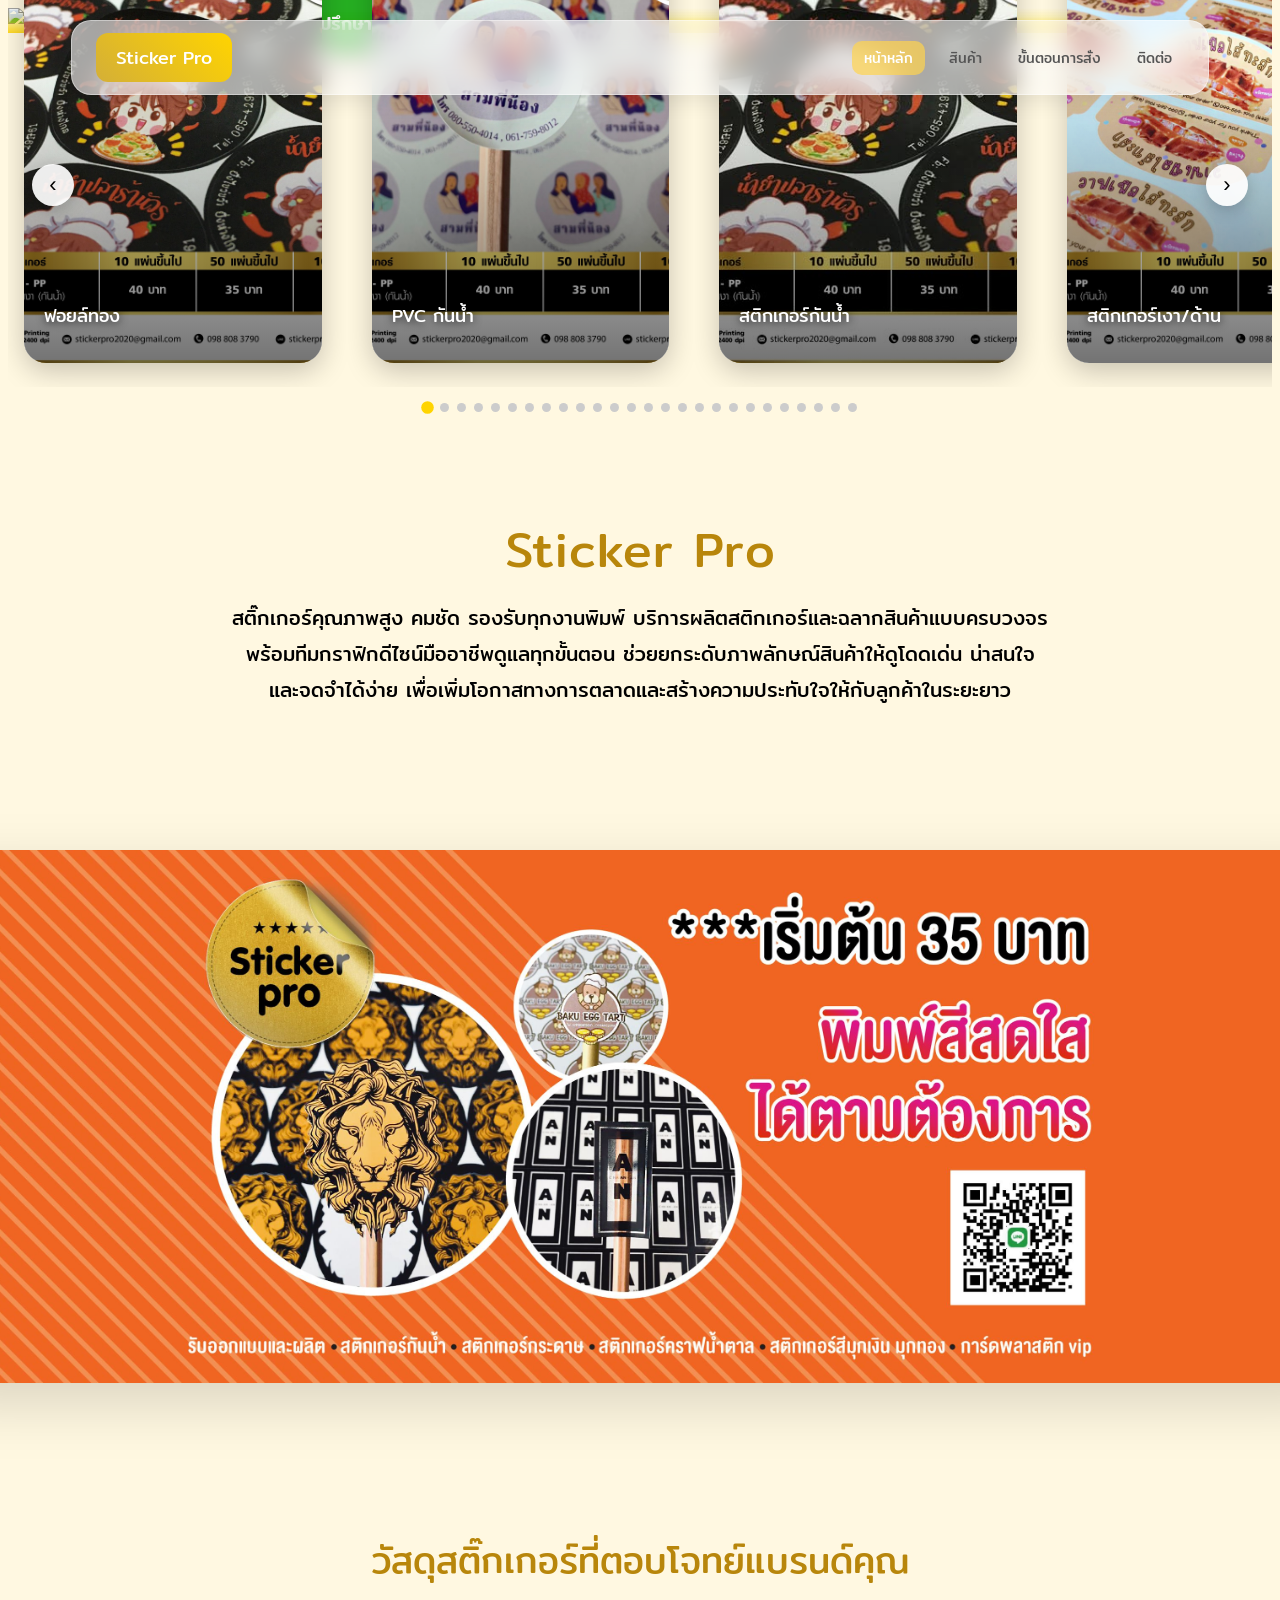
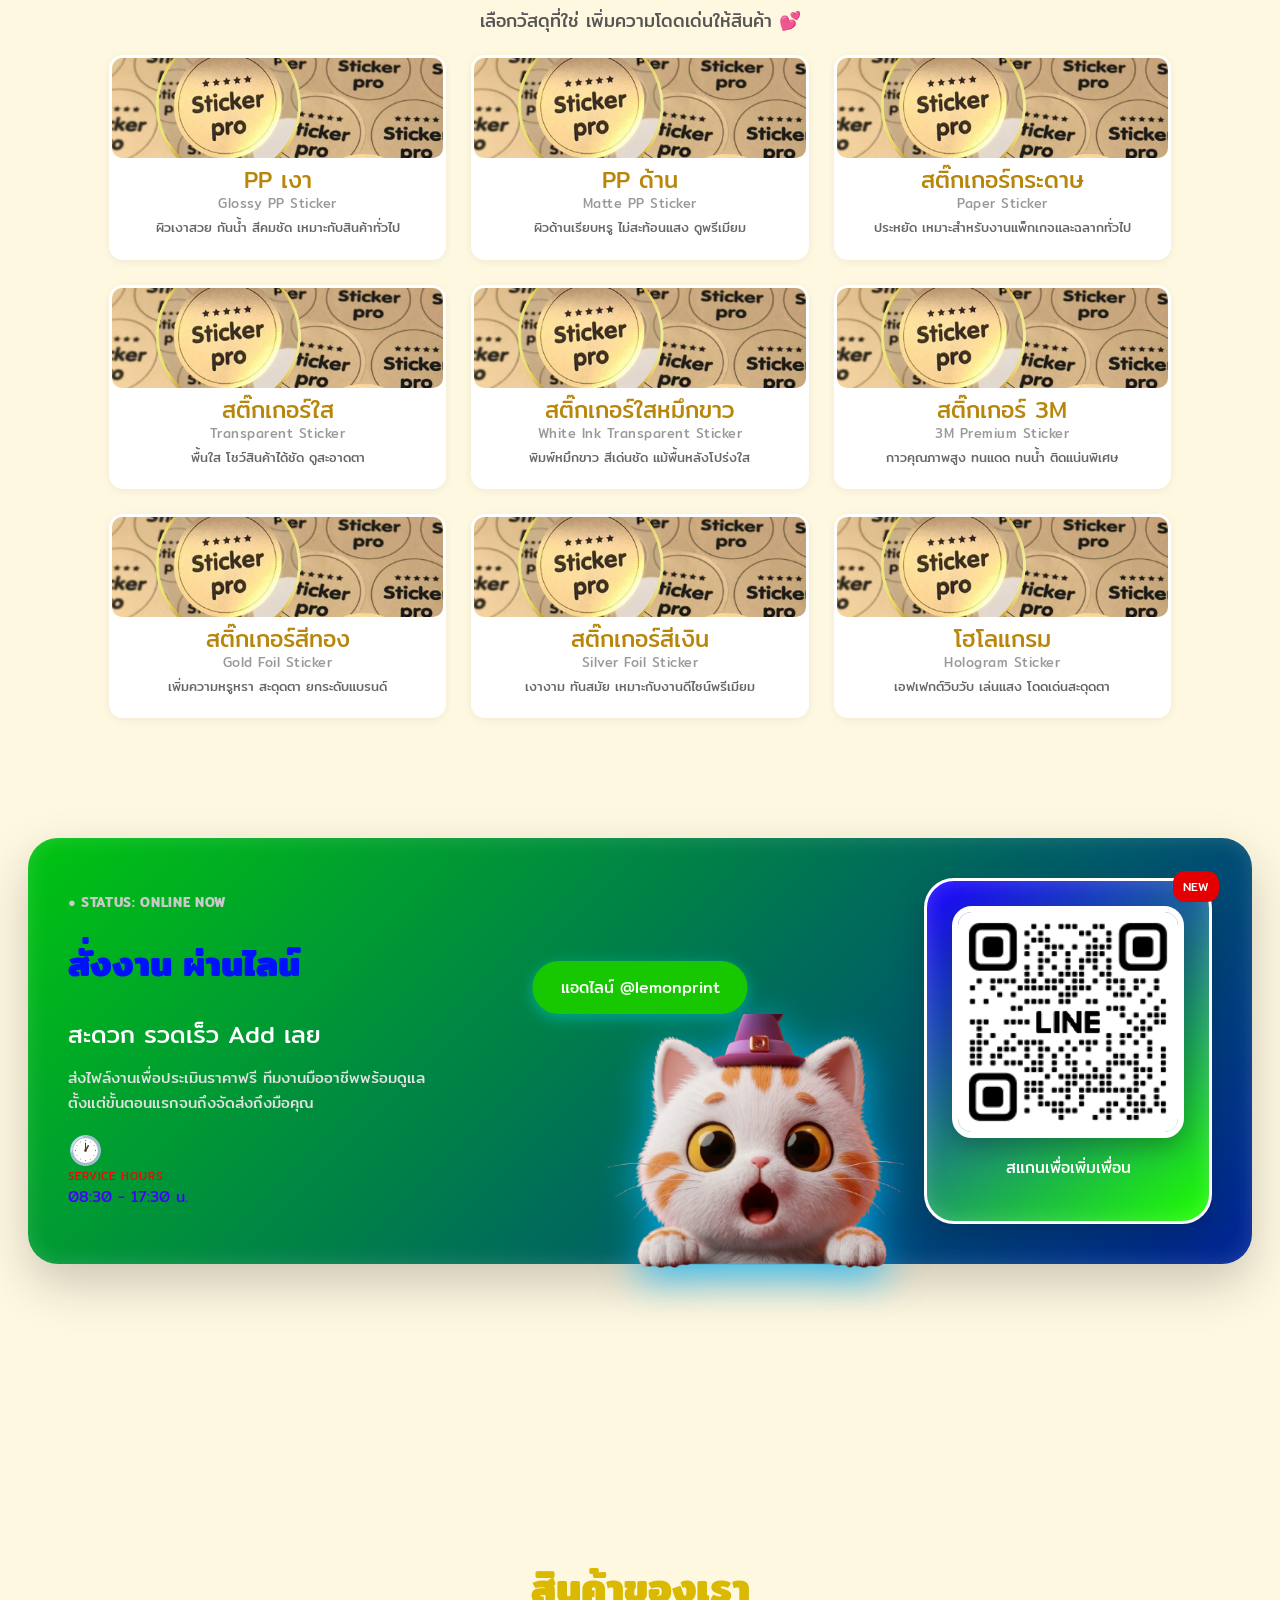
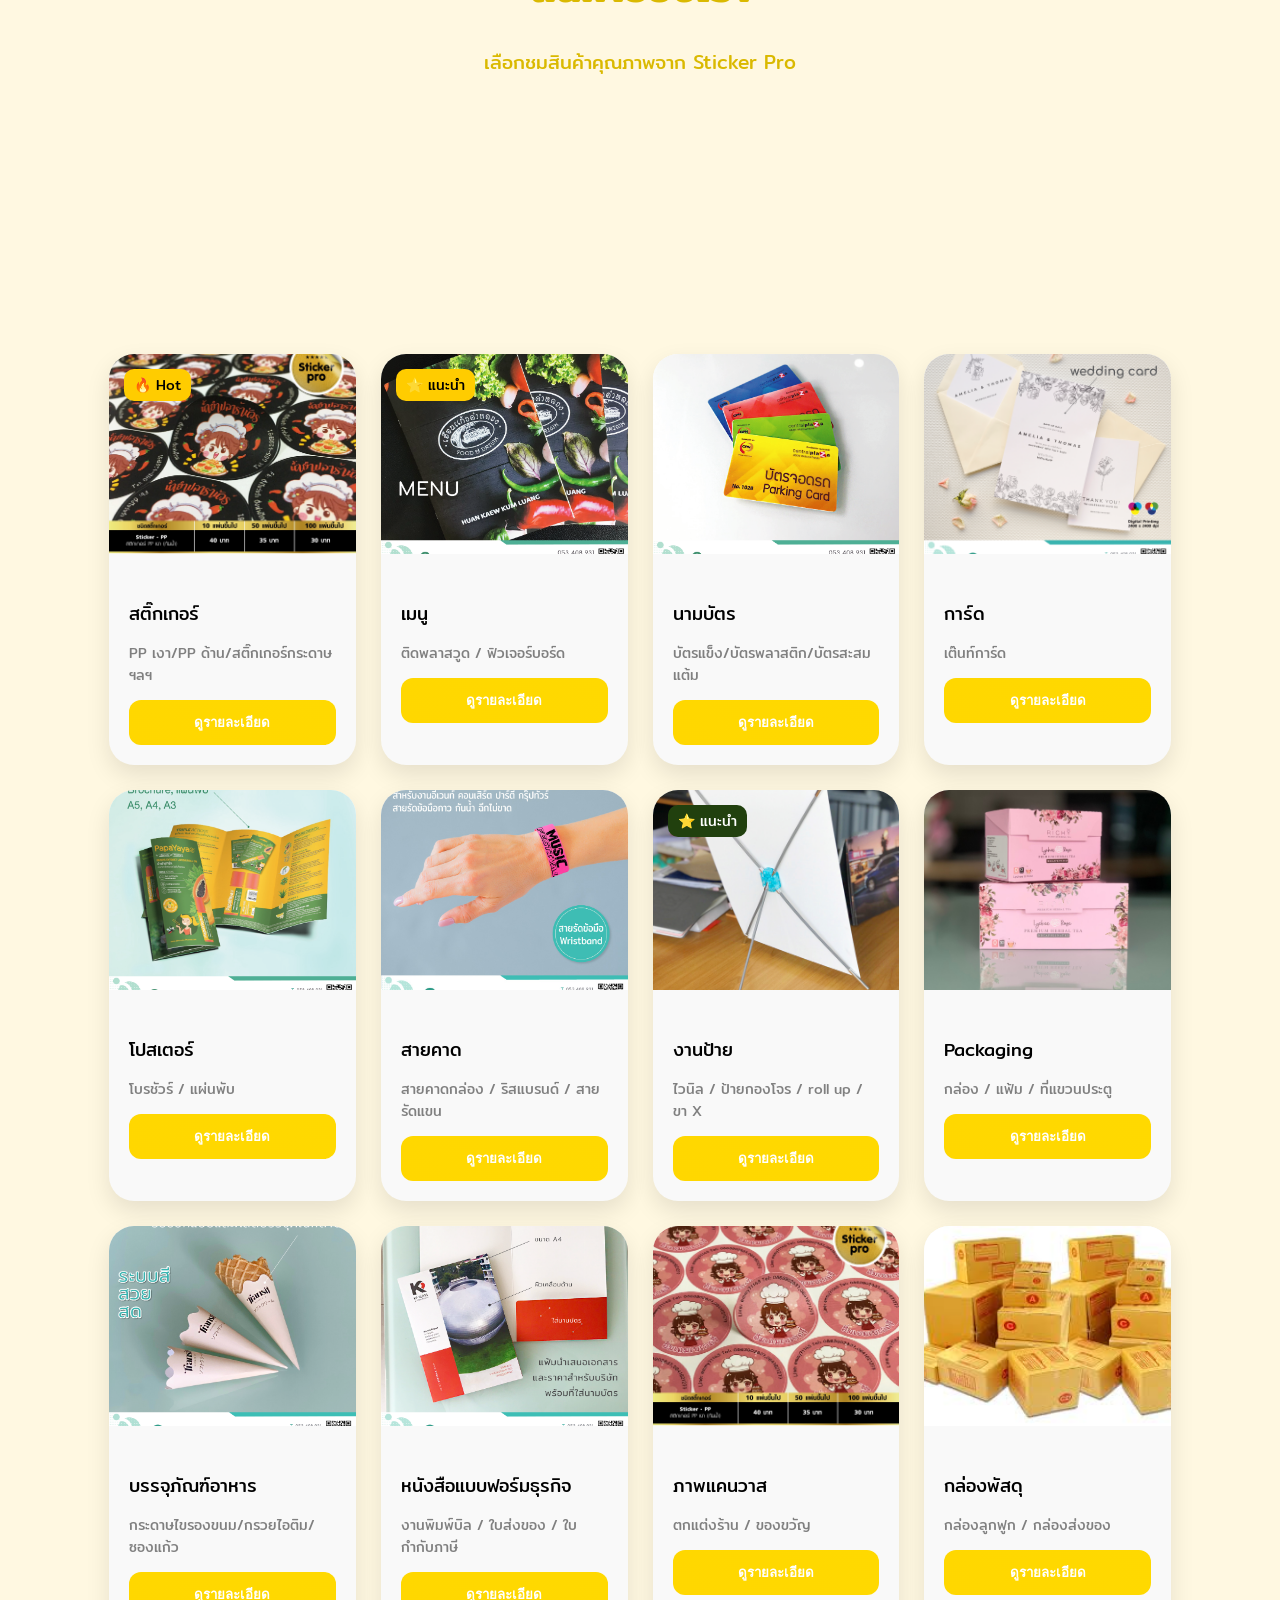
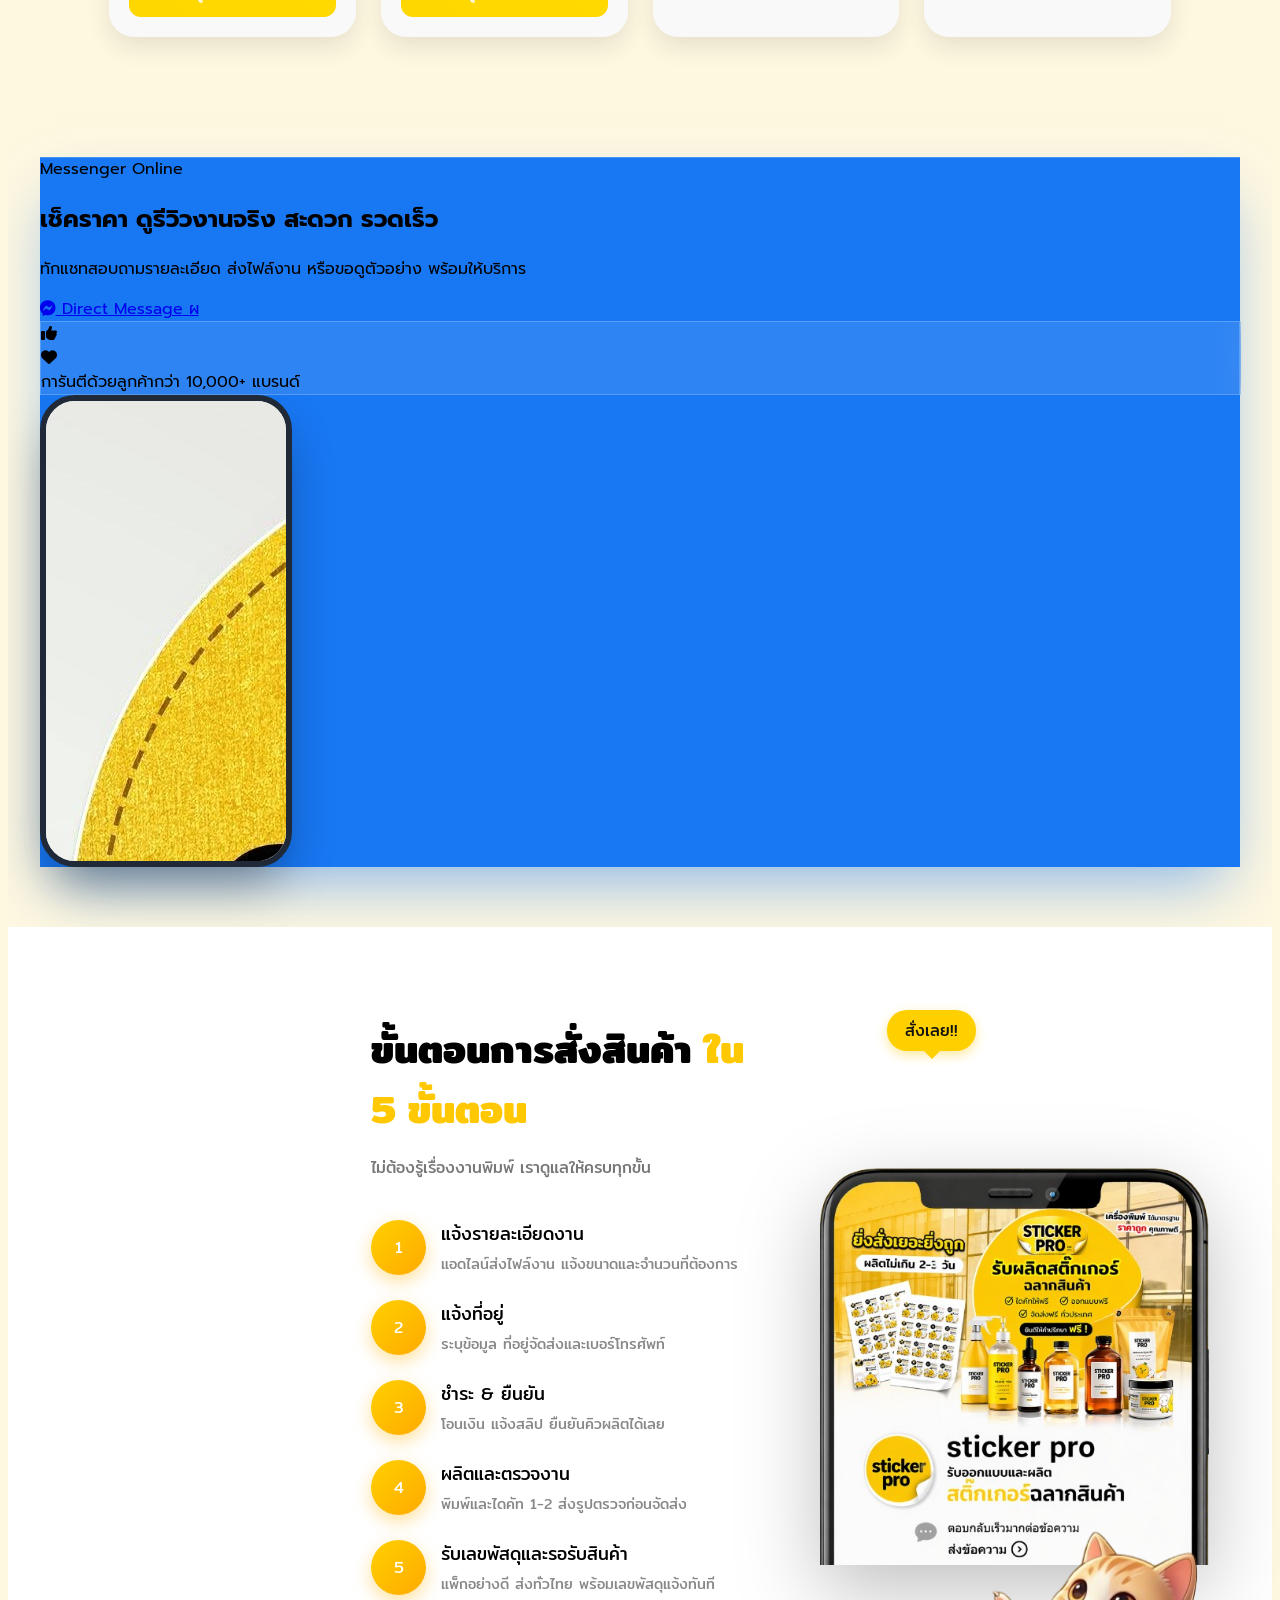
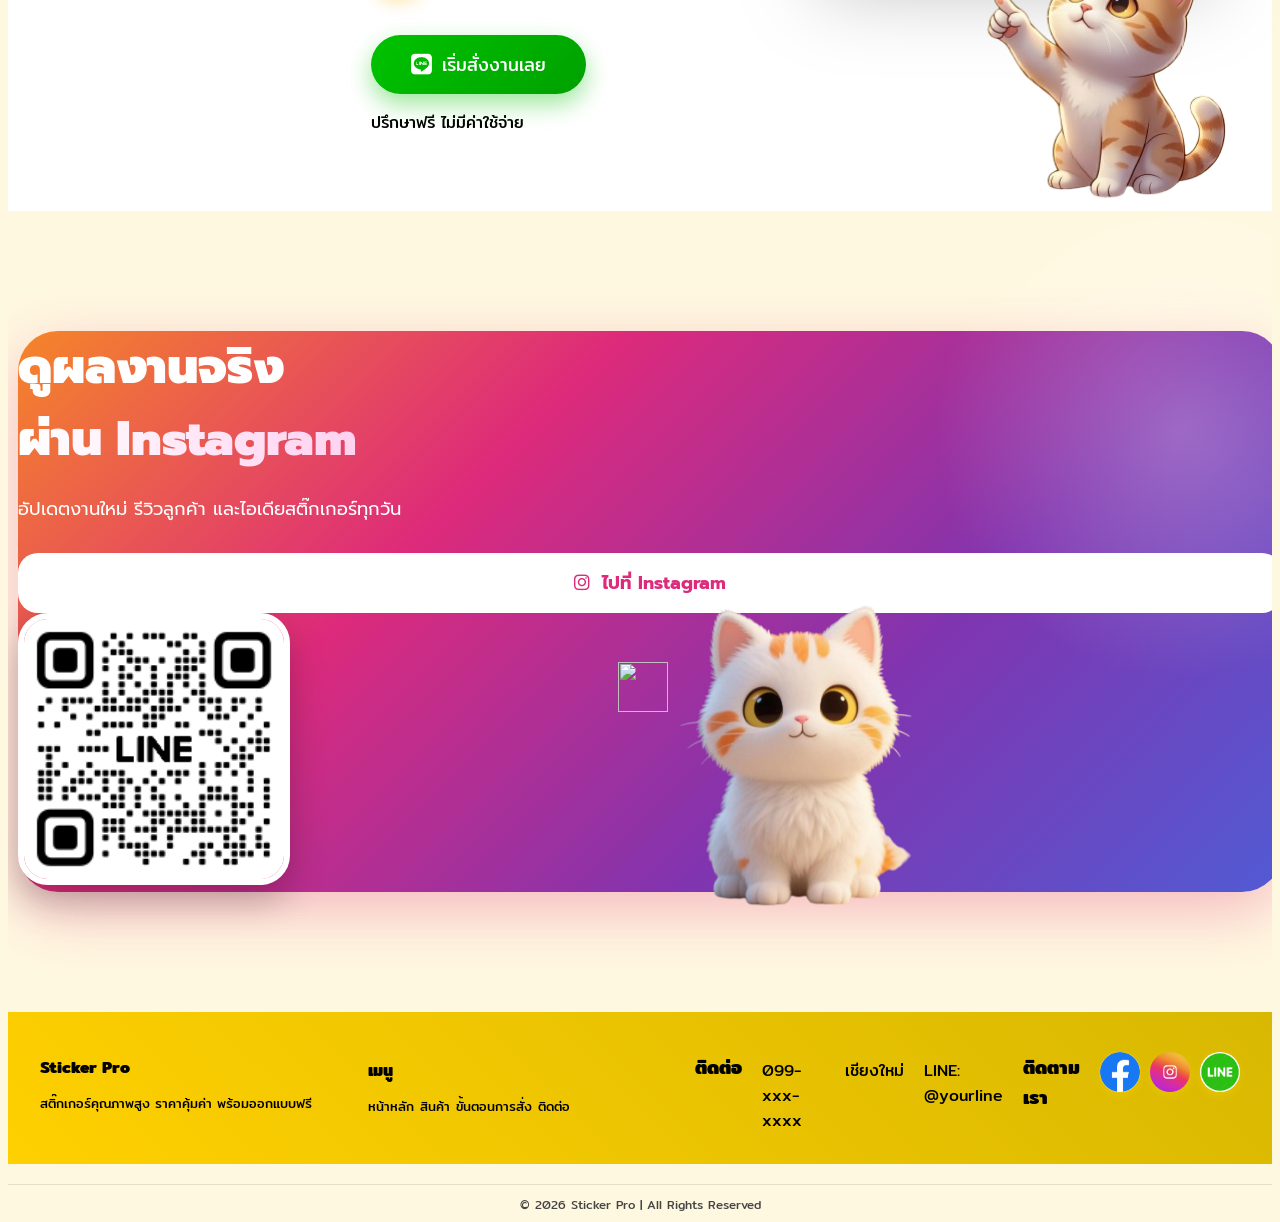
==== index.html @ 0ab23f90 "first upload" ====
<!DOCTYPE html>
<html lang="th">
<head>
  <meta charset="UTF-8">
  <meta name="viewport" content="width=device-width, initial-scale=1.0">
  <title>Sticker Pro</title>
  <link rel="stylesheet" href="style.css">
  <link href="https://fonts.googleapis.com/css2?family=Mitr:wght@300;400;500&display=swap" rel="stylesheet">
  <link rel="stylesheet" href="https://cdnjs.cloudflare.com/ajax/libs/font-awesome/6.4.0/css/all.min.css">
  <link href="https://fonts.googleapis.com/css2?family=Prompt:wght@300;400;500;600;700;800&display=swap" rel="stylesheet">
  <script src="https://cdn.tailwindcss.com"></script>
  <script>
    tailwind.config = {
      corePlugins: { preflight: false },
      theme: {
        extend: {
          fontFamily: { sans: ['Prompt', 'sans-serif'] },
          colors: { fb: { 400: '#1877F2', 500: '#166FE5', 600: '#0E52B5' } },
          animation: {
            'float': 'float 6s ease-in-out infinite',
            'float-delayed': 'float 6s ease-in-out 3s infinite',
            'pulse-glow': 'pulse-glow 3s cubic-bezier(0.4, 0, 0.6, 1) infinite',
          },
          keyframes: {
            float: { '0%, 100%': { transform: 'translateY(0)' }, '50%': { transform: 'translateY(-20px)' } },
            'pulse-glow': { '0%, 100%': { opacity: 1, transform: 'scale(1)' }, '50%': { opacity: .8, transform: 'scale(1.05)' } }
          }
        }
      }
    }
  </script>
</head>

<body>

<!-- ===== NAVBAR ===== -->
<div class="navbar">
  <div class="logo">Sticker Pro</div>
  <div class="nav-links">
    <a href="#hero" class="active">หน้าหลัก</a>
    <a href="#product">สินค้า</a>
<a href="#order-steps">ขั้นตอนการสั่ง</a>
    <a href="#footer">ติดต่อ</a>
  </div>
</div>
<section class="hero" id="hero">
  <img src="ปกกกกกกก (1).png" class="cover" alt="cover">

<div class="line-btn" onclick="addLine()">
  <img src="line.png" class="line-icon">
  ปรึกษาฟรี ทักเลย
</div>
</section>


<!-- ===== SLIDER (อยู่นอก hero) ===== -->
<div class="slider">
  <div class="slides" id="slideTrack">
    <div class="card"><img src="imge/stkgloss10.jpg"><div class="card-title">สติกเกอร์เงา/ด้าน</div></div>
    <div class="card"><img src="สินค้า2.jpg"><div class="card-title">สติกเกอร์ไดคัท</div></div>
    <div class="card"><img src="imge/stkgloss5.jpg"><div class="card-title">สติกเกอร์กันน้ำ</div></div>
    <div class="card"><img src="imge/stkgloss7.jpg"><div class="card-title">PVC กันน้ำ</div></div>
    <div class="card"><img src="imge/stkgloss6.jpg"><div class="card-title">ฟอยล์ทอง</div></div>
        <div class="card"><img src="imge/stkgloss10.jpg"><div class="card-title">สติกเกอร์เงา/ด้าน</div></div>
    <div class="card"><img src="imge/stkgloss8.jpg"><div class="card-title">สติกเกอร์ไดคัท</div></div>
    <div class="card"><img src="สินค้า3.jpg"><div class="card-title">สติกเกอร์กันน้ำ</div></div>
    <div class="card"><img src="imge/stkgloss7.jpg"><div class="card-title">PVC กันน้ำ</div></div>
    <div class="card"><img src="imge/stkgloss6.jpg"><div class="card-title">ฟอยล์ทอง</div></div>
    
    <div class="card"><img src="imge/stkgloss10.jpg"><div class="card-title">สติกเกอร์เงา/ด้าน</div></div>
    <div class="card"><img src="สินค้า2.jpg"><div class="card-title">สติกเกอร์ไดคัท</div></div>
    <div class="card"><img src="imge/stkgloss5.jpg"><div class="card-title">สติกเกอร์กันน้ำ</div></div>
    <div class="card"><img src="imge/stkgloss7.jpg"><div class="card-title">PVC กันน้ำ</div></div>
    <div class="card"><img src="imge/stkgloss6.jpg"><div class="card-title">ฟอยล์ทอง</div></div>
        <div class="card"><img src="imge/stkgloss10.jpg"><div class="card-title">สติกเกอร์เงา/ด้าน</div></div>
    <div class="card"><img src="imge/stkgloss8.jpg"><div class="card-title">สติกเกอร์ไดคัท</div></div>
    <div class="card"><img src="สินค้า3.jpg"><div class="card-title">สติกเกอร์กันน้ำ</div></div>
    <div class="card"><img src="imge/stkgloss7.jpg"><div class="card-title">PVC กันน้ำ</div></div>
    <div class="card"><img src="imge/stkgloss6.jpg"><div class="card-title">ฟอยล์ทอง</div></div>
  </div>
</div>
<!-- ===== INFO SECTION ===== -->
<section class="info-section">
  <div class="info-text">
    <h2>Sticker Pro</h2>
    <p>สติ๊กเกอร์คุณภาพสูง คมชัด รองรับทุกงานพิมพ์ บริการผลิตสติกเกอร์และฉลากสินค้าแบบครบวงจร</p>
    <p> พร้อมทีมกราฟิกดีไซน์มืออาชีพดูแลทุกขั้นตอน ช่วยยกระดับภาพลักษณ์สินค้าให้ดูโดดเด่น น่าสนใจ  </p>
    <p>และจดจำได้ง่าย เพื่อเพิ่มโอกาสทางการตลาดและสร้างความประทับใจให้กับลูกค้าในระยะยาว</p>
  </div>
</section>
<section class="info-section">

  <img src="งาน1.jpg" class="info-image">

</section>

<!-- ===== STICKER MATERIAL SECTION ===== -->
<section class="sticker-section">
  <h2>วัสดุสติ๊กเกอร์ที่ตอบโจทย์แบรนด์คุณ</h2>
  <p class="subtitle">เลือกวัสดุที่ใช่ เพิ่มความโดดเด่นให้สินค้า 💕</p>

  <div class="sticker-grid">
    <div class="sticker-card"><img src="แถบ1-01.jpg"><h3>PP เงา</h3><p>Glossy PP Sticker</p><p>ผิวเงาสวย กันน้ำ สีคมชัด เหมาะกับสินค้าทั่วไป</p></div>
    <div class="sticker-card"><img src="แถบ1-01.jpg"><h3>PP ด้าน</h3><p>Matte PP Sticker</p><p>ผิวด้านเรียบหรู ไม่สะท้อนแสง ดูพรีเมียม</p></div>
    <div class="sticker-card"><img src="แถบ1-01.jpg"><h3>สติ๊กเกอร์กระดาษ</h3><p>Paper Sticker</p><p>ประหยัด เหมาะสำหรับงานแพ็กเกจและฉลากทั่วไป</p></div>
    <div class="sticker-card"><img src="แถบ1-01.jpg"><h3>สติ๊กเกอร์ใส</h3><p>Transparent Sticker</p><p>พื้นใส โชว์สินค้าได้ชัด ดูสะอาดตา</p></div>
    <div class="sticker-card"><img src="แถบ1-01.jpg"><h3>สติ๊กเกอร์ใสหมึกขาว</h3><p>White Ink Transparent Sticker</p><p>พิมพ์หมึกขาว สีเด่นชัด แม้พื้นหลังโปร่งใส</p></div>
    <div class="sticker-card"><img src="แถบ1-01.jpg"><h3>สติ๊กเกอร์ 3M</h3><p>3M Premium Sticker</p><p>กาวคุณภาพสูง ทนแดด ทนน้ำ ติดแน่นพิเศษ</p></div>
    <div class="sticker-card"><img src="แถบ1-01.jpg"><h3>สติ๊กเกอร์สีทอง</h3><p>Gold Foil Sticker</p><p>เพิ่มความหรูหรา สะดุดตา ยกระดับแบรนด์</p></div>
    <div class="sticker-card"><img src="แถบ1-01.jpg"><h3>สติ๊กเกอร์สีเงิน</h3><p>Silver Foil Sticker</p><p>เงางาม ทันสมัย เหมาะกับงานดีไซน์พรีเมียม</p></div>
    <div class="sticker-card"><img src="แถบ1-01.jpg"><h3>โฮโลแกรม</h3><p>Hologram Sticker</p><p>เอฟเฟกต์วิบวับ เล่นแสง โดดเด่นสะดุดตา</p></div>
  </div>
</section>
<!-- ===== LINE SECTION ===== -->
<div class="line-section">
  <div class="line-box">
    <img src="แมวเกาะ.png" class="line-cat">
    <div class="line-text">
      <p class="status">● STATUS: ONLINE NOW</p>
      <h1>สั่งงาน ผ่านไลน์</h1>
      <p class="line-tagline">สะดวก รวดเร็ว Add เลย</p>
      <p class="line-desc">ส่งไฟล์งานเพื่อประเมินราคาฟรี ทีมงานมืออาชีพพร้อมดูแล<br>ตั้งแต่ขั้นตอนแรกจนถึงจัดส่งถึงมือคุณ</p>
      <div class="line-row">
<a href="https://line.me/ti/p/@lemonprint" class="line-btn-cat">
  แอดไลน์ @lemonprint
</a>
        <div class="service-hours">
          <span class="clock-icon">🕐</span>
          <div>
            <span class="hours-label">SERVICE HOURS</span>
            <span class="hours-time">08:30 - 17:30 น.</span>
          </div>
        </div>
      </div>
    </div>
    <div class="line-qr">
      <div class="qr-card">
        <span class="new-badge">NEW</span>
        <img src="QRline.png" alt="QR Code LINE">
        <p>สแกนเพื่อเพิ่มเพื่อน</p>
      </div>
    </div>
  </div>
</div>


<!-- ===== VIDEO SECTION ===== -->
<div class="video-section">
  <div class="video-container">
    <video autoplay muted loop id="myVideo">
      <source src="Box_01_converted.mp4" type="video/mp4">
    </video>
    <div class="video-overlay">
      <h2>สินค้าของเรา</h2>
      <p>เลือกชมสินค้าคุณภาพจาก Sticker Pro</p>
    </div>
  </div>
</div>

<!-- ===== PRODUCT SECTION ===== -->
<section class="product-section" id="product">
  <div class="product-card"><span class="badge yellow">🔥 Hot</span><img src="imge/stkgloss6.jpg"><div class="content"><h3>สติ๊กเกอร์</h3><p>PP เงา/PP ด้าน/สติ๊กเกอร์กระดาษ ฯลฯ</p><button class="btn choose" onclick="goPage('stickers.html')">ดูรายละเอียด</button></div></div>
  <div class="product-card"><span class="badge yellow">⭐ แนะนำ</span><img src="imge/menu a4-01.png"><div class="content"><h3>เมนู</h3><p>ติดพลาสวูด / ฟิวเจอร์บอร์ด</p><button class="btn choose" onclick="goPage('menu.html')">ดูรายละเอียด</button></div></div>
  <div class="product-card"><img src="imge/บัตรพลาสติก-01.png"><div class="content"><h3>นามบัตร</h3><p>บัตรแข็ง/บัตรพลาสติก/บัตรสะสมแต้ม</p><button class="btn choose" onclick="goPage('business-card.html')">ดูรายละเอียด</button></div></div>
  <div class="product-card"><img src="imge/การ์ดแต่ง-01-01.png"><div class="content"><h3>การ์ด</h3><p>เต๊นท์การ์ด</p><button class="btn choose" onclick="goPage('card.html')">ดูรายละเอียด</button></div></div>
  <div class="product-card"><img src="imge/Brochure-01.png"><div class="content"><h3>โปสเตอร์</h3><p>โบรชัวร์ / แผ่นพับ</p><button class="btn choose" onclick="goPage('poster.html')">ดูรายละเอียด</button></div></div>
  <div class="product-card"><img src="imge/Wristband-สายรัดข้อมือ-1.jpg"><div class="content"><h3>สายคาด</h3><p>สายคาดกล่อง / ริสแบรนด์ / สายรัดแขน</p><button class="btn choose" onclick="goPage('band.html')">ดูรายละเอียด</button></div></div>
  <div class="product-card"><span class="badge green">⭐ แนะนำ</span><img src="imge/ป้าย.jpg"><div class="content"><h3>งานป้าย</h3><p>ไวนิล / ป้ายกองโจร / roll up / ขา X</p><button class="btn choose" onclick="goPage('sign.html')">ดูรายละเอียด</button></div></div>
  <div class="product-card"><img src="imge/กล่อง.jpg"><div class="content"><h3>Packaging</h3><p>กล่อง / แฟ้ม / ที่แขวนประตู</p><button class="btn choose" onclick="goPage('packaging.html')">ดูรายละเอียด</button></div></div>
  <div class="product-card"><img src="imge/กรวยไอศกรีม-01.png"><div class="content"><h3>บรรจุภัณฑ์อาหาร</h3><p>กระดาษไขรองขนม/กรวยไอติม/ซองแก้ว</p><button class="btn choose" onclick="goPage('food.html')">ดูรายละเอียด</button></div></div>
  <div class="product-card"><img src="imge/แฟ้ม-01.png"><div class="content"><h3>หนังสือแบบฟอร์มธุรกิจ</h3><p>งานพิมพ์บิล / ใบส่งของ / ใบกำกับภาษี</p><button class="btn choose" onclick="goPage('document.html')">ดูรายละเอียด</button></div></div>
  <div class="product-card"><img src="imge/stkgloss11.jpg"><div class="content"><h3>ภาพแคนวาส</h3><p>ตกแต่งร้าน / ของขวัญ</p><button class="btn choose" onclick="goPage('canvas.html')">ดูรายละเอียด</button></div></div>
  <div class="product-card"><img src="imge/กล่องพัสดุ.jpg"><div class="content"><h3>กล่องพัสดุ</h3><p>กล่องลูกฟูก / กล่องส่งของ</p><button class="btn choose" onclick="goPage('box.html')">ดูรายละเอียด</button></div></div>
</section>




<div class="fb-banner-wrapper">
    <div class="fb-banner-container">
        
        <!-- Main Banner Card (Panorama 32:10 Aspect Ratio on Large Desktop) -->
        <div class="fb-card-v2 rounded-[2.5rem] relative overflow-hidden group w-full lg:aspect-[32/10] flex items-center min-h-[450px]">
            
            <!-- Abstract Background Elements -->
            <div class="absolute top-0 right-0 w-[800px] h-[800px] bg-white opacity-5 rounded-full blur-[100px] -translate-y-1/2 translate-x-1/3 pointer-events-none"></div>
            <div class="absolute bottom-0 left-0 w-[600px] h-[600px] bg-blue-400 opacity-10 rounded-full blur-[100px] translate-y-1/2 -translate-x-1/3 pointer-events-none"></div>

            <div class="relative z-10 w-full h-full flex flex-col lg:flex-row items-center justify-between p-8 lg:px-24 lg:py-10 gap-10">
                
                <!-- Left: Text Content -->
                <div class="flex-1 text-center lg:text-left text-white max-w-3xl z-20">
                    <div class="inline-flex items-center gap-2 bg-white/10 backdrop-blur-md border border-white/20 rounded-full px-4 py-1.5 mb-6 shadow-sm animate-pulse-glow">
                        <span class="w-2.5 h-2.5 bg-blue-300 rounded-full shadow-[0_0_10px_#93c5fd]"></span>
                        <span class="text-xs font-bold uppercase tracking-widest text-white">Messenger Online</span>
                    </div>
                    
                    <h2 class="text-4xl md:text-5xl lg:text-6xl font-black leading-tight mb-6 tracking-tight text-white drop-shadow-md">
                       เช็คราคา <span class="relative inline-block text-transparent bg-clip-text bg-gradient-to-r from-blue-100 to-white">ดูรีวิวงานจริง</span>
                        <span class="text-white lg:ml-2">สะดวก รวดเร็ว</span>
                    </h2>
                    
                    <p class="text-blue-50 text-lg md:text-xl font-light mb-8 leading-relaxed max-w-xl mx-auto lg:mx-0">
                        ทักแชทสอบถามรายละเอียด ส่งไฟล์งาน หรือขอดูตัวอย่าง พร้อมให้บริการ
                    </p> 

                    <div class="flex flex-col sm:flex-row gap-4 justify-center lg:justify-start">
<div class="relative inline-block">
    <a href="https://www.facebook.com/stickerpro2020/" target="_blank" 
       class="messenger-btn flex items-center justify-center gap-3 bg-white text-fb-600 px-8 py-4 rounded-2xl font-bold text-lg shadow-[0_10px_20px_-5px_rgba(0,0,0,0.2)] transition-all duration-300 relative overflow-hidden"
       rel="noopener">

<i class="fa-brands fa-facebook-messenger text-2xl"></i>
<span>Direct Message</span>

<div class="emoji-float e1">💙</div>
<div class="emoji-float e2">👍</div>ผ
<div class="emoji-float e3">✨</div>
<div class="emoji-float e4">😘</div>
<div class="emoji-float e5">❤️</div>
<div class="emoji-float e6">😮</div>
    </a>
</div>
                        
                        <div class="glass-panel px-6 py-4 rounded-2xl flex items-center justify-center gap-3 text-white font-medium hover:bg-white/20 transition-colors cursor-default">
                            <div class="flex -space-x-2">
                                <div class="w-6 h-6 rounded-full bg-blue-100 border-2 border-white flex items-center justify-center text-[10px] text-blue-600"><i class="fa-solid fa-thumbs-up"></i></div>
                                <div class="w-6 h-6 rounded-full bg-red-100 border-2 border-white flex items-center justify-center text-[10px] text-red-500"><i class="fa-solid fa-heart"></i></div>
                            </div>
                            <div class="text-left leading-tight">
                                <span class="block text-[10px] text-blue-100 uppercase">การันตีด้วยลูกค้ากว่า</span>
                                <span class="text-xs font-bold"> 10,000+ แบรนด์</span>
                            </div>
                        </div>
                    </div>
                </div>

                <!-- Right: Action Area (Phone Mockup) -->
                <div class="relative w-full lg:w-auto flex justify-center lg:justify-end mt-8 lg:mt-0 h-full items-center">
                    
                    <!-- Decorative Floating Icons -->
                    <div class="absolute -top-12 -left-16 text-5xl text-white/20 animate-float hidden lg:block">
                        <i class="fa-solid fa-thumbs-up"></i>
                    </div>
                    <div class="absolute bottom-0 -right-12 text-4xl text-yellow-300/30 animate-float-delayed hidden lg:block">
                        <i class="fa-solid fa-heart"></i>
                    </div>

                    <!-- Phone Mockup (Scale .9 to fit panorama height) -->
                    <div class="phone-mockup transform rotate-[-3deg] hover:rotate-0 transition-transform duration-500 z-10 origin-center lg:scale-90">
                        <div class="w-full h-full bg-white relative flex flex-col">
                            <!-- Messenger Header -->
                            <div class="px-4 py-4 flex items-center gap-3 border-b border-gray-100 shadow-sm z-10 bg-white">
<div class="w-9 h-9 rounded-full overflow-hidden shadow-md">
    <img src="pro01.jpg" 
         alt="logo" 
         class="w-full h-full object-cover">
</div>
                                <div>
                                    <div class="text-sm font-bold text-gray-900">sticker pro</div>
                                    
                                    <div class="text-[10px] text-gray-400 flex items-center gap-1"><span class="w-1.5 h-1.5 bg-green-500 rounded-full"></span> ใช้งานเมื่อสักครู่</div>
                                </div>
                                <i class="fa-solid fa-circle-info ml-auto text-fb-400 text-xl"></i>
                            </div>

                            <!-- Chat Area -->
                            <div class="flex-1 p-4 bg-white overflow-hidden flex flex-col justify-end pb-4">
                                <div class="msg-bubble-left animate-float" style="animation-delay: 0.5s">
                                    สวัสดีค่ะ สนใจสั่งทำสติ๊กเกอร์
                                </div>
                                <div class="msg-bubble-right animate-float" style="animation-delay: 1s">
                                    ยินดีให้บริการค่ะ 😊<br />ไม่ทราบว่าลูกค้ามีแบบแล้วหรือยังคะ?
                                </div>
                                <div class="msg-bubble-left animate-float" style="animation-delay: 1.5s">
                                    มีแบบแล้วค่ะ อยากทราบราคาค่า
                                </div>
                                <div class="msg-bubble-right animate-float" style="animation-delay: 2s">
                                    ได้เลยค่า รบกวนส่งไฟล์มาให้แอดมินดูนิดนึงนะคะพร้อมแจ้งรายละเอียดเพิ่มเติมนิดนึงค่า 👇

                                </div>
                                <div class="msg-bubble-left">

                                <!-- Typing dot -->
                                <div class="w-10 h-6 bg-gray-100 rounded-full ml-1 flex items-center justify-center gap-1">
                                    <div class="w-1.5 h-1.5 bg-gray-400 rounded-full animate-bounce"></div>
                                    <div class="w-1.5 h-1.5 bg-gray-400 rounded-full animate-bounce" style="animation-delay: 0.1s"></div>
                                    <div class="w-1.5 h-1.5 bg-gray-400 rounded-full animate-bounce" style="animation-delay: 0.2s"></div>
                                </div>
                            </div>
                            
                            <!-- Input Area Mockup -->
                            <div class="h-14 border-t border-gray-100 flex items-center px-4 gap-3">
                                <i class="fa-solid fa-circle-plus text-fb-400 text-2xl"></i>
                                <div class="flex-1 h-9 bg-gray-100 rounded-full flex items-center px-3 text-gray-400 text-xs">Aa</div>
                                <i class="fa-solid fa-thumbs-up text-fb-400 text-2xl"></i>
                            </div>
                        </div>
                    </div>

                </div>

            </div>
        </div>

    </div>
</div></div>
			</div>
			</div>


<section class="steps-section" id="order-steps">
  <!-- แมว -->
  <div class="steps-cat-wrap">
    <div class="steps-cat-bubble">สั่งเลย!!</div>
    <img src="แมวชี้.png" class="steps-cat" alt="cat">
  </div>

  <div class="steps-wrapper">
    <!-- LEFT: TEXT -->
     
    <div class="steps-left">
      <h2 class="steps-title">ขั้นตอนการสั่งสินค้า <span>ใน 5 ขั้นตอน</span></h2>
      <p class="steps-sub">ไม่ต้องรู้เรื่องงานพิมพ์ เราดูแลให้ครบทุกขั้น</p>

      <div class="steps-list">

        <div class="step-row">
          <div class="step-circle">1</div>
          <div>
            <h3>แจ้งรายละเอียดงาน</h3>
            <p>แอดไลน์ส่งไฟล์งาน แจ้งขนาดและจำนวนที่ต้องการ</p>
          </div>
        </div>

        <div class="step-row">
          <div class="step-circle">2</div>
          <div>
            <h3>แจ้งที่อยู่</h3>
            <p>ระบุข้อมูล ที่อยู่จัดส่งและเบอร์โทรศัพท์</p>
          </div>
        </div>

        <div class="step-row">
          <div class="step-circle">3</div>
          <div>
            <h3>ชำระ & ยืนยัน</h3>
            <p>โอนเงิน แจ้งสลิป ยืนยันคิวผลิตได้เลย</p>
          </div>
        </div>

        <div class="step-row">
          <div class="step-circle">4</div>
          <div>
            <h3>ผลิตและตรวจงาน</h3>
            <p>พิมพ์และไดคัท 1-2 ส่งรูปตรวจก่อนจัดส่ง</p>
          </div>
        </div>

        <div class="step-row">
          <div class="step-circle">5</div>
          <div>
            <h3>รับเลขพัสดุและรอรับสินค้า</h3>
            <p>แพ็กอย่างดี ส่งทั่วไทย พร้อมเลขพัสดุแจ้งทันที</p>
          </div>
        </div>

      </div>

      <a href="https://lin.ee/Po3SnHc" target="_blank" class="steps-btn">
        <i class="fa-brands fa-line"></i> เริ่มสั่งงานเลย
      </a>

      <p class="steps-note">ปรึกษาฟรี ไม่มีค่าใช้จ่าย</p>
    </div>

    <!-- RIGHT: PHONE -->
    <div class="steps-right">
      <img src="มือถือ.png" alt="phone" class="steps-phone">
    </div>

  </div>
</section>


<div class="ig-banner-wrapper">
  
  <div class="ig-banner-container">

    <div class="ig-card flex items-center justify-between p-10 flex-col lg:flex-row">
<img src="แมว.png" class="ig-cat show">

<img src="https://cdn-icons-png.flaticon.com/512/2111/2111463.png" class="ig-head">
      <!-- TEXT -->
      <div class="text-center lg:text-left max-w-2xl">
        <h2 style="font-size:48px; font-weight:900; margin-bottom:20px;">
          ดูผลงานจริง<br>
          <span style="background: linear-gradient(to right,#fff,#ffd1f0); -webkit-background-clip:text; color:transparent;">
            ผ่าน Instagram
          </span>
        </h2>

        <p style="font-size:18px; margin-bottom:30px;">
          อัปเดตงานใหม่ รีวิวลูกค้า และไอเดียสติ๊กเกอร์ทุกวัน
        </p>

        <!-- BUTTON -->
        <a href="https://instagram.com/" target="_blank" class="ig-btn">
          <i class="fa-brands fa-instagram text-2xl"></i>
          ไปที่ Instagram

          <div class="emoji-float">🔥</div>
          <div class="emoji-float">💖</div>
          <div class="emoji-float">✨</div>
        </a>
      </div>

 <div class="ig-image-wrap">
  <img src="QRline.png" class="ig-img">
</div>

    </div>

  </div>
</div>


<div class="footer" id="footer">
  <div class="footer-container">

    <!-- ฝั่งซ้าย -->
    <div class="footer-box">
      <h2>Sticker Pro</h2>
      <p>สติ๊กเกอร์คุณภาพสูง ราคาคุ้มค่า พร้อมออกแบบฟรี</p>
    </div>

    <!-- ฝั่งขวา -->
<div class="footer-box">
  <h3>เมนู</h3>
  <a href="#hero">หน้าหลัก</a>
  <a href="#product">สินค้า</a>
  <a href="#order-steps">ขั้นตอนการสั่ง</a>
  <a href="#footer">ติดต่อ</a>
</div>
      <h3 style="margin-top:10px;">ติดต่อ</h3>
      <p>099-xxx-xxxx</p>
      <p>เชียงใหม่</p>
      <p>LINE: @yourline</p>

      <h3 style="margin-top:10px;">ติดตามเรา</h3>
      <div class="social-icons">
        <a href="#"><img src="download.png"></a>
        <a href="#"><img src="imge/ig.png"></a>
        <a href="#"><img src="line.png"></a>
      </div>
    </div>

  </div>

  <div class="footer-bottom">
    © 2026 Sticker Pro | All Rights Reserved
  </div>
</div>

<script src="main.js"></script>
</body>
</html>
---- style.css ----
/* ================================================
   STICKER PRO — style.css (Complete + Responsive)
   ================================================ */

/* =============================================
   BASE
   ============================================= */
body {
  font-family: 'Mitr', sans-serif;
  background: #fff8e1;
  overflow-x: hidden;
}

/* ================================================
   NAVBAR
   ================================================ */
.navbar {
  position: fixed;
  top: 20px;
  left: 50%;
  transform: translateX(-50%);
  width: 85%;
  background: #fff;
  border-radius: 20px;
  display: flex;
  justify-content: space-between;
  padding: 10px 20px;
  align-items: center;
  z-index: 1000;
}

.logo {
  background: linear-gradient(45deg, #d4af37, #ffd400);
  color: #fff;
  padding: 10px 20px;
  border-radius: 12px;
}

.nav-links {
  display: flex;
  gap: 20px;
}

.nav-links div {
  padding: 8px 15px;
  border-radius: 10px;
  cursor: pointer;
}

.nav-links .active {
  background: gold;
  color: white;
}

/* ================================================
   HERO
   ================================================ */
.hero {
  position: relative;
  width: 100%;
  height: auto;
  overflow: visible;
}

.cover {
  position: relative;
  width: 100%;
  height: auto;
  display: block;
}

.hero::before {
  content: '';
  position: absolute;
  inset: 0;
  background: linear-gradient(
    to top,
    rgba(255, 210, 0, 0.85) 0%,
    rgba(255, 220, 0, 0.45) 35%,
    rgba(255, 230, 0, 0.15) 65%,
    transparent 100%
  );
  z-index: 1;
}

.hero-text {
  position: absolute;
  top: 0;
  left: 0;
  bottom: 0;
  z-index: 2;
  display: flex;
  flex-direction: column;
  align-items: flex-start;
  justify-content: center;
  text-align: left;
  padding: 80px 60px 140px;
  max-width: 1400px;
}

.hero-text h1 {
  font-size: 48px;
  font-weight: 400;
  color: #000;
  line-height: 1.3;
}

.hero-text h1 span { color: white; }

.hero-text p {
  margin-top: 15px;
  font-size: 18px;
  color: #222;
  line-height: 1.6;
  max-width: 1400px;
}

.hero-btn {
  display: inline-block;
  margin-top: 25px;
  background: #fbff00;
  color: rgb(0, 0, 0);
  padding: 12px 22px;
  border-radius: 12px;
  font-weight: 500;
  text-decoration: none;
  transition: 0.3s;
}

.hero-btn:hover {
  background: #88ff00;
  transform: translateY(-2px);
}

.hero-person {
  position: absolute;
  right: 2%;
  bottom: 80px;
  height: 85%;
  z-index: 2;
  object-fit: contain;
}

/* ================================================
   LINE BUTTON (Hero)
   ================================================ */
.line-btn {
  position: absolute;
  top: 60%;
  left: 250px;
  transform: translateY(-50%);
  background: rgba(1, 163, 1, 0.85);
  backdrop-filter: blur(500px);
  color: white;
  padding: 14px 22px;
  border-radius: 14px;
  font-size: 18px;
  font-weight: 500;
  cursor: pointer;
  z-index: 3;
  box-shadow: 0 10px 25px rgba(0,0,0,0.25);
  transition: 0.3s;
  animation: bounceBtn 1.5s infinite;
  display: flex;
  align-items: center;
  gap: 10px;
}

.line-btn:hover {
  background: #000000;
  transform: translateY(-50%) scale(1.05);
}

.line-icon {
  width: 24px;
  height: 24px;
  border-radius: 50%;
  background: white;
  padding: 3px;
}

@keyframes bounceBtn {
  0%, 100% { transform: translateY(-50%) scale(1) rotate(0deg); }
  25%       { transform: translateY(-60%) scale(1.08) rotate(-2deg); }
  50%       { transform: translateY(-55%) scale(1.05) rotate(2deg); }
  75%       { transform: translateY(-60%) scale(1.08) rotate(-1deg); }
}

/* ================================================
   SLIDER
   ================================================ */
.slider {
  position: relative;
  z-index: 3;
  margin-top: -150px;
  width: 100%;
  padding: 0 16px 24px;
  box-sizing: border-box;
  overflow: hidden;
}

.slides-viewport {
  overflow: hidden;
  width: 100%;
}

.slides {
  display: flex;
  gap: 50px;
  transition: transform 0.65s cubic-bezier(0.4, 0, 0.2, 1);
  will-change: transform;
}

.card {
  flex: 0 0 calc((100% - 42px) / 4);
  height: 480px;
  border-radius: 22px;
  overflow: hidden;
  position: relative;
  cursor: pointer;
  background: #222;
  box-shadow: 0 8px 28px rgba(0,0,0,0.22);
  transition: box-shadow 0.3s, transform 0.3s;
}

.card:hover {
  box-shadow: 0 14px 36px rgba(0,0,0,0.32);
  transform: translateY(-12px);
}

.card img {
  width: 100%;
  height: 100%;
  object-fit: cover;
  display: block;
  transition: transform 0.5s;
}

.card:hover img { transform: scale(1.06); }

.card::after {
  content: "";
  position: absolute;
  inset: 0;
  background: linear-gradient(to top, rgba(0,0,0,0.55) 0%, transparent 60%);
  pointer-events: none;
  border-radius: 22px;
}

.card-title {
  position: absolute;
  bottom: 20px;
  left: 20px;
  color: #fff;
  font-size: 18px;
  font-weight: 400;
  z-index: 2;
  text-shadow: 0 1px 8px rgba(0,0,0,0.8);
  line-height: 3;
  transform: translateZ(0);
  -webkit-font-smoothing: antialiased;
  backface-visibility: hidden;
}

.card-title small {
  display: block;
  font-size: 13px;
  font-weight: 400;
  opacity: 0.85;
}

.slider-btn {
  position: absolute;
  top: 60%;
  transform: translateY(-50%);
  z-index: 10;
  background: rgba(255,255,255,0.92);
  border: none;
  width: 42px;
  height: 42px;
  border-radius: 50%;
  font-size: 22px;
  cursor: pointer;
  box-shadow: 0 4px 16px rgba(0,0,0,0.2);
  transition: background 0.2s, transform 0.2s;
  display: flex;
  align-items: center;
  justify-content: center;
  line-height: 1;
}

.slider-btn:hover {
  background: #fff;
  transform: translateY(-50%) scale(1.12);
}

.slider-btn.prev { left: 24px; }
.slider-btn.next { right: 24px; }

.slider-dots {
  display: flex;
  justify-content: center;
  gap: 8px;
  margin-top: 16px;
}

.dot {
  width: 9px;
  height: 9px;
  border-radius: 50%;
  background: #ccc;
  cursor: pointer;
  transition: background 0.3s, transform 0.3s;
}

.dot.active {
  background: #ffd400;
  transform: scale(1.4);
}

/* ================================================
   INFO SECTION
   ================================================ */
.info-section {
  display: flex;
  flex-direction: column;
  align-items: center;
  justify-content: center;
  position: relative;
  text-align: center;
  padding: 60px 20px;
  margin: 0;
  gap: 60px;
}

.info-text {
  text-align: center;
  max-width: 1400px;
  margin: auto;
  opacity: 0;
  transform: translateY(80px) scale(0.8);
}

.info-text.show {
  opacity: 1;
  animation: slideIn 0.8s ease forwards, floatBounce 2s ease-in-out infinite 0.8s;
}

.info-text h2 {
  font-size: 48px;
  color: #b8860b;
  margin-bottom: 15px;
  font-weight: 400;
  letter-spacing: 1px;
}

.info-text p  { font-size: 20px; margin: 5px 0; }
.info-text ul { list-style: none; margin: 5px 0; padding: 0; }
.info-text li { font-size: 18px; margin: 5px 0; }

.info-image {
  width: 1400px;
  height: auto;
  object-fit: cover;
  border-radius: 20px;
  margin-top: 20px;
  box-shadow: 0 20px 60px rgba(0,0,0,0.15);
  opacity: 0;
  transform: translateY(80px) scale(0.8);
}

.info-image.show {
  opacity: 1;
  animation: slideIn 1.8s ease-out forwards, floatBounce 2.2s ease-in-out infinite 1.8s;
}

.person-image {
  width: 340px;
  position: absolute;
  left: 5%;
  bottom: -40px;
  z-index: 10;
  opacity: 0;
  transform: translateY(80px) scale(0.8);
}

.person-image.show {
  opacity: 1;
  animation: slideIn 1s ease-out forwards;
}

.person-image.show.bounce {
  animation: floatBounce 2s ease-in-out infinite;
}

/* ================================================
   STICKER SECTION
   ================================================ */
.sticker-section {
  padding: 60px 8%;
  text-align: center;
}

.sticker-section h2 {
  font-size: 36px;
  color: #b8860b;
  margin-bottom: 10px;
  font-weight: 400;
}

.subtitle {
  font-size: 18px;
  margin-bottom: 20px;
  color: #555;
}

.sticker-grid {
  display: grid;
  grid-template-columns: repeat(3, 1fr);
  gap: 25px;
}

.sticker-card {
  background: #fff;
  border-radius: 14px;
  padding: 3px;
  box-shadow: 0 2px 8px rgba(0,0,0,0.06);
  text-align: center;
  cursor: pointer;
  opacity: 0;
  transform: translateX(-120px);
  transition: all 1.6s cubic-bezier(0.22, 1, 0.36, 1);
}

.sticker-card.show {
  opacity: 1;
  transform: translateX(0);
}

.sticker-card:hover {
  transform: translateY(-8px) scale(1.02);
  box-shadow: 0 6px 15px rgba(0,0,0,0.1);
}

.sticker-card:active { border: 2px solid #ffd400; }

.sticker-card img {
  width: 100%;
  height: 100px;
  object-fit: cover;
  border-radius: 10px;
}

.sticker-card h3 {
  margin-top: -3px;
  margin-bottom: 0;
  font-size: 23px;
  color: #b8860b;
  font-weight: 400;
}

.sticker-card p {
  font-size: 13px;
  color: #666;
  margin: 0;
  line-height: 1.4;
}

.sticker-card p:nth-of-type(1) {
  margin-top: -4px;
  margin-bottom: 6px;
  color: #999;
  letter-spacing: 0.5px;
}

.sticker-card p:nth-of-type(2) {
  margin-top: 0;
  margin-bottom: 20px;
}

/* ================================================
   VIDEO SECTION
   ================================================ */
.video-section { padding: 60px 8px; }

.video-container {
  position: relative;
  width: 100%;
  max-width: 1500px;
  height: 50vh;
  margin: 0 auto;
  overflow: hidden;
  border-radius: 50px;
}

#myVideo {
  width: 100%;
  height: 100%;
  object-fit: cover;
}

.video-overlay {
  position: absolute;
  top: 0; left: 0;
  width: 100%; height: 100%;
  display: flex;
  flex-direction: column;
  justify-content: center;
  align-items: center;
  text-align: center;
  color: rgb(218, 185, 0);
}

.video-overlay h2 { font-size: 2.5rem; margin-bottom: 0.5rem; }
.video-overlay p  { font-size: 1.2rem; }

/* ================================================
   PRODUCT SECTION
   ================================================ */
.product-section {
  display: grid;
  grid-template-columns: repeat(4, 1fr);
  gap: 25px;
  padding: 60px 8%;
}

.product-card {
  width: 100%;
  border-radius: 25px;
  overflow: hidden;
  background: #f9f9f9;
  box-shadow: 0 10px 25px rgba(0,0,0,0.1);
  position: relative;
  transition: 0.3s;
}

.product-card:hover {
  transform: translateY(-10px) scale(1.03);
  box-shadow: 0 12px 30px rgba(0,0,0,0.15);
}

.product-card img {
  width: 100%;
  height: 200px;
  object-fit: cover;
}

.product-card .content { padding: 20px; }
.product-card h3 { font-size: 18px; margin-bottom: 5px; font-weight: 400; }
.product-card p  { font-size: 14px; color: #808080; }
.product-card h2 { margin: 10px 0; font-size: 26px; }
.product-card span { font-size: 14px; color: #ffffff; }

.badge {
  position: absolute;
  top: 15px; left: 15px;
  padding: 5px 10px;
  border-radius: 10px;
  font-size: 12px;
  color: white;
  animation: bounceBadge 1.2s infinite;
}

.badge.yellow { background: #ffcc00; color: #000; }
.badge.blue   { background: #5cd324; }
.badge.green  { background: #21400e; }

@keyframes bounceBadge {
  0%, 100% { transform: scale(1); }
  50%       { transform: scale(1.15); }
}

.btn {
  width: 100%;
  padding: 12px;
  border-radius: 12px;
  border: none;
  background: #eee;
  cursor: pointer;
}

.btn.primary { background: #ff0000; color: white; }

.btn.choose {
  width: 100%;
  padding: 12px;
  border-radius: 12px;
  border: none;
  background: linear-gradient(45deg, gold, rgb(255, 217, 0));
  color: rgb(255, 255, 255);
  font-weight: bold;
  cursor: pointer;
  transition: 0.3s;
}

.btn.choose:hover {
  transform: scale(1.05);
  background: linear-gradient(45deg, #ffde22, #ffb400);
}

.product-link { text-decoration: none; color: inherit; }

/* ================================================
   LINE SECTION
   ================================================ */
.line-section {
  padding: 60px 20px;
  display: flex;
  justify-content: center;
}

.line-box {
  background: linear-gradient(135deg, #00c410, #002396);
  border-radius: 30px;
  padding: 40px;
  display: flex;
  justify-content: space-between;
  align-items: center;
  gap: 40px;
  max-width: 1400px;
  width: 100%;
  box-shadow: 0 20px 50px rgba(0,0,0,0.2), inset 0 0 20px rgba(255,255,255,0.15);
  position: relative;
  overflow: visible;
}

.line-box::after {
  content: "";
  position: absolute;
  inset: 0;
  border-radius: 30px;
  background: linear-gradient(120deg, transparent, rgba(133,133,133,0.3), transparent);
  opacity: 0;
  transition: 0.5s;
}

.line-box:hover::after { opacity: 1; }

.line-text h1    { color: rgb(0, 17, 255); font-size: 2.2rem; }
.line-tagline    { font-size: 1.5rem; font-weight: 400; color: #ffffff; margin: 4px 0 12px; }
.line-desc       { font-size: 0.95rem; color: rgb(226, 226, 226); line-height: 1.7; margin: 0 0 20px; }
.status          { color: #c9c9c9; font-size: 13px; font-weight: 600; letter-spacing: 0.05em; }


.line-row {
  display: flex;
  align-items: center;
  gap: 20px;
  margin: 15px 0;
  flex-wrap: wrap;
}


.clock-icon { font-size: 28px; line-height: 1; }

.service-hours > div {
  display: flex;
  flex-direction: column;
}

.hours-label {
  font-size: 11px;
  font-weight: 400;
  letter-spacing: 0.08em;
  color: rgb(255, 0, 0);
  text-transform: uppercase;
}

.hours-time {
  font-size: 15px;
  font-weight: 400;
  color: #4400ff;
}

/* QR Card */
.line-qr { display: flex; justify-content: center; text-align: center; }

.qr-card {
  position: relative;
  background: linear-gradient(145deg, #1900ff, #1eff00);
  padding: 25px;
  border-radius: 30px;
  border: 3px solid white;
  box-shadow: 0 15px 35px rgba(0,0,0,0.2), inset 0 0 20px rgba(255,255,255,0.2);
  text-align: center;
  animation: float 3s ease-in-out infinite;
}

.qr-card img {
  width: 220px;
  border-radius: 20px;
  border: 6px solid white;
  box-shadow: 0 10px 25px rgba(0,0,0,0.25);
  transition: 0.3s;
}

.qr-card img:hover { transform: scale(1.05) rotate(1deg); }

.qr-card p { margin-top: 10px; color: #ffffff; }

.qr-card::after {
  content: "";
  position: absolute;
  inset: 0;
  border-radius: 30px;
  background: linear-gradient(120deg, transparent, rgba(255,255,255,0.4), transparent);
  opacity: 0;
  transition: 0.5s;
}

.qr-card:hover::after { opacity: 1; }

/* NEW badge */
.new-badge {
  position: absolute;
  top: -10px; right: -10px;
  background: rgb(228, 0, 0);
  color: white;
  font-size: 12px;
  padding: 6px 10px;
  border-radius: 12px;
  animation: bounce 1s infinite;
}

/* แมว LINE */
.line-cat {
  position: absolute;
  bottom: -45px;
  left: 60%;
  transform: translateX(-50%) translateY(160px);
  width: 450px;
  z-index: 5;
  opacity: 0;
  transition: transform 1.4s cubic-bezier(0.34, 1.2, 0.64, 1), opacity 0.8s ease;
  filter: drop-shadow(0 10px 20px rgba(3,184,255,0.842));
}

.line-cat.show {
  opacity: 1;
  transform: translateX(-50%) translateY(0);
}

/* ปุ่มบนหัวแมว */
@keyframes pulse-btn {
  0%, 100% { transform: translateX(-50%) scale(1); }
  50%       { transform: translateX(-50%) scale(1.08); }
}

.line-btn-cat {
  position: absolute;
  bottom: 250px;
  left: 50%;
  transform: translateX(-50%);
  z-index: 10;
  display: inline-flex;
  align-items: center;
  gap: 8px;
  background: #17c700;
  color: #ffffff;
  text-decoration: none;
  padding: 14px 28px;
  border-radius: 100px;
  font-size: 16px;
  font-weight: 400;
  white-space: nowrap;
  box-shadow: 0 4px 15px rgba(0, 238, 255, 0.4);
  animation: pulse-btn 1.5s ease-in-out infinite;
}

.line-btn-cat:hover {
  animation: none;
  background: #0026ff91;
  transform: translateX(-50%) translateY(-2px);
}

/* ================================================
   STEPS SECTION
   ================================================ */
.steps-section {
  position: relative;
  padding: 60px 5%;
  background: #fff;
}

.steps-wrapper {
  display: flex;
  align-items: center;
  justify-content: space-between;
  gap: 60px;
}

.steps-left {
  flex: 1;
  max-width: 600px;
  text-align: left;
  margin-left: 300px;
}

.steps-title {
  font-size: 2.4rem;
  font-weight: 900;
  margin-bottom: 10px;
}

.steps-title span { color: #ffc800; }

.steps-sub { color: #777; margin-bottom: 40px; }

.steps-list { display: flex; flex-direction: column; gap: 25px; }

.step-row { display: flex; align-items: flex-start; gap: 15px; }

.step-circle {
  min-width: 55px;
  height: 55px;
  border-radius: 50%;
  background: linear-gradient(135deg, #ffd000, #ffaa00);
  color: #fff;
  font-weight: 400;
  display: flex;
  align-items: center;
  justify-content: center;
  box-shadow: 0 6px 18px rgba(255,180,0,0.4);
}

.step-row h3 { margin: 0; font-size: 1.1rem; font-weight: 400; }
.step-row p  { margin: 5px 0 0; font-size: 0.9rem; color: #888; }

.steps-btn {
  display: inline-flex;
  align-items: center;
  gap: 10px;
  margin-top: 40px;
  background: linear-gradient(135deg, #00c300, #00a000);
  color: #fff;
  padding: 16px 40px;
  border-radius: 999px;
  font-size: 1.1rem;
  font-weight: 400;
  text-decoration: none;
  box-shadow: 0 10px 25px rgba(0,195,0,0.4);
  position: relative;
  overflow: hidden;
  transition: all 0.3s ease;
}

.steps-btn::before {
  content: "";
  position: absolute;
  top: 0; left: -100%;
  width: 100%; height: 100%;
  background: linear-gradient(120deg, transparent, rgba(255,255,255,0.6), transparent);
  transition: 0.6s;
}

.steps-btn:hover::before { left: 100%; }
.steps-btn:hover { transform: translateY(-4px) scale(1.03); box-shadow: 0 15px 35px rgba(0,195,0,0.6); }
.steps-btn:active { transform: scale(0.96); }
.steps-btn i { font-size: 1.3rem; }

.steps-right { flex: 1; text-align: center; }

.steps-phone {
  width: 550px;
  max-width: 100%;
  filter: drop-shadow(0 25px 40px rgba(0,0,0,0.25));
}

/* แมว steps */
.steps-cat-wrap {
  position: absolute;
  right: 40px;
  bottom: 0;
  text-align: center;
  display: flex;
  flex-direction: column;
  align-items: center;
  z-index: 2;
}

.steps-cat { height: 500px; object-fit: contain; pointer-events: none; }

.steps-cat-bubble {
  background: #ffd000;
  color: #111;
  padding: 8px 18px;
  border-radius: 20px;
  font-weight: 400;
  margin-bottom: 10px;
  white-space: nowrap;
  box-shadow: 0 4px 12px rgba(255,200,0,0.4);
  animation: bubbleBounce 1.5s ease-in-out infinite;
  transform: translate(-50px, -250px);
}

.steps-cat-bubble::after {
  content: '';
  position: absolute;
  bottom: -8px; left: 50%;
  transform: translateX(-50%);
  border: 8px solid transparent;
  border-top-color: #ffd000;
  border-bottom: 0;
}

@keyframes bubbleBounce {
  0%, 100% { transform: translateY(-260px) scale(1) rotate(0deg); }
  50%       { transform: translateY(-240px) scale(1.1) rotate(3deg); }
}

/* ================================================
   IG SECTION
   ================================================ */
.ig-banner-wrapper {
  font-family: 'Prompt', sans-serif;
  padding: 60px 0;
  position: relative;
  z-index: 1;
  overflow: hidden;
  background-color: transparent;
}

.ig-banner-container {
  width: 100%;
  max-width: 1500px;
  margin: 0 auto;
  padding: 20px 10px;
  position: relative;
  z-index: 10;
}

.ig-card {
  background: linear-gradient(135deg, #f58529, #dd2a7b, #8134af, #515bd4);
  border-radius: 40px;
  box-shadow: 0 20px 60px rgba(221,42,123,0.3);
  position: relative;
  overflow: hidden;
}

.ig-card::before {
  content: "";
  position: absolute;
  width: 500px; height: 500px;
  background: radial-gradient(circle, rgba(255,255,255,0.25), transparent 70%);
  top: -150px; right: -150px;
}

.ig-card::after {
  content: "";
  position: absolute;
  top: 0; left: -100%;
  width: 50%; height: 100%;
  background: linear-gradient(120deg, transparent, rgba(255,255,255,0.3), transparent);
  animation: shimmer 6s infinite;
}

@keyframes shimmer {
  0%   { left: -100%; }
  100% { left: 150%; }
}

.ig-card h2, .ig-card p, .ig-card span { color: #ffffff; }

.ig-btn {
  display: flex;
  align-items: center;
  justify-content: center;
  gap: 12px;
  background: white;
  color: #dd2a7b;
  padding: 16px 28px;
  border-radius: 20px;
  font-weight: bold;
  font-size: 18px;
  text-decoration: none;
  position: relative;
  overflow: hidden;
  transition: 0.3s;
}

.ig-btn:hover { transform: scale(1.05); }

/* แมว IG */
.ig-cat {
  position: absolute;
  left: 650px;
  bottom: -20px;
  width: 260px;
  z-index: 10;
  pointer-events: none;
  opacity: 0;
  transform: translateY(80px);
  transition: all 0.8s ease;
}

.ig-cat.show {
  opacity: 1;
  animation: catPop 0.8s ease forwards, catDance 2s ease-in-out infinite 0.8s;
}

@keyframes catPop {
  0%   { transform: translateY(80px) scale(0.8); }
  100% { transform: translateY(0) scale(1); }
}

@keyframes catDance {
  0%   { transform: translateY(0) rotate(-3deg); }
  25%  { transform: translateY(-8px) rotate(3deg); }
  50%  { transform: translateY(0) rotate(-2deg); }
  75%  { transform: translateY(-6px) rotate(2deg); }
  100% { transform: translateY(0) rotate(-3deg); }
}

.ig-card { position: relative; overflow: visible; }

/* emoji ลอย */
.emoji-float {
  position: absolute;
  bottom: 10px;
  font-size: 22px;
  opacity: 0;
  pointer-events: none;
  animation: floatEmoji 4s infinite ease-in-out;
}

.emoji-float:nth-child(1) { left: 40%; animation-delay: 0s; }
.emoji-float:nth-child(2) { left: 50%; animation-delay: 1s; }
.emoji-float:nth-child(3) { left: 60%; animation-delay: 2s; }

@keyframes floatEmoji {
  0%   { transform: translate(-50%,0) scale(0.8); opacity: 0; }
  20%  { opacity: 1; }
  100% { transform: translate(-50%,-100px) scale(1.3); opacity: 0; }
}

/* ================================================
   FB / MESSENGER SECTION
   ================================================ */
.fb-banner-wrapper {
  font-family: 'Prompt', sans-serif;
  padding: 60px 0;
  position: relative;
  z-index: 1;
  overflow: hidden;
  background-color: transparent;
}

.fb-banner-container {
  width: 95%;
  max-width: 1400px;
  margin: 0 auto;
  padding: 0 10px;
  position: relative;
  z-index: 10;
}

.fb-card-v2 {
  background: radial-gradient(circle at top right, #1877F2, #1877F2);
  box-shadow: 0 30px 60px -15px rgba(24,119,242,0.5), inset 0 1px 0 rgba(255,255,255,0.2);
  border: none;
}

.glass-panel {
  background: rgba(255,255,255,0.1);
  backdrop-filter: blur(12px);
  -webkit-backdrop-filter: blur(12px);
  border: 1px solid rgba(255,255,255,0.2);
}

.phone-mockup {
  width: 240px;
  height: 460px;
  background: #fff;
  border-radius: 35px;
  border: 6px solid #1f2937;
  position: relative;
  overflow: hidden;
  box-shadow: 0 25px 50px -12px rgba(0,0,0,0.4);
}

.msg-bubble-left {
  background: #f0f0f0;
  color: #050505;
  border-radius: 18px;
  padding: 8px 12px;
  font-size: 11px;
  max-width: 80%;
  margin-bottom: 8px;
}

.msg-bubble-right {
  background: #0084ff;
  color: white;
  border-radius: 18px;
  padding: 8px 12px;
  font-size: 11px;
  max-width: 80%;
  margin-left: auto;
  margin-bottom: 8px;
}

/* Messenger emoji */
.messenger-btn {
  position: relative;
  overflow: hidden;
  transition: transform 0.3s;
}

.messenger-btn:hover { transform: translateY(-4px); }

.e1 { left: 10%; } .e2 { left: 25%; } .e3 { left: 40%; }
.e4 { left: 55%; } .e5 { left: 70%; } .e6 { left: 85%; }

.messenger-btn:hover .emoji-float {
  animation: floatUp 1.2s ease forwards;
}

@keyframes floatUp {
  0%   { transform: translateY(0) scale(1); opacity: 0; }
  30%  { opacity: 1; }
  100% { transform: translateY(-40px) scale(1.3); opacity: 0; }
}

/* ================================================
   CARDS (3 cards + more)
   ================================================ */
.cards {
  display: flex;
  justify-content: center;
  gap: 25px;
  margin-top: 40px;
  position: relative;
  z-index: 2;
  padding-bottom: 5px;
}

.more {
  width: 300px;
  height: 380px;
  border-radius: 25px;
  overflow: hidden;
  flex-shrink: 0;
  position: relative;
  display: flex;
  justify-content: center;
  align-items: center;
  text-align: center;
  font-size: 20px;
  font-weight: 500;
  color: #000;
  cursor: pointer;
  background: #ddd;
  z-index: 1;
  transition: 0.3s;
}

.more::after {
  content: "";
  position: absolute;
  inset: 0;
  background: linear-gradient(to top, rgb(255,187,0), rgb(255,140,0), rgba(255,153,0,0.747));
  transition: 0.5s;
}

.more::before {
  content: "เข้าชมทั้งหมด ↓";
  position: absolute;
  z-index: 2;
}

.more:hover::after { opacity: 0; }
.more:hover { transform: scale(1.05); color: #fff; background: #ffd000; }
/* ================================================
   FOOTER (ปรับใหม่: 2 ฝั่ง + กระชับ)
   ================================================ */
.footer {
  background: linear-gradient(45deg, #ffd000, #d8b802);
  color: #000;
  padding: 30px 20px 15px;   /* ลดความสูง */
  margin-top: 40px;
}

/* จัดเป็น 2 ฝั่ง */
.footer-container {
  display: flex;
  justify-content: space-between;
  align-items: flex-start;
  max-width: 1200px;
  margin: auto;
  gap: 20px;
}

/* ให้เหลือ 2 กล่องหลัก */
.footer-box {
  width: 48%;
}

/* ตัวหนังสือ */
.footer-box h2,
.footer-box h3 {
  margin-bottom: 10px;
  font-size: 16px;
}

.footer-box p,
.footer-box a {
  font-size: 13px;
  margin-bottom: 6px;
}

.footer-box a {
  text-decoration: none;
  color: #000;
  transition: 0.3s;
}

.footer-box a:hover {
  color: rgb(170,128,0);
  transform: translateX(3px);
}

/* social เล็กลง */
.social-icons {
  display: flex;
  gap: 10px;
  margin-top: 10px;
}

.social-icons a {
  width: 40px;   /* ลดจาก 60 */
  height: 40px;
  border-radius: 50%;
  overflow: hidden;

  display: flex;
  align-items: center;
  justify-content: center;

  background: linear-gradient(145deg, #bdb219, #ffee04);
  box-shadow: 0 3px 10px rgba(255,217,0,0.3);
  transition: 0.3s;
}

.social-icons a:hover {
  transform: translateY(-3px) scale(1.05);
}

.social-icons img {
  width: 100%;
  height: 100%;
  object-fit: cover;
}

/* ด้านล่าง */
.footer-bottom {
  text-align: center;
  margin-top: 20px;
  padding-top: 10px;
  border-top: 1px solid rgba(0,0,0,0.1);
  font-size: 12px;
  color: #444;
}
/* ================================================
   UTILITY
   ================================================ */
.hidden { display: none; }
.no-transition { transition: none !important; }

.stickers { display: flex; justify-content: center; gap: 15px; margin-top: 20px; flex-wrap: wrap; }
.stickers img { width: 80px; border-radius: 10px; transition: 0.3s; }
.stickers img:hover { transform: scale(1.2) rotate(5deg); }

/* ================================================
   KEYFRAMES
   ================================================ */
@keyframes slideIn {
  from { opacity: 0; transform: translateY(120px) scale(0.8); }
  to   { opacity: 1; transform: translateY(0) scale(1); }
}

@keyframes floatBounce {
  0%, 100% { transform: translateY(0) scale(1); }
  50%       { transform: translateY(-10px) scale(1.03); }
}

@keyframes float {
  0%, 100% { transform: translateY(0); }
  50%       { transform: translateY(-10px); }
}

@keyframes bounce {
  0%, 100% { transform: scale(1); }
  50%       { transform: scale(1.2); }
}

@keyframes bounceSoft {
  0%, 100% { transform: scale(1); }
  25%       { transform: scale(1.05, 0.95); }
  50%       { transform: scale(0.95, 1.05); }
  75%       { transform: scale(1.03, 0.97); }
}

@keyframes fadeUp {
  to { opacity: 1; transform: translateY(0); }
}

@keyframes autoScroll {
  0%   { transform: translateX(0); }
  100% { transform: translateX(-50%); }
}

/* ================================================
   TABLET — 769px to 1024px
   ================================================ */
@media (min-width: 769px) and (max-width: 1024px) {
  .product-section {
    grid-template-columns: repeat(3, 1fr);
    padding: 48px 4%;
  }
  .sticker-grid { grid-template-columns: repeat(2, 1fr); }
  .steps-left { margin-left: 0; }
  .line-cat { width: 300px; }
  .card { flex: 0 0 calc((100% - 28px) / 3); height: 380px; }
  .slides { gap: 14px; }
}

/* ================================================
   MOBILE — max 768px
   ================================================ */
@media (max-width: 768px) {

  /* NAVBAR */
  .navbar {
    width: 92%;
    top: 10px;
    padding: 8px 14px;
    border-radius: 14px;
  }
  .logo { font-size: 13px; padding: 6px 12px; }
  .nav-links { gap: 6px; }
  .nav-links div { font-size: 12px; padding: 5px 8px; }

  /* HERO */
  .hero-text {
    padding: 70px 16px 40px;
    text-align: center;
    align-items: center;
  }
  .hero-text h1 { font-size: 22px; line-height: 1.4; }
  .hero-text p  { font-size: 13px; }
  .hero-btn     { font-size: 13px; padding: 10px 16px; margin-top: 16px; }
  .hero-person  {
    height: 35%;
    right: 0;
    bottom: 30px;
    opacity: 0.7;
  }
  .line-btn { display: none !important; }

  /* SLIDER */
  .slider { margin-top: -60px; padding: 0 8px 16px; }
  .slides { gap: 12px; }
  .card {
    flex: 0 0 72vw;
    height: 280px;
    border-radius: 16px;
  }
  .card-title { font-size: 14px; bottom: 10px; left: 10px; line-height: 2; }
  .card-title small { font-size: 11px; }
  .slider-btn { width: 32px; height: 32px; font-size: 16px; }
  .slider-btn.prev { left: 12px; }
  .slider-btn.next { right: 12px; }

  /* INFO */
  .info-section { padding: 32px 12px; gap: 24px; }
  .info-text h2 { font-size: 24px; }
  .info-text p  { font-size: 14px; }
  .info-image   { width: 100%; border-radius: 12px; }
  .person-image { display: none; }

  /* STICKER */
  .sticker-section { padding: 32px 12px; }
  .sticker-section h2 { font-size: 22px; }
  .subtitle { font-size: 14px; }
  .sticker-grid { grid-template-columns: repeat(2, 1fr); gap: 12px; }
  .sticker-card img { height: 70px; }
  .sticker-card h3  { font-size: 15px; }
  .sticker-card p   { font-size: 11px; }

  /* VIDEO */
  .video-section { padding: 32px 12px; }
  .video-container { height: 200px; border-radius: 20px; }
  .video-overlay h2 { font-size: 1.2rem; }
  .video-overlay p  { font-size: 0.85rem; }

  /* PRODUCT */
  .product-section {
    grid-template-columns: repeat(2, 1fr);
    padding: 32px 12px;
    gap: 12px;
  }
  .product-card { border-radius: 16px; }
  .product-card img { height: 120px; }
  .product-card .content { padding: 10px; }
  .product-card h3 { font-size: 13px; }
  .product-card p  { font-size: 11px; }
  .btn.choose { padding: 8px; font-size: 12px; border-radius: 8px; }
  .badge { font-size: 10px; padding: 3px 7px; top: 8px; left: 8px; }

  /* LINE SECTION */
  .line-section { padding: 32px 12px; }
  .line-box {
    flex-direction: column;
    align-items: center;
    text-align: center;
    padding: 24px 20px 200px;
    gap: 20px;
    border-radius: 20px;
  }
  .line-text h1   { font-size: 20px; }
  .line-tagline   { font-size: 1rem; }
  .line-desc      { font-size: 0.82rem; }
  .line-row {
    flex-direction: column;
    align-items: center;
    gap: 12px;
  }
  .line-cat {
    width: 200px;
    left: 50%;
    bottom: -20px;
  }
  .line-btn-cat {
    bottom: 130px;
    left: 50%;
    font-size: 13px;
    padding: 10px 20px;
  }
  .qr-card { padding: 14px; border-radius: 16px; }
  .qr-card img { width: 120px; border-width: 3px; }
  .service-hours { justify-content: center; }

  /* STEPS */
  .steps-section { padding: 32px 12px; }
  .steps-wrapper { flex-direction: column; gap: 24px; }
  .steps-left { margin-left: 0; max-width: 100%; text-align: center; }
  .steps-title { font-size: 1.5rem; }
  .steps-sub   { font-size: 13px; margin-bottom: 24px; }
  .step-row { text-align: left; }
  .step-circle { min-width: 44px; height: 44px; font-size: 15px; }
  .step-row h3 { font-size: 0.95rem; }
  .step-row p  { font-size: 0.8rem; }
  .steps-btn   { padding: 12px 24px; font-size: 0.9rem; margin-top: 28px; }
  .steps-right { display: none; }
  /* แมว steps — ไม่ซ่อน */
  .steps-cat-wrap {
    position: relative;
    right: unset; bottom: unset;
    justify-content: center;
    margin-top: 16px;
  }
  .steps-cat { height: 160px; }
.steps-cat-bubble {
  position: relative;
  top: 300px;   /* ขยับลง */
}
  /* IG */
  .ig-banner-wrapper  { padding: 32px 0; }
  .ig-banner-container { width: 100%; padding: 0 12px; }
  .ig-card { border-radius: 20px !important; padding: 24px 16px !important; overflow: visible !important; }
  .ig-card h2 { font-size: 1.4rem !important; }
  /* แมว IG — ไม่ซ่อน ลดขนาด */
  .ig-cat {
    left: unset;
    right: -8px;
    bottom: -30px;
    width: 120px;
  }

  /* FB */
  .fb-banner-wrapper   { padding: 32px 0; }
  .fb-banner-container { width: 100%; padding: 0 12px; }
  .fb-card-v2 { border-radius: 20px !important; padding: 24px 16px !important; }

  /* FOOTER */
  .footer { margin-top: 32px; padding: 32px 16px 16px; }
  .footer-container { flex-direction: column; gap: 20px; }
  .footer-box { width: 100%; }
  .social-icons a { width: 44px; height: 44px; }
  .footer-bottom { font-size: 12px; }
}

/* ================================================
   LINE ROW — แถวข้อมูล LINE (sub-section)
   ================================================ */
.line-sub {
  font-size: 22px;               /* ขนาดตัวอักษร */
  font-weight: 400;              /* ตัวหนา */
  color: #003cff;                /* สีน้ำเงินเข้ม */
  margin: 0;                     /* ลบ margin เริ่มต้น */
}

.line-row {
  align-items: center;           /* จัดกึ่งกลางแนวตั้ง */
  gap: 20px;                     /* ระยะห่างระหว่างข้อความกับปุ่ม */
  margin: 15px 0;                /* เว้นบน-ล่างของแถว */
}

/* รูป IG */
.ig-img {
  width: 260px;
  border-radius: 30px;

  /* 👇 กรอบขาว */
  border: 6px solid white;

  /* 👇 เงา */
  box-shadow: 
    0 15px 35px rgba(0,0,0,0.25),
    inset 0 0 10px rgba(255,255,255,0.3);

  transition: 0.4s;
}

/* hover เด้ง */
.ig-img:hover {
  transform: scale(1.05) rotate(1deg);
}


/* กล่อง IG ต้องมี position */
.ig-card {
  position: relative;
  overflow: visible; /* สำคัญมาก ไม่งั้นแมวโดนตัด */
}
.ig-cat.show {
  opacity: 1;
  transform: translate(-50%, 0) scale(1.05);
}
.ig-card {
  position: relative;
  overflow: visible;
}

/* 🐱 แมว */
.ig-cat {
  position: absolute;
  left: 650px;   /* 👈 ดันออกนอกกล่อง */
  bottom: -20px;

  width: 260px;
  z-index: 10;
  pointer-events: none;

  /* animation ตอนโผล่ */
  opacity: 0;
  transform: translateY(80px);
  transition: all 0.8s ease;
}

/* ตอนแสดง */
.ig-cat.show {
  opacity: 1;
  transform: translateY(0);
}
@keyframes catDance {
  0%   { transform: translateY(0) rotate(-3deg); }
  25%  { transform: translateY(-8px) rotate(3deg); }
  50%  { transform: translateY(0) rotate(-2deg); }
  75%  { transform: translateY(-6px) rotate(2deg); }
  100% { transform: translateY(0) rotate(-3deg); }
}

/* ใส่ตอน show */
.ig-cat.show {
  animation: catDance 2s ease-in-out infinite;
}
.ig-cat.show {
  opacity: 1;
  animation: catPop 0.8s ease forwards, catDance 2s ease-in-out infinite 0.8s;
}

@keyframes catPop {
  0%   { transform: translateY(80px) scale(0.8); }
  100% { transform: translateY(0) scale(1); }
}



.ig-head {
  position: absolute;
  left: 600px;   /* 👈 ปรับให้ตรงหัวแมว */
  bottom: 180px; /* 👈 ปรับสูง-ต่ำ */

  width: 50px;
  height: 50px;
  z-index: 11;

  animation: igBounce 1.2s ease-in-out infinite;
}

/* เด้งๆ */
@keyframes igBounce {
  0%, 100% {
    transform: translateY(0) scale(1);
  }
  50% {
    transform: translateY(-12px) scale(1.15);
  }
}
@keyframes igBounce {
  0%, 100% {
    transform: translateY(0) scale(1) rotate(-5deg);
  }
  50% {
    transform: translateY(-12px) scale(1.15) rotate(5deg);
  }
}



html {
  scroll-behavior: smooth;
}
/* ================================================
   NAVBAR - GLASS (ใสขุ่น) 💛
   ================================================ */
.navbar {
  position: fixed;
  top: 20px;
  left: 50%;
  transform: translateX(-50%);
  width: 85%;

  display: flex;
  justify-content: space-between;
  align-items: center;

  padding: 12px 24px;
  border-radius: 20px;

  /* พื้นใสขุ่น */
  background: rgba(255, 255, 255, 0.6);

  /* เบลอพื้นหลัง */
  backdrop-filter: blur(12px);
  -webkit-backdrop-filter: blur(12px);

  /* ขอบบางๆ */
  border: 1px solid rgba(255, 255, 255, 0.4);

  /* เงานุ่ม */
  box-shadow: 0 8px 20px rgba(0, 0, 0, 0.08);

  z-index: 1000;
}

/* โลโก้ */
.logo {
  font-size: 18px;
  color: #ffffff;
}

/* เมนู */
.nav-links {
  display: flex;
  gap: 12px;
}

/* ลิงก์ */
.nav-links a {
  text-decoration: none;
  font-size: 14px;
  color: #555;
  padding: 6px 12px;
  border-radius: 10px;
  transition: all 0.3s ease;
}

/* hover */
.nav-links a:hover {
  background: rgba(255, 235, 150, 0.4);
  color: #ff9800;
  transform: translateY(-2px);
}

/* active */
.nav-links a.active {
  background: rgba(255, 213, 79, 0.7);
  color: #fff;
}
.navbar:hover {
  background: rgba(255, 255, 255, 0.75);
}
/* ================= MOBILE (ไม่ใช้ hamburger) ================= */
@media (max-width: 768px) {

  .navbar {
    width: 92%;
    padding: 10px 12px;
  }

  .nav-links {
    display: flex;
    overflow-x: auto;        /* เลื่อนได้ */
    gap: 8px;

    scrollbar-width: none;   /* ซ่อน scrollbar (Firefox) */
  }

  .nav-links::-webkit-scrollbar {
    display: none;           /* ซ่อน scrollbar (Chrome) */
  }

  .nav-links a {
    flex: 0 0 auto;          /* ไม่ให้บีบ */
    font-size: 13px;
    padding: 6px 10px;
    white-space: nowrap;     /* ไม่ขึ้นบรรทัดใหม่ */
  }
}
/* ================= MOBILE: ซ่อนโลโก้ ================= */
@media (max-width: 768px) {

  .logo {
    display: none;
  }

  /* จัดเมนูให้อยู่กลางแทน */
  .navbar {
    justify-content: center;
  }

}
/* ================= MOBILE: แยกเป็นกล่องแต่ละเมนู ================= */
@media (max-width: 768px) {

  /* เอาพื้น navbar ออก */
  .navbar {
    background: transparent;
    backdrop-filter: none;
    -webkit-backdrop-filter: none;
    box-shadow: none;
    border: none;

    justify-content: center;
  }

  /* เมนูเลื่อน */
  .nav-links {
    display: flex;
    overflow-x: auto;
    gap: 10px;
    padding: 5px 0;

    scrollbar-width: none;
  }

  .nav-links::-webkit-scrollbar {
    display: none;
  }

  /* ทำแต่ละเมนูเป็นกล่อง */
  .nav-links a {
    flex: 0 0 auto;
    white-space: nowrap;

    padding: 8px 14px;
    font-size: 13px;

    /* ✨ กล่องขาวขุ่น */
    background: rgba(255, 255, 255, 0.6);
    backdrop-filter: blur(10px);
    -webkit-backdrop-filter: blur(10px);

    border-radius: 12px;
    border: 1px solid rgba(255, 255, 255, 0.5);

    box-shadow: 0 4px 10px rgba(0,0,0,0.08);

    color: #555;
  }

  /* hover */
  .nav-links a:hover {
    background: rgba(255, 235, 150, 0.5);
    color: #ff9800;
  }

  /* active */
  .nav-links a.active {
    background: rgba(255, 213, 79, 0.9);
    color: #fff;
  }

}/* ================= MOBILE: เมนูชิดขวา ================= */
@media (max-width: 768px) {

  .navbar {
    justify-content: flex-end;   /* ดันทั้งหมดไปขวา */
    padding-right: 10px;
  }

  .nav-links {
    justify-content: flex-end;   /* เมนูชิดขวา */
    width: 100%;
  }

}
@media (max-width: 768px) {

  .navbar {
    top: 10px;   /* จากเดิม 20px → ขึ้นสูงขึ้น */
  }

}
@media (max-width: 768px) {

  .nav-links a {
    font-size: 12px;
    padding: 6px 10px;
  }

}




/* ================= MOBILE: FIX FOOTER 2 ฝั่ง ================= */
@media (max-width: 768px) {

  .footer-container {
    display: flex;
    flex-direction: row;         /* ยังเป็น 2 ฝั่ง */
    justify-content: space-between;
    gap: 10px;
  }

  .footer-box {
    width: 50%;                 /* แบ่งครึ่ง */
  }

  /* ทำให้ข้อความไม่ล้น */
  .footer-box h2,
  .footer-box h3 {
    font-size: 14px;
  }

  .footer-box p,
  .footer-box a {
    font-size: 12px;
  }

  /* เมนูไม่ยาวลง */
  .footer-box a {
    display: inline-block;
    margin: 3px;
    padding: 5px 10px;
  }

  /* social เล็กลง */
  .social-icons a {
    width: 34px;
    height: 34px;
  }

}
/* ================= FORCE FIX MOBILE FOOTER ================= */
@media (max-width: 768px) {

  .footer-container {
    display: grid !important;
    grid-template-columns: 1fr 1fr !important;
    gap: 15px;
  }

  .footer-box {
    width: 100% !important;
  }

  /* กล่องแรก (Sticker Pro) เต็มบรรทัด */
  .footer-box:nth-child(1) {
    grid-column: span 2;
  }

  /* เมนูไม่ให้เรียงยาว */
  .footer-box a {
    display: inline-block !important;
    margin: 3px;
    padding: 5px 8px;
    font-size: 12px;
  }

  /* แก้ตัวหนังสือชน */
  .footer-box p {
    font-size: 12px;
    line-height: 1.5;
    margin: 2px 0;
  }

  /* social ไม่ล้น */
  .social-icons {
    display: flex;
    gap: 6px;
  }

  .social-icons a {
    width: 30px !important;
    height: 30px !important;
  }

}
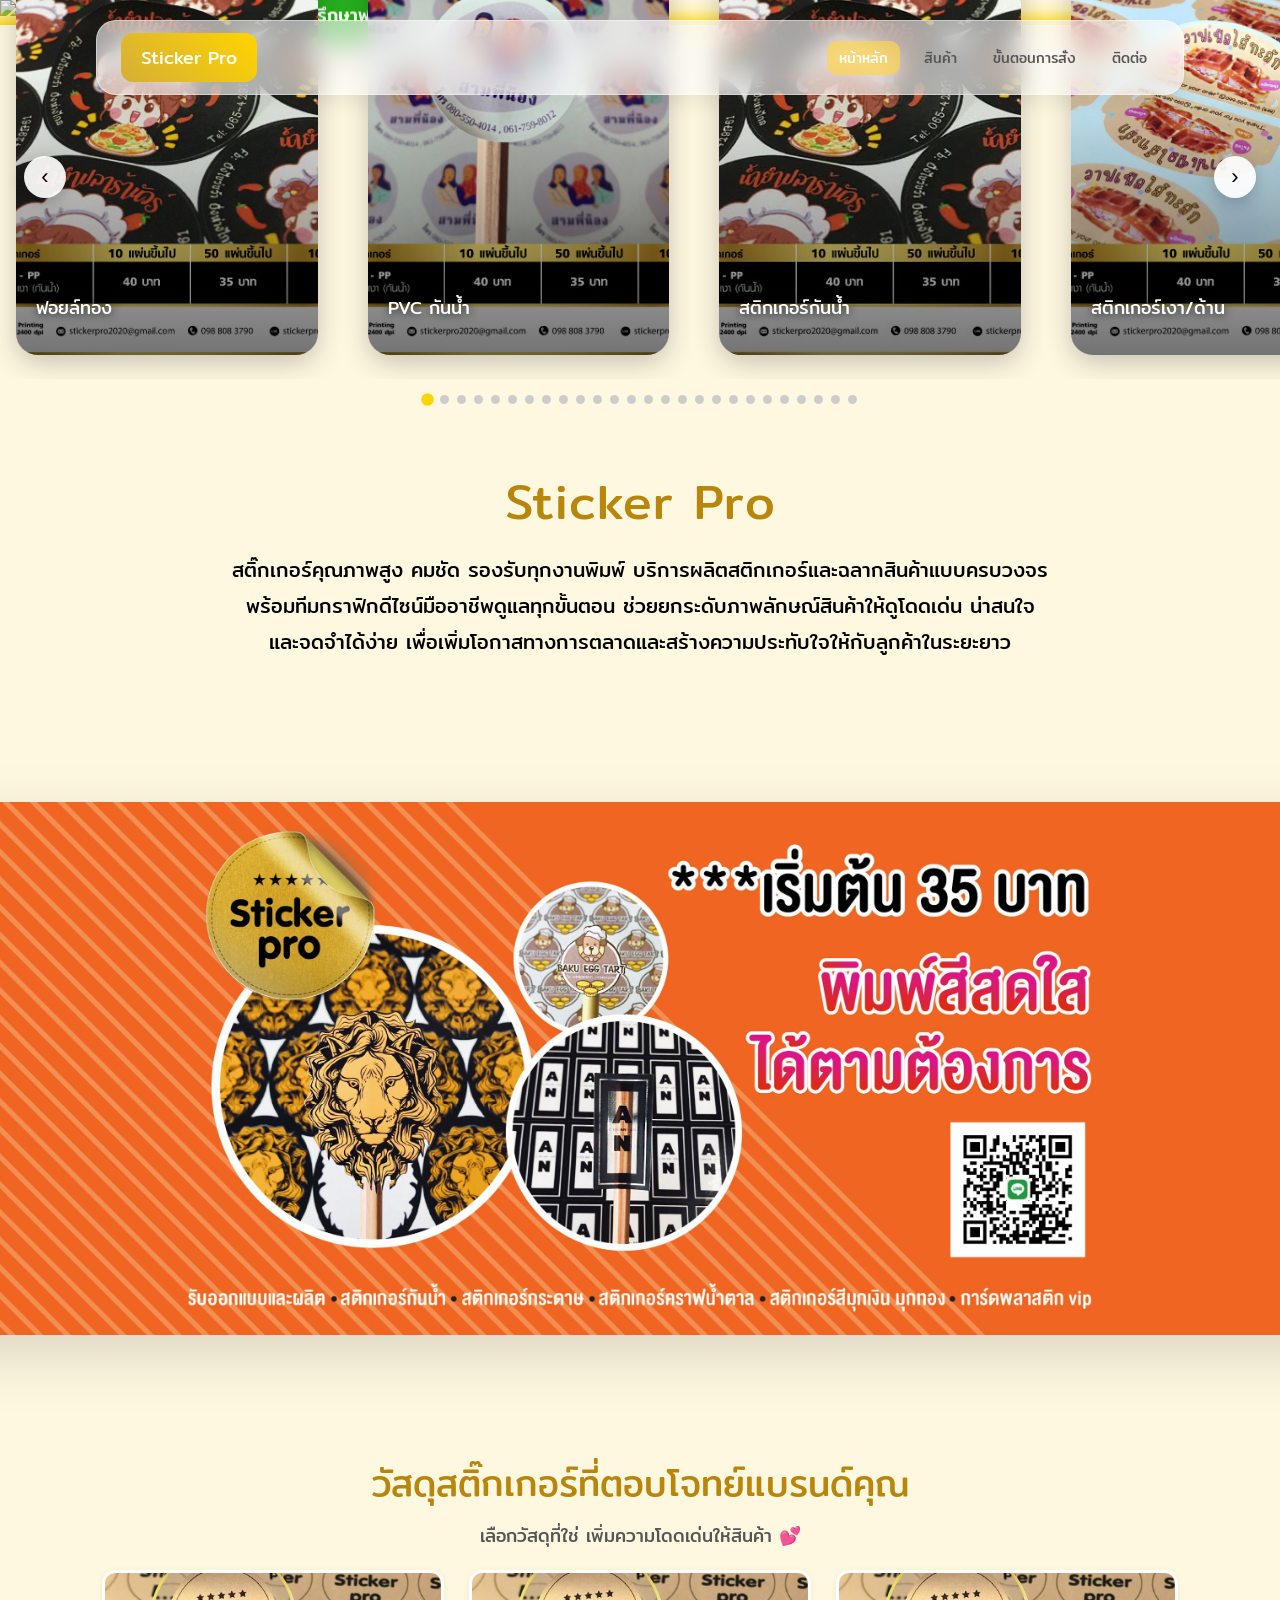
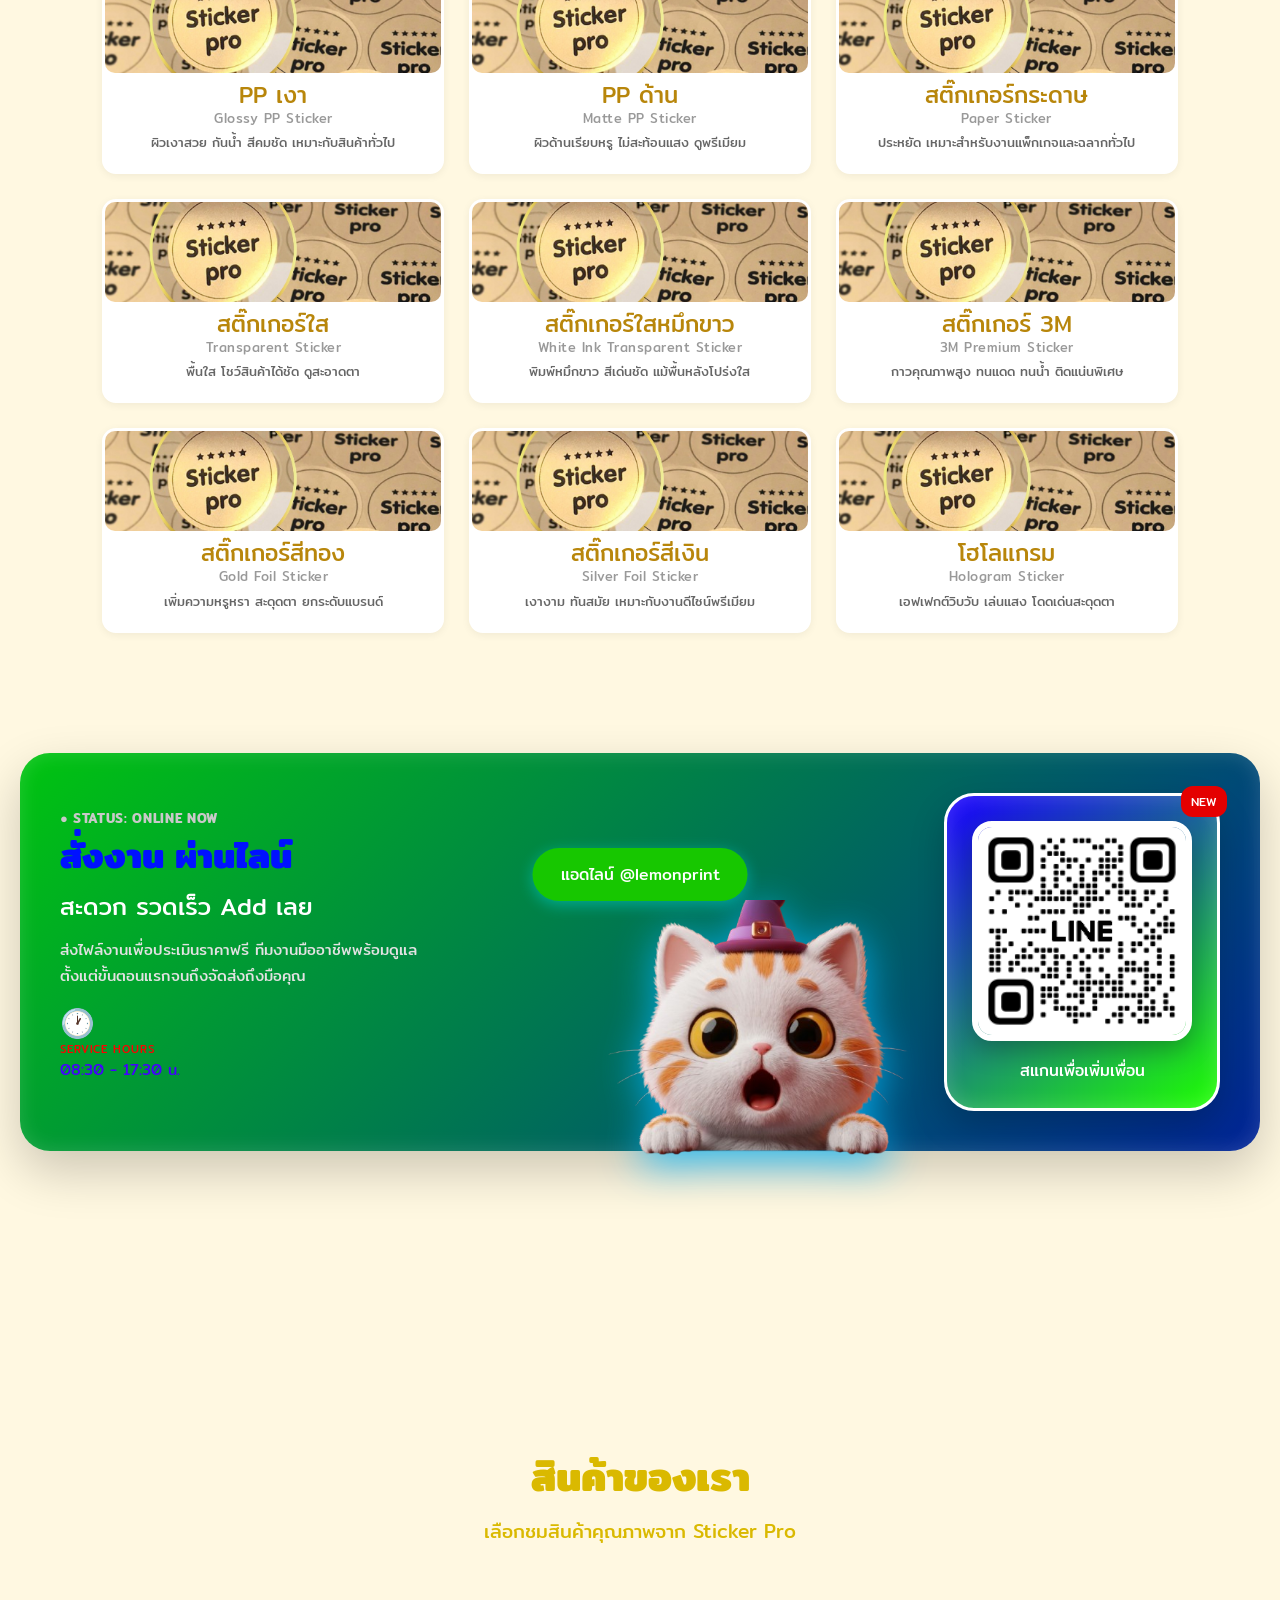
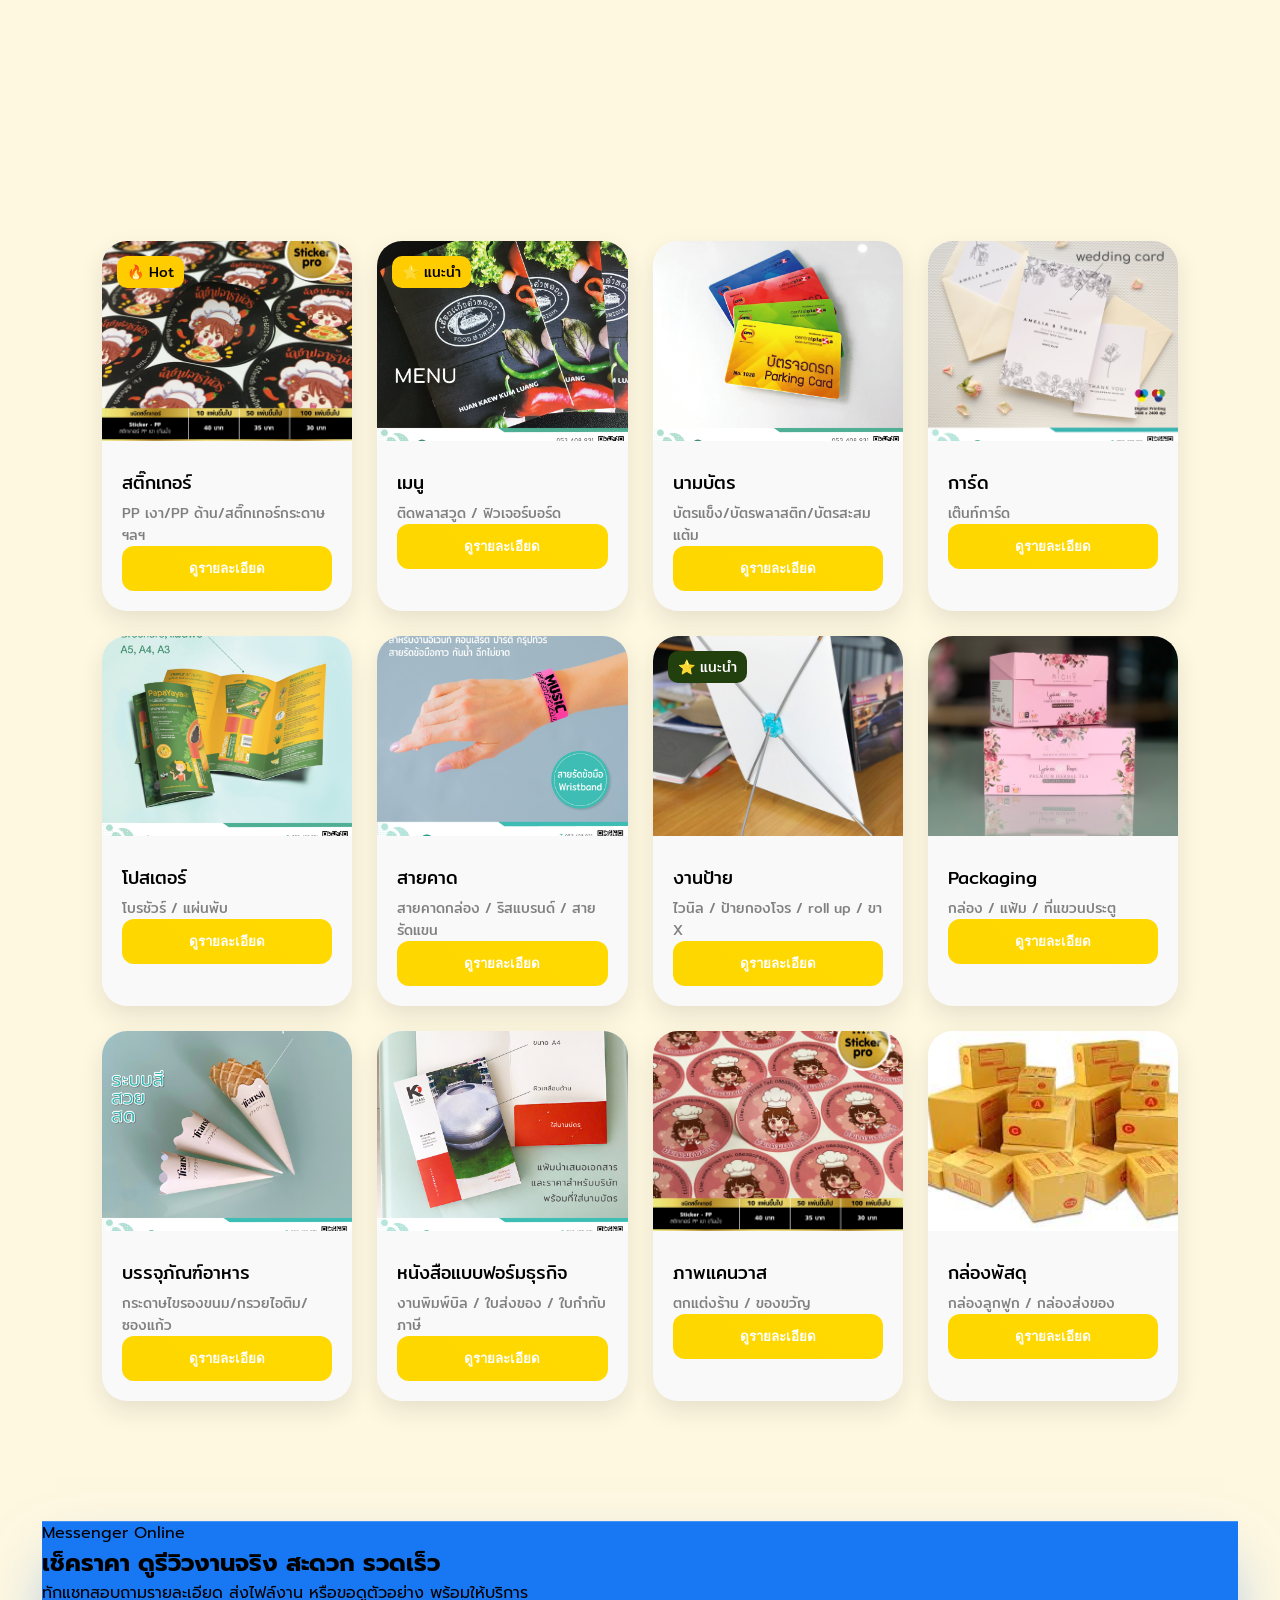
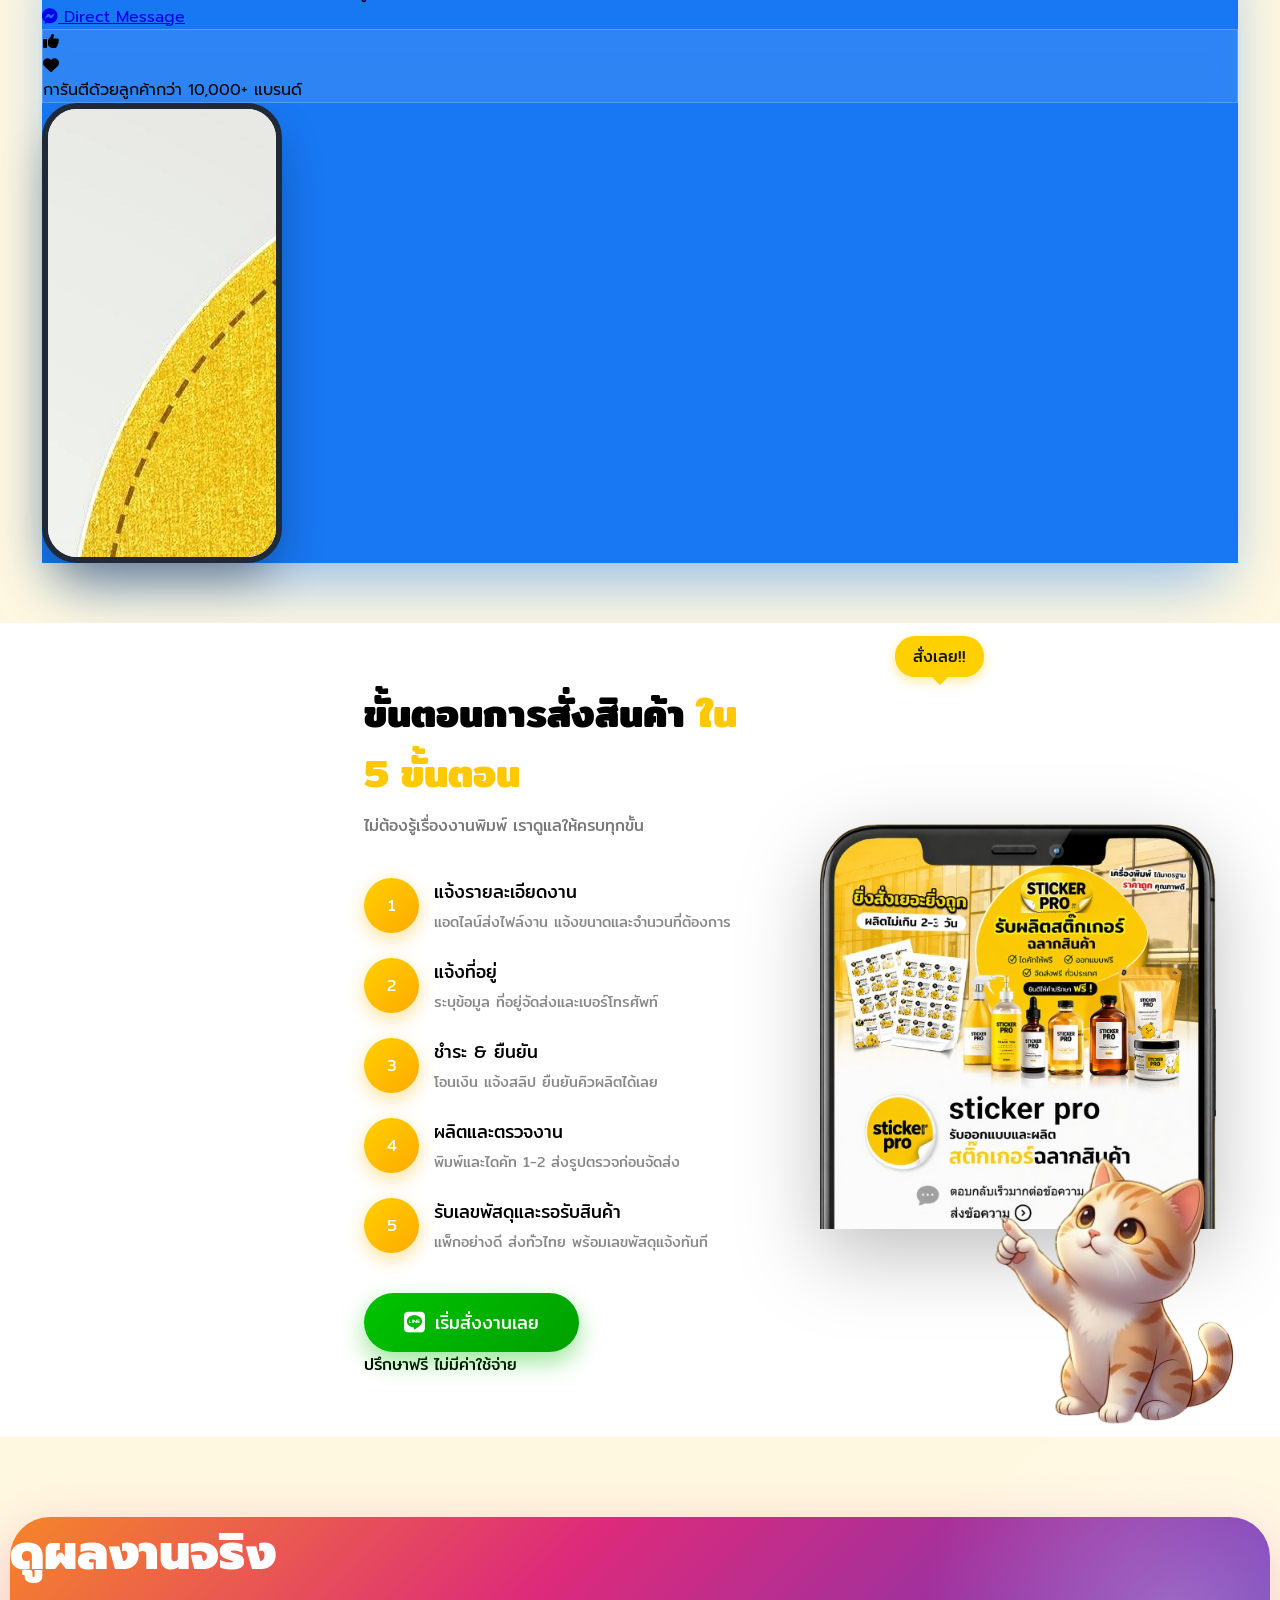
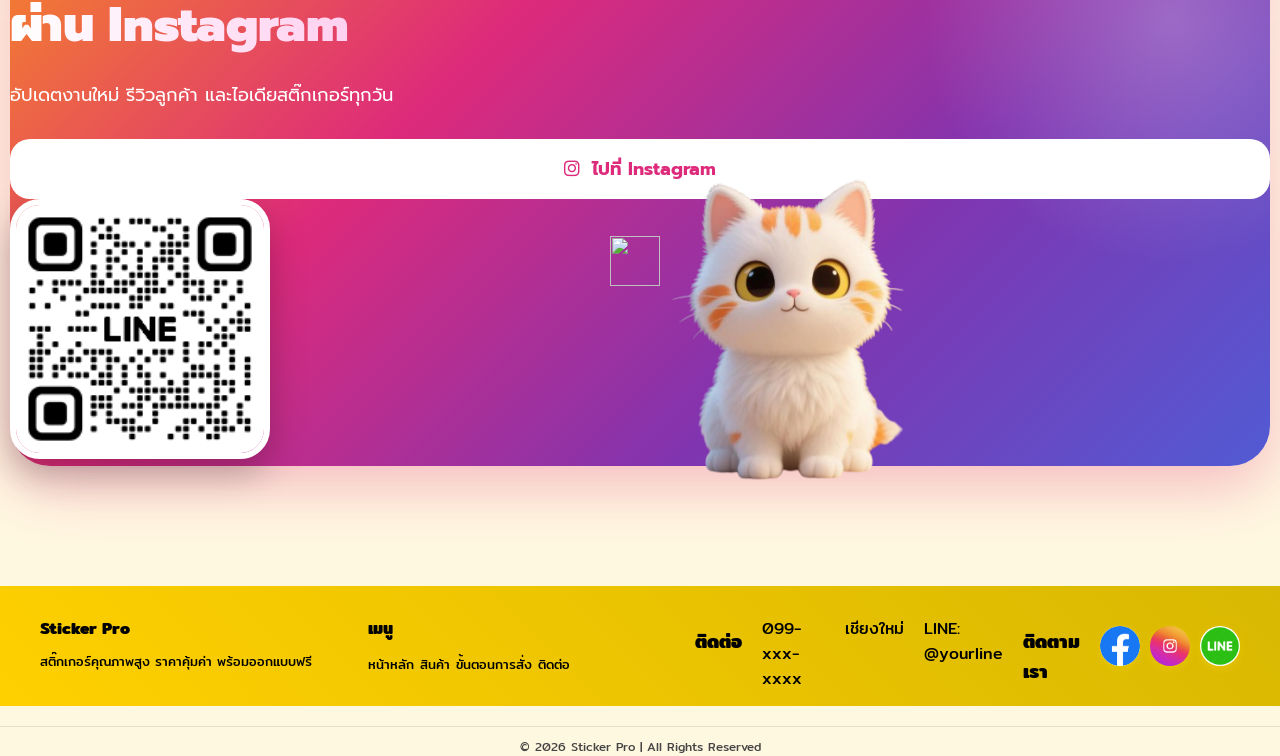
==== commit 8469df77: "Fix emoji float duplication in index.html" ====
--- a/index.html
+++ b/index.html
@@ -214,7 +214,7 @@
 <span>Direct Message</span>
 
 <div class="emoji-float e1">💙</div>
-<div class="emoji-float e2">👍</div>ผ
+<div class="emoji-float e2">👍</div>
 <div class="emoji-float e3">✨</div>
 <div class="emoji-float e4">😘</div>
 <div class="emoji-float e5">❤️</div>
@@ -464,4 +464,4 @@
 
 <script src="main.js"></script>
 </body>
-</html>+</html>
--- a/style.css
+++ b/style.css
@@ -1,1919 +1,1928 @@
-/* ================================================
-   STICKER PRO — style.css (Complete + Responsive)
-   ================================================ */
-
-/* =============================================
-   BASE
-   ============================================= */
-body {
-  font-family: 'Mitr', sans-serif;
-  background: #fff8e1;
-  overflow-x: hidden;
-}
-
-/* ================================================
-   NAVBAR
-   ================================================ */
-.navbar {
-  position: fixed;
-  top: 20px;
-  left: 50%;
-  transform: translateX(-50%);
-  width: 85%;
-  background: #fff;
-  border-radius: 20px;
-  display: flex;
-  justify-content: space-between;
-  padding: 10px 20px;
-  align-items: center;
-  z-index: 1000;
-}
-
-.logo {
-  background: linear-gradient(45deg, #d4af37, #ffd400);
-  color: #fff;
-  padding: 10px 20px;
-  border-radius: 12px;
-}
-
-.nav-links {
-  display: flex;
-  gap: 20px;
-}
-
-.nav-links div {
-  padding: 8px 15px;
-  border-radius: 10px;
-  cursor: pointer;
-}
-
-.nav-links .active {
-  background: gold;
-  color: white;
-}
-
-/* ================================================
-   HERO
-   ================================================ */
-.hero {
-  position: relative;
-  width: 100%;
-  height: auto;
-  overflow: visible;
-}
-
-.cover {
-  position: relative;
-  width: 100%;
-  height: auto;
-  display: block;
-}
-
-.hero::before {
-  content: '';
-  position: absolute;
-  inset: 0;
-  background: linear-gradient(
-    to top,
-    rgba(255, 210, 0, 0.85) 0%,
-    rgba(255, 220, 0, 0.45) 35%,
-    rgba(255, 230, 0, 0.15) 65%,
-    transparent 100%
-  );
-  z-index: 1;
-}
-
-.hero-text {
-  position: absolute;
-  top: 0;
-  left: 0;
-  bottom: 0;
-  z-index: 2;
-  display: flex;
-  flex-direction: column;
-  align-items: flex-start;
-  justify-content: center;
-  text-align: left;
-  padding: 80px 60px 140px;
-  max-width: 1400px;
-}
-
-.hero-text h1 {
-  font-size: 48px;
-  font-weight: 400;
-  color: #000;
-  line-height: 1.3;
-}
-
-.hero-text h1 span { color: white; }
-
-.hero-text p {
-  margin-top: 15px;
-  font-size: 18px;
-  color: #222;
-  line-height: 1.6;
-  max-width: 1400px;
-}
-
-.hero-btn {
-  display: inline-block;
-  margin-top: 25px;
-  background: #fbff00;
-  color: rgb(0, 0, 0);
-  padding: 12px 22px;
-  border-radius: 12px;
-  font-weight: 500;
-  text-decoration: none;
-  transition: 0.3s;
-}
-
-.hero-btn:hover {
-  background: #88ff00;
-  transform: translateY(-2px);
-}
-
-.hero-person {
-  position: absolute;
-  right: 2%;
-  bottom: 80px;
-  height: 85%;
-  z-index: 2;
-  object-fit: contain;
-}
-
-/* ================================================
-   LINE BUTTON (Hero)
-   ================================================ */
-.line-btn {
-  position: absolute;
-  top: 60%;
-  left: 250px;
-  transform: translateY(-50%);
-  background: rgba(1, 163, 1, 0.85);
-  backdrop-filter: blur(500px);
-  color: white;
-  padding: 14px 22px;
-  border-radius: 14px;
-  font-size: 18px;
-  font-weight: 500;
-  cursor: pointer;
-  z-index: 3;
-  box-shadow: 0 10px 25px rgba(0,0,0,0.25);
-  transition: 0.3s;
-  animation: bounceBtn 1.5s infinite;
-  display: flex;
-  align-items: center;
-  gap: 10px;
-}
-
-.line-btn:hover {
-  background: #000000;
-  transform: translateY(-50%) scale(1.05);
-}
-
-.line-icon {
-  width: 24px;
-  height: 24px;
-  border-radius: 50%;
-  background: white;
-  padding: 3px;
-}
-
-@keyframes bounceBtn {
-  0%, 100% { transform: translateY(-50%) scale(1) rotate(0deg); }
-  25%       { transform: translateY(-60%) scale(1.08) rotate(-2deg); }
-  50%       { transform: translateY(-55%) scale(1.05) rotate(2deg); }
-  75%       { transform: translateY(-60%) scale(1.08) rotate(-1deg); }
-}
-
-/* ================================================
-   SLIDER
-   ================================================ */
-.slider {
-  position: relative;
-  z-index: 3;
-  margin-top: -150px;
-  width: 100%;
-  padding: 0 16px 24px;
-  box-sizing: border-box;
-  overflow: hidden;
-}
-
-.slides-viewport {
-  overflow: hidden;
-  width: 100%;
-}
-
-.slides {
-  display: flex;
-  gap: 50px;
-  transition: transform 0.65s cubic-bezier(0.4, 0, 0.2, 1);
-  will-change: transform;
-}
-
-.card {
-  flex: 0 0 calc((100% - 42px) / 4);
-  height: 480px;
-  border-radius: 22px;
-  overflow: hidden;
-  position: relative;
-  cursor: pointer;
-  background: #222;
-  box-shadow: 0 8px 28px rgba(0,0,0,0.22);
-  transition: box-shadow 0.3s, transform 0.3s;
-}
-
-.card:hover {
-  box-shadow: 0 14px 36px rgba(0,0,0,0.32);
-  transform: translateY(-12px);
-}
-
-.card img {
-  width: 100%;
-  height: 100%;
-  object-fit: cover;
-  display: block;
-  transition: transform 0.5s;
-}
-
-.card:hover img { transform: scale(1.06); }
-
-.card::after {
-  content: "";
-  position: absolute;
-  inset: 0;
-  background: linear-gradient(to top, rgba(0,0,0,0.55) 0%, transparent 60%);
-  pointer-events: none;
-  border-radius: 22px;
-}
-
-.card-title {
-  position: absolute;
-  bottom: 20px;
-  left: 20px;
-  color: #fff;
-  font-size: 18px;
-  font-weight: 400;
-  z-index: 2;
-  text-shadow: 0 1px 8px rgba(0,0,0,0.8);
-  line-height: 3;
-  transform: translateZ(0);
-  -webkit-font-smoothing: antialiased;
-  backface-visibility: hidden;
-}
-
-.card-title small {
-  display: block;
-  font-size: 13px;
-  font-weight: 400;
-  opacity: 0.85;
-}
-
-.slider-btn {
-  position: absolute;
-  top: 60%;
-  transform: translateY(-50%);
-  z-index: 10;
-  background: rgba(255,255,255,0.92);
-  border: none;
-  width: 42px;
-  height: 42px;
-  border-radius: 50%;
-  font-size: 22px;
-  cursor: pointer;
-  box-shadow: 0 4px 16px rgba(0,0,0,0.2);
-  transition: background 0.2s, transform 0.2s;
-  display: flex;
-  align-items: center;
-  justify-content: center;
-  line-height: 1;
-}
-
-.slider-btn:hover {
-  background: #fff;
-  transform: translateY(-50%) scale(1.12);
-}
-
-.slider-btn.prev { left: 24px; }
-.slider-btn.next { right: 24px; }
-
-.slider-dots {
-  display: flex;
-  justify-content: center;
-  gap: 8px;
-  margin-top: 16px;
-}
-
-.dot {
-  width: 9px;
-  height: 9px;
-  border-radius: 50%;
-  background: #ccc;
-  cursor: pointer;
-  transition: background 0.3s, transform 0.3s;
-}
-
-.dot.active {
-  background: #ffd400;
-  transform: scale(1.4);
-}
-
-/* ================================================
-   INFO SECTION
-   ================================================ */
-.info-section {
-  display: flex;
-  flex-direction: column;
-  align-items: center;
-  justify-content: center;
-  position: relative;
-  text-align: center;
-  padding: 60px 20px;
-  margin: 0;
-  gap: 60px;
-}
-
-.info-text {
-  text-align: center;
-  max-width: 1400px;
-  margin: auto;
-  opacity: 0;
-  transform: translateY(80px) scale(0.8);
-}
-
-.info-text.show {
-  opacity: 1;
-  animation: slideIn 0.8s ease forwards, floatBounce 2s ease-in-out infinite 0.8s;
-}
-
-.info-text h2 {
-  font-size: 48px;
-  color: #b8860b;
-  margin-bottom: 15px;
-  font-weight: 400;
-  letter-spacing: 1px;
-}
-
-.info-text p  { font-size: 20px; margin: 5px 0; }
-.info-text ul { list-style: none; margin: 5px 0; padding: 0; }
-.info-text li { font-size: 18px; margin: 5px 0; }
-
-.info-image {
-  width: 1400px;
-  height: auto;
-  object-fit: cover;
-  border-radius: 20px;
-  margin-top: 20px;
-  box-shadow: 0 20px 60px rgba(0,0,0,0.15);
-  opacity: 0;
-  transform: translateY(80px) scale(0.8);
-}
-
-.info-image.show {
-  opacity: 1;
-  animation: slideIn 1.8s ease-out forwards, floatBounce 2.2s ease-in-out infinite 1.8s;
-}
-
-.person-image {
-  width: 340px;
-  position: absolute;
-  left: 5%;
-  bottom: -40px;
-  z-index: 10;
-  opacity: 0;
-  transform: translateY(80px) scale(0.8);
-}
-
-.person-image.show {
-  opacity: 1;
-  animation: slideIn 1s ease-out forwards;
-}
-
-.person-image.show.bounce {
-  animation: floatBounce 2s ease-in-out infinite;
-}
-
-/* ================================================
-   STICKER SECTION
-   ================================================ */
-.sticker-section {
-  padding: 60px 8%;
-  text-align: center;
-}
-
-.sticker-section h2 {
-  font-size: 36px;
-  color: #b8860b;
-  margin-bottom: 10px;
-  font-weight: 400;
-}
-
-.subtitle {
-  font-size: 18px;
-  margin-bottom: 20px;
-  color: #555;
-}
-
-.sticker-grid {
-  display: grid;
-  grid-template-columns: repeat(3, 1fr);
-  gap: 25px;
-}
-
-.sticker-card {
-  background: #fff;
-  border-radius: 14px;
-  padding: 3px;
-  box-shadow: 0 2px 8px rgba(0,0,0,0.06);
-  text-align: center;
-  cursor: pointer;
-  opacity: 0;
-  transform: translateX(-120px);
-  transition: all 1.6s cubic-bezier(0.22, 1, 0.36, 1);
-}
-
-.sticker-card.show {
-  opacity: 1;
-  transform: translateX(0);
-}
-
-.sticker-card:hover {
-  transform: translateY(-8px) scale(1.02);
-  box-shadow: 0 6px 15px rgba(0,0,0,0.1);
-}
-
-.sticker-card:active { border: 2px solid #ffd400; }
-
-.sticker-card img {
-  width: 100%;
-  height: 100px;
-  object-fit: cover;
-  border-radius: 10px;
-}
-
-.sticker-card h3 {
-  margin-top: -3px;
-  margin-bottom: 0;
-  font-size: 23px;
-  color: #b8860b;
-  font-weight: 400;
-}
-
-.sticker-card p {
-  font-size: 13px;
-  color: #666;
-  margin: 0;
-  line-height: 1.4;
-}
-
-.sticker-card p:nth-of-type(1) {
-  margin-top: -4px;
-  margin-bottom: 6px;
-  color: #999;
-  letter-spacing: 0.5px;
-}
-
-.sticker-card p:nth-of-type(2) {
-  margin-top: 0;
-  margin-bottom: 20px;
-}
-
-/* ================================================
-   VIDEO SECTION
-   ================================================ */
-.video-section { padding: 60px 8px; }
-
-.video-container {
-  position: relative;
-  width: 100%;
-  max-width: 1500px;
-  height: 50vh;
-  margin: 0 auto;
-  overflow: hidden;
-  border-radius: 50px;
-}
-
-#myVideo {
-  width: 100%;
-  height: 100%;
-  object-fit: cover;
-}
-
-.video-overlay {
-  position: absolute;
-  top: 0; left: 0;
-  width: 100%; height: 100%;
-  display: flex;
-  flex-direction: column;
-  justify-content: center;
-  align-items: center;
-  text-align: center;
-  color: rgb(218, 185, 0);
-}
-
-.video-overlay h2 { font-size: 2.5rem; margin-bottom: 0.5rem; }
-.video-overlay p  { font-size: 1.2rem; }
-
-/* ================================================
-   PRODUCT SECTION
-   ================================================ */
-.product-section {
-  display: grid;
-  grid-template-columns: repeat(4, 1fr);
-  gap: 25px;
-  padding: 60px 8%;
-}
-
-.product-card {
-  width: 100%;
-  border-radius: 25px;
-  overflow: hidden;
-  background: #f9f9f9;
-  box-shadow: 0 10px 25px rgba(0,0,0,0.1);
-  position: relative;
-  transition: 0.3s;
-}
-
-.product-card:hover {
-  transform: translateY(-10px) scale(1.03);
-  box-shadow: 0 12px 30px rgba(0,0,0,0.15);
-}
-
-.product-card img {
-  width: 100%;
-  height: 200px;
-  object-fit: cover;
-}
-
-.product-card .content { padding: 20px; }
-.product-card h3 { font-size: 18px; margin-bottom: 5px; font-weight: 400; }
-.product-card p  { font-size: 14px; color: #808080; }
-.product-card h2 { margin: 10px 0; font-size: 26px; }
-.product-card span { font-size: 14px; color: #ffffff; }
-
-.badge {
-  position: absolute;
-  top: 15px; left: 15px;
-  padding: 5px 10px;
-  border-radius: 10px;
-  font-size: 12px;
-  color: white;
-  animation: bounceBadge 1.2s infinite;
-}
-
-.badge.yellow { background: #ffcc00; color: #000; }
-.badge.blue   { background: #5cd324; }
-.badge.green  { background: #21400e; }
-
-@keyframes bounceBadge {
-  0%, 100% { transform: scale(1); }
-  50%       { transform: scale(1.15); }
-}
-
-.btn {
-  width: 100%;
-  padding: 12px;
-  border-radius: 12px;
-  border: none;
-  background: #eee;
-  cursor: pointer;
-}
-
-.btn.primary { background: #ff0000; color: white; }
-
-.btn.choose {
-  width: 100%;
-  padding: 12px;
-  border-radius: 12px;
-  border: none;
-  background: linear-gradient(45deg, gold, rgb(255, 217, 0));
-  color: rgb(255, 255, 255);
-  font-weight: bold;
-  cursor: pointer;
-  transition: 0.3s;
-}
-
-.btn.choose:hover {
-  transform: scale(1.05);
-  background: linear-gradient(45deg, #ffde22, #ffb400);
-}
-
-.product-link { text-decoration: none; color: inherit; }
-
-/* ================================================
-   LINE SECTION
-   ================================================ */
-.line-section {
-  padding: 60px 20px;
-  display: flex;
-  justify-content: center;
-}
-
-.line-box {
-  background: linear-gradient(135deg, #00c410, #002396);
-  border-radius: 30px;
-  padding: 40px;
-  display: flex;
-  justify-content: space-between;
-  align-items: center;
-  gap: 40px;
-  max-width: 1400px;
-  width: 100%;
-  box-shadow: 0 20px 50px rgba(0,0,0,0.2), inset 0 0 20px rgba(255,255,255,0.15);
-  position: relative;
-  overflow: visible;
-}
-
-.line-box::after {
-  content: "";
-  position: absolute;
-  inset: 0;
-  border-radius: 30px;
-  background: linear-gradient(120deg, transparent, rgba(133,133,133,0.3), transparent);
-  opacity: 0;
-  transition: 0.5s;
-}
-
-.line-box:hover::after { opacity: 1; }
-
-.line-text h1    { color: rgb(0, 17, 255); font-size: 2.2rem; }
-.line-tagline    { font-size: 1.5rem; font-weight: 400; color: #ffffff; margin: 4px 0 12px; }
-.line-desc       { font-size: 0.95rem; color: rgb(226, 226, 226); line-height: 1.7; margin: 0 0 20px; }
-.status          { color: #c9c9c9; font-size: 13px; font-weight: 600; letter-spacing: 0.05em; }
-
-
-.line-row {
-  display: flex;
-  align-items: center;
-  gap: 20px;
-  margin: 15px 0;
-  flex-wrap: wrap;
-}
-
-
-.clock-icon { font-size: 28px; line-height: 1; }
-
-.service-hours > div {
-  display: flex;
-  flex-direction: column;
-}
-
-.hours-label {
-  font-size: 11px;
-  font-weight: 400;
-  letter-spacing: 0.08em;
-  color: rgb(255, 0, 0);
-  text-transform: uppercase;
-}
-
-.hours-time {
-  font-size: 15px;
-  font-weight: 400;
-  color: #4400ff;
-}
-
-/* QR Card */
-.line-qr { display: flex; justify-content: center; text-align: center; }
-
-.qr-card {
-  position: relative;
-  background: linear-gradient(145deg, #1900ff, #1eff00);
-  padding: 25px;
-  border-radius: 30px;
-  border: 3px solid white;
-  box-shadow: 0 15px 35px rgba(0,0,0,0.2), inset 0 0 20px rgba(255,255,255,0.2);
-  text-align: center;
-  animation: float 3s ease-in-out infinite;
-}
-
-.qr-card img {
-  width: 220px;
-  border-radius: 20px;
-  border: 6px solid white;
-  box-shadow: 0 10px 25px rgba(0,0,0,0.25);
-  transition: 0.3s;
-}
-
-.qr-card img:hover { transform: scale(1.05) rotate(1deg); }
-
-.qr-card p { margin-top: 10px; color: #ffffff; }
-
-.qr-card::after {
-  content: "";
-  position: absolute;
-  inset: 0;
-  border-radius: 30px;
-  background: linear-gradient(120deg, transparent, rgba(255,255,255,0.4), transparent);
-  opacity: 0;
-  transition: 0.5s;
-}
-
-.qr-card:hover::after { opacity: 1; }
-
-/* NEW badge */
-.new-badge {
-  position: absolute;
-  top: -10px; right: -10px;
-  background: rgb(228, 0, 0);
-  color: white;
-  font-size: 12px;
-  padding: 6px 10px;
-  border-radius: 12px;
-  animation: bounce 1s infinite;
-}
-
-/* แมว LINE */
-.line-cat {
-  position: absolute;
-  bottom: -45px;
-  left: 60%;
-  transform: translateX(-50%) translateY(160px);
-  width: 450px;
-  z-index: 5;
-  opacity: 0;
-  transition: transform 1.4s cubic-bezier(0.34, 1.2, 0.64, 1), opacity 0.8s ease;
-  filter: drop-shadow(0 10px 20px rgba(3,184,255,0.842));
-}
-
-.line-cat.show {
-  opacity: 1;
-  transform: translateX(-50%) translateY(0);
-}
-
-/* ปุ่มบนหัวแมว */
-@keyframes pulse-btn {
-  0%, 100% { transform: translateX(-50%) scale(1); }
-  50%       { transform: translateX(-50%) scale(1.08); }
-}
-
-.line-btn-cat {
-  position: absolute;
-  bottom: 250px;
-  left: 50%;
-  transform: translateX(-50%);
-  z-index: 10;
-  display: inline-flex;
-  align-items: center;
-  gap: 8px;
-  background: #17c700;
-  color: #ffffff;
-  text-decoration: none;
-  padding: 14px 28px;
-  border-radius: 100px;
-  font-size: 16px;
-  font-weight: 400;
-  white-space: nowrap;
-  box-shadow: 0 4px 15px rgba(0, 238, 255, 0.4);
-  animation: pulse-btn 1.5s ease-in-out infinite;
-}
-
-.line-btn-cat:hover {
-  animation: none;
-  background: #0026ff91;
-  transform: translateX(-50%) translateY(-2px);
-}
-
-/* ================================================
-   STEPS SECTION
-   ================================================ */
-.steps-section {
-  position: relative;
-  padding: 60px 5%;
-  background: #fff;
-}
-
-.steps-wrapper {
-  display: flex;
-  align-items: center;
-  justify-content: space-between;
-  gap: 60px;
-}
-
-.steps-left {
-  flex: 1;
-  max-width: 600px;
-  text-align: left;
-  margin-left: 300px;
-}
-
-.steps-title {
-  font-size: 2.4rem;
-  font-weight: 900;
-  margin-bottom: 10px;
-}
-
-.steps-title span { color: #ffc800; }
-
-.steps-sub { color: #777; margin-bottom: 40px; }
-
-.steps-list { display: flex; flex-direction: column; gap: 25px; }
-
-.step-row { display: flex; align-items: flex-start; gap: 15px; }
-
-.step-circle {
-  min-width: 55px;
-  height: 55px;
-  border-radius: 50%;
-  background: linear-gradient(135deg, #ffd000, #ffaa00);
-  color: #fff;
-  font-weight: 400;
-  display: flex;
-  align-items: center;
-  justify-content: center;
-  box-shadow: 0 6px 18px rgba(255,180,0,0.4);
-}
-
-.step-row h3 { margin: 0; font-size: 1.1rem; font-weight: 400; }
-.step-row p  { margin: 5px 0 0; font-size: 0.9rem; color: #888; }
-
-.steps-btn {
-  display: inline-flex;
-  align-items: center;
-  gap: 10px;
-  margin-top: 40px;
-  background: linear-gradient(135deg, #00c300, #00a000);
-  color: #fff;
-  padding: 16px 40px;
-  border-radius: 999px;
-  font-size: 1.1rem;
-  font-weight: 400;
-  text-decoration: none;
-  box-shadow: 0 10px 25px rgba(0,195,0,0.4);
-  position: relative;
-  overflow: hidden;
-  transition: all 0.3s ease;
-}
-
-.steps-btn::before {
-  content: "";
-  position: absolute;
-  top: 0; left: -100%;
-  width: 100%; height: 100%;
-  background: linear-gradient(120deg, transparent, rgba(255,255,255,0.6), transparent);
-  transition: 0.6s;
-}
-
-.steps-btn:hover::before { left: 100%; }
-.steps-btn:hover { transform: translateY(-4px) scale(1.03); box-shadow: 0 15px 35px rgba(0,195,0,0.6); }
-.steps-btn:active { transform: scale(0.96); }
-.steps-btn i { font-size: 1.3rem; }
-
-.steps-right { flex: 1; text-align: center; }
-
-.steps-phone {
-  width: 550px;
-  max-width: 100%;
-  filter: drop-shadow(0 25px 40px rgba(0,0,0,0.25));
-}
-
-/* แมว steps */
-.steps-cat-wrap {
-  position: absolute;
-  right: 40px;
-  bottom: 0;
-  text-align: center;
-  display: flex;
-  flex-direction: column;
-  align-items: center;
-  z-index: 2;
-}
-
-.steps-cat { height: 500px; object-fit: contain; pointer-events: none; }
-
-.steps-cat-bubble {
-  background: #ffd000;
-  color: #111;
-  padding: 8px 18px;
-  border-radius: 20px;
-  font-weight: 400;
-  margin-bottom: 10px;
-  white-space: nowrap;
-  box-shadow: 0 4px 12px rgba(255,200,0,0.4);
-  animation: bubbleBounce 1.5s ease-in-out infinite;
-  transform: translate(-50px, -250px);
-}
-
-.steps-cat-bubble::after {
-  content: '';
-  position: absolute;
-  bottom: -8px; left: 50%;
-  transform: translateX(-50%);
-  border: 8px solid transparent;
-  border-top-color: #ffd000;
-  border-bottom: 0;
-}
-
-@keyframes bubbleBounce {
-  0%, 100% { transform: translateY(-260px) scale(1) rotate(0deg); }
-  50%       { transform: translateY(-240px) scale(1.1) rotate(3deg); }
-}
-
-/* ================================================
-   IG SECTION
-   ================================================ */
-.ig-banner-wrapper {
-  font-family: 'Prompt', sans-serif;
-  padding: 60px 0;
-  position: relative;
-  z-index: 1;
-  overflow: hidden;
-  background-color: transparent;
-}
-
-.ig-banner-container {
-  width: 100%;
-  max-width: 1500px;
-  margin: 0 auto;
-  padding: 20px 10px;
-  position: relative;
-  z-index: 10;
-}
-
-.ig-card {
-  background: linear-gradient(135deg, #f58529, #dd2a7b, #8134af, #515bd4);
-  border-radius: 40px;
-  box-shadow: 0 20px 60px rgba(221,42,123,0.3);
-  position: relative;
-  overflow: hidden;
-}
-
-.ig-card::before {
-  content: "";
-  position: absolute;
-  width: 500px; height: 500px;
-  background: radial-gradient(circle, rgba(255,255,255,0.25), transparent 70%);
-  top: -150px; right: -150px;
-}
-
-.ig-card::after {
-  content: "";
-  position: absolute;
-  top: 0; left: -100%;
-  width: 50%; height: 100%;
-  background: linear-gradient(120deg, transparent, rgba(255,255,255,0.3), transparent);
-  animation: shimmer 6s infinite;
-}
-
-@keyframes shimmer {
-  0%   { left: -100%; }
-  100% { left: 150%; }
-}
-
-.ig-card h2, .ig-card p, .ig-card span { color: #ffffff; }
-
-.ig-btn {
-  display: flex;
-  align-items: center;
-  justify-content: center;
-  gap: 12px;
-  background: white;
-  color: #dd2a7b;
-  padding: 16px 28px;
-  border-radius: 20px;
-  font-weight: bold;
-  font-size: 18px;
-  text-decoration: none;
-  position: relative;
-  overflow: hidden;
-  transition: 0.3s;
-}
-
-.ig-btn:hover { transform: scale(1.05); }
-
-/* แมว IG */
-.ig-cat {
-  position: absolute;
-  left: 650px;
-  bottom: -20px;
-  width: 260px;
-  z-index: 10;
-  pointer-events: none;
-  opacity: 0;
-  transform: translateY(80px);
-  transition: all 0.8s ease;
-}
-
-.ig-cat.show {
-  opacity: 1;
-  animation: catPop 0.8s ease forwards, catDance 2s ease-in-out infinite 0.8s;
-}
-
-@keyframes catPop {
-  0%   { transform: translateY(80px) scale(0.8); }
-  100% { transform: translateY(0) scale(1); }
-}
-
-@keyframes catDance {
-  0%   { transform: translateY(0) rotate(-3deg); }
-  25%  { transform: translateY(-8px) rotate(3deg); }
-  50%  { transform: translateY(0) rotate(-2deg); }
-  75%  { transform: translateY(-6px) rotate(2deg); }
-  100% { transform: translateY(0) rotate(-3deg); }
-}
-
-.ig-card { position: relative; overflow: visible; }
-
-/* emoji ลอย */
-.emoji-float {
-  position: absolute;
-  bottom: 10px;
-  font-size: 22px;
-  opacity: 0;
-  pointer-events: none;
-  animation: floatEmoji 4s infinite ease-in-out;
-}
-
-.emoji-float:nth-child(1) { left: 40%; animation-delay: 0s; }
-.emoji-float:nth-child(2) { left: 50%; animation-delay: 1s; }
-.emoji-float:nth-child(3) { left: 60%; animation-delay: 2s; }
-
-@keyframes floatEmoji {
-  0%   { transform: translate(-50%,0) scale(0.8); opacity: 0; }
-  20%  { opacity: 1; }
-  100% { transform: translate(-50%,-100px) scale(1.3); opacity: 0; }
-}
-
-/* ================================================
-   FB / MESSENGER SECTION
-   ================================================ */
-.fb-banner-wrapper {
-  font-family: 'Prompt', sans-serif;
-  padding: 60px 0;
-  position: relative;
-  z-index: 1;
-  overflow: hidden;
-  background-color: transparent;
-}
-
-.fb-banner-container {
-  width: 95%;
-  max-width: 1400px;
-  margin: 0 auto;
-  padding: 0 10px;
-  position: relative;
-  z-index: 10;
-}
-
-.fb-card-v2 {
-  background: radial-gradient(circle at top right, #1877F2, #1877F2);
-  box-shadow: 0 30px 60px -15px rgba(24,119,242,0.5), inset 0 1px 0 rgba(255,255,255,0.2);
-  border: none;
-}
-
-.glass-panel {
-  background: rgba(255,255,255,0.1);
-  backdrop-filter: blur(12px);
-  -webkit-backdrop-filter: blur(12px);
-  border: 1px solid rgba(255,255,255,0.2);
-}
-
-.phone-mockup {
-  width: 240px;
-  height: 460px;
-  background: #fff;
-  border-radius: 35px;
-  border: 6px solid #1f2937;
-  position: relative;
-  overflow: hidden;
-  box-shadow: 0 25px 50px -12px rgba(0,0,0,0.4);
-}
-
-.msg-bubble-left {
-  background: #f0f0f0;
-  color: #050505;
-  border-radius: 18px;
-  padding: 8px 12px;
-  font-size: 11px;
-  max-width: 80%;
-  margin-bottom: 8px;
-}
-
-.msg-bubble-right {
-  background: #0084ff;
-  color: white;
-  border-radius: 18px;
-  padding: 8px 12px;
-  font-size: 11px;
-  max-width: 80%;
-  margin-left: auto;
-  margin-bottom: 8px;
-}
-
-/* Messenger emoji */
-.messenger-btn {
-  position: relative;
-  overflow: hidden;
-  transition: transform 0.3s;
-}
-
-.messenger-btn:hover { transform: translateY(-4px); }
-
-.e1 { left: 10%; } .e2 { left: 25%; } .e3 { left: 40%; }
-.e4 { left: 55%; } .e5 { left: 70%; } .e6 { left: 85%; }
-
-.messenger-btn:hover .emoji-float {
-  animation: floatUp 1.2s ease forwards;
-}
-
-@keyframes floatUp {
-  0%   { transform: translateY(0) scale(1); opacity: 0; }
-  30%  { opacity: 1; }
-  100% { transform: translateY(-40px) scale(1.3); opacity: 0; }
-}
-
-/* ================================================
-   CARDS (3 cards + more)
-   ================================================ */
-.cards {
-  display: flex;
-  justify-content: center;
-  gap: 25px;
-  margin-top: 40px;
-  position: relative;
-  z-index: 2;
-  padding-bottom: 5px;
-}
-
-.more {
-  width: 300px;
-  height: 380px;
-  border-radius: 25px;
-  overflow: hidden;
-  flex-shrink: 0;
-  position: relative;
-  display: flex;
-  justify-content: center;
-  align-items: center;
-  text-align: center;
-  font-size: 20px;
-  font-weight: 500;
-  color: #000;
-  cursor: pointer;
-  background: #ddd;
-  z-index: 1;
-  transition: 0.3s;
-}
-
-.more::after {
-  content: "";
-  position: absolute;
-  inset: 0;
-  background: linear-gradient(to top, rgb(255,187,0), rgb(255,140,0), rgba(255,153,0,0.747));
-  transition: 0.5s;
-}
-
-.more::before {
-  content: "เข้าชมทั้งหมด ↓";
-  position: absolute;
-  z-index: 2;
-}
-
-.more:hover::after { opacity: 0; }
-.more:hover { transform: scale(1.05); color: #fff; background: #ffd000; }
-/* ================================================
-   FOOTER (ปรับใหม่: 2 ฝั่ง + กระชับ)
-   ================================================ */
-.footer {
-  background: linear-gradient(45deg, #ffd000, #d8b802);
-  color: #000;
-  padding: 30px 20px 15px;   /* ลดความสูง */
-  margin-top: 40px;
-}
-
-/* จัดเป็น 2 ฝั่ง */
-.footer-container {
-  display: flex;
-  justify-content: space-between;
-  align-items: flex-start;
-  max-width: 1200px;
-  margin: auto;
-  gap: 20px;
-}
-
-/* ให้เหลือ 2 กล่องหลัก */
-.footer-box {
-  width: 48%;
-}
-
-/* ตัวหนังสือ */
-.footer-box h2,
-.footer-box h3 {
-  margin-bottom: 10px;
-  font-size: 16px;
-}
-
-.footer-box p,
-.footer-box a {
-  font-size: 13px;
-  margin-bottom: 6px;
-}
-
-.footer-box a {
-  text-decoration: none;
-  color: #000;
-  transition: 0.3s;
-}
-
-.footer-box a:hover {
-  color: rgb(170,128,0);
-  transform: translateX(3px);
-}
-
-/* social เล็กลง */
-.social-icons {
-  display: flex;
-  gap: 10px;
-  margin-top: 10px;
-}
-
-.social-icons a {
-  width: 40px;   /* ลดจาก 60 */
-  height: 40px;
-  border-radius: 50%;
-  overflow: hidden;
-
-  display: flex;
-  align-items: center;
-  justify-content: center;
-
-  background: linear-gradient(145deg, #bdb219, #ffee04);
-  box-shadow: 0 3px 10px rgba(255,217,0,0.3);
-  transition: 0.3s;
-}
-
-.social-icons a:hover {
-  transform: translateY(-3px) scale(1.05);
-}
-
-.social-icons img {
-  width: 100%;
-  height: 100%;
-  object-fit: cover;
-}
-
-/* ด้านล่าง */
-.footer-bottom {
-  text-align: center;
-  margin-top: 20px;
-  padding-top: 10px;
-  border-top: 1px solid rgba(0,0,0,0.1);
-  font-size: 12px;
-  color: #444;
-}
-/* ================================================
-   UTILITY
-   ================================================ */
-.hidden { display: none; }
-.no-transition { transition: none !important; }
-
-.stickers { display: flex; justify-content: center; gap: 15px; margin-top: 20px; flex-wrap: wrap; }
-.stickers img { width: 80px; border-radius: 10px; transition: 0.3s; }
-.stickers img:hover { transform: scale(1.2) rotate(5deg); }
-
-/* ================================================
-   KEYFRAMES
-   ================================================ */
-@keyframes slideIn {
-  from { opacity: 0; transform: translateY(120px) scale(0.8); }
-  to   { opacity: 1; transform: translateY(0) scale(1); }
-}
-
-@keyframes floatBounce {
-  0%, 100% { transform: translateY(0) scale(1); }
-  50%       { transform: translateY(-10px) scale(1.03); }
-}
-
-@keyframes float {
-  0%, 100% { transform: translateY(0); }
-  50%       { transform: translateY(-10px); }
-}
-
-@keyframes bounce {
-  0%, 100% { transform: scale(1); }
-  50%       { transform: scale(1.2); }
-}
-
-@keyframes bounceSoft {
-  0%, 100% { transform: scale(1); }
-  25%       { transform: scale(1.05, 0.95); }
-  50%       { transform: scale(0.95, 1.05); }
-  75%       { transform: scale(1.03, 0.97); }
-}
-
-@keyframes fadeUp {
-  to { opacity: 1; transform: translateY(0); }
-}
-
-@keyframes autoScroll {
-  0%   { transform: translateX(0); }
-  100% { transform: translateX(-50%); }
-}
-
-/* ================================================
-   TABLET — 769px to 1024px
-   ================================================ */
-@media (min-width: 769px) and (max-width: 1024px) {
-  .product-section {
-    grid-template-columns: repeat(3, 1fr);
-    padding: 48px 4%;
-  }
-  .sticker-grid { grid-template-columns: repeat(2, 1fr); }
-  .steps-left { margin-left: 0; }
-  .line-cat { width: 300px; }
-  .card { flex: 0 0 calc((100% - 28px) / 3); height: 380px; }
-  .slides { gap: 14px; }
-}
-
-/* ================================================
-   MOBILE — max 768px
-   ================================================ */
-@media (max-width: 768px) {
-
-  /* NAVBAR */
-  .navbar {
-    width: 92%;
-    top: 10px;
-    padding: 8px 14px;
-    border-radius: 14px;
-  }
-  .logo { font-size: 13px; padding: 6px 12px; }
-  .nav-links { gap: 6px; }
-  .nav-links div { font-size: 12px; padding: 5px 8px; }
-
-  /* HERO */
-  .hero-text {
-    padding: 70px 16px 40px;
-    text-align: center;
-    align-items: center;
-  }
-  .hero-text h1 { font-size: 22px; line-height: 1.4; }
-  .hero-text p  { font-size: 13px; }
-  .hero-btn     { font-size: 13px; padding: 10px 16px; margin-top: 16px; }
-  .hero-person  {
-    height: 35%;
-    right: 0;
-    bottom: 30px;
-    opacity: 0.7;
-  }
-  .line-btn { display: none !important; }
-
-  /* SLIDER */
-  .slider { margin-top: -60px; padding: 0 8px 16px; }
-  .slides { gap: 12px; }
-  .card {
-    flex: 0 0 72vw;
-    height: 280px;
-    border-radius: 16px;
-  }
-  .card-title { font-size: 14px; bottom: 10px; left: 10px; line-height: 2; }
-  .card-title small { font-size: 11px; }
-  .slider-btn { width: 32px; height: 32px; font-size: 16px; }
-  .slider-btn.prev { left: 12px; }
-  .slider-btn.next { right: 12px; }
-
-  /* INFO */
-  .info-section { padding: 32px 12px; gap: 24px; }
-  .info-text h2 { font-size: 24px; }
-  .info-text p  { font-size: 14px; }
-  .info-image   { width: 100%; border-radius: 12px; }
-  .person-image { display: none; }
-
-  /* STICKER */
-  .sticker-section { padding: 32px 12px; }
-  .sticker-section h2 { font-size: 22px; }
-  .subtitle { font-size: 14px; }
-  .sticker-grid { grid-template-columns: repeat(2, 1fr); gap: 12px; }
-  .sticker-card img { height: 70px; }
-  .sticker-card h3  { font-size: 15px; }
-  .sticker-card p   { font-size: 11px; }
-
-  /* VIDEO */
-  .video-section { padding: 32px 12px; }
-  .video-container { height: 200px; border-radius: 20px; }
-  .video-overlay h2 { font-size: 1.2rem; }
-  .video-overlay p  { font-size: 0.85rem; }
-
-  /* PRODUCT */
-  .product-section {
-    grid-template-columns: repeat(2, 1fr);
-    padding: 32px 12px;
-    gap: 12px;
-  }
-  .product-card { border-radius: 16px; }
-  .product-card img { height: 120px; }
-  .product-card .content { padding: 10px; }
-  .product-card h3 { font-size: 13px; }
-  .product-card p  { font-size: 11px; }
-  .btn.choose { padding: 8px; font-size: 12px; border-radius: 8px; }
-  .badge { font-size: 10px; padding: 3px 7px; top: 8px; left: 8px; }
-
-  /* LINE SECTION */
-  .line-section { padding: 32px 12px; }
-  .line-box {
-    flex-direction: column;
-    align-items: center;
-    text-align: center;
-    padding: 24px 20px 200px;
-    gap: 20px;
-    border-radius: 20px;
-  }
-  .line-text h1   { font-size: 20px; }
-  .line-tagline   { font-size: 1rem; }
-  .line-desc      { font-size: 0.82rem; }
-  .line-row {
-    flex-direction: column;
-    align-items: center;
-    gap: 12px;
-  }
-  .line-cat {
-    width: 200px;
-    left: 50%;
-    bottom: -20px;
-  }
-  .line-btn-cat {
-    bottom: 130px;
-    left: 50%;
-    font-size: 13px;
-    padding: 10px 20px;
-  }
-  .qr-card { padding: 14px; border-radius: 16px; }
-  .qr-card img { width: 120px; border-width: 3px; }
-  .service-hours { justify-content: center; }
-
-  /* STEPS */
-  .steps-section { padding: 32px 12px; }
-  .steps-wrapper { flex-direction: column; gap: 24px; }
-  .steps-left { margin-left: 0; max-width: 100%; text-align: center; }
-  .steps-title { font-size: 1.5rem; }
-  .steps-sub   { font-size: 13px; margin-bottom: 24px; }
-  .step-row { text-align: left; }
-  .step-circle { min-width: 44px; height: 44px; font-size: 15px; }
-  .step-row h3 { font-size: 0.95rem; }
-  .step-row p  { font-size: 0.8rem; }
-  .steps-btn   { padding: 12px 24px; font-size: 0.9rem; margin-top: 28px; }
-  .steps-right { display: none; }
-  /* แมว steps — ไม่ซ่อน */
-  .steps-cat-wrap {
-    position: relative;
-    right: unset; bottom: unset;
-    justify-content: center;
-    margin-top: 16px;
-  }
-  .steps-cat { height: 160px; }
-.steps-cat-bubble {
-  position: relative;
-  top: 300px;   /* ขยับลง */
-}
-  /* IG */
-  .ig-banner-wrapper  { padding: 32px 0; }
-  .ig-banner-container { width: 100%; padding: 0 12px; }
-  .ig-card { border-radius: 20px !important; padding: 24px 16px !important; overflow: visible !important; }
-  .ig-card h2 { font-size: 1.4rem !important; }
-  /* แมว IG — ไม่ซ่อน ลดขนาด */
-  .ig-cat {
-    left: unset;
-    right: -8px;
-    bottom: -30px;
-    width: 120px;
-  }
-
-  /* FB */
-  .fb-banner-wrapper   { padding: 32px 0; }
-  .fb-banner-container { width: 100%; padding: 0 12px; }
-  .fb-card-v2 { border-radius: 20px !important; padding: 24px 16px !important; }
-
-  /* FOOTER */
-  .footer { margin-top: 32px; padding: 32px 16px 16px; }
-  .footer-container { flex-direction: column; gap: 20px; }
-  .footer-box { width: 100%; }
-  .social-icons a { width: 44px; height: 44px; }
-  .footer-bottom { font-size: 12px; }
-}
-
-/* ================================================
-   LINE ROW — แถวข้อมูล LINE (sub-section)
-   ================================================ */
-.line-sub {
-  font-size: 22px;               /* ขนาดตัวอักษร */
-  font-weight: 400;              /* ตัวหนา */
-  color: #003cff;                /* สีน้ำเงินเข้ม */
-  margin: 0;                     /* ลบ margin เริ่มต้น */
-}
-
-.line-row {
-  align-items: center;           /* จัดกึ่งกลางแนวตั้ง */
-  gap: 20px;                     /* ระยะห่างระหว่างข้อความกับปุ่ม */
-  margin: 15px 0;                /* เว้นบน-ล่างของแถว */
-}
-
-/* รูป IG */
-.ig-img {
-  width: 260px;
-  border-radius: 30px;
-
-  /* 👇 กรอบขาว */
-  border: 6px solid white;
-
-  /* 👇 เงา */
-  box-shadow: 
-    0 15px 35px rgba(0,0,0,0.25),
-    inset 0 0 10px rgba(255,255,255,0.3);
-
-  transition: 0.4s;
-}
-
-/* hover เด้ง */
-.ig-img:hover {
-  transform: scale(1.05) rotate(1deg);
-}
-
-
-/* กล่อง IG ต้องมี position */
-.ig-card {
-  position: relative;
-  overflow: visible; /* สำคัญมาก ไม่งั้นแมวโดนตัด */
-}
-.ig-cat.show {
-  opacity: 1;
-  transform: translate(-50%, 0) scale(1.05);
-}
-.ig-card {
-  position: relative;
-  overflow: visible;
-}
-
-/* 🐱 แมว */
-.ig-cat {
-  position: absolute;
-  left: 650px;   /* 👈 ดันออกนอกกล่อง */
-  bottom: -20px;
-
-  width: 260px;
-  z-index: 10;
-  pointer-events: none;
-
-  /* animation ตอนโผล่ */
-  opacity: 0;
-  transform: translateY(80px);
-  transition: all 0.8s ease;
-}
-
-/* ตอนแสดง */
-.ig-cat.show {
-  opacity: 1;
-  transform: translateY(0);
-}
-@keyframes catDance {
-  0%   { transform: translateY(0) rotate(-3deg); }
-  25%  { transform: translateY(-8px) rotate(3deg); }
-  50%  { transform: translateY(0) rotate(-2deg); }
-  75%  { transform: translateY(-6px) rotate(2deg); }
-  100% { transform: translateY(0) rotate(-3deg); }
-}
-
-/* ใส่ตอน show */
-.ig-cat.show {
-  animation: catDance 2s ease-in-out infinite;
-}
-.ig-cat.show {
-  opacity: 1;
-  animation: catPop 0.8s ease forwards, catDance 2s ease-in-out infinite 0.8s;
-}
-
-@keyframes catPop {
-  0%   { transform: translateY(80px) scale(0.8); }
-  100% { transform: translateY(0) scale(1); }
-}
-
-
-
-.ig-head {
-  position: absolute;
-  left: 600px;   /* 👈 ปรับให้ตรงหัวแมว */
-  bottom: 180px; /* 👈 ปรับสูง-ต่ำ */
-
-  width: 50px;
-  height: 50px;
-  z-index: 11;
-
-  animation: igBounce 1.2s ease-in-out infinite;
-}
-
-/* เด้งๆ */
-@keyframes igBounce {
-  0%, 100% {
-    transform: translateY(0) scale(1);
-  }
-  50% {
-    transform: translateY(-12px) scale(1.15);
-  }
-}
-@keyframes igBounce {
-  0%, 100% {
-    transform: translateY(0) scale(1) rotate(-5deg);
-  }
-  50% {
-    transform: translateY(-12px) scale(1.15) rotate(5deg);
-  }
-}
-
-
-
-html {
-  scroll-behavior: smooth;
-}
-/* ================================================
-   NAVBAR - GLASS (ใสขุ่น) 💛
-   ================================================ */
-.navbar {
-  position: fixed;
-  top: 20px;
-  left: 50%;
-  transform: translateX(-50%);
-  width: 85%;
-
-  display: flex;
-  justify-content: space-between;
-  align-items: center;
-
-  padding: 12px 24px;
-  border-radius: 20px;
-
-  /* พื้นใสขุ่น */
-  background: rgba(255, 255, 255, 0.6);
-
-  /* เบลอพื้นหลัง */
-  backdrop-filter: blur(12px);
-  -webkit-backdrop-filter: blur(12px);
-
-  /* ขอบบางๆ */
-  border: 1px solid rgba(255, 255, 255, 0.4);
-
-  /* เงานุ่ม */
-  box-shadow: 0 8px 20px rgba(0, 0, 0, 0.08);
-
-  z-index: 1000;
-}
-
-/* โลโก้ */
-.logo {
-  font-size: 18px;
-  color: #ffffff;
-}
-
-/* เมนู */
-.nav-links {
-  display: flex;
-  gap: 12px;
-}
-
-/* ลิงก์ */
-.nav-links a {
-  text-decoration: none;
-  font-size: 14px;
-  color: #555;
-  padding: 6px 12px;
-  border-radius: 10px;
-  transition: all 0.3s ease;
-}
-
-/* hover */
-.nav-links a:hover {
-  background: rgba(255, 235, 150, 0.4);
-  color: #ff9800;
-  transform: translateY(-2px);
-}
-
-/* active */
-.nav-links a.active {
-  background: rgba(255, 213, 79, 0.7);
-  color: #fff;
-}
-.navbar:hover {
-  background: rgba(255, 255, 255, 0.75);
-}
-/* ================= MOBILE (ไม่ใช้ hamburger) ================= */
-@media (max-width: 768px) {
-
-  .navbar {
-    width: 92%;
-    padding: 10px 12px;
-  }
-
-  .nav-links {
-    display: flex;
-    overflow-x: auto;        /* เลื่อนได้ */
-    gap: 8px;
-
-    scrollbar-width: none;   /* ซ่อน scrollbar (Firefox) */
-  }
-
-  .nav-links::-webkit-scrollbar {
-    display: none;           /* ซ่อน scrollbar (Chrome) */
-  }
-
-  .nav-links a {
-    flex: 0 0 auto;          /* ไม่ให้บีบ */
-    font-size: 13px;
-    padding: 6px 10px;
-    white-space: nowrap;     /* ไม่ขึ้นบรรทัดใหม่ */
-  }
-}
-/* ================= MOBILE: ซ่อนโลโก้ ================= */
-@media (max-width: 768px) {
-
-  .logo {
-    display: none;
-  }
-
-  /* จัดเมนูให้อยู่กลางแทน */
-  .navbar {
-    justify-content: center;
-  }
-
-}
-/* ================= MOBILE: แยกเป็นกล่องแต่ละเมนู ================= */
-@media (max-width: 768px) {
-
-  /* เอาพื้น navbar ออก */
-  .navbar {
-    background: transparent;
-    backdrop-filter: none;
-    -webkit-backdrop-filter: none;
-    box-shadow: none;
-    border: none;
-
-    justify-content: center;
-  }
-
-  /* เมนูเลื่อน */
-  .nav-links {
-    display: flex;
-    overflow-x: auto;
-    gap: 10px;
-    padding: 5px 0;
-
-    scrollbar-width: none;
-  }
-
-  .nav-links::-webkit-scrollbar {
-    display: none;
-  }
-
-  /* ทำแต่ละเมนูเป็นกล่อง */
-  .nav-links a {
-    flex: 0 0 auto;
-    white-space: nowrap;
-
-    padding: 8px 14px;
-    font-size: 13px;
-
-    /* ✨ กล่องขาวขุ่น */
-    background: rgba(255, 255, 255, 0.6);
-    backdrop-filter: blur(10px);
-    -webkit-backdrop-filter: blur(10px);
-
-    border-radius: 12px;
-    border: 1px solid rgba(255, 255, 255, 0.5);
-
-    box-shadow: 0 4px 10px rgba(0,0,0,0.08);
-
-    color: #555;
-  }
-
-  /* hover */
-  .nav-links a:hover {
-    background: rgba(255, 235, 150, 0.5);
-    color: #ff9800;
-  }
-
-  /* active */
-  .nav-links a.active {
-    background: rgba(255, 213, 79, 0.9);
-    color: #fff;
-  }
-
-}/* ================= MOBILE: เมนูชิดขวา ================= */
-@media (max-width: 768px) {
-
-  .navbar {
-    justify-content: flex-end;   /* ดันทั้งหมดไปขวา */
-    padding-right: 10px;
-  }
-
-  .nav-links {
-    justify-content: flex-end;   /* เมนูชิดขวา */
-    width: 100%;
-  }
-
-}
-@media (max-width: 768px) {
-
-  .navbar {
-    top: 10px;   /* จากเดิม 20px → ขึ้นสูงขึ้น */
-  }
-
-}
-@media (max-width: 768px) {
-
-  .nav-links a {
-    font-size: 12px;
-    padding: 6px 10px;
-  }
-
-}
-
-
-
-
-/* ================= MOBILE: FIX FOOTER 2 ฝั่ง ================= */
-@media (max-width: 768px) {
-
-  .footer-container {
-    display: flex;
-    flex-direction: row;         /* ยังเป็น 2 ฝั่ง */
-    justify-content: space-between;
-    gap: 10px;
-  }
-
-  .footer-box {
-    width: 50%;                 /* แบ่งครึ่ง */
-  }
-
-  /* ทำให้ข้อความไม่ล้น */
-  .footer-box h2,
-  .footer-box h3 {
-    font-size: 14px;
-  }
-
-  .footer-box p,
-  .footer-box a {
-    font-size: 12px;
-  }
-
-  /* เมนูไม่ยาวลง */
-  .footer-box a {
-    display: inline-block;
-    margin: 3px;
-    padding: 5px 10px;
-  }
-
-  /* social เล็กลง */
-  .social-icons a {
-    width: 34px;
-    height: 34px;
-  }
-
-}
-/* ================= FORCE FIX MOBILE FOOTER ================= */
-@media (max-width: 768px) {
-
-  .footer-container {
-    display: grid !important;
-    grid-template-columns: 1fr 1fr !important;
-    gap: 15px;
-  }
-
-  .footer-box {
-    width: 100% !important;
-  }
-
-  /* กล่องแรก (Sticker Pro) เต็มบรรทัด */
-  .footer-box:nth-child(1) {
-    grid-column: span 2;
-  }
-
-  /* เมนูไม่ให้เรียงยาว */
-  .footer-box a {
-    display: inline-block !important;
-    margin: 3px;
-    padding: 5px 8px;
-    font-size: 12px;
-  }
-
-  /* แก้ตัวหนังสือชน */
-  .footer-box p {
-    font-size: 12px;
-    line-height: 1.5;
-    margin: 2px 0;
-  }
-
-  /* social ไม่ล้น */
-  .social-icons {
-    display: flex;
-    gap: 6px;
-  }
-
-  .social-icons a {
-    width: 30px !important;
-    height: 30px !important;
-  }
-
-}
-
-
-
-
-
-
-
+/* ================================================
+   STICKER PRO — style.css (Complete + Responsive)
+   ================================================ */
+
+/* =============================================
+   BASE
+   ============================================= */
+body {
+  font-family: 'Mitr', sans-serif;
+  background: #fff8e1;
+  overflow-x: hidden;
+}
+
+/* ================================================
+   NAVBAR
+   ================================================ */
+.navbar {
+  position: fixed;
+  top: 20px;
+  left: 50%;
+  transform: translateX(-50%);
+  width: 85%;
+  background: #fff;
+  border-radius: 20px;
+  display: flex;
+  justify-content: space-between;
+  padding: 10px 20px;
+  align-items: center;
+  z-index: 1000;
+}
+
+.logo {
+  background: linear-gradient(45deg, #d4af37, #ffd400);
+  color: #fff;
+  padding: 10px 20px;
+  border-radius: 12px;
+}
+
+.nav-links {
+  display: flex;
+  gap: 20px;
+}
+
+.nav-links div {
+  padding: 8px 15px;
+  border-radius: 10px;
+  cursor: pointer;
+}
+
+.nav-links .active {
+  background: gold;
+  color: white;
+}
+
+/* ================================================
+   HERO
+   ================================================ */
+.hero {
+  position: relative;
+  width: 100%;
+  height: auto;
+  overflow: visible;
+}
+
+.cover {
+  position: relative;
+  width: 100%;
+  height: auto;
+  display: block;
+}
+
+.hero::before {
+  content: '';
+  position: absolute;
+  inset: 0;
+  background: linear-gradient(
+    to top,
+    rgba(255, 210, 0, 0.85) 0%,
+    rgba(255, 220, 0, 0.45) 35%,
+    rgba(255, 230, 0, 0.15) 65%,
+    transparent 100%
+  );
+  z-index: 1;
+}
+
+.hero-text {
+  position: absolute;
+  top: 0;
+  left: 0;
+  bottom: 0;
+  z-index: 2;
+  display: flex;
+  flex-direction: column;
+  align-items: flex-start;
+  justify-content: center;
+  text-align: left;
+  padding: 80px 60px 140px;
+  max-width: 1400px;
+}
+
+.hero-text h1 {
+  font-size: 48px;
+  font-weight: 400;
+  color: #000;
+  line-height: 1.3;
+}
+
+.hero-text h1 span { color: white; }
+
+.hero-text p {
+  margin-top: 15px;
+  font-size: 18px;
+  color: #222;
+  line-height: 1.6;
+  max-width: 1400px;
+}
+
+.hero-btn {
+  display: inline-block;
+  margin-top: 25px;
+  background: #fbff00;
+  color: rgb(0, 0, 0);
+  padding: 12px 22px;
+  border-radius: 12px;
+  font-weight: 500;
+  text-decoration: none;
+  transition: 0.3s;
+}
+
+.hero-btn:hover {
+  background: #88ff00;
+  transform: translateY(-2px);
+}
+
+.hero-person {
+  position: absolute;
+  right: 2%;
+  bottom: 80px;
+  height: 85%;
+  z-index: 2;
+  object-fit: contain;
+}
+
+/* ================================================
+   LINE BUTTON (Hero)
+   ================================================ */
+.line-btn {
+  position: absolute;
+  top: 60%;
+  left: 250px;
+  transform: translateY(-50%);
+  background: rgba(1, 163, 1, 0.85);
+  backdrop-filter: blur(500px);
+  color: white;
+  padding: 14px 22px;
+  border-radius: 14px;
+  font-size: 18px;
+  font-weight: 500;
+  cursor: pointer;
+  z-index: 3;
+  box-shadow: 0 10px 25px rgba(0,0,0,0.25);
+  transition: 0.3s;
+  animation: bounceBtn 1.5s infinite;
+  display: flex;
+  align-items: center;
+  gap: 10px;
+}
+
+.line-btn:hover {
+  background: #000000;
+  transform: translateY(-50%) scale(1.05);
+}
+
+.line-icon {
+  width: 24px;
+  height: 24px;
+  border-radius: 50%;
+  background: white;
+  padding: 3px;
+}
+
+@keyframes bounceBtn {
+  0%, 100% { transform: translateY(-50%) scale(1) rotate(0deg); }
+  25%       { transform: translateY(-60%) scale(1.08) rotate(-2deg); }
+  50%       { transform: translateY(-55%) scale(1.05) rotate(2deg); }
+  75%       { transform: translateY(-60%) scale(1.08) rotate(-1deg); }
+}
+
+/* ================================================
+   SLIDER
+   ================================================ */
+.slider {
+  position: relative;
+  z-index: 3;
+  margin-top: -150px;
+  width: 100%;
+  padding: 0 16px 24px;
+  box-sizing: border-box;
+  overflow: hidden;
+}
+
+.slides-viewport {
+  overflow: hidden;
+  width: 100%;
+}
+
+.slides {
+  display: flex;
+  gap: 50px;
+  transition: transform 0.65s cubic-bezier(0.4, 0, 0.2, 1);
+  will-change: transform;
+}
+
+.card {
+  flex: 0 0 calc((100% - 42px) / 4);
+  height: 480px;
+  border-radius: 22px;
+  overflow: hidden;
+  position: relative;
+  cursor: pointer;
+  background: #222;
+  box-shadow: 0 8px 28px rgba(0,0,0,0.22);
+  transition: box-shadow 0.3s, transform 0.3s;
+}
+
+.card:hover {
+  box-shadow: 0 14px 36px rgba(0,0,0,0.32);
+  transform: translateY(-12px);
+}
+
+.card img {
+  width: 100%;
+  height: 100%;
+  object-fit: cover;
+  display: block;
+  transition: transform 0.5s;
+}
+
+.card:hover img { transform: scale(1.06); }
+
+.card::after {
+  content: "";
+  position: absolute;
+  inset: 0;
+  background: linear-gradient(to top, rgba(0,0,0,0.55) 0%, transparent 60%);
+  pointer-events: none;
+  border-radius: 22px;
+}
+
+.card-title {
+  position: absolute;
+  bottom: 20px;
+  left: 20px;
+  color: #fff;
+  font-size: 18px;
+  font-weight: 400;
+  z-index: 2;
+  text-shadow: 0 1px 8px rgba(0,0,0,0.8);
+  line-height: 3;
+  transform: translateZ(0);
+  -webkit-font-smoothing: antialiased;
+  backface-visibility: hidden;
+}
+
+.card-title small {
+  display: block;
+  font-size: 13px;
+  font-weight: 400;
+  opacity: 0.85;
+}
+
+.slider-btn {
+  position: absolute;
+  top: 60%;
+  transform: translateY(-50%);
+  z-index: 10;
+  background: rgba(255,255,255,0.92);
+  border: none;
+  width: 42px;
+  height: 42px;
+  border-radius: 50%;
+  font-size: 22px;
+  cursor: pointer;
+  box-shadow: 0 4px 16px rgba(0,0,0,0.2);
+  transition: background 0.2s, transform 0.2s;
+  display: flex;
+  align-items: center;
+  justify-content: center;
+  line-height: 1;
+}
+
+.slider-btn:hover {
+  background: #fff;
+  transform: translateY(-50%) scale(1.12);
+}
+
+.slider-btn.prev { left: 24px; }
+.slider-btn.next { right: 24px; }
+
+.slider-dots {
+  display: flex;
+  justify-content: center;
+  gap: 8px;
+  margin-top: 16px;
+}
+
+.dot {
+  width: 9px;
+  height: 9px;
+  border-radius: 50%;
+  background: #ccc;
+  cursor: pointer;
+  transition: background 0.3s, transform 0.3s;
+}
+
+.dot.active {
+  background: #ffd400;
+  transform: scale(1.4);
+}
+
+/* ================================================
+   INFO SECTION
+   ================================================ */
+.info-section {
+  display: flex;
+  flex-direction: column;
+  align-items: center;
+  justify-content: center;
+  position: relative;
+  text-align: center;
+  padding: 60px 20px;
+  margin: 0;
+  gap: 60px;
+}
+
+.info-text {
+  text-align: center;
+  max-width: 1400px;
+  margin: auto;
+  opacity: 0;
+  transform: translateY(80px) scale(0.8);
+}
+
+.info-text.show {
+  opacity: 1;
+  animation: slideIn 0.8s ease forwards, floatBounce 2s ease-in-out infinite 0.8s;
+}
+
+.info-text h2 {
+  font-size: 48px;
+  color: #b8860b;
+  margin-bottom: 15px;
+  font-weight: 400;
+  letter-spacing: 1px;
+}
+
+.info-text p  { font-size: 20px; margin: 5px 0; }
+.info-text ul { list-style: none; margin: 5px 0; padding: 0; }
+.info-text li { font-size: 18px; margin: 5px 0; }
+
+.info-image {
+  width: 1400px;
+  height: auto;
+  object-fit: cover;
+  border-radius: 20px;
+  margin-top: 20px;
+  box-shadow: 0 20px 60px rgba(0,0,0,0.15);
+  opacity: 0;
+  transform: translateY(80px) scale(0.8);
+}
+
+.info-image.show {
+  opacity: 1;
+  animation: slideIn 1.8s ease-out forwards, floatBounce 2.2s ease-in-out infinite 1.8s;
+}
+
+.person-image {
+  width: 340px;
+  position: absolute;
+  left: 5%;
+  bottom: -40px;
+  z-index: 10;
+  opacity: 0;
+  transform: translateY(80px) scale(0.8);
+}
+
+.person-image.show {
+  opacity: 1;
+  animation: slideIn 1s ease-out forwards;
+}
+
+.person-image.show.bounce {
+  animation: floatBounce 2s ease-in-out infinite;
+}
+
+/* ================================================
+   STICKER SECTION
+   ================================================ */
+.sticker-section {
+  padding: 60px 8%;
+  text-align: center;
+}
+
+.sticker-section h2 {
+  font-size: 36px;
+  color: #b8860b;
+  margin-bottom: 10px;
+  font-weight: 400;
+}
+
+.subtitle {
+  font-size: 18px;
+  margin-bottom: 20px;
+  color: #555;
+}
+
+.sticker-grid {
+  display: grid;
+  grid-template-columns: repeat(3, 1fr);
+  gap: 25px;
+}
+
+.sticker-card {
+  background: #fff;
+  border-radius: 14px;
+  padding: 3px;
+  box-shadow: 0 2px 8px rgba(0,0,0,0.06);
+  text-align: center;
+  cursor: pointer;
+  opacity: 0;
+  transform: translateX(-120px);
+  transition: all 1.6s cubic-bezier(0.22, 1, 0.36, 1);
+}
+
+.sticker-card.show {
+  opacity: 1;
+  transform: translateX(0);
+}
+
+.sticker-card:hover {
+  transform: translateY(-8px) scale(1.02);
+  box-shadow: 0 6px 15px rgba(0,0,0,0.1);
+}
+
+.sticker-card:active { border: 2px solid #ffd400; }
+
+.sticker-card img {
+  width: 100%;
+  height: 100px;
+  object-fit: cover;
+  border-radius: 10px;
+}
+
+.sticker-card h3 {
+  margin-top: -3px;
+  margin-bottom: 0;
+  font-size: 23px;
+  color: #b8860b;
+  font-weight: 400;
+}
+
+.sticker-card p {
+  font-size: 13px;
+  color: #666;
+  margin: 0;
+  line-height: 1.4;
+}
+
+.sticker-card p:nth-of-type(1) {
+  margin-top: -4px;
+  margin-bottom: 6px;
+  color: #999;
+  letter-spacing: 0.5px;
+}
+
+.sticker-card p:nth-of-type(2) {
+  margin-top: 0;
+  margin-bottom: 20px;
+}
+
+/* ================================================
+   VIDEO SECTION
+   ================================================ */
+.video-section { padding: 60px 8px; }
+
+.video-container {
+  position: relative;
+  width: 100%;
+  max-width: 1500px;
+  height: 50vh;
+  margin: 0 auto;
+  overflow: hidden;
+  border-radius: 50px;
+}
+
+#myVideo {
+  width: 100%;
+  height: 100%;
+  object-fit: cover;
+}
+
+.video-overlay {
+  position: absolute;
+  top: 0; left: 0;
+  width: 100%; height: 100%;
+  display: flex;
+  flex-direction: column;
+  justify-content: center;
+  align-items: center;
+  text-align: center;
+  color: rgb(218, 185, 0);
+}
+
+.video-overlay h2 { font-size: 2.5rem; margin-bottom: 0.5rem; }
+.video-overlay p  { font-size: 1.2rem; }
+
+/* ================================================
+   PRODUCT SECTION
+   ================================================ */
+.product-section {
+  display: grid;
+  grid-template-columns: repeat(4, 1fr);
+  gap: 25px;
+  padding: 60px 8%;
+}
+
+.product-card {
+  width: 100%;
+  border-radius: 25px;
+  overflow: hidden;
+  background: #f9f9f9;
+  box-shadow: 0 10px 25px rgba(0,0,0,0.1);
+  position: relative;
+  transition: 0.3s;
+}
+
+.product-card:hover {
+  transform: translateY(-10px) scale(1.03);
+  box-shadow: 0 12px 30px rgba(0,0,0,0.15);
+}
+
+.product-card img {
+  width: 100%;
+  height: 200px;
+  object-fit: cover;
+}
+
+.product-card .content { padding: 20px; }
+.product-card h3 { font-size: 18px; margin-bottom: 5px; font-weight: 400; }
+.product-card p  { font-size: 14px; color: #808080; }
+.product-card h2 { margin: 10px 0; font-size: 26px; }
+.product-card span { font-size: 14px; color: #ffffff; }
+
+.badge {
+  position: absolute;
+  top: 15px; left: 15px;
+  padding: 5px 10px;
+  border-radius: 10px;
+  font-size: 12px;
+  color: white;
+  animation: bounceBadge 1.2s infinite;
+}
+
+.badge.yellow { background: #ffcc00; color: #000; }
+.badge.blue   { background: #5cd324; }
+.badge.green  { background: #21400e; }
+
+@keyframes bounceBadge {
+  0%, 100% { transform: scale(1); }
+  50%       { transform: scale(1.15); }
+}
+
+.btn {
+  width: 100%;
+  padding: 12px;
+  border-radius: 12px;
+  border: none;
+  background: #eee;
+  cursor: pointer;
+}
+
+.btn.primary { background: #ff0000; color: white; }
+
+.btn.choose {
+  width: 100%;
+  padding: 12px;
+  border-radius: 12px;
+  border: none;
+  background: linear-gradient(45deg, gold, rgb(255, 217, 0));
+  color: rgb(255, 255, 255);
+  font-weight: bold;
+  cursor: pointer;
+  transition: 0.3s;
+}
+
+.btn.choose:hover {
+  transform: scale(1.05);
+  background: linear-gradient(45deg, #ffde22, #ffb400);
+}
+
+.product-link { text-decoration: none; color: inherit; }
+
+/* ================================================
+   LINE SECTION
+   ================================================ */
+.line-section {
+  padding: 60px 20px;
+  display: flex;
+  justify-content: center;
+}
+
+.line-box {
+  background: linear-gradient(135deg, #00c410, #002396);
+  border-radius: 30px;
+  padding: 40px;
+  display: flex;
+  justify-content: space-between;
+  align-items: center;
+  gap: 40px;
+  max-width: 1400px;
+  width: 100%;
+  box-shadow: 0 20px 50px rgba(0,0,0,0.2), inset 0 0 20px rgba(255,255,255,0.15);
+  position: relative;
+  overflow: visible;
+}
+
+.line-box::after {
+  content: "";
+  position: absolute;
+  inset: 0;
+  border-radius: 30px;
+  background: linear-gradient(120deg, transparent, rgba(133,133,133,0.3), transparent);
+  opacity: 0;
+  transition: 0.5s;
+}
+
+.line-box:hover::after { opacity: 1; }
+
+.line-text h1    { color: rgb(0, 17, 255); font-size: 2.2rem; }
+.line-tagline    { font-size: 1.5rem; font-weight: 400; color: #ffffff; margin: 4px 0 12px; }
+.line-desc       { font-size: 0.95rem; color: rgb(226, 226, 226); line-height: 1.7; margin: 0 0 20px; }
+.status          { color: #c9c9c9; font-size: 13px; font-weight: 600; letter-spacing: 0.05em; }
+
+
+.line-row {
+  display: flex;
+  align-items: center;
+  gap: 20px;
+  margin: 15px 0;
+  flex-wrap: wrap;
+}
+
+
+.clock-icon { font-size: 28px; line-height: 1; }
+
+.service-hours > div {
+  display: flex;
+  flex-direction: column;
+}
+
+.hours-label {
+  font-size: 11px;
+  font-weight: 400;
+  letter-spacing: 0.08em;
+  color: rgb(255, 0, 0);
+  text-transform: uppercase;
+}
+
+.hours-time {
+  font-size: 15px;
+  font-weight: 400;
+  color: #4400ff;
+}
+
+/* QR Card */
+.line-qr { display: flex; justify-content: center; text-align: center; }
+
+.qr-card {
+  position: relative;
+  background: linear-gradient(145deg, #1900ff, #1eff00);
+  padding: 25px;
+  border-radius: 30px;
+  border: 3px solid white;
+  box-shadow: 0 15px 35px rgba(0,0,0,0.2), inset 0 0 20px rgba(255,255,255,0.2);
+  text-align: center;
+  animation: float 3s ease-in-out infinite;
+}
+
+.qr-card img {
+  width: 220px;
+  border-radius: 20px;
+  border: 6px solid white;
+  box-shadow: 0 10px 25px rgba(0,0,0,0.25);
+  transition: 0.3s;
+}
+
+.qr-card img:hover { transform: scale(1.05) rotate(1deg); }
+
+.qr-card p { margin-top: 10px; color: #ffffff; }
+
+.qr-card::after {
+  content: "";
+  position: absolute;
+  inset: 0;
+  border-radius: 30px;
+  background: linear-gradient(120deg, transparent, rgba(255,255,255,0.4), transparent);
+  opacity: 0;
+  transition: 0.5s;
+}
+
+.qr-card:hover::after { opacity: 1; }
+
+/* NEW badge */
+.new-badge {
+  position: absolute;
+  top: -10px; right: -10px;
+  background: rgb(228, 0, 0);
+  color: white;
+  font-size: 12px;
+  padding: 6px 10px;
+  border-radius: 12px;
+  animation: bounce 1s infinite;
+}
+
+/* แมว LINE */
+.line-cat {
+  position: absolute;
+  bottom: -45px;
+  left: 60%;
+  transform: translateX(-50%) translateY(160px);
+  width: 450px;
+  z-index: 5;
+  opacity: 0;
+  transition: transform 1.4s cubic-bezier(0.34, 1.2, 0.64, 1), opacity 0.8s ease;
+  filter: drop-shadow(0 10px 20px rgba(3,184,255,0.842));
+}
+
+.line-cat.show {
+  opacity: 1;
+  transform: translateX(-50%) translateY(0);
+}
+
+/* ปุ่มบนหัวแมว */
+@keyframes pulse-btn {
+  0%, 100% { transform: translateX(-50%) scale(1); }
+  50%       { transform: translateX(-50%) scale(1.08); }
+}
+
+.line-btn-cat {
+  position: absolute;
+  bottom: 250px;
+  left: 50%;
+  transform: translateX(-50%);
+  z-index: 10;
+  display: inline-flex;
+  align-items: center;
+  gap: 8px;
+  background: #17c700;
+  color: #ffffff;
+  text-decoration: none;
+  padding: 14px 28px;
+  border-radius: 100px;
+  font-size: 16px;
+  font-weight: 400;
+  white-space: nowrap;
+  box-shadow: 0 4px 15px rgba(0, 238, 255, 0.4);
+  animation: pulse-btn 1.5s ease-in-out infinite;
+}
+
+.line-btn-cat:hover {
+  animation: none;
+  background: #0026ff91;
+  transform: translateX(-50%) translateY(-2px);
+}
+
+/* ================================================
+   STEPS SECTION
+   ================================================ */
+.steps-section {
+  position: relative;
+  padding: 60px 5%;
+  background: #fff;
+}
+
+.steps-wrapper {
+  display: flex;
+  align-items: center;
+  justify-content: space-between;
+  gap: 60px;
+}
+
+.steps-left {
+  flex: 1;
+  max-width: 600px;
+  text-align: left;
+  margin-left: 300px;
+}
+
+.steps-title {
+  font-size: 2.4rem;
+  font-weight: 900;
+  margin-bottom: 10px;
+}
+
+.steps-title span { color: #ffc800; }
+
+.steps-sub { color: #777; margin-bottom: 40px; }
+
+.steps-list { display: flex; flex-direction: column; gap: 25px; }
+
+.step-row { display: flex; align-items: flex-start; gap: 15px; }
+
+.step-circle {
+  min-width: 55px;
+  height: 55px;
+  border-radius: 50%;
+  background: linear-gradient(135deg, #ffd000, #ffaa00);
+  color: #fff;
+  font-weight: 400;
+  display: flex;
+  align-items: center;
+  justify-content: center;
+  box-shadow: 0 6px 18px rgba(255,180,0,0.4);
+}
+
+.step-row h3 { margin: 0; font-size: 1.1rem; font-weight: 400; }
+.step-row p  { margin: 5px 0 0; font-size: 0.9rem; color: #888; }
+
+.steps-btn {
+  display: inline-flex;
+  align-items: center;
+  gap: 10px;
+  margin-top: 40px;
+  background: linear-gradient(135deg, #00c300, #00a000);
+  color: #fff;
+  padding: 16px 40px;
+  border-radius: 999px;
+  font-size: 1.1rem;
+  font-weight: 400;
+  text-decoration: none;
+  box-shadow: 0 10px 25px rgba(0,195,0,0.4);
+  position: relative;
+  overflow: hidden;
+  transition: all 0.3s ease;
+}
+
+.steps-btn::before {
+  content: "";
+  position: absolute;
+  top: 0; left: -100%;
+  width: 100%; height: 100%;
+  background: linear-gradient(120deg, transparent, rgba(255,255,255,0.6), transparent);
+  transition: 0.6s;
+}
+
+.steps-btn:hover::before { left: 100%; }
+.steps-btn:hover { transform: translateY(-4px) scale(1.03); box-shadow: 0 15px 35px rgba(0,195,0,0.6); }
+.steps-btn:active { transform: scale(0.96); }
+.steps-btn i { font-size: 1.3rem; }
+
+.steps-right { flex: 1; text-align: center; }
+
+.steps-phone {
+  width: 550px;
+  max-width: 100%;
+  filter: drop-shadow(0 25px 40px rgba(0,0,0,0.25));
+}
+
+/* แมว steps */
+.steps-cat-wrap {
+  position: absolute;
+  right: 40px;
+  bottom: 0;
+  text-align: center;
+  display: flex;
+  flex-direction: column;
+  align-items: center;
+  z-index: 2;
+}
+
+.steps-cat { height: 500px; object-fit: contain; pointer-events: none; }
+
+.steps-cat-bubble {
+  background: #ffd000;
+  color: #111;
+  padding: 8px 18px;
+  border-radius: 20px;
+  font-weight: 400;
+  margin-bottom: 10px;
+  white-space: nowrap;
+  box-shadow: 0 4px 12px rgba(255,200,0,0.4);
+  animation: bubbleBounce 1.5s ease-in-out infinite;
+  transform: translate(-50px, -250px);
+}
+
+.steps-cat-bubble::after {
+  content: '';
+  position: absolute;
+  bottom: -8px; left: 50%;
+  transform: translateX(-50%);
+  border: 8px solid transparent;
+  border-top-color: #ffd000;
+  border-bottom: 0;
+}
+
+@keyframes bubbleBounce {
+  0%, 100% { transform: translateY(-260px) scale(1) rotate(0deg); }
+  50%       { transform: translateY(-240px) scale(1.1) rotate(3deg); }
+}
+
+/* ================================================
+   IG SECTION
+   ================================================ */
+.ig-banner-wrapper {
+  font-family: 'Prompt', sans-serif;
+  padding: 60px 0;
+  position: relative;
+  z-index: 1;
+  overflow: hidden;
+  background-color: transparent;
+}
+
+.ig-banner-container {
+  width: 100%;
+  max-width: 1500px;
+  margin: 0 auto;
+  padding: 20px 10px;
+  position: relative;
+  z-index: 10;
+}
+
+.ig-card {
+  background: linear-gradient(135deg, #f58529, #dd2a7b, #8134af, #515bd4);
+  border-radius: 40px;
+  box-shadow: 0 20px 60px rgba(221,42,123,0.3);
+  position: relative;
+  overflow: hidden;
+}
+
+.ig-card::before {
+  content: "";
+  position: absolute;
+  width: 500px; height: 500px;
+  background: radial-gradient(circle, rgba(255,255,255,0.25), transparent 70%);
+  top: -150px; right: -150px;
+}
+
+.ig-card::after {
+  content: "";
+  position: absolute;
+  top: 0; left: -100%;
+  width: 50%; height: 100%;
+  background: linear-gradient(120deg, transparent, rgba(255,255,255,0.3), transparent);
+  animation: shimmer 6s infinite;
+}
+
+@keyframes shimmer {
+  0%   { left: -100%; }
+  100% { left: 150%; }
+}
+
+.ig-card h2, .ig-card p, .ig-card span { color: #ffffff; }
+
+.ig-btn {
+  display: flex;
+  align-items: center;
+  justify-content: center;
+  gap: 12px;
+  background: white;
+  color: #dd2a7b;
+  padding: 16px 28px;
+  border-radius: 20px;
+  font-weight: bold;
+  font-size: 18px;
+  text-decoration: none;
+  position: relative;
+  overflow: hidden;
+  transition: 0.3s;
+}
+
+.ig-btn:hover { transform: scale(1.05); }
+
+/* แมว IG */
+.ig-cat {
+  position: absolute;
+  left: 650px;
+  bottom: -20px;
+  width: 260px;
+  z-index: 10;
+  pointer-events: none;
+  opacity: 0;
+  transform: translateY(80px);
+  transition: all 0.8s ease;
+}
+
+.ig-cat.show {
+  opacity: 1;
+  animation: catPop 0.8s ease forwards, catDance 2s ease-in-out infinite 0.8s;
+}
+
+@keyframes catPop {
+  0%   { transform: translateY(80px) scale(0.8); }
+  100% { transform: translateY(0) scale(1); }
+}
+
+@keyframes catDance {
+  0%   { transform: translateY(0) rotate(-3deg); }
+  25%  { transform: translateY(-8px) rotate(3deg); }
+  50%  { transform: translateY(0) rotate(-2deg); }
+  75%  { transform: translateY(-6px) rotate(2deg); }
+  100% { transform: translateY(0) rotate(-3deg); }
+}
+
+.ig-card { position: relative; overflow: visible; }
+
+/* emoji ลอย */
+.emoji-float {
+  position: absolute;
+  bottom: 10px;
+  font-size: 22px;
+  opacity: 0;
+  pointer-events: none;
+  animation: floatEmoji 4s infinite ease-in-out;
+}
+
+.emoji-float:nth-child(1) { left: 40%; animation-delay: 0s; }
+.emoji-float:nth-child(2) { left: 50%; animation-delay: 1s; }
+.emoji-float:nth-child(3) { left: 60%; animation-delay: 2s; }
+
+@keyframes floatEmoji {
+  0%   { transform: translate(-50%,0) scale(0.8); opacity: 0; }
+  20%  { opacity: 1; }
+  100% { transform: translate(-50%,-100px) scale(1.3); opacity: 0; }
+}
+
+/* ================================================
+   FB / MESSENGER SECTION
+   ================================================ */
+.fb-banner-wrapper {
+  font-family: 'Prompt', sans-serif;
+  padding: 60px 0;
+  position: relative;
+  z-index: 1;
+  overflow: hidden;
+  background-color: transparent;
+}
+
+.fb-banner-container {
+  width: 95%;
+  max-width: 1400px;
+  margin: 0 auto;
+  padding: 0 10px;
+  position: relative;
+  z-index: 10;
+}
+
+.fb-card-v2 {
+  background: radial-gradient(circle at top right, #1877F2, #1877F2);
+  box-shadow: 0 30px 60px -15px rgba(24,119,242,0.5), inset 0 1px 0 rgba(255,255,255,0.2);
+  border: none;
+}
+
+.glass-panel {
+  background: rgba(255,255,255,0.1);
+  backdrop-filter: blur(12px);
+  -webkit-backdrop-filter: blur(12px);
+  border: 1px solid rgba(255,255,255,0.2);
+}
+
+.phone-mockup {
+  width: 240px;
+  height: 460px;
+  background: #fff;
+  border-radius: 35px;
+  border: 6px solid #1f2937;
+  position: relative;
+  overflow: hidden;
+  box-shadow: 0 25px 50px -12px rgba(0,0,0,0.4);
+}
+
+.msg-bubble-left {
+  background: #f0f0f0;
+  color: #050505;
+  border-radius: 18px;
+  padding: 8px 12px;
+  font-size: 11px;
+  max-width: 80%;
+  margin-bottom: 8px;
+}
+
+.msg-bubble-right {
+  background: #0084ff;
+  color: white;
+  border-radius: 18px;
+  padding: 8px 12px;
+  font-size: 11px;
+  max-width: 80%;
+  margin-left: auto;
+  margin-bottom: 8px;
+}
+
+/* Messenger emoji */
+.messenger-btn {
+  position: relative;
+  overflow: hidden;
+  transition: transform 0.3s;
+}
+
+.messenger-btn:hover { transform: translateY(-4px); }
+
+.e1 { left: 10%; } .e2 { left: 25%; } .e3 { left: 40%; }
+.e4 { left: 55%; } .e5 { left: 70%; } .e6 { left: 85%; }
+
+.messenger-btn:hover .emoji-float {
+  animation: floatUp 1.2s ease forwards;
+}
+
+@keyframes floatUp {
+  0%   { transform: translateY(0) scale(1); opacity: 0; }
+  30%  { opacity: 1; }
+  100% { transform: translateY(-40px) scale(1.3); opacity: 0; }
+}
+
+/* ================================================
+   CARDS (3 cards + more)
+   ================================================ */
+.cards {
+  display: flex;
+  justify-content: center;
+  gap: 25px;
+  margin-top: 40px;
+  position: relative;
+  z-index: 2;
+  padding-bottom: 5px;
+}
+
+.more {
+  width: 300px;
+  height: 380px;
+  border-radius: 25px;
+  overflow: hidden;
+  flex-shrink: 0;
+  position: relative;
+  display: flex;
+  justify-content: center;
+  align-items: center;
+  text-align: center;
+  font-size: 20px;
+  font-weight: 500;
+  color: #000;
+  cursor: pointer;
+  background: #ddd;
+  z-index: 1;
+  transition: 0.3s;
+}
+
+.more::after {
+  content: "";
+  position: absolute;
+  inset: 0;
+  background: linear-gradient(to top, rgb(255,187,0), rgb(255,140,0), rgba(255,153,0,0.747));
+  transition: 0.5s;
+}
+
+.more::before {
+  content: "เข้าชมทั้งหมด ↓";
+  position: absolute;
+  z-index: 2;
+}
+
+.more:hover::after { opacity: 0; }
+.more:hover { transform: scale(1.05); color: #fff; background: #ffd000; }
+/* ================================================
+   FOOTER (ปรับใหม่: 2 ฝั่ง + กระชับ)
+   ================================================ */
+.footer {
+  background: linear-gradient(45deg, #ffd000, #d8b802);
+  color: #000;
+  padding: 30px 20px 15px;   /* ลดความสูง */
+  margin-top: 40px;
+}
+
+/* จัดเป็น 2 ฝั่ง */
+.footer-container {
+  display: flex;
+  justify-content: space-between;
+  align-items: flex-start;
+  max-width: 1200px;
+  margin: auto;
+  gap: 20px;
+}
+
+/* ให้เหลือ 2 กล่องหลัก */
+.footer-box {
+  width: 48%;
+}
+
+/* ตัวหนังสือ */
+.footer-box h2,
+.footer-box h3 {
+  margin-bottom: 10px;
+  font-size: 16px;
+}
+
+.footer-box p,
+.footer-box a {
+  font-size: 13px;
+  margin-bottom: 6px;
+}
+
+.footer-box a {
+  text-decoration: none;
+  color: #000;
+  transition: 0.3s;
+}
+
+.footer-box a:hover {
+  color: rgb(170,128,0);
+  transform: translateX(3px);
+}
+
+/* social เล็กลง */
+.social-icons {
+  display: flex;
+  gap: 10px;
+  margin-top: 10px;
+}
+
+.social-icons a {
+  width: 40px;   /* ลดจาก 60 */
+  height: 40px;
+  border-radius: 50%;
+  overflow: hidden;
+
+  display: flex;
+  align-items: center;
+  justify-content: center;
+
+  background: linear-gradient(145deg, #bdb219, #ffee04);
+  box-shadow: 0 3px 10px rgba(255,217,0,0.3);
+  transition: 0.3s;
+}
+
+.social-icons a:hover {
+  transform: translateY(-3px) scale(1.05);
+}
+
+.social-icons img {
+  width: 100%;
+  height: 100%;
+  object-fit: cover;
+}
+
+/* ด้านล่าง */
+.footer-bottom {
+  text-align: center;
+  margin-top: 20px;
+  padding-top: 10px;
+  border-top: 1px solid rgba(0,0,0,0.1);
+  font-size: 12px;
+  color: #444;
+}
+/* ================================================
+   UTILITY
+   ================================================ */
+.hidden { display: none; }
+.no-transition { transition: none !important; }
+
+.stickers { display: flex; justify-content: center; gap: 15px; margin-top: 20px; flex-wrap: wrap; }
+.stickers img { width: 80px; border-radius: 10px; transition: 0.3s; }
+.stickers img:hover { transform: scale(1.2) rotate(5deg); }
+
+/* ================================================
+   KEYFRAMES
+   ================================================ */
+@keyframes slideIn {
+  from { opacity: 0; transform: translateY(120px) scale(0.8); }
+  to   { opacity: 1; transform: translateY(0) scale(1); }
+}
+
+@keyframes floatBounce {
+  0%, 100% { transform: translateY(0) scale(1); }
+  50%       { transform: translateY(-10px) scale(1.03); }
+}
+
+@keyframes float {
+  0%, 100% { transform: translateY(0); }
+  50%       { transform: translateY(-10px); }
+}
+
+@keyframes bounce {
+  0%, 100% { transform: scale(1); }
+  50%       { transform: scale(1.2); }
+}
+
+@keyframes bounceSoft {
+  0%, 100% { transform: scale(1); }
+  25%       { transform: scale(1.05, 0.95); }
+  50%       { transform: scale(0.95, 1.05); }
+  75%       { transform: scale(1.03, 0.97); }
+}
+
+@keyframes fadeUp {
+  to { opacity: 1; transform: translateY(0); }
+}
+
+@keyframes autoScroll {
+  0%   { transform: translateX(0); }
+  100% { transform: translateX(-50%); }
+}
+
+/* ================================================
+   TABLET — 769px to 1024px
+   ================================================ */
+@media (min-width: 769px) and (max-width: 1024px) {
+  .product-section {
+    grid-template-columns: repeat(3, 1fr);
+    padding: 48px 4%;
+  }
+  .sticker-grid { grid-template-columns: repeat(2, 1fr); }
+  .steps-left { margin-left: 0; }
+  .line-cat { width: 300px; }
+  .card { flex: 0 0 calc((100% - 28px) / 3); height: 380px; }
+  .slides { gap: 14px; }
+}
+
+/* ================================================
+   MOBILE — max 768px
+   ================================================ */
+@media (max-width: 768px) {
+
+  /* NAVBAR */
+  .navbar {
+    width: 92%;
+    top: 10px;
+    padding: 8px 14px;
+    border-radius: 14px;
+  }
+  .logo { font-size: 13px; padding: 6px 12px; }
+  .nav-links { gap: 6px; }
+  .nav-links div { font-size: 12px; padding: 5px 8px; }
+
+  /* HERO */
+  .hero-text {
+    padding: 70px 16px 40px;
+    text-align: center;
+    align-items: center;
+  }
+  .hero-text h1 { font-size: 22px; line-height: 1.4; }
+  .hero-text p  { font-size: 13px; }
+  .hero-btn     { font-size: 13px; padding: 10px 16px; margin-top: 16px; }
+  .hero-person  {
+    height: 35%;
+    right: 0;
+    bottom: 30px;
+    opacity: 0.7;
+  }
+  .line-btn { display: none !important; }
+
+  /* SLIDER */
+  .slider { margin-top: -60px; padding: 0 8px 16px; }
+  .slides { gap: 12px; }
+  .card {
+    flex: 0 0 72vw;
+    height: 280px;
+    border-radius: 16px;
+  }
+  .card-title { font-size: 14px; bottom: 10px; left: 10px; line-height: 2; }
+  .card-title small { font-size: 11px; }
+  .slider-btn { width: 32px; height: 32px; font-size: 16px; }
+  .slider-btn.prev { left: 12px; }
+  .slider-btn.next { right: 12px; }
+
+  /* INFO */
+  .info-section { padding: 32px 12px; gap: 24px; }
+  .info-text h2 { font-size: 24px; }
+  .info-text p  { font-size: 14px; }
+  .info-image   { width: 100%; border-radius: 12px; }
+  .person-image { display: none; }
+
+  /* STICKER */
+  .sticker-section { padding: 32px 12px; }
+  .sticker-section h2 { font-size: 22px; }
+  .subtitle { font-size: 14px; }
+  .sticker-grid { grid-template-columns: repeat(2, 1fr); gap: 12px; }
+  .sticker-card img { height: 70px; }
+  .sticker-card h3  { font-size: 15px; }
+  .sticker-card p   { font-size: 11px; }
+
+  /* VIDEO */
+  .video-section { padding: 32px 12px; }
+  .video-container { height: 200px; border-radius: 20px; }
+  .video-overlay h2 { font-size: 1.2rem; }
+  .video-overlay p  { font-size: 0.85rem; }
+
+  /* PRODUCT */
+  .product-section {
+    grid-template-columns: repeat(2, 1fr);
+    padding: 32px 12px;
+    gap: 12px;
+  }
+  .product-card { border-radius: 16px; }
+  .product-card img { height: 120px; }
+  .product-card .content { padding: 10px; }
+  .product-card h3 { font-size: 13px; }
+  .product-card p  { font-size: 11px; }
+  .btn.choose { padding: 8px; font-size: 12px; border-radius: 8px; }
+  .badge { font-size: 10px; padding: 3px 7px; top: 8px; left: 8px; }
+
+  /* LINE SECTION */
+  .line-section { padding: 32px 12px; }
+  .line-box {
+    flex-direction: column;
+    align-items: center;
+    text-align: center;
+    padding: 24px 20px 200px;
+    gap: 20px;
+    border-radius: 20px;
+  }
+  .line-text h1   { font-size: 20px; }
+  .line-tagline   { font-size: 1rem; }
+  .line-desc      { font-size: 0.82rem; }
+  .line-row {
+    flex-direction: column;
+    align-items: center;
+    gap: 12px;
+  }
+  .line-cat {
+    width: 200px;
+    left: 50%;
+    bottom: -20px;
+  }
+  .line-btn-cat {
+    bottom: 130px;
+    left: 50%;
+    font-size: 13px;
+    padding: 10px 20px;
+  }
+  .qr-card { padding: 14px; border-radius: 16px; }
+  .qr-card img { width: 120px; border-width: 3px; }
+  .service-hours { justify-content: center; }
+
+  /* STEPS */
+  .steps-section { padding: 32px 12px; }
+  .steps-wrapper { flex-direction: column; gap: 24px; }
+  .steps-left { margin-left: 0; max-width: 100%; text-align: center; }
+  .steps-title { font-size: 1.5rem; }
+  .steps-sub   { font-size: 13px; margin-bottom: 24px; }
+  .step-row { text-align: left; }
+  .step-circle { min-width: 44px; height: 44px; font-size: 15px; }
+  .step-row h3 { font-size: 0.95rem; }
+  .step-row p  { font-size: 0.8rem; }
+  .steps-btn   { padding: 12px 24px; font-size: 0.9rem; margin-top: 28px; }
+  .steps-right { display: none; }
+  /* แมว steps — ไม่ซ่อน */
+  .steps-cat-wrap {
+    position: relative;
+    right: unset; bottom: unset;
+    justify-content: center;
+    margin-top: 16px;
+  }
+  .steps-cat { height: 160px; }
+.steps-cat-bubble {
+  position: relative;
+  top: 300px;   /* ขยับลง */
+}
+  /* IG */
+  .ig-banner-wrapper  { padding: 32px 0; }
+  .ig-banner-container { width: 100%; padding: 0 12px; }
+  .ig-card { border-radius: 20px !important; padding: 24px 16px !important; overflow: visible !important; }
+  .ig-card h2 { font-size: 1.4rem !important; }
+  /* แมว IG — ไม่ซ่อน ลดขนาด */
+  .ig-cat {
+    left: unset;
+    right: -8px;
+    bottom: -30px;
+    width: 120px;
+  }
+
+  /* FB */
+  .fb-banner-wrapper   { padding: 32px 0; }
+  .fb-banner-container { width: 100%; padding: 0 12px; }
+  .fb-card-v2 { border-radius: 20px !important; padding: 24px 16px !important; }
+
+  /* FOOTER */
+  .footer { margin-top: 32px; padding: 32px 16px 16px; }
+  .footer-container { flex-direction: column; gap: 20px; }
+  .footer-box { width: 100%; }
+  .social-icons a { width: 44px; height: 44px; }
+  .footer-bottom { font-size: 12px; }
+}
+
+/* ================================================
+   LINE ROW — แถวข้อมูล LINE (sub-section)
+   ================================================ */
+.line-sub {
+  font-size: 22px;               /* ขนาดตัวอักษร */
+  font-weight: 400;              /* ตัวหนา */
+  color: #003cff;                /* สีน้ำเงินเข้ม */
+  margin: 0;                     /* ลบ margin เริ่มต้น */
+}
+
+.line-row {
+  align-items: center;           /* จัดกึ่งกลางแนวตั้ง */
+  gap: 20px;                     /* ระยะห่างระหว่างข้อความกับปุ่ม */
+  margin: 15px 0;                /* เว้นบน-ล่างของแถว */
+}
+
+/* รูป IG */
+.ig-img {
+  width: 260px;
+  border-radius: 30px;
+
+  /* 👇 กรอบขาว */
+  border: 6px solid white;
+
+  /* 👇 เงา */
+  box-shadow: 
+    0 15px 35px rgba(0,0,0,0.25),
+    inset 0 0 10px rgba(255,255,255,0.3);
+
+  transition: 0.4s;
+}
+
+/* hover เด้ง */
+.ig-img:hover {
+  transform: scale(1.05) rotate(1deg);
+}
+
+
+/* กล่อง IG ต้องมี position */
+.ig-card {
+  position: relative;
+  overflow: visible; /* สำคัญมาก ไม่งั้นแมวโดนตัด */
+}
+.ig-cat.show {
+  opacity: 1;
+  transform: translate(-50%, 0) scale(1.05);
+}
+.ig-card {
+  position: relative;
+  overflow: visible;
+}
+
+/* 🐱 แมว */
+.ig-cat {
+  position: absolute;
+  left: 650px;   /* 👈 ดันออกนอกกล่อง */
+  bottom: -20px;
+
+  width: 260px;
+  z-index: 10;
+  pointer-events: none;
+
+  /* animation ตอนโผล่ */
+  opacity: 0;
+  transform: translateY(80px);
+  transition: all 0.8s ease;
+}
+
+/* ตอนแสดง */
+.ig-cat.show {
+  opacity: 1;
+  transform: translateY(0);
+}
+@keyframes catDance {
+  0%   { transform: translateY(0) rotate(-3deg); }
+  25%  { transform: translateY(-8px) rotate(3deg); }
+  50%  { transform: translateY(0) rotate(-2deg); }
+  75%  { transform: translateY(-6px) rotate(2deg); }
+  100% { transform: translateY(0) rotate(-3deg); }
+}
+
+/* ใส่ตอน show */
+.ig-cat.show {
+  animation: catDance 2s ease-in-out infinite;
+}
+.ig-cat.show {
+  opacity: 1;
+  animation: catPop 0.8s ease forwards, catDance 2s ease-in-out infinite 0.8s;
+}
+
+@keyframes catPop {
+  0%   { transform: translateY(80px) scale(0.8); }
+  100% { transform: translateY(0) scale(1); }
+}
+
+
+
+.ig-head {
+  position: absolute;
+  left: 600px;   /* 👈 ปรับให้ตรงหัวแมว */
+  bottom: 180px; /* 👈 ปรับสูง-ต่ำ */
+
+  width: 50px;
+  height: 50px;
+  z-index: 11;
+
+  animation: igBounce 1.2s ease-in-out infinite;
+}
+
+/* เด้งๆ */
+@keyframes igBounce {
+  0%, 100% {
+    transform: translateY(0) scale(1);
+  }
+  50% {
+    transform: translateY(-12px) scale(1.15);
+  }
+}
+@keyframes igBounce {
+  0%, 100% {
+    transform: translateY(0) scale(1) rotate(-5deg);
+  }
+  50% {
+    transform: translateY(-12px) scale(1.15) rotate(5deg);
+  }
+}
+
+
+
+html {
+  scroll-behavior: smooth;
+}
+/* ================================================
+   NAVBAR - GLASS (ใสขุ่น) 💛
+   ================================================ */
+.navbar {
+  position: fixed;
+  top: 20px;
+  left: 50%;
+  transform: translateX(-50%);
+  width: 85%;
+
+  display: flex;
+  justify-content: space-between;
+  align-items: center;
+
+  padding: 12px 24px;
+  border-radius: 20px;
+
+  /* พื้นใสขุ่น */
+  background: rgba(255, 255, 255, 0.6);
+
+  /* เบลอพื้นหลัง */
+  backdrop-filter: blur(12px);
+  -webkit-backdrop-filter: blur(12px);
+
+  /* ขอบบางๆ */
+  border: 1px solid rgba(255, 255, 255, 0.4);
+
+  /* เงานุ่ม */
+  box-shadow: 0 8px 20px rgba(0, 0, 0, 0.08);
+
+  z-index: 1000;
+}
+
+/* โลโก้ */
+.logo {
+  font-size: 18px;
+  color: #ffffff;
+}
+
+/* เมนู */
+.nav-links {
+  display: flex;
+  gap: 12px;
+}
+
+/* ลิงก์ */
+.nav-links a {
+  text-decoration: none;
+  font-size: 14px;
+  color: #555;
+  padding: 6px 12px;
+  border-radius: 10px;
+  transition: all 0.3s ease;
+}
+
+/* hover */
+.nav-links a:hover {
+  background: rgba(255, 235, 150, 0.4);
+  color: #ff9800;
+  transform: translateY(-2px);
+}
+
+/* active */
+.nav-links a.active {
+  background: rgba(255, 213, 79, 0.7);
+  color: #fff;
+}
+.navbar:hover {
+  background: rgba(255, 255, 255, 0.75);
+}
+/* ================= MOBILE (ไม่ใช้ hamburger) ================= */
+@media (max-width: 768px) {
+
+  .navbar {
+    width: 92%;
+    padding: 10px 12px;
+  }
+
+  .nav-links {
+    display: flex;
+    overflow-x: auto;        /* เลื่อนได้ */
+    gap: 8px;
+
+    scrollbar-width: none;   /* ซ่อน scrollbar (Firefox) */
+  }
+
+  .nav-links::-webkit-scrollbar {
+    display: none;           /* ซ่อน scrollbar (Chrome) */
+  }
+
+  .nav-links a {
+    flex: 0 0 auto;          /* ไม่ให้บีบ */
+    font-size: 13px;
+    padding: 6px 10px;
+    white-space: nowrap;     /* ไม่ขึ้นบรรทัดใหม่ */
+  }
+}
+/* ================= MOBILE: ซ่อนโลโก้ ================= */
+@media (max-width: 768px) {
+
+  .logo {
+    display: none;
+  }
+
+  /* จัดเมนูให้อยู่กลางแทน */
+  .navbar {
+    justify-content: center;
+  }
+
+}
+/* ================= MOBILE: แยกเป็นกล่องแต่ละเมนู ================= */
+@media (max-width: 768px) {
+
+  /* เอาพื้น navbar ออก */
+  .navbar {
+    background: transparent;
+    backdrop-filter: none;
+    -webkit-backdrop-filter: none;
+    box-shadow: none;
+    border: none;
+
+    justify-content: center;
+  }
+
+  /* เมนูเลื่อน */
+  .nav-links {
+    display: flex;
+    overflow-x: auto;
+    gap: 10px;
+    padding: 5px 0;
+
+    scrollbar-width: none;
+  }
+
+  .nav-links::-webkit-scrollbar {
+    display: none;
+  }
+
+  /* ทำแต่ละเมนูเป็นกล่อง */
+  .nav-links a {
+    flex: 0 0 auto;
+    white-space: nowrap;
+
+    padding: 8px 14px;
+    font-size: 13px;
+
+    /* ✨ กล่องขาวขุ่น */
+    background: rgba(255, 255, 255, 0.6);
+    backdrop-filter: blur(10px);
+    -webkit-backdrop-filter: blur(10px);
+
+    border-radius: 12px;
+    border: 1px solid rgba(255, 255, 255, 0.5);
+
+    box-shadow: 0 4px 10px rgba(0,0,0,0.08);
+
+    color: #555;
+  }
+
+  /* hover */
+  .nav-links a:hover {
+    background: rgba(255, 235, 150, 0.5);
+    color: #ff9800;
+  }
+
+  /* active */
+  .nav-links a.active {
+    background: rgba(255, 213, 79, 0.9);
+    color: #fff;
+  }
+
+}/* ================= MOBILE: เมนูชิดขวา ================= */
+@media (max-width: 768px) {
+
+  .navbar {
+    justify-content: flex-end;   /* ดันทั้งหมดไปขวา */
+    padding-right: 10px;
+  }
+
+  .nav-links {
+    justify-content: flex-end;   /* เมนูชิดขวา */
+    width: 100%;
+  }
+
+}
+@media (max-width: 768px) {
+
+  .navbar {
+    top: 10px;   /* จากเดิม 20px → ขึ้นสูงขึ้น */
+  }
+
+}
+@media (max-width: 768px) {
+
+  .nav-links a {
+    font-size: 12px;
+    padding: 6px 10px;
+  }
+
+}
+
+
+
+
+/* ================= MOBILE: FIX FOOTER 2 ฝั่ง ================= */
+@media (max-width: 768px) {
+
+  .footer-container {
+    display: flex;
+    flex-direction: row;         /* ยังเป็น 2 ฝั่ง */
+    justify-content: space-between;
+    gap: 10px;
+  }
+
+  .footer-box {
+    width: 50%;                 /* แบ่งครึ่ง */
+  }
+
+  /* ทำให้ข้อความไม่ล้น */
+  .footer-box h2,
+  .footer-box h3 {
+    font-size: 14px;
+  }
+
+  .footer-box p,
+  .footer-box a {
+    font-size: 12px;
+  }
+
+  /* เมนูไม่ยาวลง */
+  .footer-box a {
+    display: inline-block;
+    margin: 3px;
+    padding: 5px 10px;
+  }
+
+  /* social เล็กลง */
+  .social-icons a {
+    width: 34px;
+    height: 34px;
+  }
+
+}
+/* ================= FORCE FIX MOBILE FOOTER ================= */
+@media (max-width: 768px) {
+
+  .footer-container {
+    display: grid !important;
+    grid-template-columns: 1fr 1fr !important;
+    gap: 15px;
+  }
+
+  .footer-box {
+    width: 100% !important;
+  }
+
+  /* กล่องแรก (Sticker Pro) เต็มบรรทัด */
+  .footer-box:nth-child(1) {
+    grid-column: span 2;
+  }
+
+  /* เมนูไม่ให้เรียงยาว */
+  .footer-box a {
+    display: inline-block !important;
+    margin: 3px;
+    padding: 5px 8px;
+    font-size: 12px;
+  }
+
+  /* แก้ตัวหนังสือชน */
+  .footer-box p {
+    font-size: 12px;
+    line-height: 1.5;
+    margin: 2px 0;
+  }
+
+  /* social ไม่ล้น */
+  .social-icons {
+    display: flex;
+    gap: 6px;
+  }
+
+  .social-icons a {
+    width: 30px !important;
+    height: 30px !important;
+  }
+
+}
+
+* {
+  margin: 0;
+  padding: 0;
+  box-sizing: border-box;
+}
+
+html, body {
+  margin: 0;
+  padding: 0;
+  overflow-x: hidden;
+}
+
+
+
+
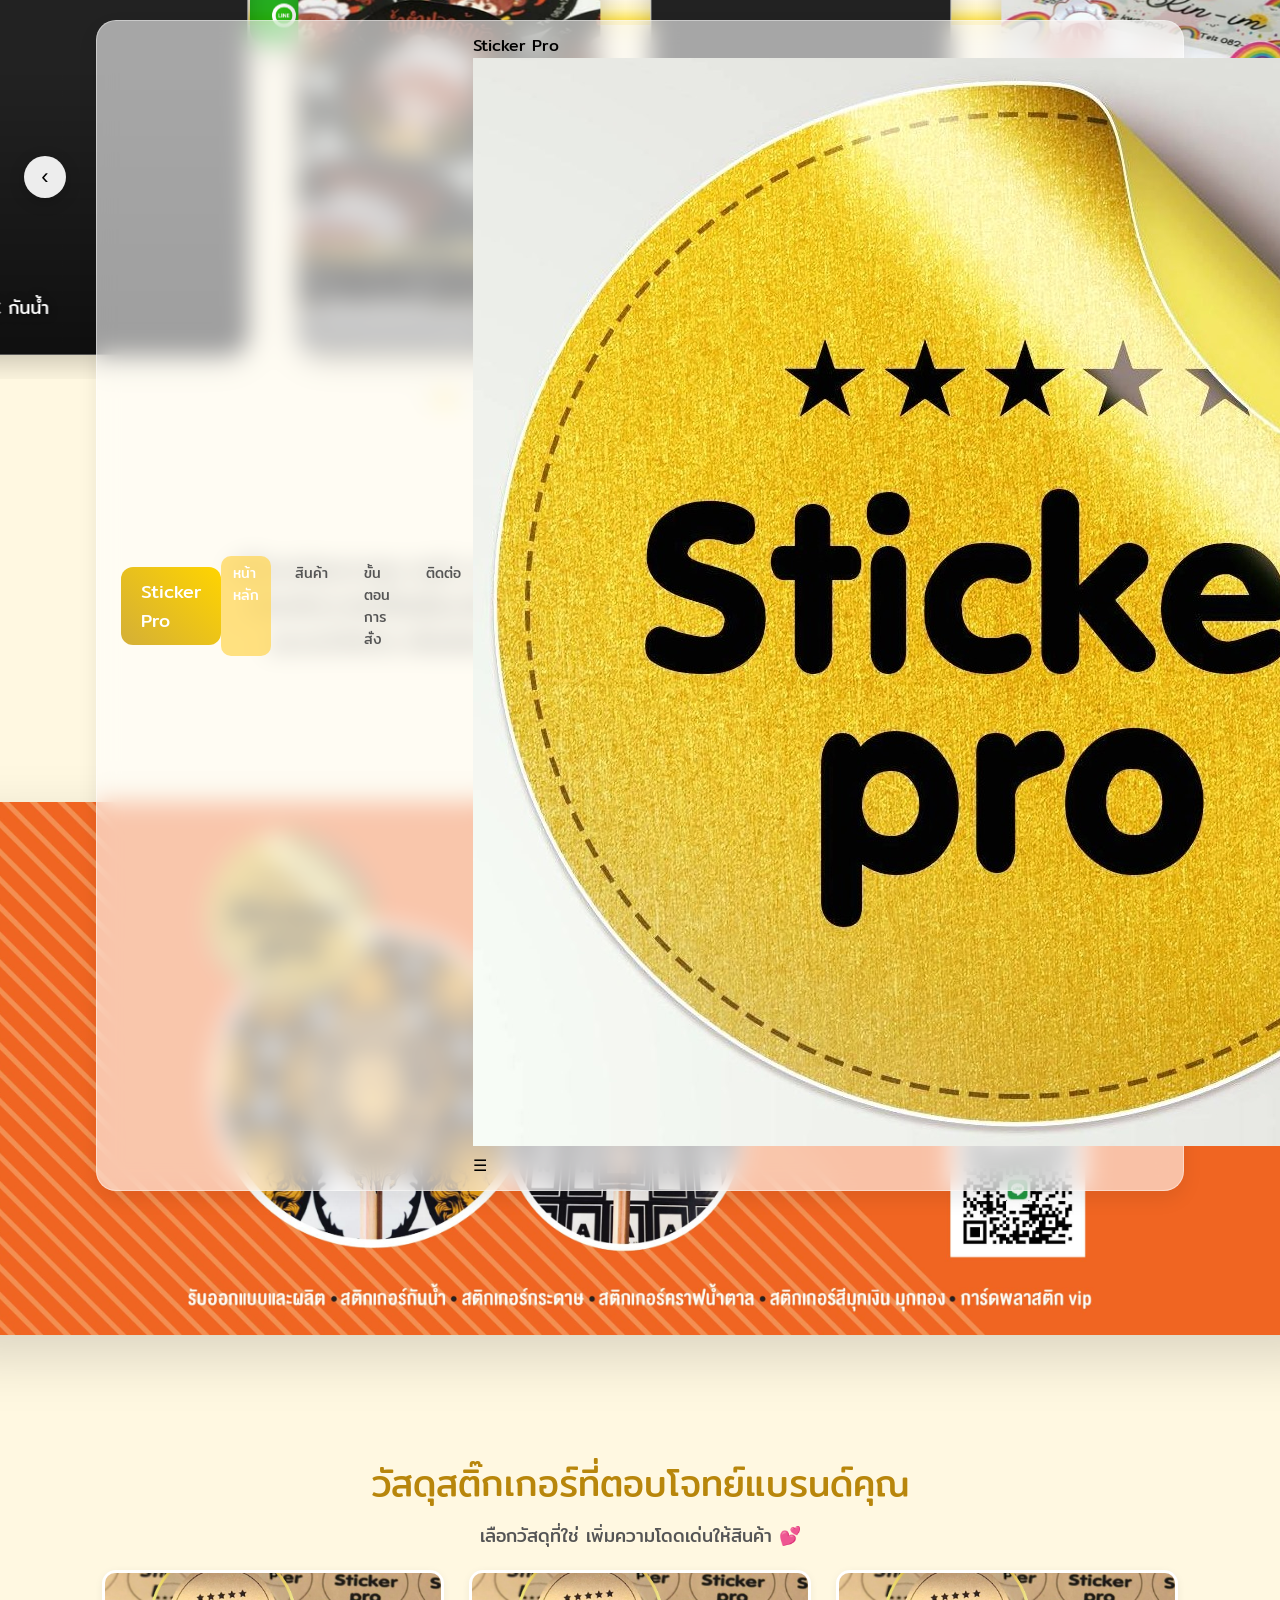
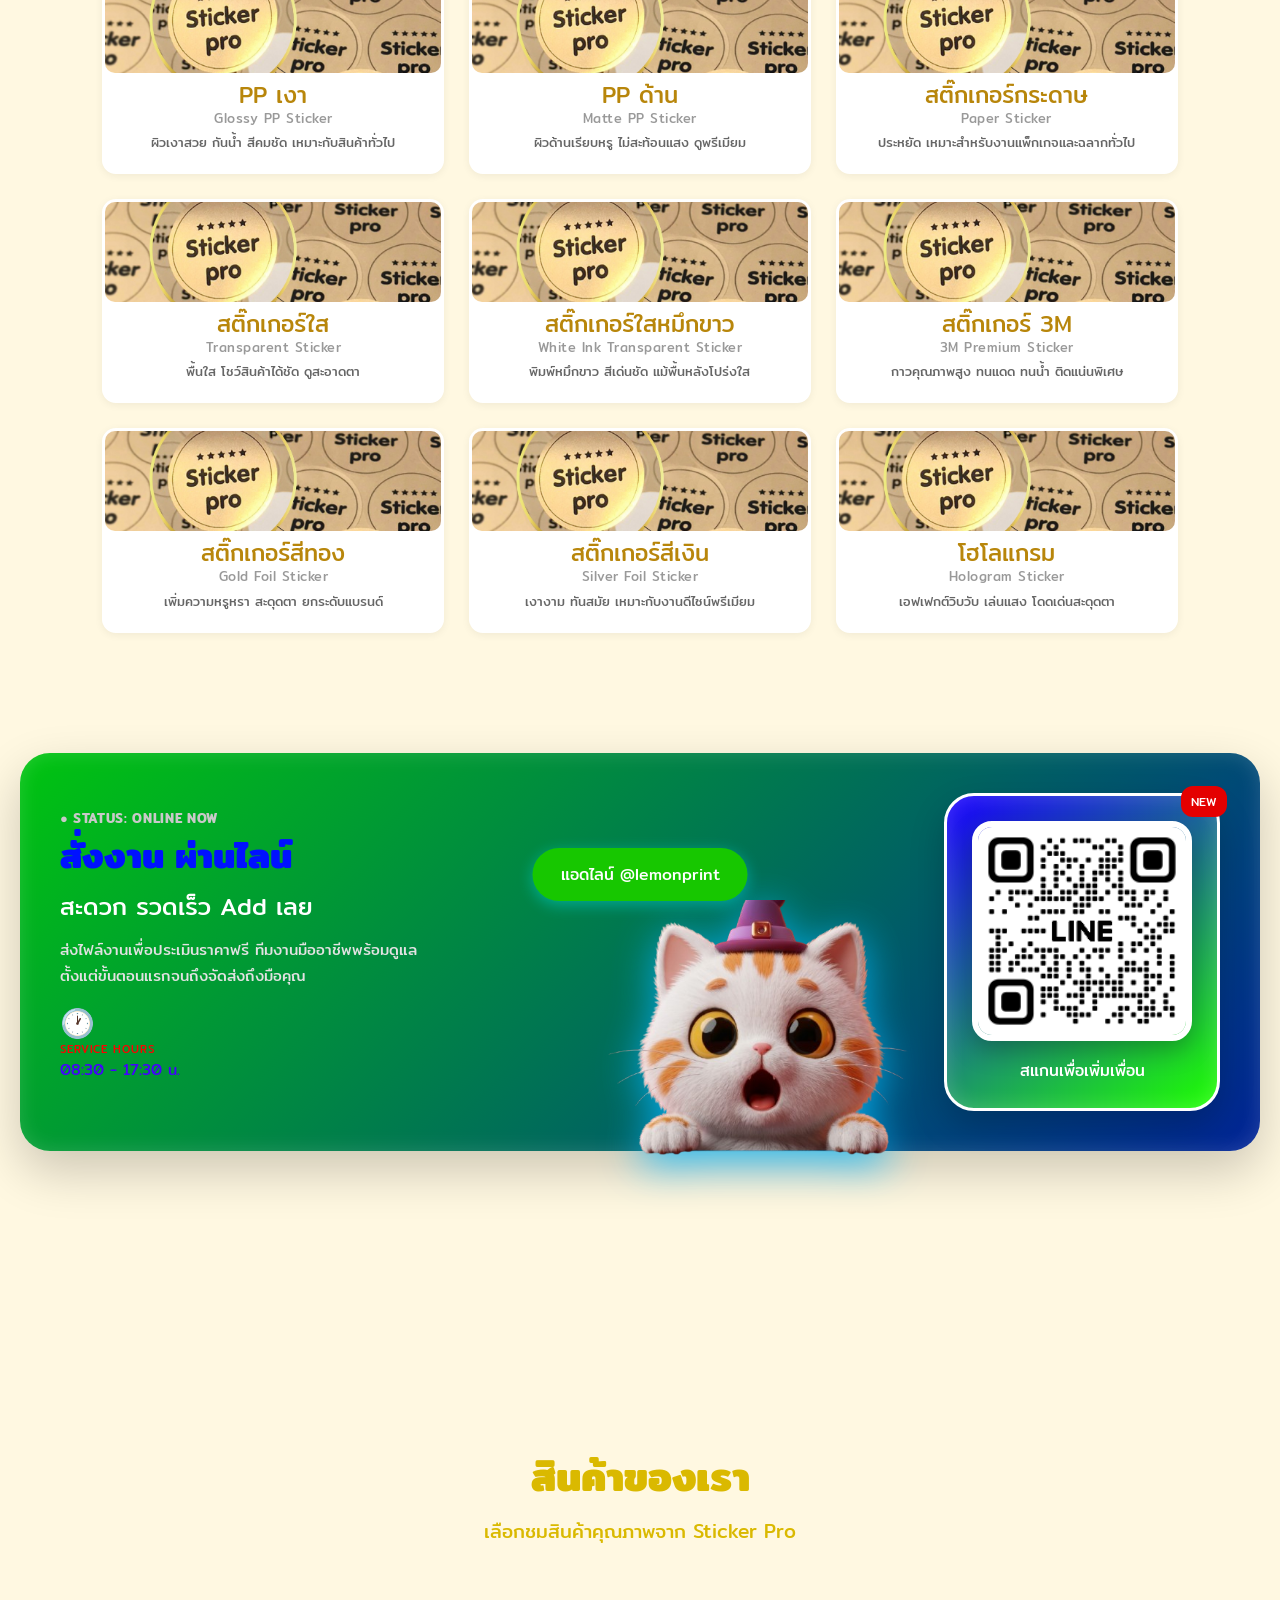
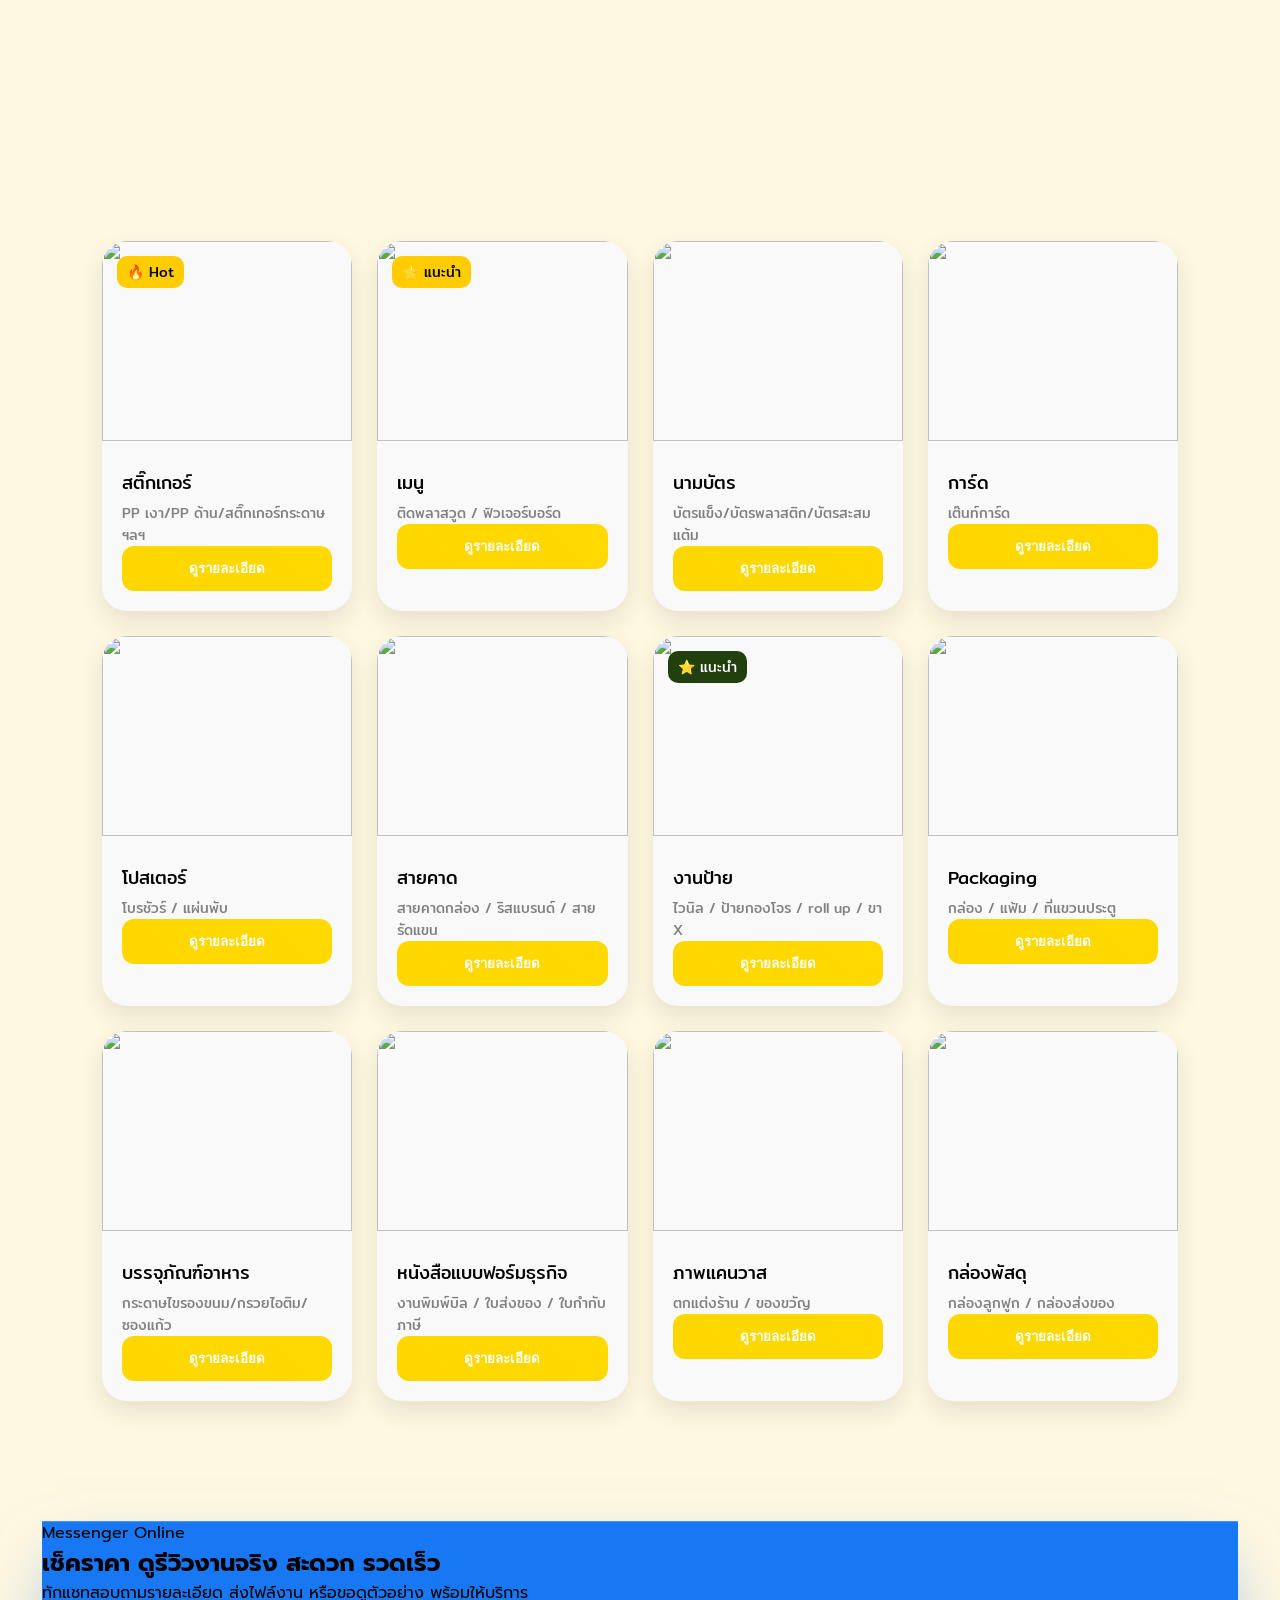
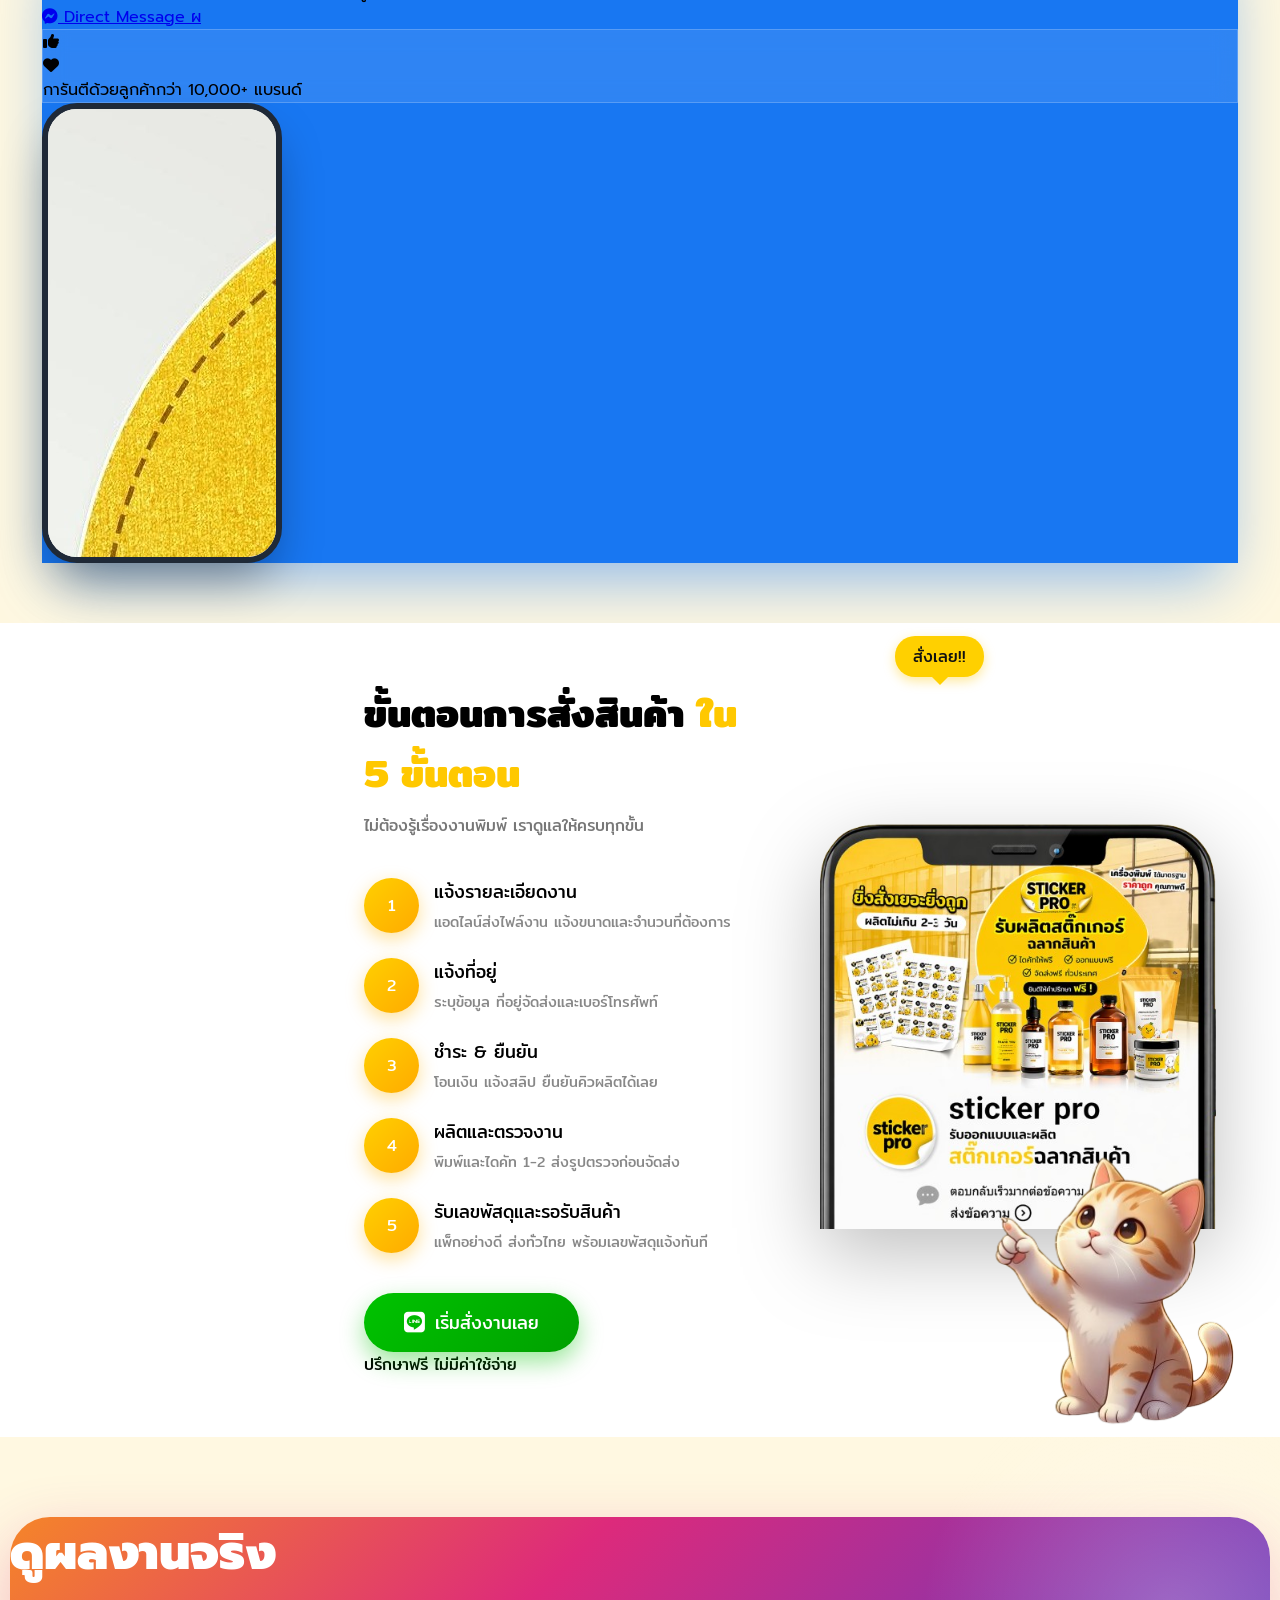
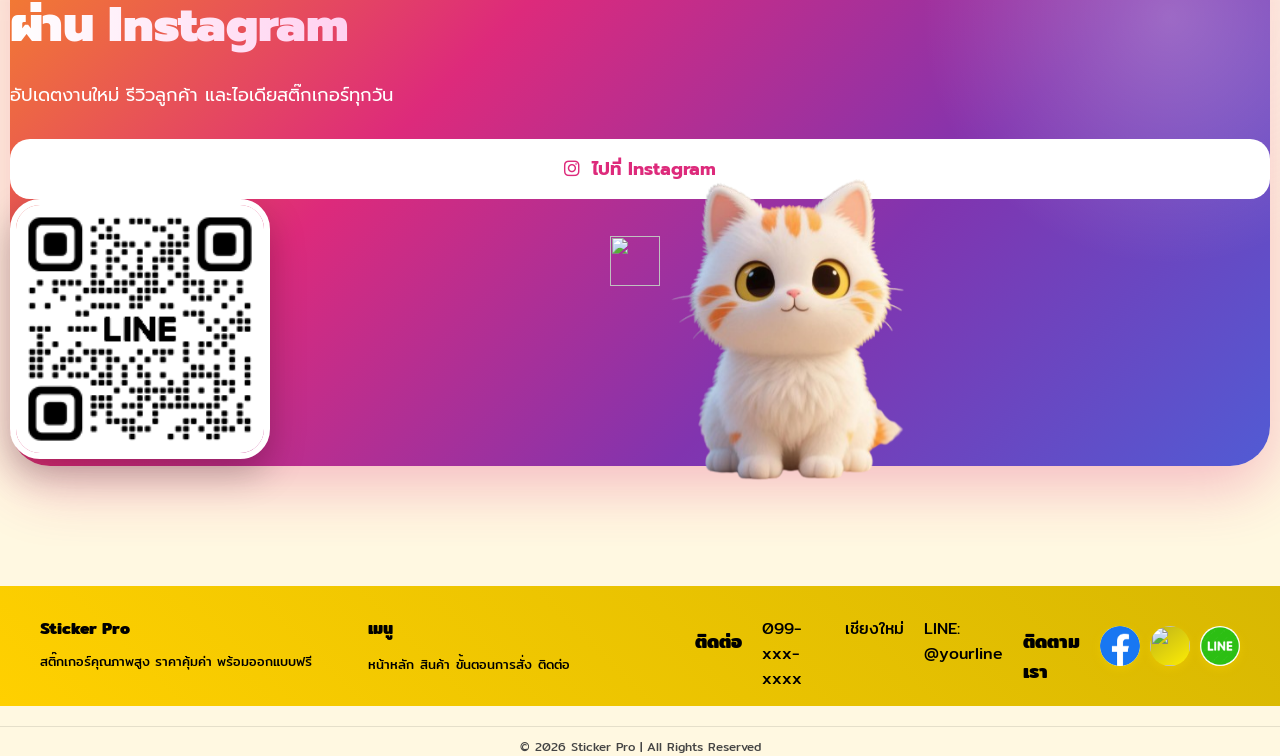
==== commit 33d1e194: "Add files via upload" ====
--- a/index.html
+++ b/index.html
@@ -1,467 +1,476 @@
-<!DOCTYPE html>
-<html lang="th">
-<head>
-  <meta charset="UTF-8">
-  <meta name="viewport" content="width=device-width, initial-scale=1.0">
-  <title>Sticker Pro</title>
-  <link rel="stylesheet" href="style.css">
-  <link href="https://fonts.googleapis.com/css2?family=Mitr:wght@300;400;500&display=swap" rel="stylesheet">
-  <link rel="stylesheet" href="https://cdnjs.cloudflare.com/ajax/libs/font-awesome/6.4.0/css/all.min.css">
-  <link href="https://fonts.googleapis.com/css2?family=Prompt:wght@300;400;500;600;700;800&display=swap" rel="stylesheet">
-  <script src="https://cdn.tailwindcss.com"></script>
-  <script>
-    tailwind.config = {
-      corePlugins: { preflight: false },
-      theme: {
-        extend: {
-          fontFamily: { sans: ['Prompt', 'sans-serif'] },
-          colors: { fb: { 400: '#1877F2', 500: '#166FE5', 600: '#0E52B5' } },
-          animation: {
-            'float': 'float 6s ease-in-out infinite',
-            'float-delayed': 'float 6s ease-in-out 3s infinite',
-            'pulse-glow': 'pulse-glow 3s cubic-bezier(0.4, 0, 0.6, 1) infinite',
-          },
-          keyframes: {
-            float: { '0%, 100%': { transform: 'translateY(0)' }, '50%': { transform: 'translateY(-20px)' } },
-            'pulse-glow': { '0%, 100%': { opacity: 1, transform: 'scale(1)' }, '50%': { opacity: .8, transform: 'scale(1.05)' } }
-          }
-        }
-      }
-    }
-  </script>
-</head>
-
-<body>
-
-<!-- ===== NAVBAR ===== -->
-<div class="navbar">
-  <div class="logo">Sticker Pro</div>
-  <div class="nav-links">
-    <a href="#hero" class="active">หน้าหลัก</a>
-    <a href="#product">สินค้า</a>
-<a href="#order-steps">ขั้นตอนการสั่ง</a>
-    <a href="#footer">ติดต่อ</a>
-  </div>
-</div>
-<section class="hero" id="hero">
-  <img src="ปกกกกกกก (1).png" class="cover" alt="cover">
-
-<div class="line-btn" onclick="addLine()">
-  <img src="line.png" class="line-icon">
-  ปรึกษาฟรี ทักเลย
-</div>
-</section>
-
-
-<!-- ===== SLIDER (อยู่นอก hero) ===== -->
-<div class="slider">
-  <div class="slides" id="slideTrack">
-    <div class="card"><img src="imge/stkgloss10.jpg"><div class="card-title">สติกเกอร์เงา/ด้าน</div></div>
-    <div class="card"><img src="สินค้า2.jpg"><div class="card-title">สติกเกอร์ไดคัท</div></div>
-    <div class="card"><img src="imge/stkgloss5.jpg"><div class="card-title">สติกเกอร์กันน้ำ</div></div>
-    <div class="card"><img src="imge/stkgloss7.jpg"><div class="card-title">PVC กันน้ำ</div></div>
-    <div class="card"><img src="imge/stkgloss6.jpg"><div class="card-title">ฟอยล์ทอง</div></div>
-        <div class="card"><img src="imge/stkgloss10.jpg"><div class="card-title">สติกเกอร์เงา/ด้าน</div></div>
-    <div class="card"><img src="imge/stkgloss8.jpg"><div class="card-title">สติกเกอร์ไดคัท</div></div>
-    <div class="card"><img src="สินค้า3.jpg"><div class="card-title">สติกเกอร์กันน้ำ</div></div>
-    <div class="card"><img src="imge/stkgloss7.jpg"><div class="card-title">PVC กันน้ำ</div></div>
-    <div class="card"><img src="imge/stkgloss6.jpg"><div class="card-title">ฟอยล์ทอง</div></div>
-    
-    <div class="card"><img src="imge/stkgloss10.jpg"><div class="card-title">สติกเกอร์เงา/ด้าน</div></div>
-    <div class="card"><img src="สินค้า2.jpg"><div class="card-title">สติกเกอร์ไดคัท</div></div>
-    <div class="card"><img src="imge/stkgloss5.jpg"><div class="card-title">สติกเกอร์กันน้ำ</div></div>
-    <div class="card"><img src="imge/stkgloss7.jpg"><div class="card-title">PVC กันน้ำ</div></div>
-    <div class="card"><img src="imge/stkgloss6.jpg"><div class="card-title">ฟอยล์ทอง</div></div>
-        <div class="card"><img src="imge/stkgloss10.jpg"><div class="card-title">สติกเกอร์เงา/ด้าน</div></div>
-    <div class="card"><img src="imge/stkgloss8.jpg"><div class="card-title">สติกเกอร์ไดคัท</div></div>
-    <div class="card"><img src="สินค้า3.jpg"><div class="card-title">สติกเกอร์กันน้ำ</div></div>
-    <div class="card"><img src="imge/stkgloss7.jpg"><div class="card-title">PVC กันน้ำ</div></div>
-    <div class="card"><img src="imge/stkgloss6.jpg"><div class="card-title">ฟอยล์ทอง</div></div>
-  </div>
-</div>
-<!-- ===== INFO SECTION ===== -->
-<section class="info-section">
-  <div class="info-text">
-    <h2>Sticker Pro</h2>
-    <p>สติ๊กเกอร์คุณภาพสูง คมชัด รองรับทุกงานพิมพ์ บริการผลิตสติกเกอร์และฉลากสินค้าแบบครบวงจร</p>
-    <p> พร้อมทีมกราฟิกดีไซน์มืออาชีพดูแลทุกขั้นตอน ช่วยยกระดับภาพลักษณ์สินค้าให้ดูโดดเด่น น่าสนใจ  </p>
-    <p>และจดจำได้ง่าย เพื่อเพิ่มโอกาสทางการตลาดและสร้างความประทับใจให้กับลูกค้าในระยะยาว</p>
-  </div>
-</section>
-<section class="info-section">
-
-  <img src="งาน1.jpg" class="info-image">
-
-</section>
-
-<!-- ===== STICKER MATERIAL SECTION ===== -->
-<section class="sticker-section">
-  <h2>วัสดุสติ๊กเกอร์ที่ตอบโจทย์แบรนด์คุณ</h2>
-  <p class="subtitle">เลือกวัสดุที่ใช่ เพิ่มความโดดเด่นให้สินค้า 💕</p>
-
-  <div class="sticker-grid">
-    <div class="sticker-card"><img src="แถบ1-01.jpg"><h3>PP เงา</h3><p>Glossy PP Sticker</p><p>ผิวเงาสวย กันน้ำ สีคมชัด เหมาะกับสินค้าทั่วไป</p></div>
-    <div class="sticker-card"><img src="แถบ1-01.jpg"><h3>PP ด้าน</h3><p>Matte PP Sticker</p><p>ผิวด้านเรียบหรู ไม่สะท้อนแสง ดูพรีเมียม</p></div>
-    <div class="sticker-card"><img src="แถบ1-01.jpg"><h3>สติ๊กเกอร์กระดาษ</h3><p>Paper Sticker</p><p>ประหยัด เหมาะสำหรับงานแพ็กเกจและฉลากทั่วไป</p></div>
-    <div class="sticker-card"><img src="แถบ1-01.jpg"><h3>สติ๊กเกอร์ใส</h3><p>Transparent Sticker</p><p>พื้นใส โชว์สินค้าได้ชัด ดูสะอาดตา</p></div>
-    <div class="sticker-card"><img src="แถบ1-01.jpg"><h3>สติ๊กเกอร์ใสหมึกขาว</h3><p>White Ink Transparent Sticker</p><p>พิมพ์หมึกขาว สีเด่นชัด แม้พื้นหลังโปร่งใส</p></div>
-    <div class="sticker-card"><img src="แถบ1-01.jpg"><h3>สติ๊กเกอร์ 3M</h3><p>3M Premium Sticker</p><p>กาวคุณภาพสูง ทนแดด ทนน้ำ ติดแน่นพิเศษ</p></div>
-    <div class="sticker-card"><img src="แถบ1-01.jpg"><h3>สติ๊กเกอร์สีทอง</h3><p>Gold Foil Sticker</p><p>เพิ่มความหรูหรา สะดุดตา ยกระดับแบรนด์</p></div>
-    <div class="sticker-card"><img src="แถบ1-01.jpg"><h3>สติ๊กเกอร์สีเงิน</h3><p>Silver Foil Sticker</p><p>เงางาม ทันสมัย เหมาะกับงานดีไซน์พรีเมียม</p></div>
-    <div class="sticker-card"><img src="แถบ1-01.jpg"><h3>โฮโลแกรม</h3><p>Hologram Sticker</p><p>เอฟเฟกต์วิบวับ เล่นแสง โดดเด่นสะดุดตา</p></div>
-  </div>
-</section>
-<!-- ===== LINE SECTION ===== -->
-<div class="line-section">
-  <div class="line-box">
-    <img src="แมวเกาะ.png" class="line-cat">
-    <div class="line-text">
-      <p class="status">● STATUS: ONLINE NOW</p>
-      <h1>สั่งงาน ผ่านไลน์</h1>
-      <p class="line-tagline">สะดวก รวดเร็ว Add เลย</p>
-      <p class="line-desc">ส่งไฟล์งานเพื่อประเมินราคาฟรี ทีมงานมืออาชีพพร้อมดูแล<br>ตั้งแต่ขั้นตอนแรกจนถึงจัดส่งถึงมือคุณ</p>
-      <div class="line-row">
-<a href="https://line.me/ti/p/@lemonprint" class="line-btn-cat">
-  แอดไลน์ @lemonprint
-</a>
-        <div class="service-hours">
-          <span class="clock-icon">🕐</span>
-          <div>
-            <span class="hours-label">SERVICE HOURS</span>
-            <span class="hours-time">08:30 - 17:30 น.</span>
-          </div>
-        </div>
-      </div>
-    </div>
-    <div class="line-qr">
-      <div class="qr-card">
-        <span class="new-badge">NEW</span>
-        <img src="QRline.png" alt="QR Code LINE">
-        <p>สแกนเพื่อเพิ่มเพื่อน</p>
-      </div>
-    </div>
-  </div>
-</div>
-
-
-<!-- ===== VIDEO SECTION ===== -->
-<div class="video-section">
-  <div class="video-container">
-    <video autoplay muted loop id="myVideo">
-      <source src="Box_01_converted.mp4" type="video/mp4">
-    </video>
-    <div class="video-overlay">
-      <h2>สินค้าของเรา</h2>
-      <p>เลือกชมสินค้าคุณภาพจาก Sticker Pro</p>
-    </div>
-  </div>
-</div>
-
-<!-- ===== PRODUCT SECTION ===== -->
-<section class="product-section" id="product">
-  <div class="product-card"><span class="badge yellow">🔥 Hot</span><img src="imge/stkgloss6.jpg"><div class="content"><h3>สติ๊กเกอร์</h3><p>PP เงา/PP ด้าน/สติ๊กเกอร์กระดาษ ฯลฯ</p><button class="btn choose" onclick="goPage('stickers.html')">ดูรายละเอียด</button></div></div>
-  <div class="product-card"><span class="badge yellow">⭐ แนะนำ</span><img src="imge/menu a4-01.png"><div class="content"><h3>เมนู</h3><p>ติดพลาสวูด / ฟิวเจอร์บอร์ด</p><button class="btn choose" onclick="goPage('menu.html')">ดูรายละเอียด</button></div></div>
-  <div class="product-card"><img src="imge/บัตรพลาสติก-01.png"><div class="content"><h3>นามบัตร</h3><p>บัตรแข็ง/บัตรพลาสติก/บัตรสะสมแต้ม</p><button class="btn choose" onclick="goPage('business-card.html')">ดูรายละเอียด</button></div></div>
-  <div class="product-card"><img src="imge/การ์ดแต่ง-01-01.png"><div class="content"><h3>การ์ด</h3><p>เต๊นท์การ์ด</p><button class="btn choose" onclick="goPage('card.html')">ดูรายละเอียด</button></div></div>
-  <div class="product-card"><img src="imge/Brochure-01.png"><div class="content"><h3>โปสเตอร์</h3><p>โบรชัวร์ / แผ่นพับ</p><button class="btn choose" onclick="goPage('poster.html')">ดูรายละเอียด</button></div></div>
-  <div class="product-card"><img src="imge/Wristband-สายรัดข้อมือ-1.jpg"><div class="content"><h3>สายคาด</h3><p>สายคาดกล่อง / ริสแบรนด์ / สายรัดแขน</p><button class="btn choose" onclick="goPage('band.html')">ดูรายละเอียด</button></div></div>
-  <div class="product-card"><span class="badge green">⭐ แนะนำ</span><img src="imge/ป้าย.jpg"><div class="content"><h3>งานป้าย</h3><p>ไวนิล / ป้ายกองโจร / roll up / ขา X</p><button class="btn choose" onclick="goPage('sign.html')">ดูรายละเอียด</button></div></div>
-  <div class="product-card"><img src="imge/กล่อง.jpg"><div class="content"><h3>Packaging</h3><p>กล่อง / แฟ้ม / ที่แขวนประตู</p><button class="btn choose" onclick="goPage('packaging.html')">ดูรายละเอียด</button></div></div>
-  <div class="product-card"><img src="imge/กรวยไอศกรีม-01.png"><div class="content"><h3>บรรจุภัณฑ์อาหาร</h3><p>กระดาษไขรองขนม/กรวยไอติม/ซองแก้ว</p><button class="btn choose" onclick="goPage('food.html')">ดูรายละเอียด</button></div></div>
-  <div class="product-card"><img src="imge/แฟ้ม-01.png"><div class="content"><h3>หนังสือแบบฟอร์มธุรกิจ</h3><p>งานพิมพ์บิล / ใบส่งของ / ใบกำกับภาษี</p><button class="btn choose" onclick="goPage('document.html')">ดูรายละเอียด</button></div></div>
-  <div class="product-card"><img src="imge/stkgloss11.jpg"><div class="content"><h3>ภาพแคนวาส</h3><p>ตกแต่งร้าน / ของขวัญ</p><button class="btn choose" onclick="goPage('canvas.html')">ดูรายละเอียด</button></div></div>
-  <div class="product-card"><img src="imge/กล่องพัสดุ.jpg"><div class="content"><h3>กล่องพัสดุ</h3><p>กล่องลูกฟูก / กล่องส่งของ</p><button class="btn choose" onclick="goPage('box.html')">ดูรายละเอียด</button></div></div>
-</section>
-
-
-
-
-<div class="fb-banner-wrapper">
-    <div class="fb-banner-container">
-        
-        <!-- Main Banner Card (Panorama 32:10 Aspect Ratio on Large Desktop) -->
-        <div class="fb-card-v2 rounded-[2.5rem] relative overflow-hidden group w-full lg:aspect-[32/10] flex items-center min-h-[450px]">
-            
-            <!-- Abstract Background Elements -->
-            <div class="absolute top-0 right-0 w-[800px] h-[800px] bg-white opacity-5 rounded-full blur-[100px] -translate-y-1/2 translate-x-1/3 pointer-events-none"></div>
-            <div class="absolute bottom-0 left-0 w-[600px] h-[600px] bg-blue-400 opacity-10 rounded-full blur-[100px] translate-y-1/2 -translate-x-1/3 pointer-events-none"></div>
-
-            <div class="relative z-10 w-full h-full flex flex-col lg:flex-row items-center justify-between p-8 lg:px-24 lg:py-10 gap-10">
-                
-                <!-- Left: Text Content -->
-                <div class="flex-1 text-center lg:text-left text-white max-w-3xl z-20">
-                    <div class="inline-flex items-center gap-2 bg-white/10 backdrop-blur-md border border-white/20 rounded-full px-4 py-1.5 mb-6 shadow-sm animate-pulse-glow">
-                        <span class="w-2.5 h-2.5 bg-blue-300 rounded-full shadow-[0_0_10px_#93c5fd]"></span>
-                        <span class="text-xs font-bold uppercase tracking-widest text-white">Messenger Online</span>
-                    </div>
-                    
-                    <h2 class="text-4xl md:text-5xl lg:text-6xl font-black leading-tight mb-6 tracking-tight text-white drop-shadow-md">
-                       เช็คราคา <span class="relative inline-block text-transparent bg-clip-text bg-gradient-to-r from-blue-100 to-white">ดูรีวิวงานจริง</span>
-                        <span class="text-white lg:ml-2">สะดวก รวดเร็ว</span>
-                    </h2>
-                    
-                    <p class="text-blue-50 text-lg md:text-xl font-light mb-8 leading-relaxed max-w-xl mx-auto lg:mx-0">
-                        ทักแชทสอบถามรายละเอียด ส่งไฟล์งาน หรือขอดูตัวอย่าง พร้อมให้บริการ
-                    </p> 
-
-                    <div class="flex flex-col sm:flex-row gap-4 justify-center lg:justify-start">
-<div class="relative inline-block">
-    <a href="https://www.facebook.com/stickerpro2020/" target="_blank" 
-       class="messenger-btn flex items-center justify-center gap-3 bg-white text-fb-600 px-8 py-4 rounded-2xl font-bold text-lg shadow-[0_10px_20px_-5px_rgba(0,0,0,0.2)] transition-all duration-300 relative overflow-hidden"
-       rel="noopener">
-
-<i class="fa-brands fa-facebook-messenger text-2xl"></i>
-<span>Direct Message</span>
-
-<div class="emoji-float e1">💙</div>
-<div class="emoji-float e2">👍</div>
-<div class="emoji-float e3">✨</div>
-<div class="emoji-float e4">😘</div>
-<div class="emoji-float e5">❤️</div>
-<div class="emoji-float e6">😮</div>
-    </a>
-</div>
-                        
-                        <div class="glass-panel px-6 py-4 rounded-2xl flex items-center justify-center gap-3 text-white font-medium hover:bg-white/20 transition-colors cursor-default">
-                            <div class="flex -space-x-2">
-                                <div class="w-6 h-6 rounded-full bg-blue-100 border-2 border-white flex items-center justify-center text-[10px] text-blue-600"><i class="fa-solid fa-thumbs-up"></i></div>
-                                <div class="w-6 h-6 rounded-full bg-red-100 border-2 border-white flex items-center justify-center text-[10px] text-red-500"><i class="fa-solid fa-heart"></i></div>
-                            </div>
-                            <div class="text-left leading-tight">
-                                <span class="block text-[10px] text-blue-100 uppercase">การันตีด้วยลูกค้ากว่า</span>
-                                <span class="text-xs font-bold"> 10,000+ แบรนด์</span>
-                            </div>
-                        </div>
-                    </div>
-                </div>
-
-                <!-- Right: Action Area (Phone Mockup) -->
-                <div class="relative w-full lg:w-auto flex justify-center lg:justify-end mt-8 lg:mt-0 h-full items-center">
-                    
-                    <!-- Decorative Floating Icons -->
-                    <div class="absolute -top-12 -left-16 text-5xl text-white/20 animate-float hidden lg:block">
-                        <i class="fa-solid fa-thumbs-up"></i>
-                    </div>
-                    <div class="absolute bottom-0 -right-12 text-4xl text-yellow-300/30 animate-float-delayed hidden lg:block">
-                        <i class="fa-solid fa-heart"></i>
-                    </div>
-
-                    <!-- Phone Mockup (Scale .9 to fit panorama height) -->
-                    <div class="phone-mockup transform rotate-[-3deg] hover:rotate-0 transition-transform duration-500 z-10 origin-center lg:scale-90">
-                        <div class="w-full h-full bg-white relative flex flex-col">
-                            <!-- Messenger Header -->
-                            <div class="px-4 py-4 flex items-center gap-3 border-b border-gray-100 shadow-sm z-10 bg-white">
-<div class="w-9 h-9 rounded-full overflow-hidden shadow-md">
-    <img src="pro01.jpg" 
-         alt="logo" 
-         class="w-full h-full object-cover">
-</div>
-                                <div>
-                                    <div class="text-sm font-bold text-gray-900">sticker pro</div>
-                                    
-                                    <div class="text-[10px] text-gray-400 flex items-center gap-1"><span class="w-1.5 h-1.5 bg-green-500 rounded-full"></span> ใช้งานเมื่อสักครู่</div>
-                                </div>
-                                <i class="fa-solid fa-circle-info ml-auto text-fb-400 text-xl"></i>
-                            </div>
-
-                            <!-- Chat Area -->
-                            <div class="flex-1 p-4 bg-white overflow-hidden flex flex-col justify-end pb-4">
-                                <div class="msg-bubble-left animate-float" style="animation-delay: 0.5s">
-                                    สวัสดีค่ะ สนใจสั่งทำสติ๊กเกอร์
-                                </div>
-                                <div class="msg-bubble-right animate-float" style="animation-delay: 1s">
-                                    ยินดีให้บริการค่ะ 😊<br />ไม่ทราบว่าลูกค้ามีแบบแล้วหรือยังคะ?
-                                </div>
-                                <div class="msg-bubble-left animate-float" style="animation-delay: 1.5s">
-                                    มีแบบแล้วค่ะ อยากทราบราคาค่า
-                                </div>
-                                <div class="msg-bubble-right animate-float" style="animation-delay: 2s">
-                                    ได้เลยค่า รบกวนส่งไฟล์มาให้แอดมินดูนิดนึงนะคะพร้อมแจ้งรายละเอียดเพิ่มเติมนิดนึงค่า 👇
-
-                                </div>
-                                <div class="msg-bubble-left">
-
-                                <!-- Typing dot -->
-                                <div class="w-10 h-6 bg-gray-100 rounded-full ml-1 flex items-center justify-center gap-1">
-                                    <div class="w-1.5 h-1.5 bg-gray-400 rounded-full animate-bounce"></div>
-                                    <div class="w-1.5 h-1.5 bg-gray-400 rounded-full animate-bounce" style="animation-delay: 0.1s"></div>
-                                    <div class="w-1.5 h-1.5 bg-gray-400 rounded-full animate-bounce" style="animation-delay: 0.2s"></div>
-                                </div>
-                            </div>
-                            
-                            <!-- Input Area Mockup -->
-                            <div class="h-14 border-t border-gray-100 flex items-center px-4 gap-3">
-                                <i class="fa-solid fa-circle-plus text-fb-400 text-2xl"></i>
-                                <div class="flex-1 h-9 bg-gray-100 rounded-full flex items-center px-3 text-gray-400 text-xs">Aa</div>
-                                <i class="fa-solid fa-thumbs-up text-fb-400 text-2xl"></i>
-                            </div>
-                        </div>
-                    </div>
-
-                </div>
-
-            </div>
-        </div>
-
-    </div>
-</div></div>
-			</div>
-			</div>
-
-
-<section class="steps-section" id="order-steps">
-  <!-- แมว -->
-  <div class="steps-cat-wrap">
-    <div class="steps-cat-bubble">สั่งเลย!!</div>
-    <img src="แมวชี้.png" class="steps-cat" alt="cat">
-  </div>
-
-  <div class="steps-wrapper">
-    <!-- LEFT: TEXT -->
-     
-    <div class="steps-left">
-      <h2 class="steps-title">ขั้นตอนการสั่งสินค้า <span>ใน 5 ขั้นตอน</span></h2>
-      <p class="steps-sub">ไม่ต้องรู้เรื่องงานพิมพ์ เราดูแลให้ครบทุกขั้น</p>
-
-      <div class="steps-list">
-
-        <div class="step-row">
-          <div class="step-circle">1</div>
-          <div>
-            <h3>แจ้งรายละเอียดงาน</h3>
-            <p>แอดไลน์ส่งไฟล์งาน แจ้งขนาดและจำนวนที่ต้องการ</p>
-          </div>
-        </div>
-
-        <div class="step-row">
-          <div class="step-circle">2</div>
-          <div>
-            <h3>แจ้งที่อยู่</h3>
-            <p>ระบุข้อมูล ที่อยู่จัดส่งและเบอร์โทรศัพท์</p>
-          </div>
-        </div>
-
-        <div class="step-row">
-          <div class="step-circle">3</div>
-          <div>
-            <h3>ชำระ & ยืนยัน</h3>
-            <p>โอนเงิน แจ้งสลิป ยืนยันคิวผลิตได้เลย</p>
-          </div>
-        </div>
-
-        <div class="step-row">
-          <div class="step-circle">4</div>
-          <div>
-            <h3>ผลิตและตรวจงาน</h3>
-            <p>พิมพ์และไดคัท 1-2 ส่งรูปตรวจก่อนจัดส่ง</p>
-          </div>
-        </div>
-
-        <div class="step-row">
-          <div class="step-circle">5</div>
-          <div>
-            <h3>รับเลขพัสดุและรอรับสินค้า</h3>
-            <p>แพ็กอย่างดี ส่งทั่วไทย พร้อมเลขพัสดุแจ้งทันที</p>
-          </div>
-        </div>
-
-      </div>
-
-      <a href="https://lin.ee/Po3SnHc" target="_blank" class="steps-btn">
-        <i class="fa-brands fa-line"></i> เริ่มสั่งงานเลย
-      </a>
-
-      <p class="steps-note">ปรึกษาฟรี ไม่มีค่าใช้จ่าย</p>
-    </div>
-
-    <!-- RIGHT: PHONE -->
-    <div class="steps-right">
-      <img src="มือถือ.png" alt="phone" class="steps-phone">
-    </div>
-
-  </div>
-</section>
-
-
-<div class="ig-banner-wrapper">
-  
-  <div class="ig-banner-container">
-
-    <div class="ig-card flex items-center justify-between p-10 flex-col lg:flex-row">
-<img src="แมว.png" class="ig-cat show">
-
-<img src="https://cdn-icons-png.flaticon.com/512/2111/2111463.png" class="ig-head">
-      <!-- TEXT -->
-      <div class="text-center lg:text-left max-w-2xl">
-        <h2 style="font-size:48px; font-weight:900; margin-bottom:20px;">
-          ดูผลงานจริง<br>
-          <span style="background: linear-gradient(to right,#fff,#ffd1f0); -webkit-background-clip:text; color:transparent;">
-            ผ่าน Instagram
-          </span>
-        </h2>
-
-        <p style="font-size:18px; margin-bottom:30px;">
-          อัปเดตงานใหม่ รีวิวลูกค้า และไอเดียสติ๊กเกอร์ทุกวัน
-        </p>
-
-        <!-- BUTTON -->
-        <a href="https://instagram.com/" target="_blank" class="ig-btn">
-          <i class="fa-brands fa-instagram text-2xl"></i>
-          ไปที่ Instagram
-
-          <div class="emoji-float">🔥</div>
-          <div class="emoji-float">💖</div>
-          <div class="emoji-float">✨</div>
-        </a>
-      </div>
-
- <div class="ig-image-wrap">
-  <img src="QRline.png" class="ig-img">
-</div>
-
-    </div>
-
-  </div>
-</div>
-
-
-<div class="footer" id="footer">
-  <div class="footer-container">
-
-    <!-- ฝั่งซ้าย -->
-    <div class="footer-box">
-      <h2>Sticker Pro</h2>
-      <p>สติ๊กเกอร์คุณภาพสูง ราคาคุ้มค่า พร้อมออกแบบฟรี</p>
-    </div>
-
-    <!-- ฝั่งขวา -->
-<div class="footer-box">
-  <h3>เมนู</h3>
-  <a href="#hero">หน้าหลัก</a>
-  <a href="#product">สินค้า</a>
-  <a href="#order-steps">ขั้นตอนการสั่ง</a>
-  <a href="#footer">ติดต่อ</a>
-</div>
-      <h3 style="margin-top:10px;">ติดต่อ</h3>
-      <p>099-xxx-xxxx</p>
-      <p>เชียงใหม่</p>
-      <p>LINE: @yourline</p>
-
-      <h3 style="margin-top:10px;">ติดตามเรา</h3>
-      <div class="social-icons">
-        <a href="#"><img src="download.png"></a>
-        <a href="#"><img src="imge/ig.png"></a>
-        <a href="#"><img src="line.png"></a>
-      </div>
-    </div>
-
-  </div>
-
-  <div class="footer-bottom">
-    © 2026 Sticker Pro | All Rights Reserved
-  </div>
-</div>
-
-<script src="main.js"></script>
-</body>
-</html>
+<!DOCTYPE html>
+<html lang="th">
+<head>
+  <meta charset="UTF-8">
+  <meta name="viewport" content="width=device-width, initial-scale=1.0">
+  <title>Sticker Pro</title>
+  <link rel="stylesheet" href="style.css">
+  <link href="https://fonts.googleapis.com/css2?family=Mitr:wght@300;400;500&display=swap" rel="stylesheet">
+  <link rel="stylesheet" href="https://cdnjs.cloudflare.com/ajax/libs/font-awesome/6.4.0/css/all.min.css">
+  <link href="https://fonts.googleapis.com/css2?family=Prompt:wght@300;400;500;600;700;800&display=swap" rel="stylesheet">
+  <script src="https://cdn.tailwindcss.com"></script>
+  <script>
+    tailwind.config = {
+      corePlugins: { preflight: false },
+      theme: {
+        extend: {
+          fontFamily: { sans: ['Prompt', 'sans-serif'] },
+          colors: { fb: { 400: '#1877F2', 500: '#166FE5', 600: '#0E52B5' } },
+          animation: {
+            'float': 'float 6s ease-in-out infinite',
+            'float-delayed': 'float 6s ease-in-out 3s infinite',
+            'pulse-glow': 'pulse-glow 3s cubic-bezier(0.4, 0, 0.6, 1) infinite',
+          },
+          keyframes: {
+            float: { '0%, 100%': { transform: 'translateY(0)' }, '50%': { transform: 'translateY(-20px)' } },
+            'pulse-glow': { '0%, 100%': { opacity: 1, transform: 'scale(1)' }, '50%': { opacity: .8, transform: 'scale(1.05)' } }
+          }
+        }
+      }
+    }
+  </script>
+</head>
+
+<body>
+<div class="navbar">
+  <!-- ซ้าย (PC ใช้) -->
+  <div class="logo logo-left">Sticker Pro</div>
+
+  <div class="nav-links" id="navLinks">
+    <a href="#hero" class="active">หน้าหลัก</a>
+    <a href="#product">สินค้า</a>
+    <a href="#order-steps">ขั้นตอนการสั่ง</a>
+    <a href="#footer">ติดต่อ</a>
+  </div>
+
+  <!-- ขวา -->
+  <div class="nav-right">
+    <!-- โลโก้สำหรับมือถือ -->
+    <div class="logo-mobile">Sticker Pro</div>
+
+    <img src="pro01.jpg" class="logo-img" alt="logo">
+    <div class="hamburger" onclick="toggleMenu()">☰</div>
+  </div>
+</div>
+<section class="hero" id="hero">
+  <img src="ปกกกกกกก (1).png" class="cover" alt="cover">
+
+<div class="line-btn" onclick="addLine()">
+  <img src="line.png" class="line-icon">
+  ปรึกษาฟรี ทักเลย
+</div>
+</section>
+
+
+<!-- ===== SLIDER (อยู่นอก hero) ===== -->
+<div class="slider">
+  <div class="slides" id="slideTrack">
+    <div class="card"><img src="stkgloss10.jpg"><div class="card-title">สติกเกอร์เงา/ด้าน</div></div>
+    <div class="card"><img src="สินค้า2.jpg"><div class="card-title">สติกเกอร์ไดคัท</div></div>
+    <div class="card"><img src="stkgloss5.jpg"><div class="card-title">สติกเกอร์กันน้ำ</div></div>
+    <div class="card"><img src="stkgloss7.jpg"><div class="card-title">PVC กันน้ำ</div></div>
+    <div class="card"><img src="stkgloss6.jpg"><div class="card-title">ฟอยล์ทอง</div></div>
+        <div class="card"><img src="stkgloss10.jpg"><div class="card-title">สติกเกอร์เงา/ด้าน</div></div>
+    <div class="card"><img src="stkgloss8.jpg"><div class="card-title">สติกเกอร์ไดคัท</div></div>
+    <div class="card"><img src="สินค้า3.jpg"><div class="card-title">สติกเกอร์กันน้ำ</div></div>
+    <div class="card"><img src="stkgloss7.jpg"><div class="card-title">PVC กันน้ำ</div></div>
+    <div class="card"><img src="stkgloss6.jpg"><div class="card-title">ฟอยล์ทอง</div></div>
+    
+    <div class="card"><img src="stkgloss10.jpg"><div class="card-title">สติกเกอร์เงา/ด้าน</div></div>
+    <div class="card"><img src="สินค้า2.jpg"><div class="card-title">สติกเกอร์ไดคัท</div></div>
+    <div class="card"><img src="stkgloss5.jpg"><div class="card-title">สติกเกอร์กันน้ำ</div></div>
+    <div class="card"><img src="stkgloss7.jpg"><div class="card-title">PVC กันน้ำ</div></div>
+    <div class="card"><img src="stkgloss6.jpg"><div class="card-title">ฟอยล์ทอง</div></div>
+        <div class="card"><img src="stkgloss10.jpg"><div class="card-title">สติกเกอร์เงา/ด้าน</div></div>
+    <div class="card"><img src="stkgloss8.jpg"><div class="card-title">สติกเกอร์ไดคัท</div></div>
+    <div class="card"><img src="สินค้า3.jpg"><div class="card-title">สติกเกอร์กันน้ำ</div></div>
+    <div class="card"><img src="stkgloss7.jpg"><div class="card-title">PVC กันน้ำ</div></div>
+    <div class="card"><img src="stkgloss6.jpg"><div class="card-title">ฟอยล์ทอง</div></div>
+  </div>
+</div>
+<!-- ===== INFO SECTION ===== -->
+<section class="info-section">
+  <div class="info-text">
+    <h2>Sticker Pro</h2>
+    <p>สติ๊กเกอร์คุณภาพสูง คมชัด รองรับทุกงานพิมพ์ บริการผลิตสติกเกอร์และฉลากสินค้าแบบครบวงจร</p>
+    <p> พร้อมทีมกราฟิกดีไซน์มืออาชีพดูแลทุกขั้นตอน ช่วยยกระดับภาพลักษณ์สินค้าให้ดูโดดเด่น น่าสนใจ  </p>
+    <p>และจดจำได้ง่าย เพื่อเพิ่มโอกาสทางการตลาดและสร้างความประทับใจให้กับลูกค้าในระยะยาว</p>
+  </div>
+</section>
+<section class="info-section">
+
+  <img src="งาน1.jpg" class="info-image">
+
+</section>
+
+<!-- ===== STICKER MATERIAL SECTION ===== -->
+<section class="sticker-section">
+  <h2>วัสดุสติ๊กเกอร์ที่ตอบโจทย์แบรนด์คุณ</h2>
+  <p class="subtitle">เลือกวัสดุที่ใช่ เพิ่มความโดดเด่นให้สินค้า 💕</p>
+
+  <div class="sticker-grid">
+    <div class="sticker-card"><img src="แถบ1-01.jpg"><h3>PP เงา</h3><p>Glossy PP Sticker</p><p>ผิวเงาสวย กันน้ำ สีคมชัด เหมาะกับสินค้าทั่วไป</p></div>
+    <div class="sticker-card"><img src="แถบ1-01.jpg"><h3>PP ด้าน</h3><p>Matte PP Sticker</p><p>ผิวด้านเรียบหรู ไม่สะท้อนแสง ดูพรีเมียม</p></div>
+    <div class="sticker-card"><img src="แถบ1-01.jpg"><h3>สติ๊กเกอร์กระดาษ</h3><p>Paper Sticker</p><p>ประหยัด เหมาะสำหรับงานแพ็กเกจและฉลากทั่วไป</p></div>
+    <div class="sticker-card"><img src="แถบ1-01.jpg"><h3>สติ๊กเกอร์ใส</h3><p>Transparent Sticker</p><p>พื้นใส โชว์สินค้าได้ชัด ดูสะอาดตา</p></div>
+    <div class="sticker-card"><img src="แถบ1-01.jpg"><h3>สติ๊กเกอร์ใสหมึกขาว</h3><p>White Ink Transparent Sticker</p><p>พิมพ์หมึกขาว สีเด่นชัด แม้พื้นหลังโปร่งใส</p></div>
+    <div class="sticker-card"><img src="แถบ1-01.jpg"><h3>สติ๊กเกอร์ 3M</h3><p>3M Premium Sticker</p><p>กาวคุณภาพสูง ทนแดด ทนน้ำ ติดแน่นพิเศษ</p></div>
+    <div class="sticker-card"><img src="แถบ1-01.jpg"><h3>สติ๊กเกอร์สีทอง</h3><p>Gold Foil Sticker</p><p>เพิ่มความหรูหรา สะดุดตา ยกระดับแบรนด์</p></div>
+    <div class="sticker-card"><img src="แถบ1-01.jpg"><h3>สติ๊กเกอร์สีเงิน</h3><p>Silver Foil Sticker</p><p>เงางาม ทันสมัย เหมาะกับงานดีไซน์พรีเมียม</p></div>
+    <div class="sticker-card"><img src="แถบ1-01.jpg"><h3>โฮโลแกรม</h3><p>Hologram Sticker</p><p>เอฟเฟกต์วิบวับ เล่นแสง โดดเด่นสะดุดตา</p></div>
+  </div>
+</section>
+<!-- ===== LINE SECTION ===== -->
+<div class="line-section">
+  <div class="line-box">
+    <img src="แมวเกาะ.png" class="line-cat">
+    <div class="line-text">
+      <p class="status">● STATUS: ONLINE NOW</p>
+      <h1>สั่งงาน ผ่านไลน์</h1>
+      <p class="line-tagline">สะดวก รวดเร็ว Add เลย</p>
+      <p class="line-desc">ส่งไฟล์งานเพื่อประเมินราคาฟรี ทีมงานมืออาชีพพร้อมดูแล<br>ตั้งแต่ขั้นตอนแรกจนถึงจัดส่งถึงมือคุณ</p>
+      <div class="line-row">
+<a href="https://line.me/ti/p/@lemonprint" class="line-btn-cat">
+  แอดไลน์ @lemonprint
+</a>
+        <div class="service-hours">
+          <span class="clock-icon">🕐</span>
+          <div>
+            <span class="hours-label">SERVICE HOURS</span>
+            <span class="hours-time">08:30 - 17:30 น.</span>
+          </div>
+        </div>
+      </div>
+    </div>
+    <div class="line-qr">
+      <div class="qr-card">
+        <span class="new-badge">NEW</span>
+        <img src="QRline.png" alt="QR Code LINE">
+        <p>สแกนเพื่อเพิ่มเพื่อน</p>
+      </div>
+    </div>
+  </div>
+</div>
+
+
+<!-- ===== VIDEO SECTION ===== -->
+<div class="video-section">
+  <div class="video-container">
+    <video autoplay muted loop id="myVideo">
+      <source src="Box_01_converted.mp4" type="video/mp4">
+    </video>
+    <div class="video-overlay">
+      <h2>สินค้าของเรา</h2>
+      <p>เลือกชมสินค้าคุณภาพจาก Sticker Pro</p>
+    </div>
+  </div>
+</div>
+
+<!-- ===== PRODUCT SECTION ===== -->
+<section class="product-section" id="product">
+  <div class="product-card"><span class="badge yellow">🔥 Hot</span><img src="stkgloss6.jpg"><div class="content"><h3>สติ๊กเกอร์</h3><p>PP เงา/PP ด้าน/สติ๊กเกอร์กระดาษ ฯลฯ</p><button class="btn choose" onclick="goPage('stickers.html')">ดูรายละเอียด</button></div></div>
+  <div class="product-card"><span class="badge yellow">⭐ แนะนำ</span><img src="menu a4-01.png"><div class="content"><h3>เมนู</h3><p>ติดพลาสวูด / ฟิวเจอร์บอร์ด</p><button class="btn choose" onclick="goPage('menu.html')">ดูรายละเอียด</button></div></div>
+  <div class="product-card"><img src="บัตรพลาสติก-01.png"><div class="content"><h3>นามบัตร</h3><p>บัตรแข็ง/บัตรพลาสติก/บัตรสะสมแต้ม</p><button class="btn choose" onclick="goPage('business-card.html')">ดูรายละเอียด</button></div></div>
+  <div class="product-card"><img src="การ์ดแต่ง-01-01.png"><div class="content"><h3>การ์ด</h3><p>เต๊นท์การ์ด</p><button class="btn choose" onclick="goPage('card.html')">ดูรายละเอียด</button></div></div>
+  <div class="product-card"><img src="Brochure-01.png"><div class="content"><h3>โปสเตอร์</h3><p>โบรชัวร์ / แผ่นพับ</p><button class="btn choose" onclick="goPage('poster.html')">ดูรายละเอียด</button></div></div>
+  <div class="product-card"><img src="Wristband-สายรัดข้อมือ-1.jpg"><div class="content"><h3>สายคาด</h3><p>สายคาดกล่อง / ริสแบรนด์ / สายรัดแขน</p><button class="btn choose" onclick="goPage('band.html')">ดูรายละเอียด</button></div></div>
+  <div class="product-card"><span class="badge green">⭐ แนะนำ</span><img src="ป้าย.jpg"><div class="content"><h3>งานป้าย</h3><p>ไวนิล / ป้ายกองโจร / roll up / ขา X</p><button class="btn choose" onclick="goPage('sign.html')">ดูรายละเอียด</button></div></div>
+  <div class="product-card"><img src="กล่อง.jpg"><div class="content"><h3>Packaging</h3><p>กล่อง / แฟ้ม / ที่แขวนประตู</p><button class="btn choose" onclick="goPage('packaging.html')">ดูรายละเอียด</button></div></div>
+  <div class="product-card"><img src="กรวยไอศกรีม-01.png"><div class="content"><h3>บรรจุภัณฑ์อาหาร</h3><p>กระดาษไขรองขนม/กรวยไอติม/ซองแก้ว</p><button class="btn choose" onclick="goPage('food.html')">ดูรายละเอียด</button></div></div>
+  <div class="product-card"><img src="แฟ้ม-01.png"><div class="content"><h3>หนังสือแบบฟอร์มธุรกิจ</h3><p>งานพิมพ์บิล / ใบส่งของ / ใบกำกับภาษี</p><button class="btn choose" onclick="goPage('document.html')">ดูรายละเอียด</button></div></div>
+  <div class="product-card"><img src="stkgloss11.jpg"><div class="content"><h3>ภาพแคนวาส</h3><p>ตกแต่งร้าน / ของขวัญ</p><button class="btn choose" onclick="goPage('canvas.html')">ดูรายละเอียด</button></div></div>
+  <div class="product-card"><img src="กล่องพัสดุ.jpg"><div class="content"><h3>กล่องพัสดุ</h3><p>กล่องลูกฟูก / กล่องส่งของ</p><button class="btn choose" onclick="goPage('box.html')">ดูรายละเอียด</button></div></div>
+</section>
+
+
+
+
+<div class="fb-banner-wrapper">
+    <div class="fb-banner-container">
+        
+        <!-- Main Banner Card (Panorama 32:10 Aspect Ratio on Large Desktop) -->
+        <div class="fb-card-v2 rounded-[2.5rem] relative overflow-hidden group w-full lg:aspect-[32/10] flex items-center min-h-[450px]">
+            
+            <!-- Abstract Background Elements -->
+            <div class="absolute top-0 right-0 w-[800px] h-[800px] bg-white opacity-5 rounded-full blur-[100px] -translate-y-1/2 translate-x-1/3 pointer-events-none"></div>
+            <div class="absolute bottom-0 left-0 w-[600px] h-[600px] bg-blue-400 opacity-10 rounded-full blur-[100px] translate-y-1/2 -translate-x-1/3 pointer-events-none"></div>
+
+            <div class="relative z-10 w-full h-full flex flex-col lg:flex-row items-center justify-between p-8 lg:px-24 lg:py-10 gap-10">
+                
+                <!-- Left: Text Content -->
+                <div class="flex-1 text-center lg:text-left text-white max-w-3xl z-20">
+                    <div class="inline-flex items-center gap-2 bg-white/10 backdrop-blur-md border border-white/20 rounded-full px-4 py-1.5 mb-6 shadow-sm animate-pulse-glow">
+                        <span class="w-2.5 h-2.5 bg-blue-300 rounded-full shadow-[0_0_10px_#93c5fd]"></span>
+                        <span class="text-xs font-bold uppercase tracking-widest text-white">Messenger Online</span>
+                    </div>
+                    
+                    <h2 class="text-4xl md:text-5xl lg:text-6xl font-black leading-tight mb-6 tracking-tight text-white drop-shadow-md">
+                       เช็คราคา <span class="relative inline-block text-transparent bg-clip-text bg-gradient-to-r from-blue-100 to-white">ดูรีวิวงานจริง</span>
+                        <span class="text-white lg:ml-2">สะดวก รวดเร็ว</span>
+                    </h2>
+                    
+                    <p class="text-blue-50 text-lg md:text-xl font-light mb-8 leading-relaxed max-w-xl mx-auto lg:mx-0">
+                        ทักแชทสอบถามรายละเอียด ส่งไฟล์งาน หรือขอดูตัวอย่าง พร้อมให้บริการ
+                    </p> 
+
+                    <div class="flex flex-col sm:flex-row gap-4 justify-center lg:justify-start">
+<div class="relative inline-block">
+    <a href="https://www.facebook.com/stickerpro2020/" target="_blank" 
+       class="messenger-btn flex items-center justify-center gap-3 bg-white text-fb-600 px-8 py-4 rounded-2xl font-bold text-lg shadow-[0_10px_20px_-5px_rgba(0,0,0,0.2)] transition-all duration-300 relative overflow-hidden"
+       rel="noopener">
+
+<i class="fa-brands fa-facebook-messenger text-2xl"></i>
+<span>Direct Message</span>
+
+<div class="emoji-float e1">💙</div>
+<div class="emoji-float e2">👍</div>ผ
+<div class="emoji-float e3">✨</div>
+<div class="emoji-float e4">😘</div>
+<div class="emoji-float e5">❤️</div>
+<div class="emoji-float e6">😮</div>
+    </a>
+</div>
+                        
+                        <div class="glass-panel px-6 py-4 rounded-2xl flex items-center justify-center gap-3 text-white font-medium hover:bg-white/20 transition-colors cursor-default">
+                            <div class="flex -space-x-2">
+                                <div class="w-6 h-6 rounded-full bg-blue-100 border-2 border-white flex items-center justify-center text-[10px] text-blue-600"><i class="fa-solid fa-thumbs-up"></i></div>
+                                <div class="w-6 h-6 rounded-full bg-red-100 border-2 border-white flex items-center justify-center text-[10px] text-red-500"><i class="fa-solid fa-heart"></i></div>
+                            </div>
+                            <div class="text-left leading-tight">
+                                <span class="block text-[10px] text-blue-100 uppercase">การันตีด้วยลูกค้ากว่า</span>
+                                <span class="text-xs font-bold"> 10,000+ แบรนด์</span>
+                            </div>
+                        </div>
+                    </div>
+                </div>
+
+                <!-- Right: Action Area (Phone Mockup) -->
+                <div class="relative w-full lg:w-auto flex justify-center lg:justify-end mt-8 lg:mt-0 h-full items-center">
+                    
+                    <!-- Decorative Floating Icons -->
+                    <div class="absolute -top-12 -left-16 text-5xl text-white/20 animate-float hidden lg:block">
+                        <i class="fa-solid fa-thumbs-up"></i>
+                    </div>
+                    <div class="absolute bottom-0 -right-12 text-4xl text-yellow-300/30 animate-float-delayed hidden lg:block">
+                        <i class="fa-solid fa-heart"></i>
+                    </div>
+
+                    <!-- Phone Mockup (Scale .9 to fit panorama height) -->
+                    <div class="phone-mockup transform rotate-[-3deg] hover:rotate-0 transition-transform duration-500 z-10 origin-center lg:scale-90">
+                        <div class="w-full h-full bg-white relative flex flex-col">
+                            <!-- Messenger Header -->
+                            <div class="px-4 py-4 flex items-center gap-3 border-b border-gray-100 shadow-sm z-10 bg-white">
+<div class="w-9 h-9 rounded-full overflow-hidden shadow-md">
+    <img src="pro01.jpg" 
+         alt="logo" 
+         class="w-full h-full object-cover">
+</div>
+                                <div>
+                                    <div class="text-sm font-bold text-gray-900">sticker pro</div>
+                                    
+                                    <div class="text-[10px] text-gray-400 flex items-center gap-1"><span class="w-1.5 h-1.5 bg-green-500 rounded-full"></span> ใช้งานเมื่อสักครู่</div>
+                                </div>
+                                <i class="fa-solid fa-circle-info ml-auto text-fb-400 text-xl"></i>
+                            </div>
+
+                            <!-- Chat Area -->
+                            <div class="flex-1 p-4 bg-white overflow-hidden flex flex-col justify-end pb-4">
+                                <div class="msg-bubble-left animate-float" style="animation-delay: 0.5s">
+                                    สวัสดีค่ะ สนใจสั่งทำสติ๊กเกอร์
+                                </div>
+                                <div class="msg-bubble-right animate-float" style="animation-delay: 1s">
+                                    ยินดีให้บริการค่ะ 😊<br />ไม่ทราบว่าลูกค้ามีแบบแล้วหรือยังคะ?
+                                </div>
+                                <div class="msg-bubble-left animate-float" style="animation-delay: 1.5s">
+                                    มีแบบแล้วค่ะ อยากทราบราคาค่า
+                                </div>
+                                <div class="msg-bubble-right animate-float" style="animation-delay: 2s">
+                                    ได้เลยค่า รบกวนส่งไฟล์มาให้แอดมินดูนิดนึงนะคะพร้อมแจ้งรายละเอียดเพิ่มเติมนิดนึงค่า 👇
+
+                                </div>
+                                <div class="msg-bubble-left">
+
+                                <!-- Typing dot -->
+                                <div class="w-10 h-6 bg-gray-100 rounded-full ml-1 flex items-center justify-center gap-1">
+                                    <div class="w-1.5 h-1.5 bg-gray-400 rounded-full animate-bounce"></div>
+                                    <div class="w-1.5 h-1.5 bg-gray-400 rounded-full animate-bounce" style="animation-delay: 0.1s"></div>
+                                    <div class="w-1.5 h-1.5 bg-gray-400 rounded-full animate-bounce" style="animation-delay: 0.2s"></div>
+                                </div>
+                            </div>
+                            
+                            <!-- Input Area Mockup -->
+                            <div class="h-14 border-t border-gray-100 flex items-center px-4 gap-3">
+                                <i class="fa-solid fa-circle-plus text-fb-400 text-2xl"></i>
+                                <div class="flex-1 h-9 bg-gray-100 rounded-full flex items-center px-3 text-gray-400 text-xs">Aa</div>
+                                <i class="fa-solid fa-thumbs-up text-fb-400 text-2xl"></i>
+                            </div>
+                        </div>
+                    </div>
+
+                </div>
+
+            </div>
+        </div>
+
+    </div>
+</div></div>
+			</div>
+			</div>
+
+
+<section class="steps-section" id="order-steps">
+  <!-- แมว -->
+  <div class="steps-cat-wrap">
+    <div class="steps-cat-bubble">สั่งเลย!!</div>
+    <img src="แมวชี้.png" class="steps-cat" alt="cat">
+  </div>
+
+  <div class="steps-wrapper">
+    <!-- LEFT: TEXT -->
+     
+    <div class="steps-left">
+      <h2 class="steps-title">ขั้นตอนการสั่งสินค้า <span>ใน 5 ขั้นตอน</span></h2>
+      <p class="steps-sub">ไม่ต้องรู้เรื่องงานพิมพ์ เราดูแลให้ครบทุกขั้น</p>
+
+      <div class="steps-list">
+
+        <div class="step-row">
+          <div class="step-circle">1</div>
+          <div>
+            <h3>แจ้งรายละเอียดงาน</h3>
+            <p>แอดไลน์ส่งไฟล์งาน แจ้งขนาดและจำนวนที่ต้องการ</p>
+          </div>
+        </div>
+
+        <div class="step-row">
+          <div class="step-circle">2</div>
+          <div>
+            <h3>แจ้งที่อยู่</h3>
+            <p>ระบุข้อมูล ที่อยู่จัดส่งและเบอร์โทรศัพท์</p>
+          </div>
+        </div>
+
+        <div class="step-row">
+          <div class="step-circle">3</div>
+          <div>
+            <h3>ชำระ & ยืนยัน</h3>
+            <p>โอนเงิน แจ้งสลิป ยืนยันคิวผลิตได้เลย</p>
+          </div>
+        </div>
+
+        <div class="step-row">
+          <div class="step-circle">4</div>
+          <div>
+            <h3>ผลิตและตรวจงาน</h3>
+            <p>พิมพ์และไดคัท 1-2 ส่งรูปตรวจก่อนจัดส่ง</p>
+          </div>
+        </div>
+
+        <div class="step-row">
+          <div class="step-circle">5</div>
+          <div>
+            <h3>รับเลขพัสดุและรอรับสินค้า</h3>
+            <p>แพ็กอย่างดี ส่งทั่วไทย พร้อมเลขพัสดุแจ้งทันที</p>
+          </div>
+        </div>
+
+      </div>
+
+      <a href="https://lin.ee/Po3SnHc" target="_blank" class="steps-btn">
+        <i class="fa-brands fa-line"></i> เริ่มสั่งงานเลย
+      </a>
+
+      <p class="steps-note">ปรึกษาฟรี ไม่มีค่าใช้จ่าย</p>
+    </div>
+
+    <!-- RIGHT: PHONE -->
+    <div class="steps-right">
+      <img src="มือถือ.png" alt="phone" class="steps-phone">
+    </div>
+
+  </div>
+</section>
+
+
+<div class="ig-banner-wrapper">
+  
+  <div class="ig-banner-container">
+
+    <div class="ig-card flex items-center justify-between p-10 flex-col lg:flex-row">
+<img src="แมว.png" class="ig-cat show">
+
+<img src="https://cdn-icons-png.flaticon.com/512/2111/2111463.png" class="ig-head">
+      <!-- TEXT -->
+      <div class="text-center lg:text-left max-w-2xl">
+        <h2 style="font-size:48px; font-weight:900; margin-bottom:20px;">
+          ดูผลงานจริง<br>
+          <span style="background: linear-gradient(to right,#fff,#ffd1f0); -webkit-background-clip:text; color:transparent;">
+            ผ่าน Instagram
+          </span>
+        </h2>
+
+        <p style="font-size:18px; margin-bottom:30px;">
+          อัปเดตงานใหม่ รีวิวลูกค้า และไอเดียสติ๊กเกอร์ทุกวัน
+        </p>
+
+        <!-- BUTTON -->
+        <a href="https://instagram.com/" target="_blank" class="ig-btn">
+          <i class="fa-brands fa-instagram text-2xl"></i>
+          ไปที่ Instagram
+
+          <div class="emoji-float">🔥</div>
+          <div class="emoji-float">💖</div>
+          <div class="emoji-float">✨</div>
+        </a>
+      </div>
+
+ <div class="ig-image-wrap">
+  <img src="QRline.png" class="ig-img">
+</div>
+
+    </div>
+
+  </div>
+</div>
+
+
+<div class="footer" id="footer">
+  <div class="footer-container">
+
+    <!-- ฝั่งซ้าย -->
+    <div class="footer-box">
+      <h2>Sticker Pro</h2>
+      <p>สติ๊กเกอร์คุณภาพสูง ราคาคุ้มค่า พร้อมออกแบบฟรี</p>
+    </div>
+
+    <!-- ฝั่งขวา -->
+<div class="footer-box">
+  <h3>เมนู</h3>
+  <a href="#hero">หน้าหลัก</a>
+  <a href="#product">สินค้า</a>
+  <a href="#order-steps">ขั้นตอนการสั่ง</a>
+  <a href="#footer">ติดต่อ</a>
+</div>
+      <h3 style="margin-top:10px;">ติดต่อ</h3>
+      <p>099-xxx-xxxx</p>
+      <p>เชียงใหม่</p>
+      <p>LINE: @yourline</p>
+
+      <h3 style="margin-top:10px;">ติดตามเรา</h3>
+      <div class="social-icons">
+        <a href="#"><img src="download.png"></a>
+        <a href="#"><img src="ig.png"></a>
+        <a href="#"><img src="line.png"></a>
+      </div>
+    </div>
+
+  </div>
+
+  <div class="footer-bottom">
+    © 2026 Sticker Pro | All Rights Reserved
+  </div>
+</div>
+
+<script src="main.js"></script>
+</body>
+</html>
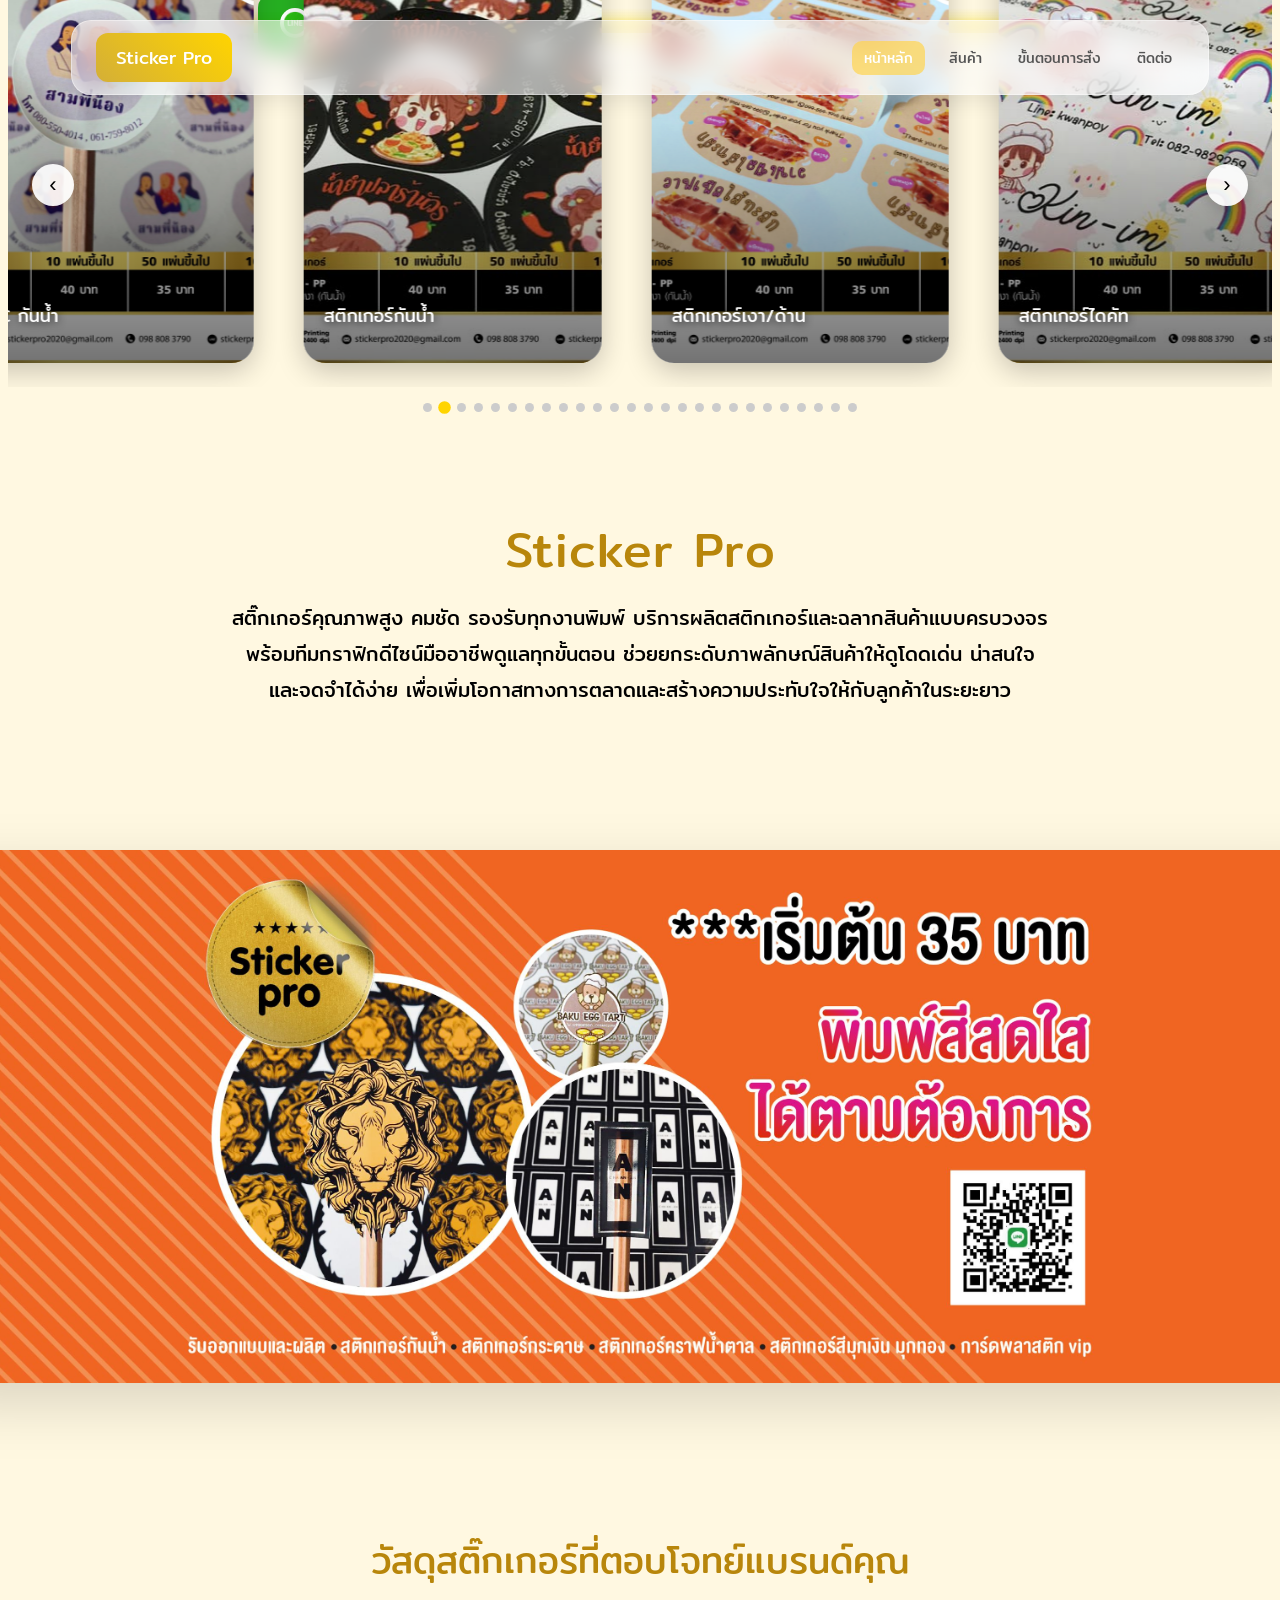
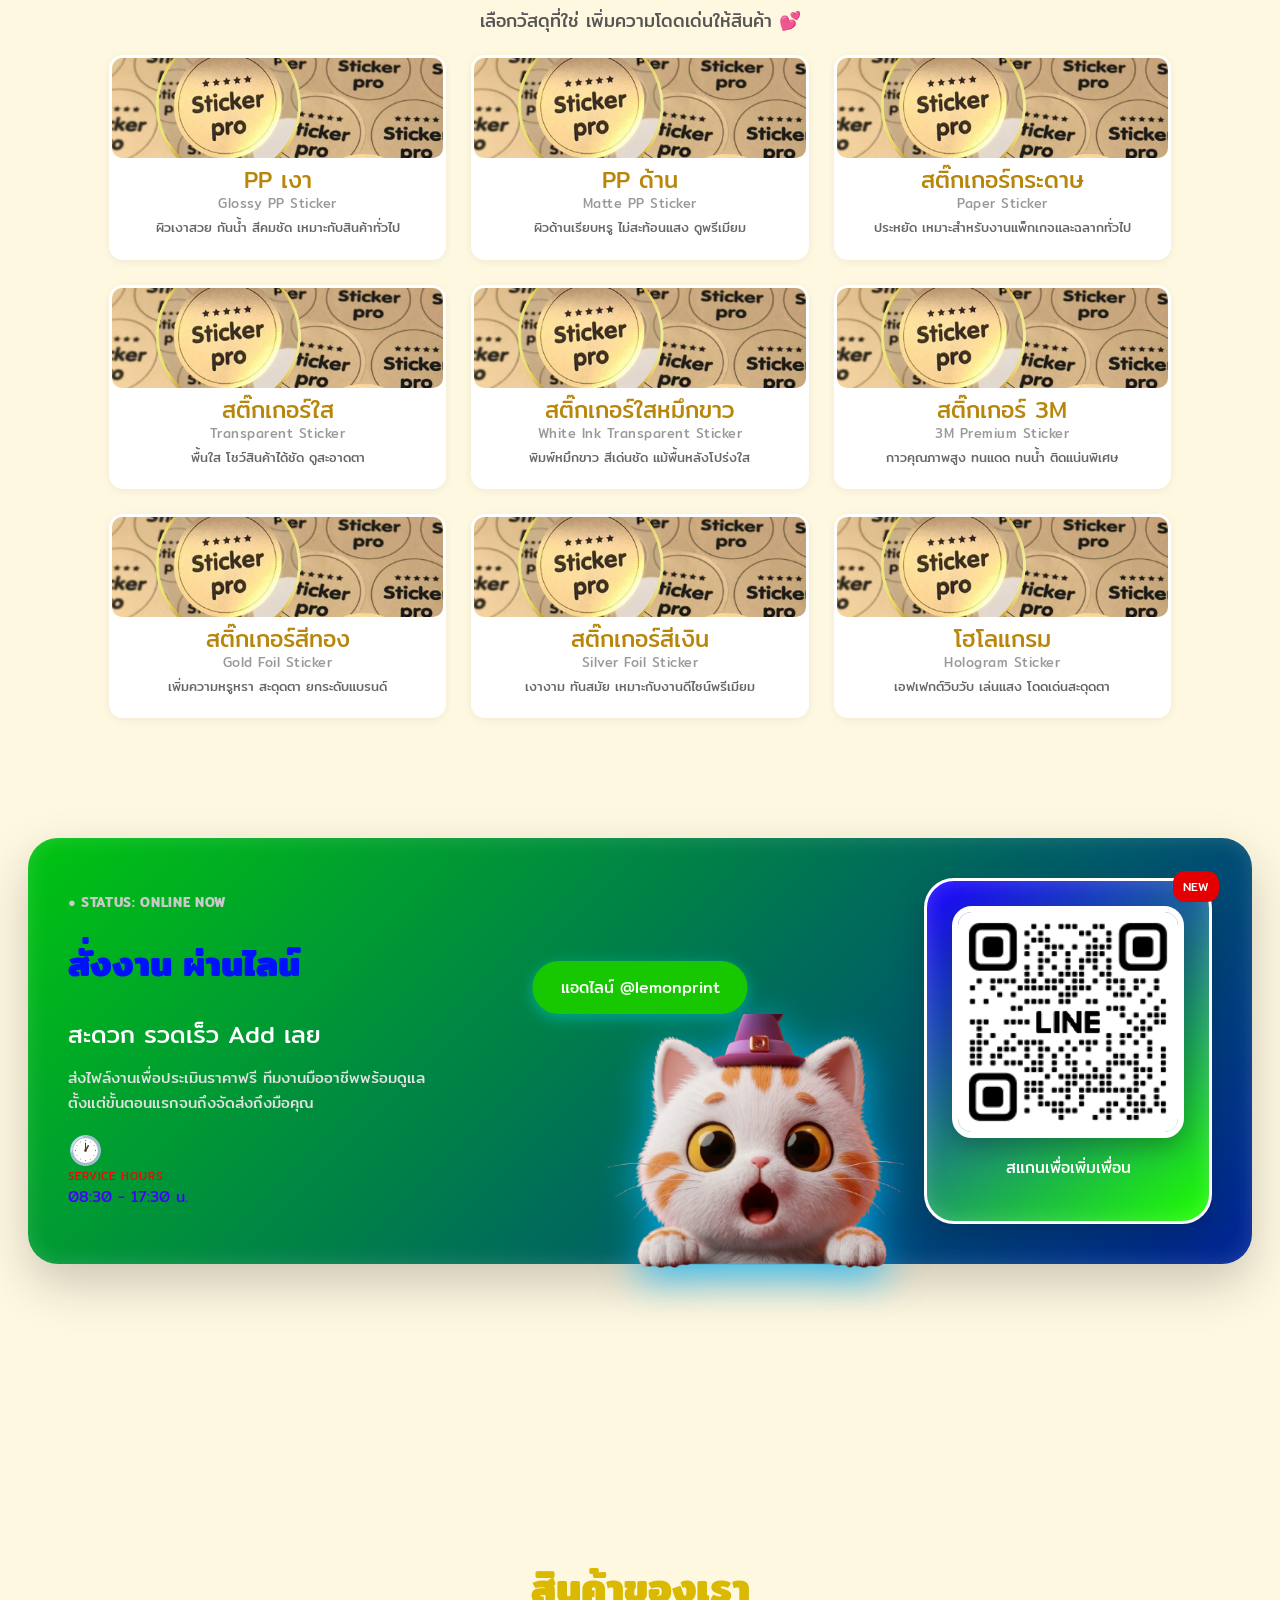
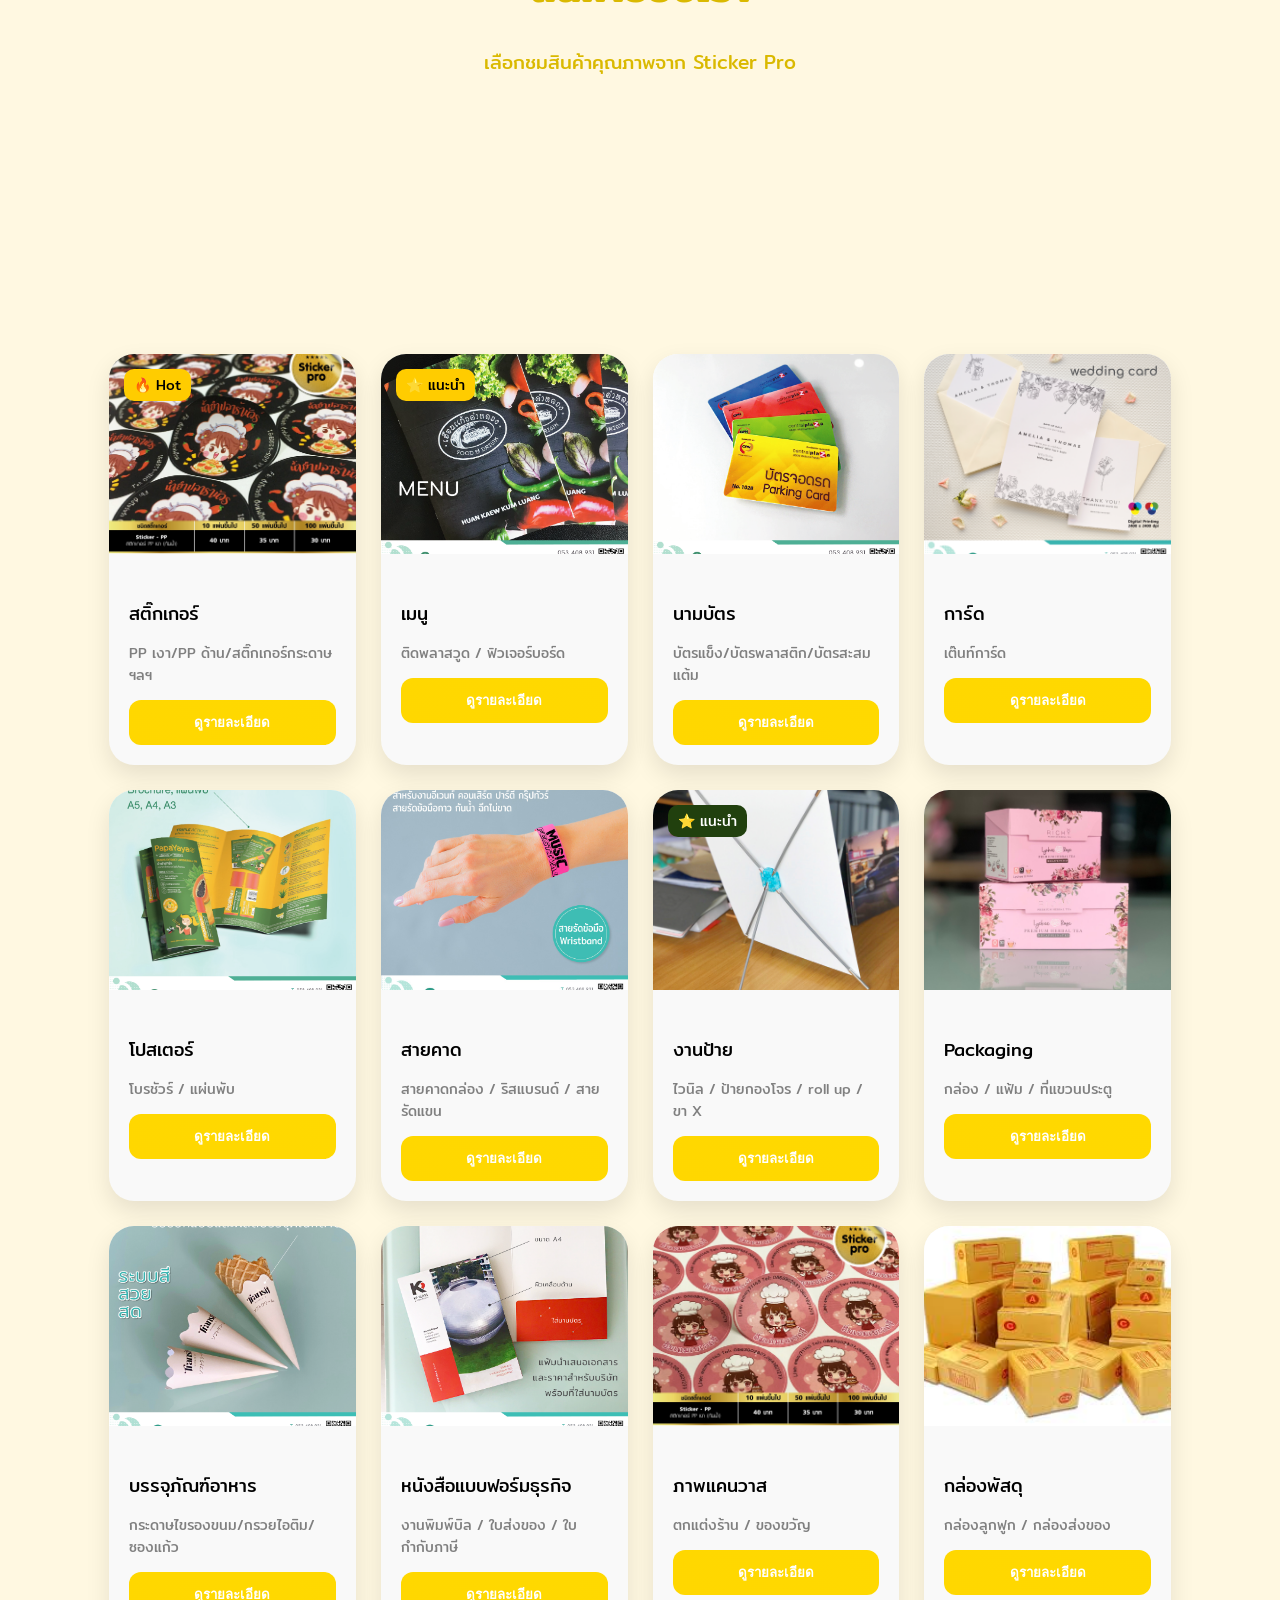
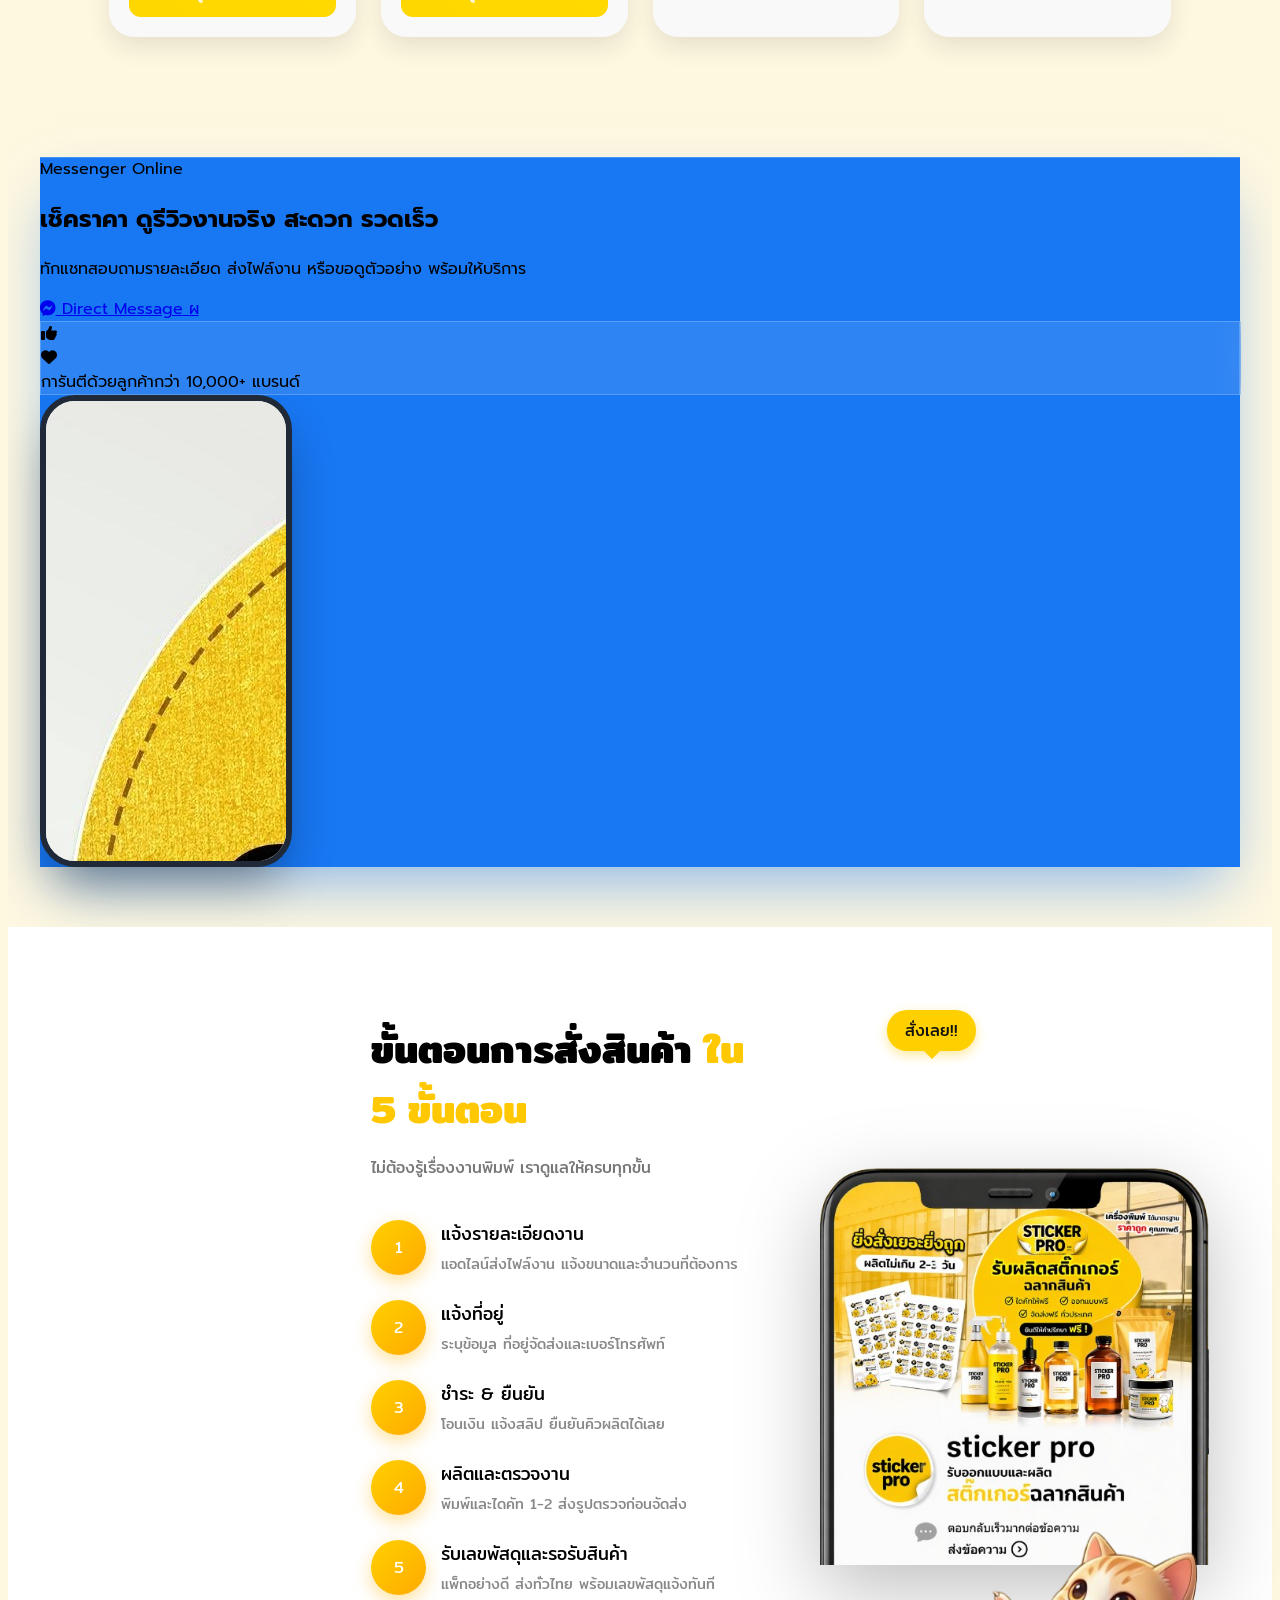
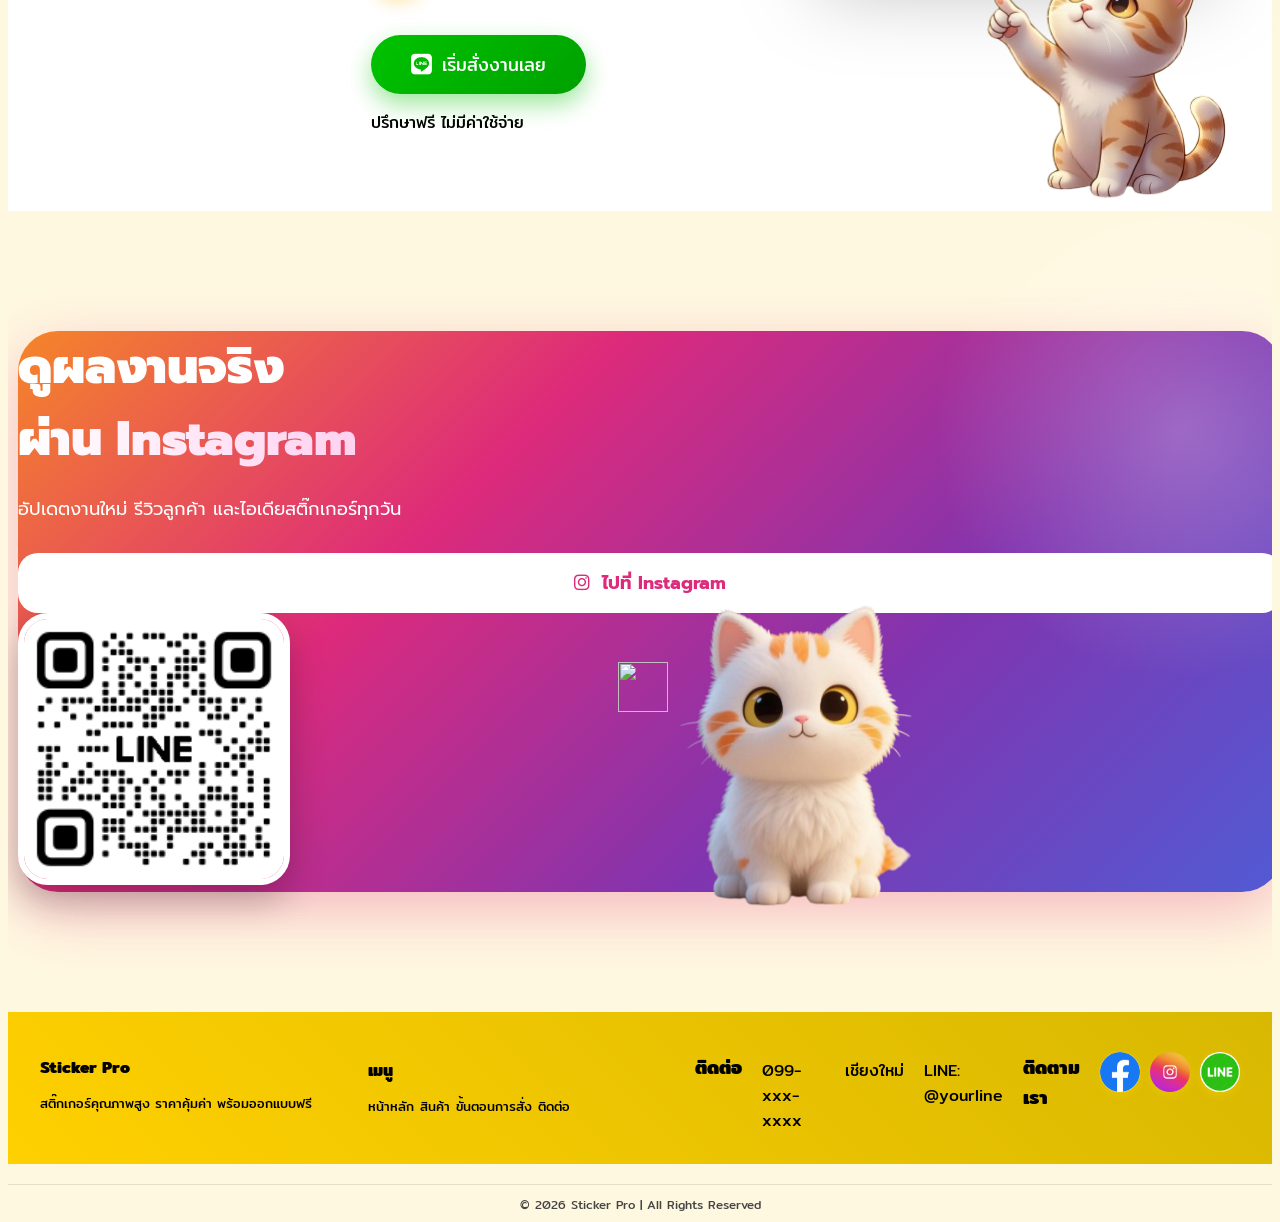
==== commit 712ae518: "Add files via upload" ====
--- a/index.html
+++ b/index.html
@@ -32,24 +32,15 @@
 </head>
 
 <body>
+
+<!-- ===== NAVBAR ===== -->
 <div class="navbar">
-  <!-- ซ้าย (PC ใช้) -->
-  <div class="logo logo-left">Sticker Pro</div>
-
-  <div class="nav-links" id="navLinks">
+  <div class="logo">Sticker Pro</div>
+  <div class="nav-links">
     <a href="#hero" class="active">หน้าหลัก</a>
     <a href="#product">สินค้า</a>
-    <a href="#order-steps">ขั้นตอนการสั่ง</a>
+<a href="#order-steps">ขั้นตอนการสั่ง</a>
     <a href="#footer">ติดต่อ</a>
-  </div>
-
-  <!-- ขวา -->
-  <div class="nav-right">
-    <!-- โลโก้สำหรับมือถือ -->
-    <div class="logo-mobile">Sticker Pro</div>
-
-    <img src="pro01.jpg" class="logo-img" alt="logo">
-    <div class="hamburger" onclick="toggleMenu()">☰</div>
   </div>
 </div>
 <section class="hero" id="hero">
@@ -65,27 +56,27 @@
 <!-- ===== SLIDER (อยู่นอก hero) ===== -->
 <div class="slider">
   <div class="slides" id="slideTrack">
-    <div class="card"><img src="stkgloss10.jpg"><div class="card-title">สติกเกอร์เงา/ด้าน</div></div>
+    <div class="card"><img src="imge/stkgloss10.jpg"><div class="card-title">สติกเกอร์เงา/ด้าน</div></div>
     <div class="card"><img src="สินค้า2.jpg"><div class="card-title">สติกเกอร์ไดคัท</div></div>
-    <div class="card"><img src="stkgloss5.jpg"><div class="card-title">สติกเกอร์กันน้ำ</div></div>
-    <div class="card"><img src="stkgloss7.jpg"><div class="card-title">PVC กันน้ำ</div></div>
-    <div class="card"><img src="stkgloss6.jpg"><div class="card-title">ฟอยล์ทอง</div></div>
-        <div class="card"><img src="stkgloss10.jpg"><div class="card-title">สติกเกอร์เงา/ด้าน</div></div>
-    <div class="card"><img src="stkgloss8.jpg"><div class="card-title">สติกเกอร์ไดคัท</div></div>
+    <div class="card"><img src="imge/stkgloss5.jpg"><div class="card-title">สติกเกอร์กันน้ำ</div></div>
+    <div class="card"><img src="imge/stkgloss7.jpg"><div class="card-title">PVC กันน้ำ</div></div>
+    <div class="card"><img src="imge/stkgloss6.jpg"><div class="card-title">ฟอยล์ทอง</div></div>
+        <div class="card"><img src="imge/stkgloss10.jpg"><div class="card-title">สติกเกอร์เงา/ด้าน</div></div>
+    <div class="card"><img src="imge/stkgloss8.jpg"><div class="card-title">สติกเกอร์ไดคัท</div></div>
     <div class="card"><img src="สินค้า3.jpg"><div class="card-title">สติกเกอร์กันน้ำ</div></div>
-    <div class="card"><img src="stkgloss7.jpg"><div class="card-title">PVC กันน้ำ</div></div>
-    <div class="card"><img src="stkgloss6.jpg"><div class="card-title">ฟอยล์ทอง</div></div>
+    <div class="card"><img src="imge/stkgloss7.jpg"><div class="card-title">PVC กันน้ำ</div></div>
+    <div class="card"><img src="imge/stkgloss6.jpg"><div class="card-title">ฟอยล์ทอง</div></div>
     
-    <div class="card"><img src="stkgloss10.jpg"><div class="card-title">สติกเกอร์เงา/ด้าน</div></div>
+    <div class="card"><img src="imge/stkgloss10.jpg"><div class="card-title">สติกเกอร์เงา/ด้าน</div></div>
     <div class="card"><img src="สินค้า2.jpg"><div class="card-title">สติกเกอร์ไดคัท</div></div>
-    <div class="card"><img src="stkgloss5.jpg"><div class="card-title">สติกเกอร์กันน้ำ</div></div>
-    <div class="card"><img src="stkgloss7.jpg"><div class="card-title">PVC กันน้ำ</div></div>
-    <div class="card"><img src="stkgloss6.jpg"><div class="card-title">ฟอยล์ทอง</div></div>
-        <div class="card"><img src="stkgloss10.jpg"><div class="card-title">สติกเกอร์เงา/ด้าน</div></div>
-    <div class="card"><img src="stkgloss8.jpg"><div class="card-title">สติกเกอร์ไดคัท</div></div>
+    <div class="card"><img src="imge/stkgloss5.jpg"><div class="card-title">สติกเกอร์กันน้ำ</div></div>
+    <div class="card"><img src="imge/stkgloss7.jpg"><div class="card-title">PVC กันน้ำ</div></div>
+    <div class="card"><img src="imge/stkgloss6.jpg"><div class="card-title">ฟอยล์ทอง</div></div>
+        <div class="card"><img src="imge/stkgloss10.jpg"><div class="card-title">สติกเกอร์เงา/ด้าน</div></div>
+    <div class="card"><img src="imge/stkgloss8.jpg"><div class="card-title">สติกเกอร์ไดคัท</div></div>
     <div class="card"><img src="สินค้า3.jpg"><div class="card-title">สติกเกอร์กันน้ำ</div></div>
-    <div class="card"><img src="stkgloss7.jpg"><div class="card-title">PVC กันน้ำ</div></div>
-    <div class="card"><img src="stkgloss6.jpg"><div class="card-title">ฟอยล์ทอง</div></div>
+    <div class="card"><img src="imge/stkgloss7.jpg"><div class="card-title">PVC กันน้ำ</div></div>
+    <div class="card"><img src="imge/stkgloss6.jpg"><div class="card-title">ฟอยล์ทอง</div></div>
   </div>
 </div>
 <!-- ===== INFO SECTION ===== -->
@@ -168,18 +159,18 @@
 
 <!-- ===== PRODUCT SECTION ===== -->
 <section class="product-section" id="product">
-  <div class="product-card"><span class="badge yellow">🔥 Hot</span><img src="stkgloss6.jpg"><div class="content"><h3>สติ๊กเกอร์</h3><p>PP เงา/PP ด้าน/สติ๊กเกอร์กระดาษ ฯลฯ</p><button class="btn choose" onclick="goPage('stickers.html')">ดูรายละเอียด</button></div></div>
-  <div class="product-card"><span class="badge yellow">⭐ แนะนำ</span><img src="menu a4-01.png"><div class="content"><h3>เมนู</h3><p>ติดพลาสวูด / ฟิวเจอร์บอร์ด</p><button class="btn choose" onclick="goPage('menu.html')">ดูรายละเอียด</button></div></div>
-  <div class="product-card"><img src="บัตรพลาสติก-01.png"><div class="content"><h3>นามบัตร</h3><p>บัตรแข็ง/บัตรพลาสติก/บัตรสะสมแต้ม</p><button class="btn choose" onclick="goPage('business-card.html')">ดูรายละเอียด</button></div></div>
-  <div class="product-card"><img src="การ์ดแต่ง-01-01.png"><div class="content"><h3>การ์ด</h3><p>เต๊นท์การ์ด</p><button class="btn choose" onclick="goPage('card.html')">ดูรายละเอียด</button></div></div>
-  <div class="product-card"><img src="Brochure-01.png"><div class="content"><h3>โปสเตอร์</h3><p>โบรชัวร์ / แผ่นพับ</p><button class="btn choose" onclick="goPage('poster.html')">ดูรายละเอียด</button></div></div>
-  <div class="product-card"><img src="Wristband-สายรัดข้อมือ-1.jpg"><div class="content"><h3>สายคาด</h3><p>สายคาดกล่อง / ริสแบรนด์ / สายรัดแขน</p><button class="btn choose" onclick="goPage('band.html')">ดูรายละเอียด</button></div></div>
-  <div class="product-card"><span class="badge green">⭐ แนะนำ</span><img src="ป้าย.jpg"><div class="content"><h3>งานป้าย</h3><p>ไวนิล / ป้ายกองโจร / roll up / ขา X</p><button class="btn choose" onclick="goPage('sign.html')">ดูรายละเอียด</button></div></div>
-  <div class="product-card"><img src="กล่อง.jpg"><div class="content"><h3>Packaging</h3><p>กล่อง / แฟ้ม / ที่แขวนประตู</p><button class="btn choose" onclick="goPage('packaging.html')">ดูรายละเอียด</button></div></div>
-  <div class="product-card"><img src="กรวยไอศกรีม-01.png"><div class="content"><h3>บรรจุภัณฑ์อาหาร</h3><p>กระดาษไขรองขนม/กรวยไอติม/ซองแก้ว</p><button class="btn choose" onclick="goPage('food.html')">ดูรายละเอียด</button></div></div>
-  <div class="product-card"><img src="แฟ้ม-01.png"><div class="content"><h3>หนังสือแบบฟอร์มธุรกิจ</h3><p>งานพิมพ์บิล / ใบส่งของ / ใบกำกับภาษี</p><button class="btn choose" onclick="goPage('document.html')">ดูรายละเอียด</button></div></div>
-  <div class="product-card"><img src="stkgloss11.jpg"><div class="content"><h3>ภาพแคนวาส</h3><p>ตกแต่งร้าน / ของขวัญ</p><button class="btn choose" onclick="goPage('canvas.html')">ดูรายละเอียด</button></div></div>
-  <div class="product-card"><img src="กล่องพัสดุ.jpg"><div class="content"><h3>กล่องพัสดุ</h3><p>กล่องลูกฟูก / กล่องส่งของ</p><button class="btn choose" onclick="goPage('box.html')">ดูรายละเอียด</button></div></div>
+  <div class="product-card"><span class="badge yellow">🔥 Hot</span><img src="imge/stkgloss6.jpg"><div class="content"><h3>สติ๊กเกอร์</h3><p>PP เงา/PP ด้าน/สติ๊กเกอร์กระดาษ ฯลฯ</p><button class="btn choose" onclick="goPage('stickers.html')">ดูรายละเอียด</button></div></div>
+  <div class="product-card"><span class="badge yellow">⭐ แนะนำ</span><img src="imge/menu a4-01.png"><div class="content"><h3>เมนู</h3><p>ติดพลาสวูด / ฟิวเจอร์บอร์ด</p><button class="btn choose" onclick="goPage('menu.html')">ดูรายละเอียด</button></div></div>
+  <div class="product-card"><img src="imge/บัตรพลาสติก-01.png"><div class="content"><h3>นามบัตร</h3><p>บัตรแข็ง/บัตรพลาสติก/บัตรสะสมแต้ม</p><button class="btn choose" onclick="goPage('business-card.html')">ดูรายละเอียด</button></div></div>
+  <div class="product-card"><img src="imge/การ์ดแต่ง-01-01.png"><div class="content"><h3>การ์ด</h3><p>เต๊นท์การ์ด</p><button class="btn choose" onclick="goPage('card.html')">ดูรายละเอียด</button></div></div>
+  <div class="product-card"><img src="imge/Brochure-01.png"><div class="content"><h3>โปสเตอร์</h3><p>โบรชัวร์ / แผ่นพับ</p><button class="btn choose" onclick="goPage('poster.html')">ดูรายละเอียด</button></div></div>
+  <div class="product-card"><img src="imge/Wristband-สายรัดข้อมือ-1.jpg"><div class="content"><h3>สายคาด</h3><p>สายคาดกล่อง / ริสแบรนด์ / สายรัดแขน</p><button class="btn choose" onclick="goPage('band.html')">ดูรายละเอียด</button></div></div>
+  <div class="product-card"><span class="badge green">⭐ แนะนำ</span><img src="imge/ป้าย.jpg"><div class="content"><h3>งานป้าย</h3><p>ไวนิล / ป้ายกองโจร / roll up / ขา X</p><button class="btn choose" onclick="goPage('sign.html')">ดูรายละเอียด</button></div></div>
+  <div class="product-card"><img src="imge/กล่อง.jpg"><div class="content"><h3>Packaging</h3><p>กล่อง / แฟ้ม / ที่แขวนประตู</p><button class="btn choose" onclick="goPage('packaging.html')">ดูรายละเอียด</button></div></div>
+  <div class="product-card"><img src="imge/กรวยไอศกรีม-01.png"><div class="content"><h3>บรรจุภัณฑ์อาหาร</h3><p>กระดาษไขรองขนม/กรวยไอติม/ซองแก้ว</p><button class="btn choose" onclick="goPage('food.html')">ดูรายละเอียด</button></div></div>
+  <div class="product-card"><img src="imge/แฟ้ม-01.png"><div class="content"><h3>หนังสือแบบฟอร์มธุรกิจ</h3><p>งานพิมพ์บิล / ใบส่งของ / ใบกำกับภาษี</p><button class="btn choose" onclick="goPage('document.html')">ดูรายละเอียด</button></div></div>
+  <div class="product-card"><img src="imge/stkgloss11.jpg"><div class="content"><h3>ภาพแคนวาส</h3><p>ตกแต่งร้าน / ของขวัญ</p><button class="btn choose" onclick="goPage('canvas.html')">ดูรายละเอียด</button></div></div>
+  <div class="product-card"><img src="imge/กล่องพัสดุ.jpg"><div class="content"><h3>กล่องพัสดุ</h3><p>กล่องลูกฟูก / กล่องส่งของ</p><button class="btn choose" onclick="goPage('box.html')">ดูรายละเอียด</button></div></div>
 </section>
 
 
@@ -459,7 +450,7 @@
       <h3 style="margin-top:10px;">ติดตามเรา</h3>
       <div class="social-icons">
         <a href="#"><img src="download.png"></a>
-        <a href="#"><img src="ig.png"></a>
+        <a href="#"><img src="imge/ig.png"></a>
         <a href="#"><img src="line.png"></a>
       </div>
     </div>
--- a/style.css
+++ b/style.css
@@ -1911,18 +1911,9 @@
 
 }
 
-* {
-  margin: 0;
-  padding: 0;
-  box-sizing: border-box;
-}
-
-html, body {
-  margin: 0;
-  padding: 0;
-  overflow-x: hidden;
-}
-
-
-
-
+
+
+
+
+
+
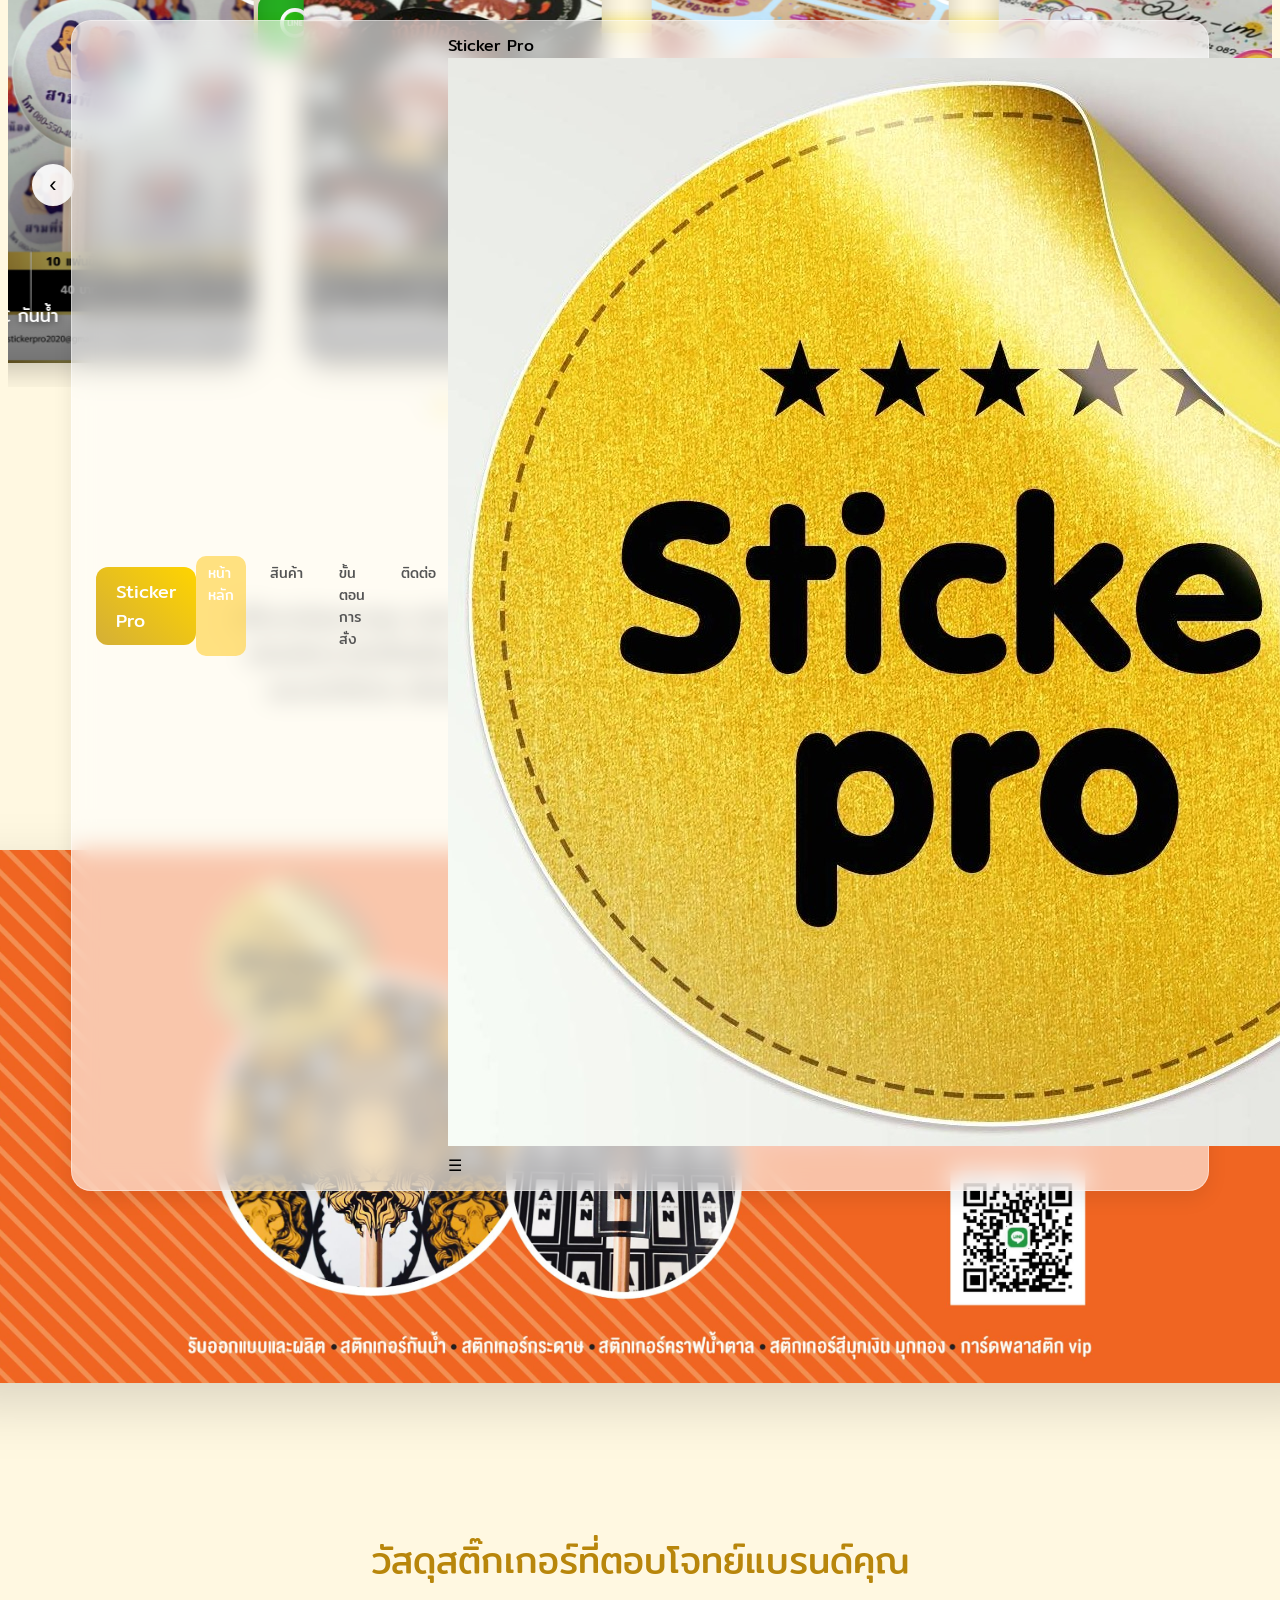
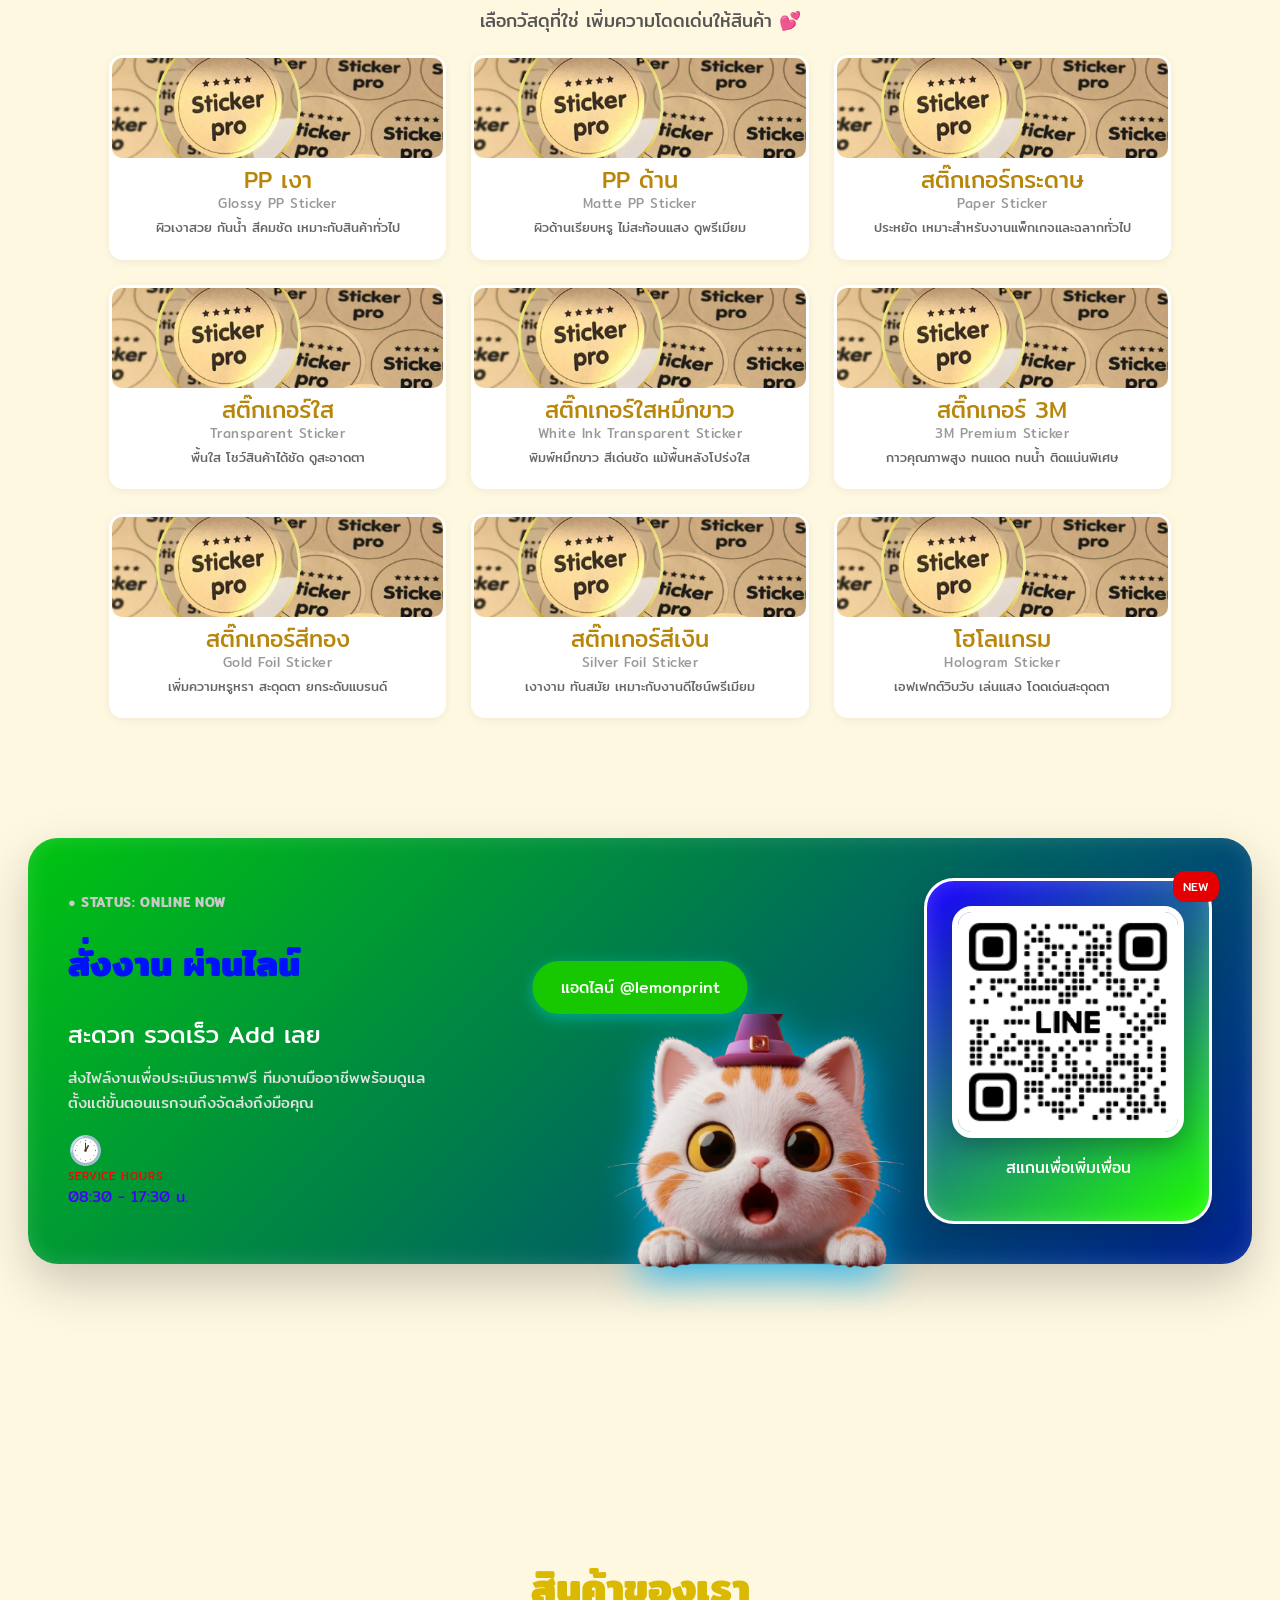
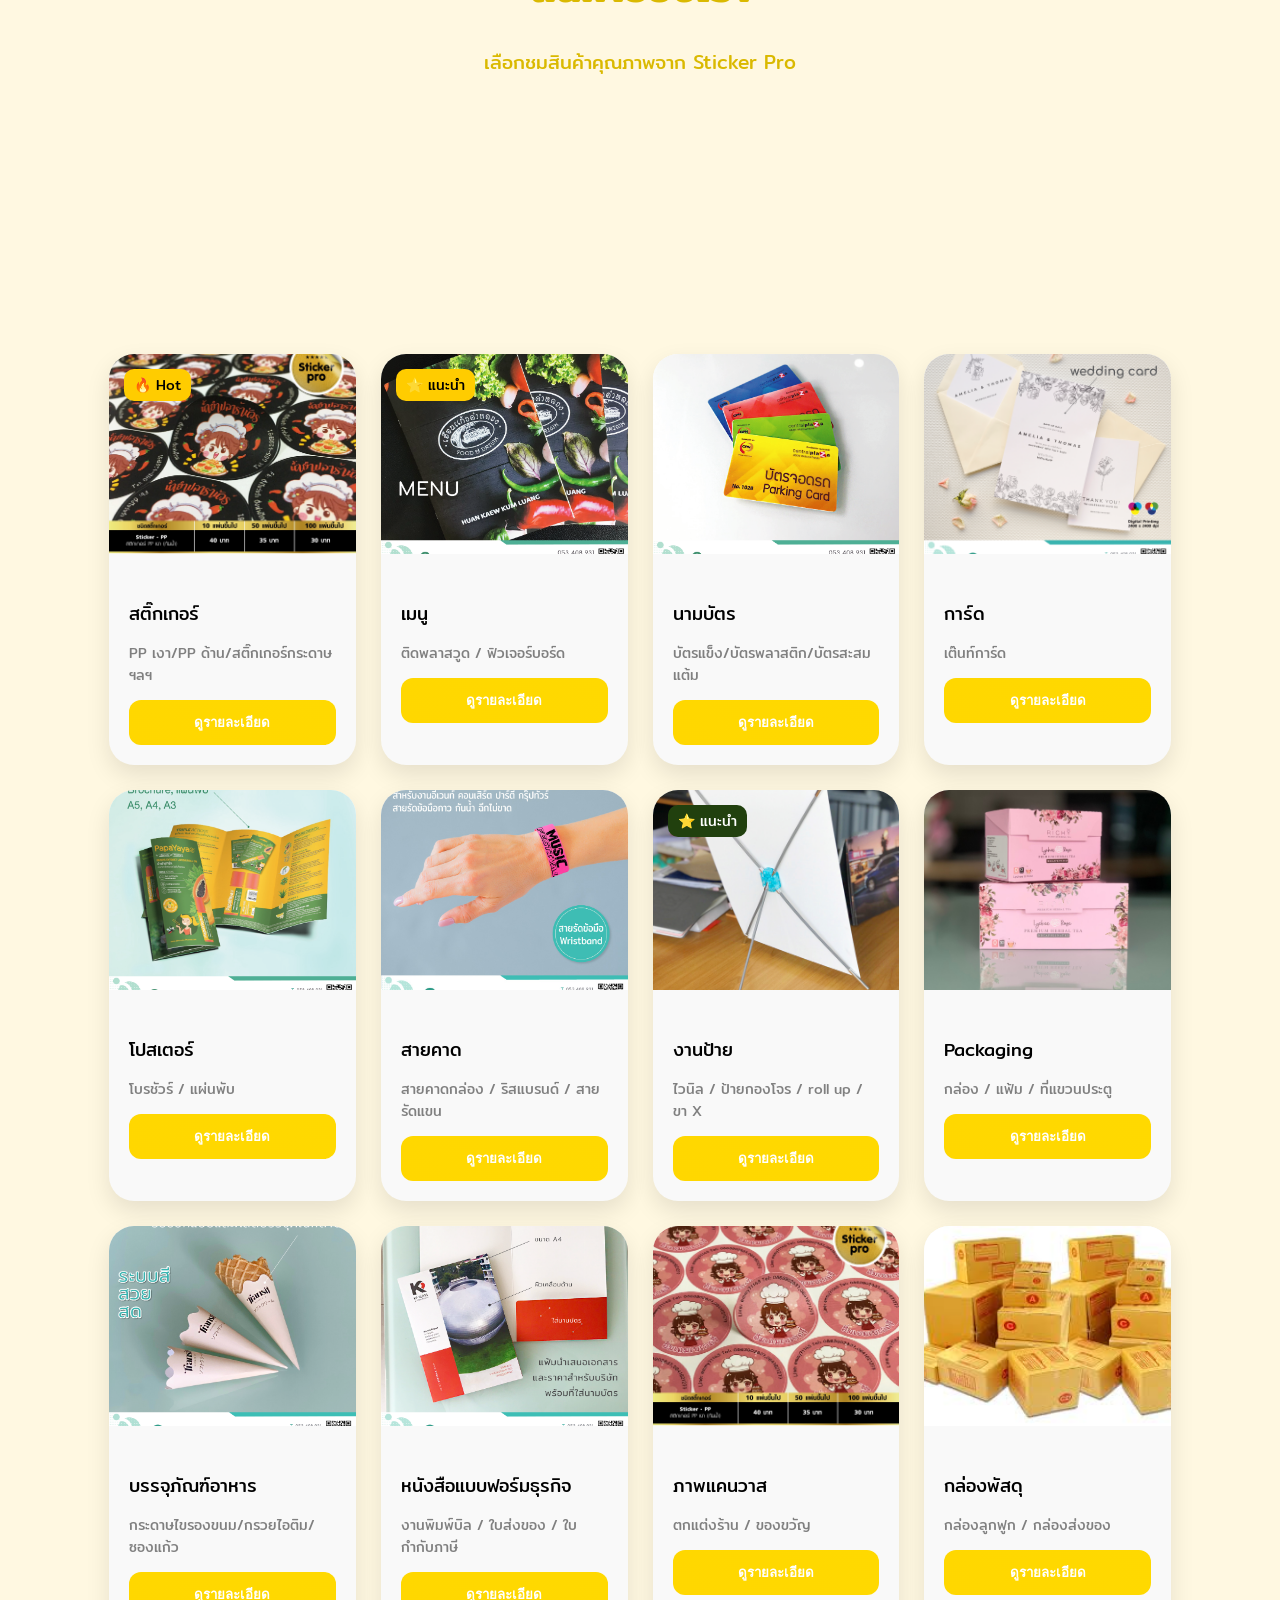
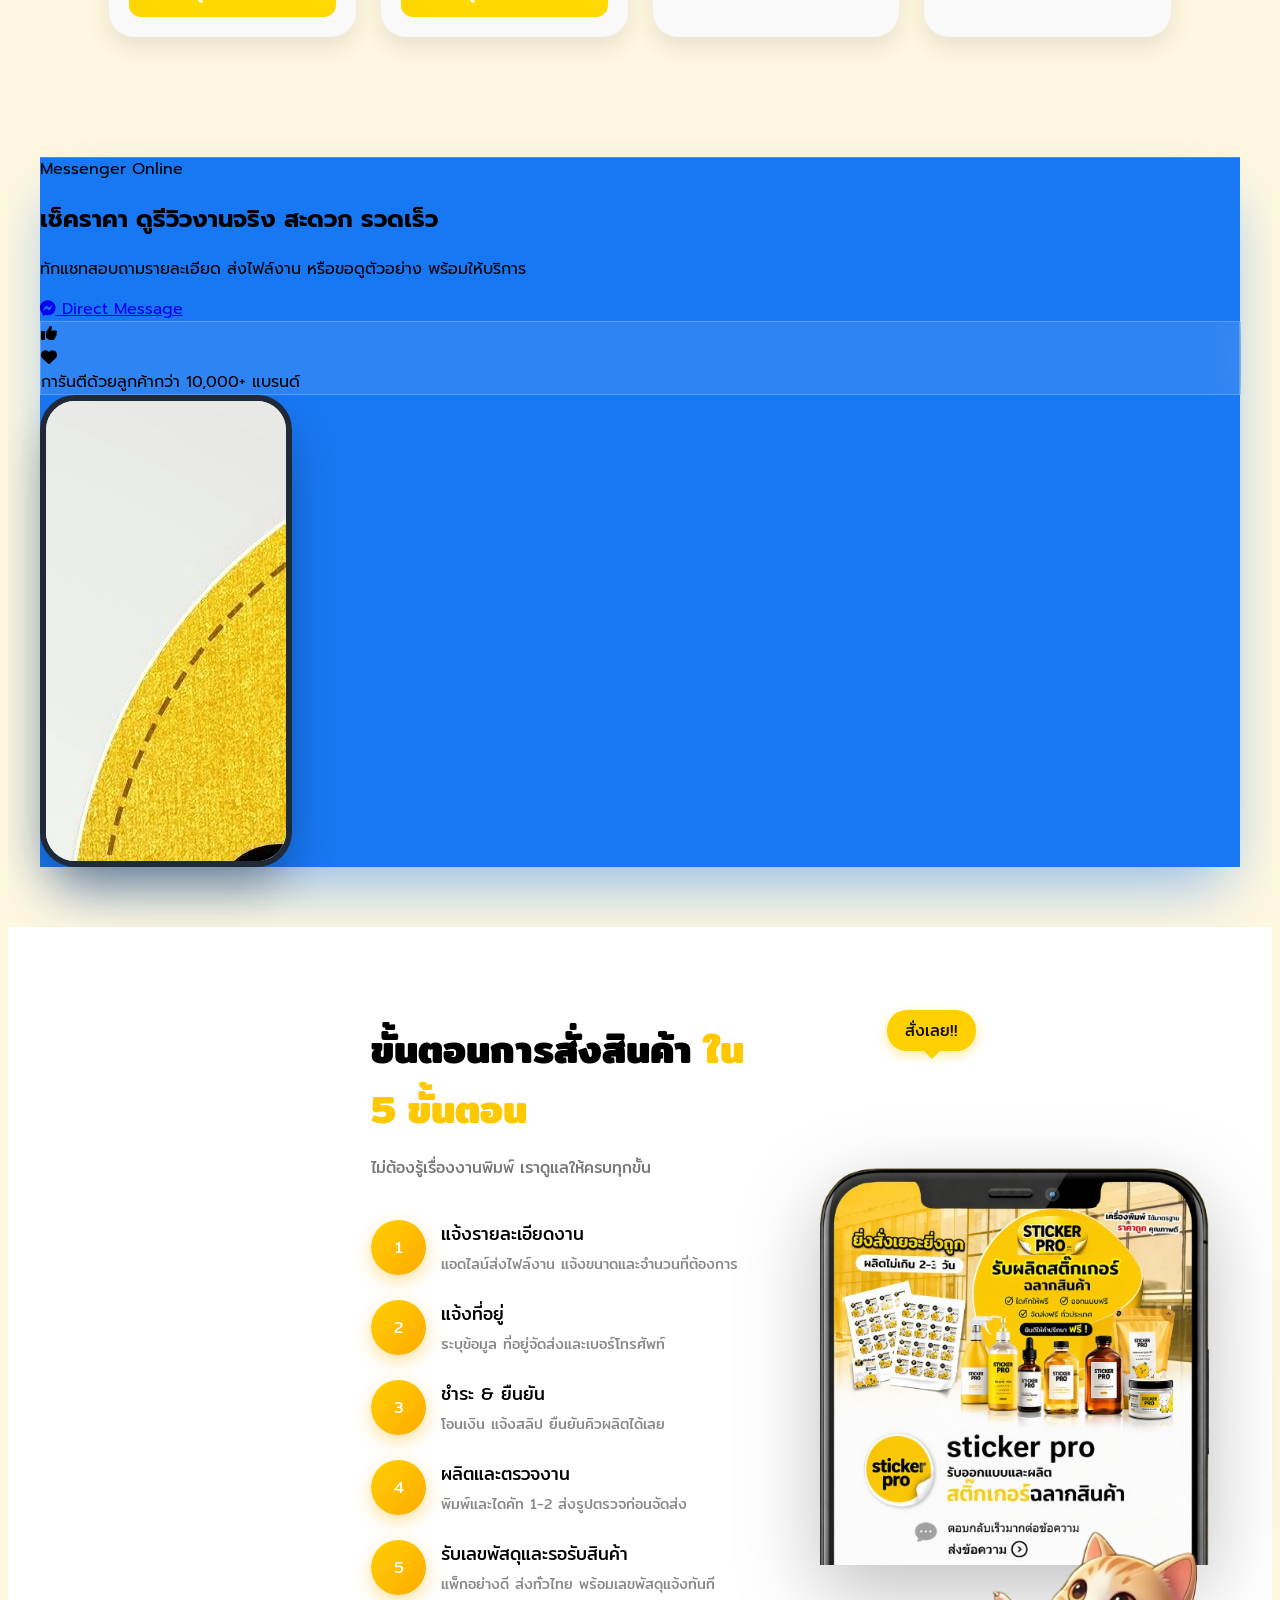
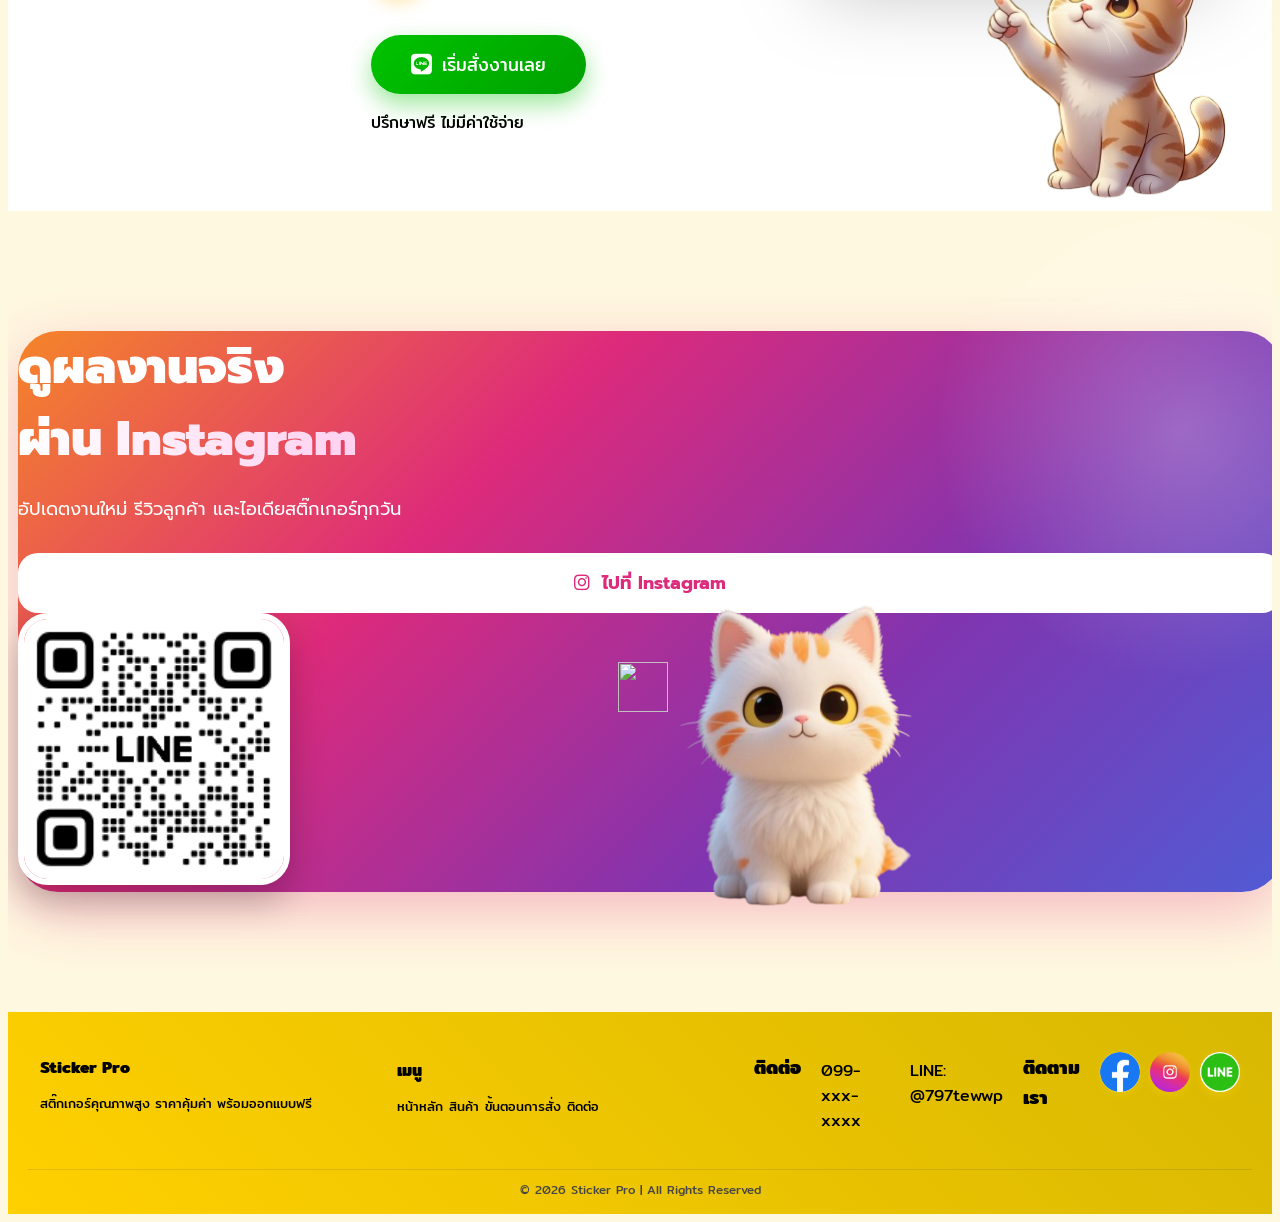
==== commit 3efa9832: "Add files via upload" ====
--- a/index.html
+++ b/index.html
@@ -32,15 +32,24 @@
 </head>
 
 <body>
-
-<!-- ===== NAVBAR ===== -->
 <div class="navbar">
-  <div class="logo">Sticker Pro</div>
-  <div class="nav-links">
+  <!-- ซ้าย (PC ใช้) -->
+  <div class="logo logo-left">Sticker Pro</div>
+
+  <div class="nav-links" id="navLinks">
     <a href="#hero" class="active">หน้าหลัก</a>
     <a href="#product">สินค้า</a>
-<a href="#order-steps">ขั้นตอนการสั่ง</a>
+    <a href="#order-steps">ขั้นตอนการสั่ง</a>
     <a href="#footer">ติดต่อ</a>
+  </div>
+
+  <!-- ขวา -->
+  <div class="nav-right">
+    <!-- โลโก้สำหรับมือถือ -->
+    <div class="logo-mobile">Sticker Pro</div>
+
+    <img src="pro01.jpg" class="logo-img" alt="logo">
+    <div class="hamburger" onclick="toggleMenu()">☰</div>
   </div>
 </div>
 <section class="hero" id="hero">
@@ -56,27 +65,27 @@
 <!-- ===== SLIDER (อยู่นอก hero) ===== -->
 <div class="slider">
   <div class="slides" id="slideTrack">
-    <div class="card"><img src="imge/stkgloss10.jpg"><div class="card-title">สติกเกอร์เงา/ด้าน</div></div>
+    <div class="card"><img src="stkgloss10.jpg"><div class="card-title">สติกเกอร์เงา/ด้าน</div></div>
     <div class="card"><img src="สินค้า2.jpg"><div class="card-title">สติกเกอร์ไดคัท</div></div>
-    <div class="card"><img src="imge/stkgloss5.jpg"><div class="card-title">สติกเกอร์กันน้ำ</div></div>
-    <div class="card"><img src="imge/stkgloss7.jpg"><div class="card-title">PVC กันน้ำ</div></div>
-    <div class="card"><img src="imge/stkgloss6.jpg"><div class="card-title">ฟอยล์ทอง</div></div>
-        <div class="card"><img src="imge/stkgloss10.jpg"><div class="card-title">สติกเกอร์เงา/ด้าน</div></div>
-    <div class="card"><img src="imge/stkgloss8.jpg"><div class="card-title">สติกเกอร์ไดคัท</div></div>
+    <div class="card"><img src="stkgloss5.jpg"><div class="card-title">สติกเกอร์กันน้ำ</div></div>
+    <div class="card"><img src="stkgloss7.jpg"><div class="card-title">PVC กันน้ำ</div></div>
+    <div class="card"><img src="stkgloss6.jpg"><div class="card-title">ฟอยล์ทอง</div></div>
+        <div class="card"><img src="stkgloss10.jpg"><div class="card-title">สติกเกอร์เงา/ด้าน</div></div>
+    <div class="card"><img src="stkgloss8.jpg"><div class="card-title">สติกเกอร์ไดคัท</div></div>
     <div class="card"><img src="สินค้า3.jpg"><div class="card-title">สติกเกอร์กันน้ำ</div></div>
-    <div class="card"><img src="imge/stkgloss7.jpg"><div class="card-title">PVC กันน้ำ</div></div>
-    <div class="card"><img src="imge/stkgloss6.jpg"><div class="card-title">ฟอยล์ทอง</div></div>
+    <div class="card"><img src="stkgloss7.jpg"><div class="card-title">PVC กันน้ำ</div></div>
+    <div class="card"><img src="stkgloss6.jpg"><div class="card-title">ฟอยล์ทอง</div></div>
     
-    <div class="card"><img src="imge/stkgloss10.jpg"><div class="card-title">สติกเกอร์เงา/ด้าน</div></div>
+    <div class="card"><img src="stkgloss10.jpg"><div class="card-title">สติกเกอร์เงา/ด้าน</div></div>
     <div class="card"><img src="สินค้า2.jpg"><div class="card-title">สติกเกอร์ไดคัท</div></div>
-    <div class="card"><img src="imge/stkgloss5.jpg"><div class="card-title">สติกเกอร์กันน้ำ</div></div>
-    <div class="card"><img src="imge/stkgloss7.jpg"><div class="card-title">PVC กันน้ำ</div></div>
-    <div class="card"><img src="imge/stkgloss6.jpg"><div class="card-title">ฟอยล์ทอง</div></div>
-        <div class="card"><img src="imge/stkgloss10.jpg"><div class="card-title">สติกเกอร์เงา/ด้าน</div></div>
-    <div class="card"><img src="imge/stkgloss8.jpg"><div class="card-title">สติกเกอร์ไดคัท</div></div>
+    <div class="card"><img src="stkgloss5.jpg"><div class="card-title">สติกเกอร์กันน้ำ</div></div>
+    <div class="card"><img src="stkgloss7.jpg"><div class="card-title">PVC กันน้ำ</div></div>
+    <div class="card"><img src="stkgloss6.jpg"><div class="card-title">ฟอยล์ทอง</div></div>
+        <div class="card"><img src="stkgloss10.jpg"><div class="card-title">สติกเกอร์เงา/ด้าน</div></div>
+    <div class="card"><img src="stkgloss8.jpg"><div class="card-title">สติกเกอร์ไดคัท</div></div>
     <div class="card"><img src="สินค้า3.jpg"><div class="card-title">สติกเกอร์กันน้ำ</div></div>
-    <div class="card"><img src="imge/stkgloss7.jpg"><div class="card-title">PVC กันน้ำ</div></div>
-    <div class="card"><img src="imge/stkgloss6.jpg"><div class="card-title">ฟอยล์ทอง</div></div>
+    <div class="card"><img src="stkgloss7.jpg"><div class="card-title">PVC กันน้ำ</div></div>
+    <div class="card"><img src="stkgloss6.jpg"><div class="card-title">ฟอยล์ทอง</div></div>
   </div>
 </div>
 <!-- ===== INFO SECTION ===== -->
@@ -159,18 +168,18 @@
 
 <!-- ===== PRODUCT SECTION ===== -->
 <section class="product-section" id="product">
-  <div class="product-card"><span class="badge yellow">🔥 Hot</span><img src="imge/stkgloss6.jpg"><div class="content"><h3>สติ๊กเกอร์</h3><p>PP เงา/PP ด้าน/สติ๊กเกอร์กระดาษ ฯลฯ</p><button class="btn choose" onclick="goPage('stickers.html')">ดูรายละเอียด</button></div></div>
-  <div class="product-card"><span class="badge yellow">⭐ แนะนำ</span><img src="imge/menu a4-01.png"><div class="content"><h3>เมนู</h3><p>ติดพลาสวูด / ฟิวเจอร์บอร์ด</p><button class="btn choose" onclick="goPage('menu.html')">ดูรายละเอียด</button></div></div>
-  <div class="product-card"><img src="imge/บัตรพลาสติก-01.png"><div class="content"><h3>นามบัตร</h3><p>บัตรแข็ง/บัตรพลาสติก/บัตรสะสมแต้ม</p><button class="btn choose" onclick="goPage('business-card.html')">ดูรายละเอียด</button></div></div>
-  <div class="product-card"><img src="imge/การ์ดแต่ง-01-01.png"><div class="content"><h3>การ์ด</h3><p>เต๊นท์การ์ด</p><button class="btn choose" onclick="goPage('card.html')">ดูรายละเอียด</button></div></div>
-  <div class="product-card"><img src="imge/Brochure-01.png"><div class="content"><h3>โปสเตอร์</h3><p>โบรชัวร์ / แผ่นพับ</p><button class="btn choose" onclick="goPage('poster.html')">ดูรายละเอียด</button></div></div>
-  <div class="product-card"><img src="imge/Wristband-สายรัดข้อมือ-1.jpg"><div class="content"><h3>สายคาด</h3><p>สายคาดกล่อง / ริสแบรนด์ / สายรัดแขน</p><button class="btn choose" onclick="goPage('band.html')">ดูรายละเอียด</button></div></div>
-  <div class="product-card"><span class="badge green">⭐ แนะนำ</span><img src="imge/ป้าย.jpg"><div class="content"><h3>งานป้าย</h3><p>ไวนิล / ป้ายกองโจร / roll up / ขา X</p><button class="btn choose" onclick="goPage('sign.html')">ดูรายละเอียด</button></div></div>
-  <div class="product-card"><img src="imge/กล่อง.jpg"><div class="content"><h3>Packaging</h3><p>กล่อง / แฟ้ม / ที่แขวนประตู</p><button class="btn choose" onclick="goPage('packaging.html')">ดูรายละเอียด</button></div></div>
-  <div class="product-card"><img src="imge/กรวยไอศกรีม-01.png"><div class="content"><h3>บรรจุภัณฑ์อาหาร</h3><p>กระดาษไขรองขนม/กรวยไอติม/ซองแก้ว</p><button class="btn choose" onclick="goPage('food.html')">ดูรายละเอียด</button></div></div>
-  <div class="product-card"><img src="imge/แฟ้ม-01.png"><div class="content"><h3>หนังสือแบบฟอร์มธุรกิจ</h3><p>งานพิมพ์บิล / ใบส่งของ / ใบกำกับภาษี</p><button class="btn choose" onclick="goPage('document.html')">ดูรายละเอียด</button></div></div>
-  <div class="product-card"><img src="imge/stkgloss11.jpg"><div class="content"><h3>ภาพแคนวาส</h3><p>ตกแต่งร้าน / ของขวัญ</p><button class="btn choose" onclick="goPage('canvas.html')">ดูรายละเอียด</button></div></div>
-  <div class="product-card"><img src="imge/กล่องพัสดุ.jpg"><div class="content"><h3>กล่องพัสดุ</h3><p>กล่องลูกฟูก / กล่องส่งของ</p><button class="btn choose" onclick="goPage('box.html')">ดูรายละเอียด</button></div></div>
+  <div class="product-card"><span class="badge yellow">🔥 Hot</span><img src="stkgloss6.jpg"><div class="content"><h3>สติ๊กเกอร์</h3><p>PP เงา/PP ด้าน/สติ๊กเกอร์กระดาษ ฯลฯ</p><button class="btn choose" onclick="goPage('stickers.html')">ดูรายละเอียด</button></div></div>
+  <div class="product-card"><span class="badge yellow">⭐ แนะนำ</span><img src="menu a4-01.png"><div class="content"><h3>เมนู</h3><p>ติดพลาสวูด / ฟิวเจอร์บอร์ด</p><button class="btn choose" onclick="goPage('menu.html')">ดูรายละเอียด</button></div></div>
+  <div class="product-card"><img src="บัตรพลาสติก-01.png"><div class="content"><h3>นามบัตร</h3><p>บัตรแข็ง/บัตรพลาสติก/บัตรสะสมแต้ม</p><button class="btn choose" onclick="goPage('business-card.html')">ดูรายละเอียด</button></div></div>
+  <div class="product-card"><img src="การ์ดแต่ง-01-01.png"><div class="content"><h3>การ์ด</h3><p>เต๊นท์การ์ด</p><button class="btn choose" onclick="goPage('card.html')">ดูรายละเอียด</button></div></div>
+  <div class="product-card"><img src="Brochure-01.png"><div class="content"><h3>โปสเตอร์</h3><p>โบรชัวร์ / แผ่นพับ</p><button class="btn choose" onclick="goPage('poster.html')">ดูรายละเอียด</button></div></div>
+  <div class="product-card"><img src="Wristband-สายรัดข้อมือ-1.jpg"><div class="content"><h3>สายคาด</h3><p>สายคาดกล่อง / ริสแบรนด์ / สายรัดแขน</p><button class="btn choose" onclick="goPage('band.html')">ดูรายละเอียด</button></div></div>
+  <div class="product-card"><span class="badge green">⭐ แนะนำ</span><img src="ป้าย.jpg"><div class="content"><h3>งานป้าย</h3><p>ไวนิล / ป้ายกองโจร / roll up / ขา X</p><button class="btn choose" onclick="goPage('sign.html')">ดูรายละเอียด</button></div></div>
+  <div class="product-card"><img src="กล่อง.jpg"><div class="content"><h3>Packaging</h3><p>กล่อง / แฟ้ม / ที่แขวนประตู</p><button class="btn choose" onclick="goPage('packaging.html')">ดูรายละเอียด</button></div></div>
+  <div class="product-card"><img src="กรวยไอศกรีม-01.png"><div class="content"><h3>บรรจุภัณฑ์อาหาร</h3><p>กระดาษไขรองขนม/กรวยไอติม/ซองแก้ว</p><button class="btn choose" onclick="goPage('food.html')">ดูรายละเอียด</button></div></div>
+  <div class="product-card"><img src="แฟ้ม-01.png"><div class="content"><h3>หนังสือแบบฟอร์มธุรกิจ</h3><p>งานพิมพ์บิล / ใบส่งของ / ใบกำกับภาษี</p><button class="btn choose" onclick="goPage('document.html')">ดูรายละเอียด</button></div></div>
+  <div class="product-card"><img src="stkgloss11.jpg"><div class="content"><h3>ภาพแคนวาส</h3><p>ตกแต่งร้าน / ของขวัญ</p><button class="btn choose" onclick="goPage('canvas.html')">ดูรายละเอียด</button></div></div>
+  <div class="product-card"><img src="กล่องพัสดุ.jpg"><div class="content"><h3>กล่องพัสดุ</h3><p>กล่องลูกฟูก / กล่องส่งของ</p><button class="btn choose" onclick="goPage('box.html')">ดูรายละเอียด</button></div></div>
 </section>
 
 
@@ -214,7 +223,7 @@
 <span>Direct Message</span>
 
 <div class="emoji-float e1">💙</div>
-<div class="emoji-float e2">👍</div>ผ
+<div class="emoji-float e2">👍</div>
 <div class="emoji-float e3">✨</div>
 <div class="emoji-float e4">😘</div>
 <div class="emoji-float e5">❤️</div>
@@ -444,16 +453,21 @@
 </div>
       <h3 style="margin-top:10px;">ติดต่อ</h3>
       <p>099-xxx-xxxx</p>
-      <p>เชียงใหม่</p>
-      <p>LINE: @yourline</p>
-
-      <h3 style="margin-top:10px;">ติดตามเรา</h3>
-      <div class="social-icons">
-        <a href="#"><img src="download.png"></a>
-        <a href="#"><img src="imge/ig.png"></a>
-        <a href="#"><img src="line.png"></a>
-      </div>
-    </div>
+      <p>LINE: @797tewwp</p>
+<h3 style="margin-top:10px;">ติดตามเรา</h3>
+<div class="social-icons">
+  <a href="https://www.facebook.com/stickerpro2020" target="_blank">
+    <img src="download.png" alt="facebook">
+  </a>
+
+  <a href="https://www.instagram.com/stickerpro__" target="_blank">
+    <img src="ig.png" alt="instagram">
+  </a>
+
+  <a href="https://lin.ee/9L2bmzx" target="_blank">
+    <img src="line.png" alt="line">
+  </a>
+</div>
 
   </div>
 
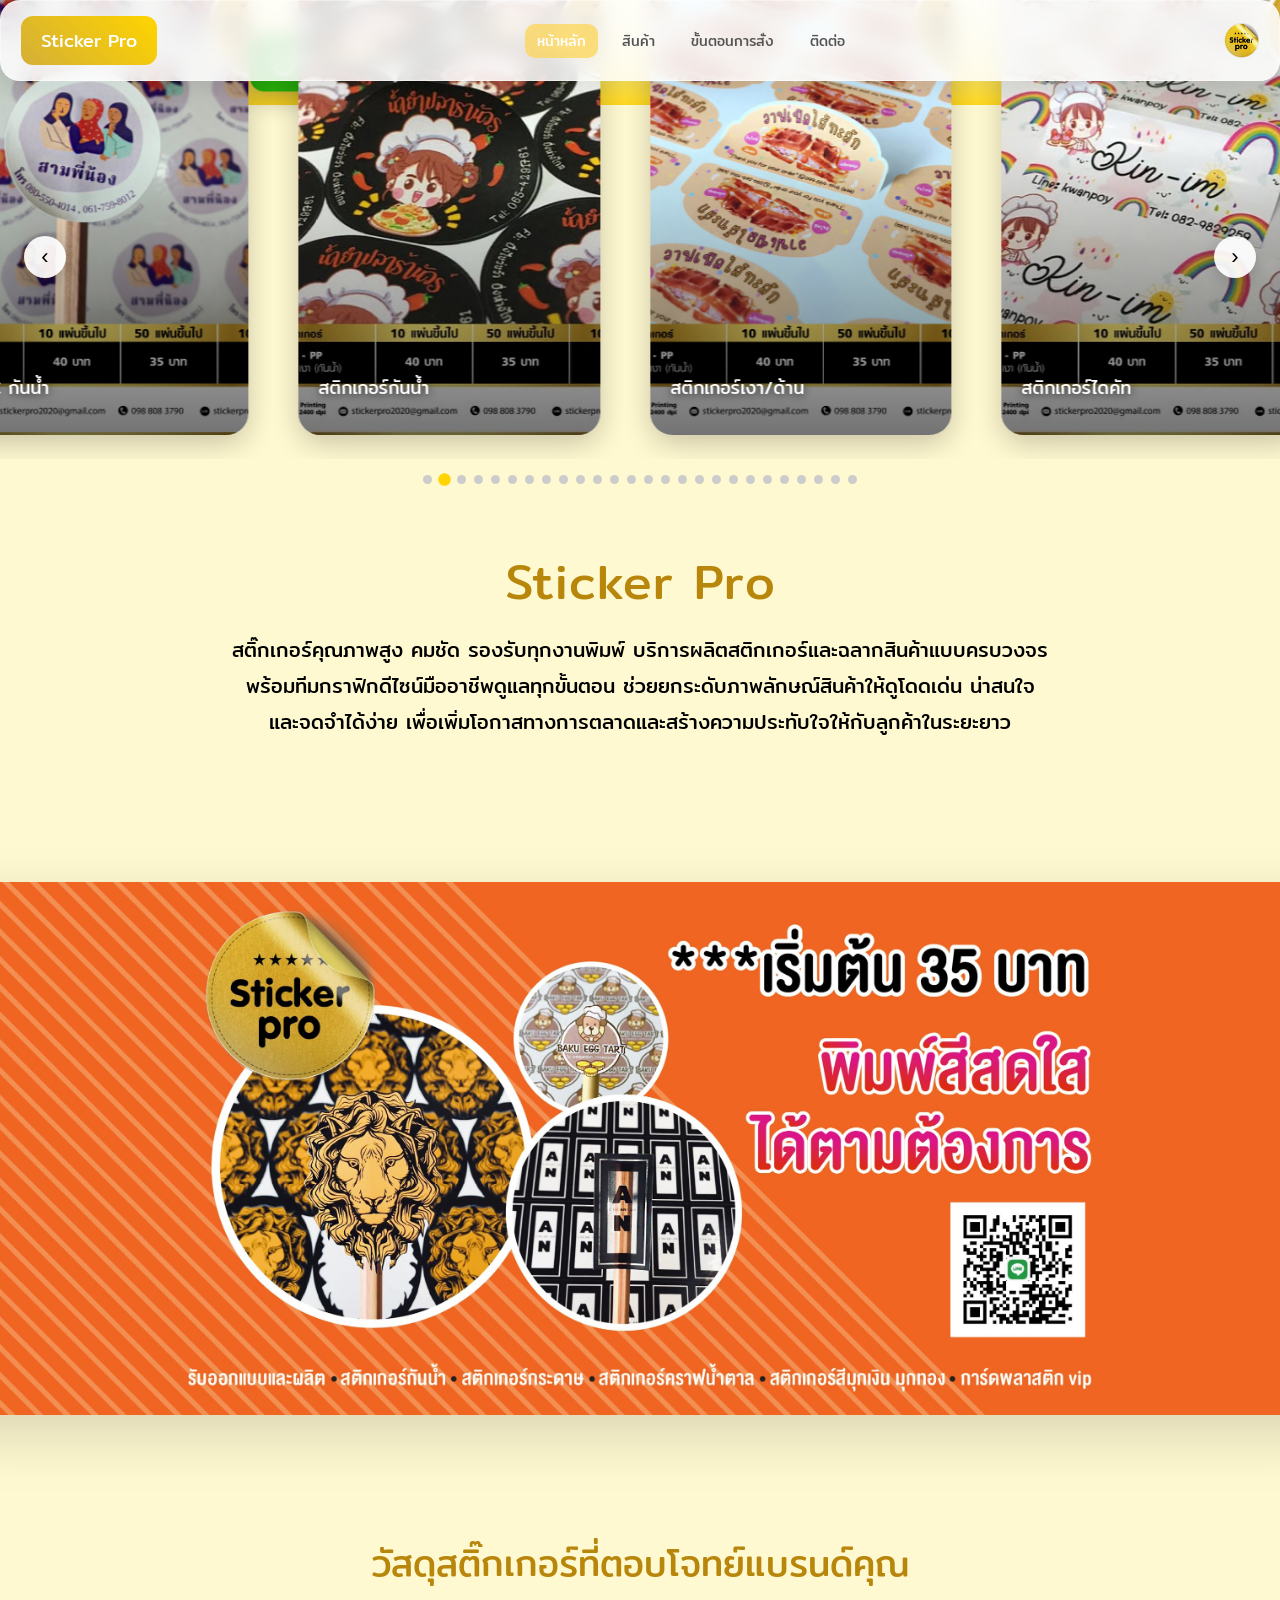
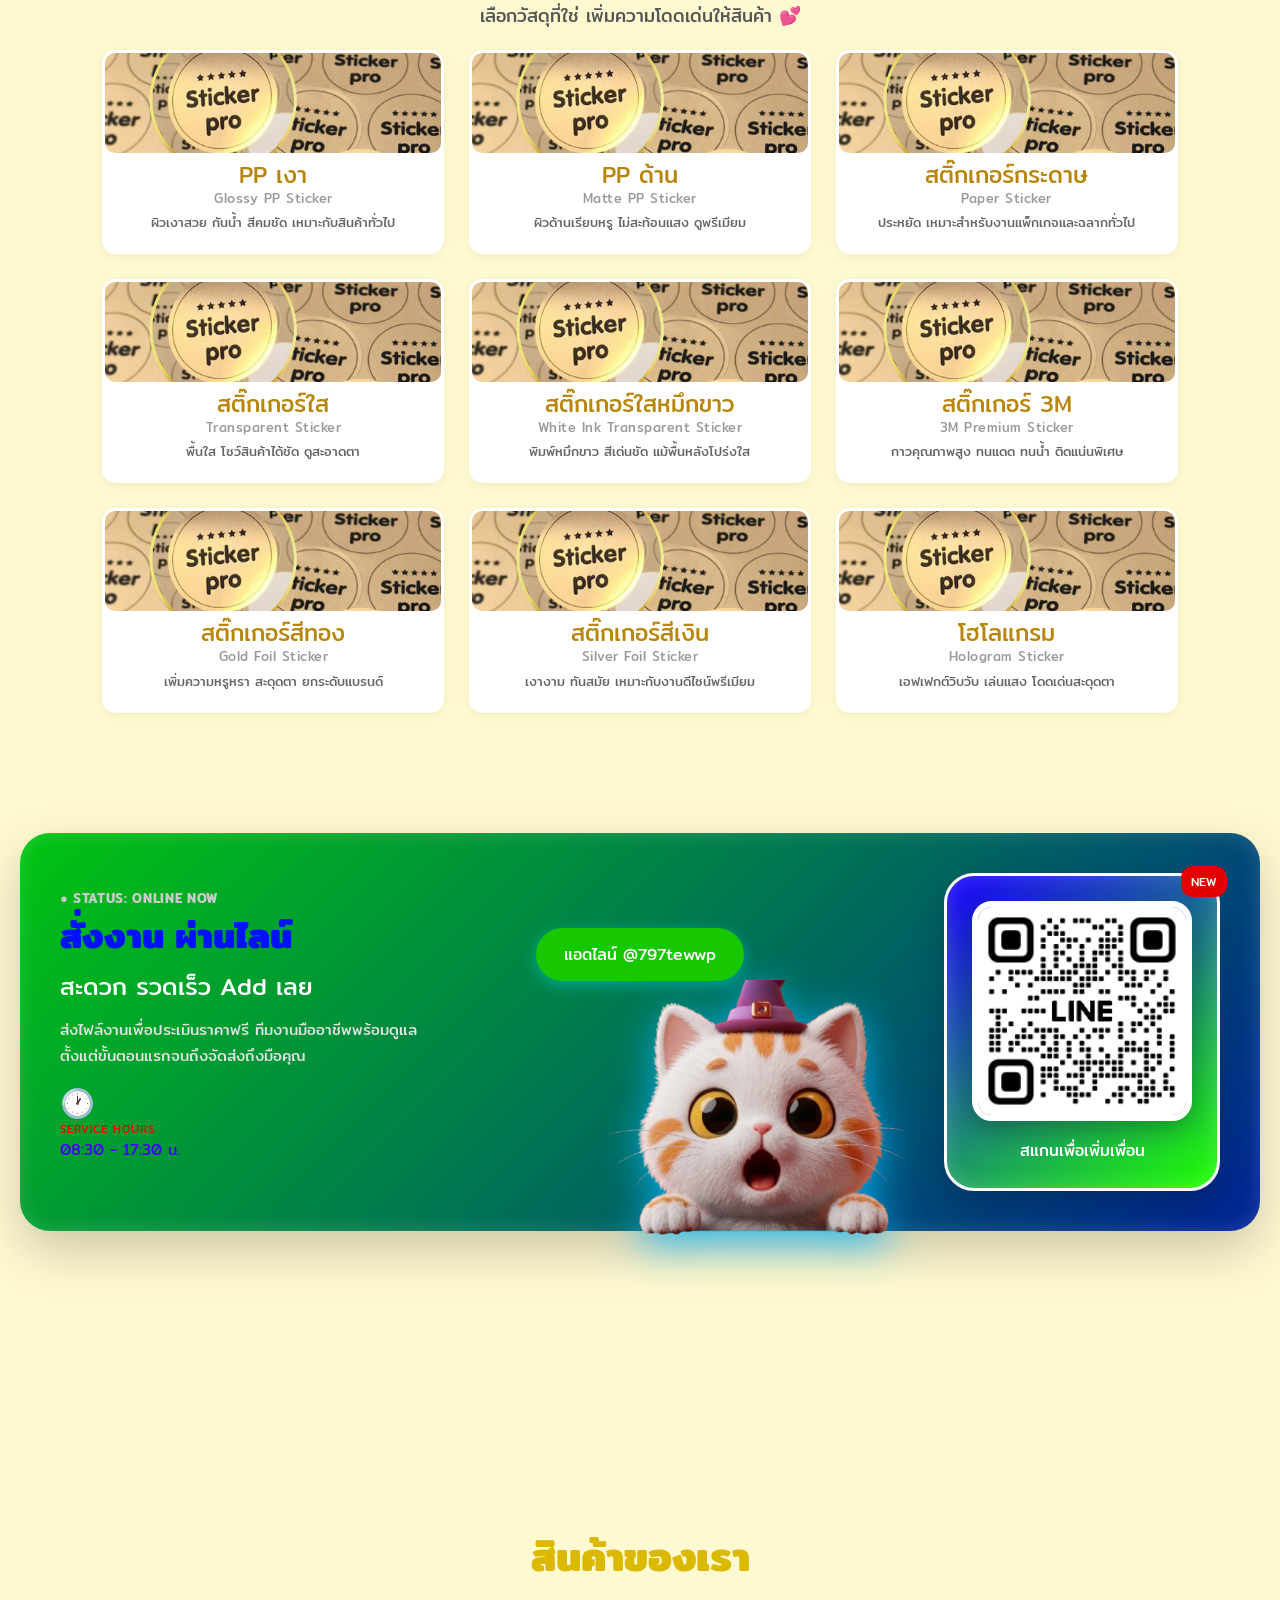
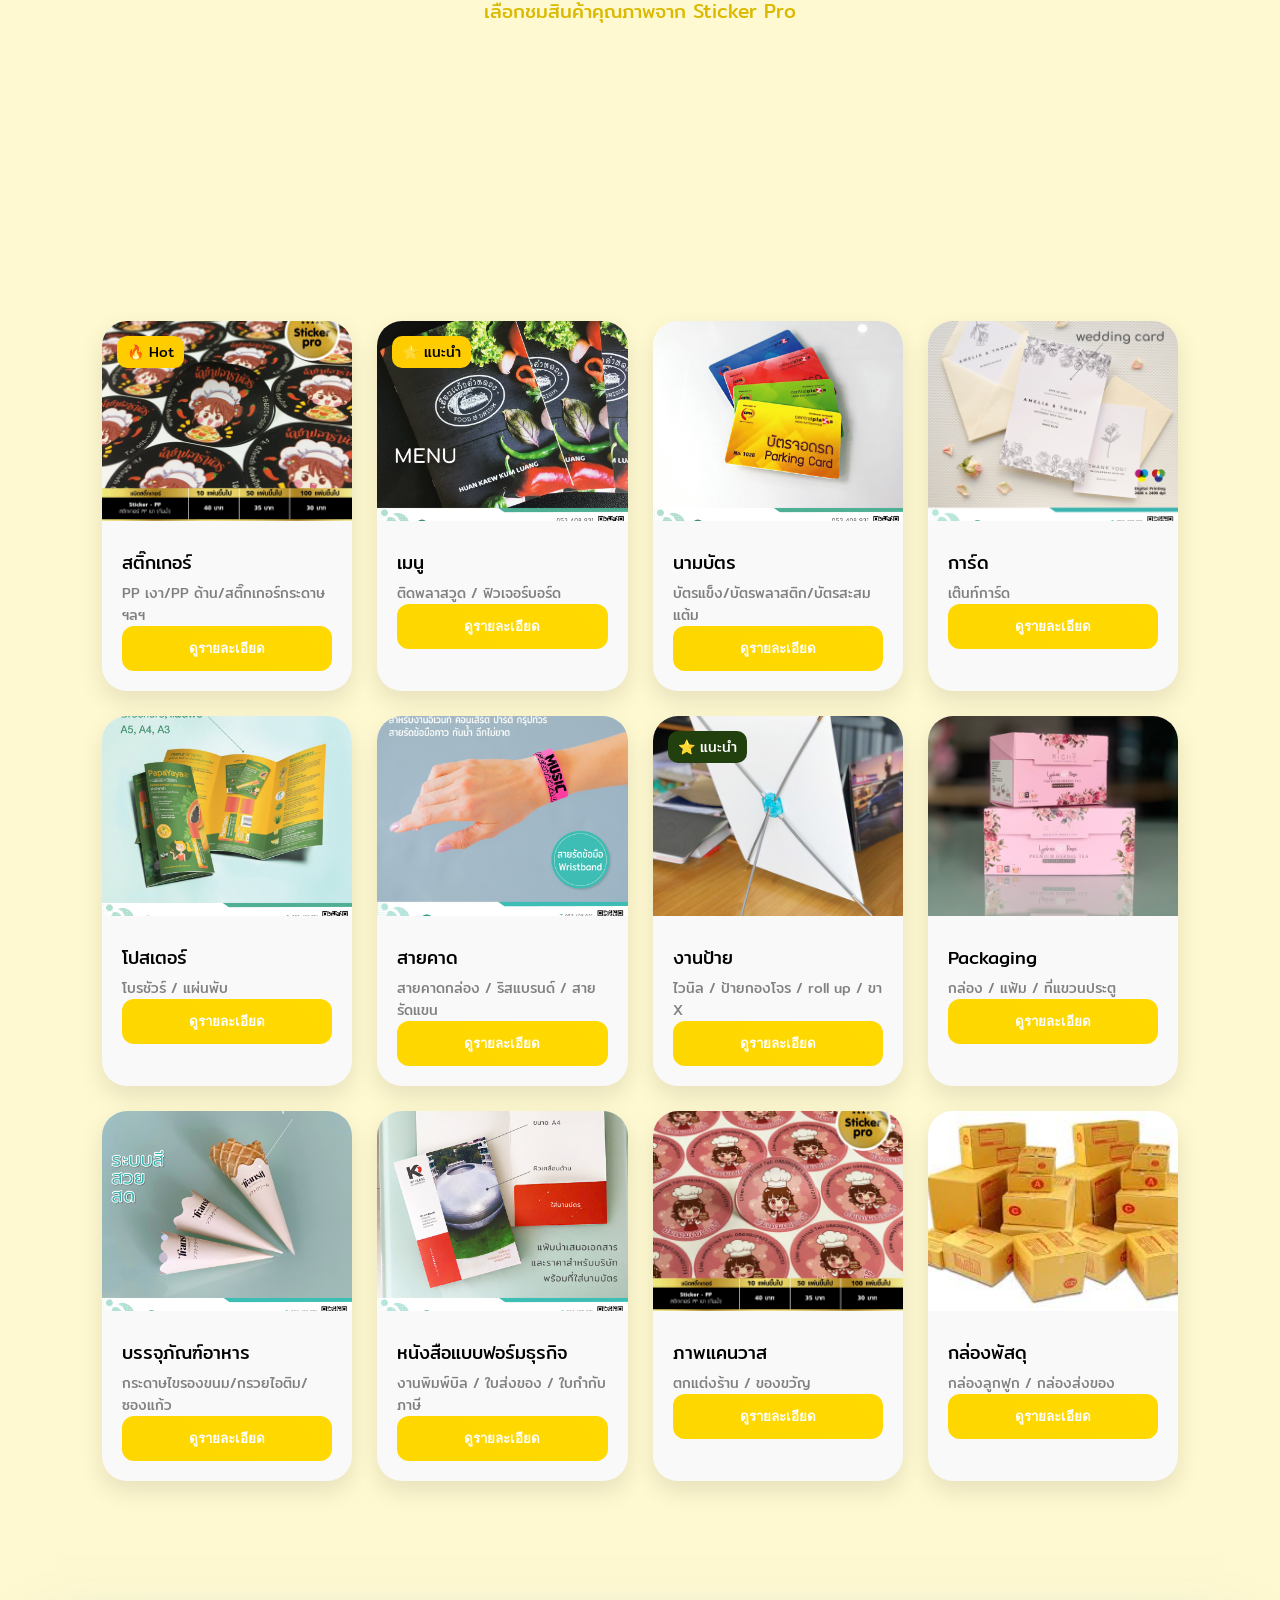
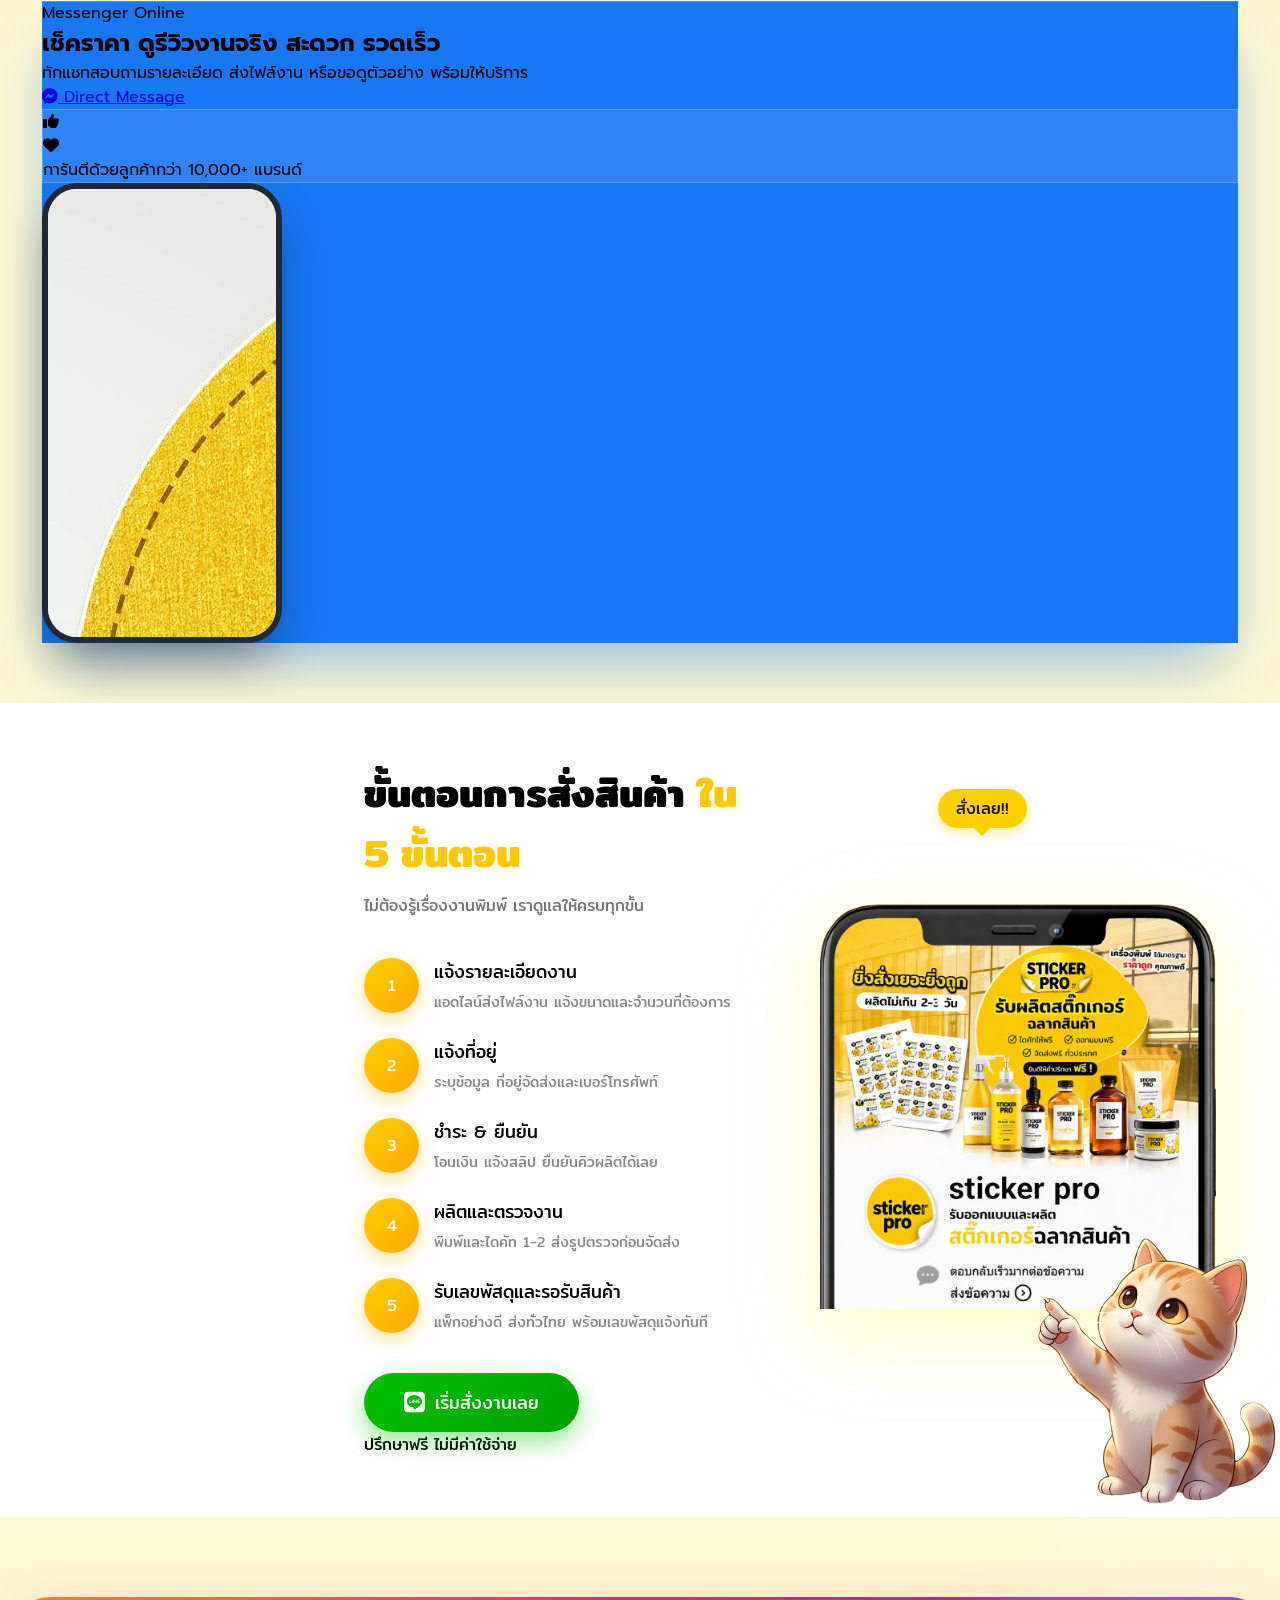
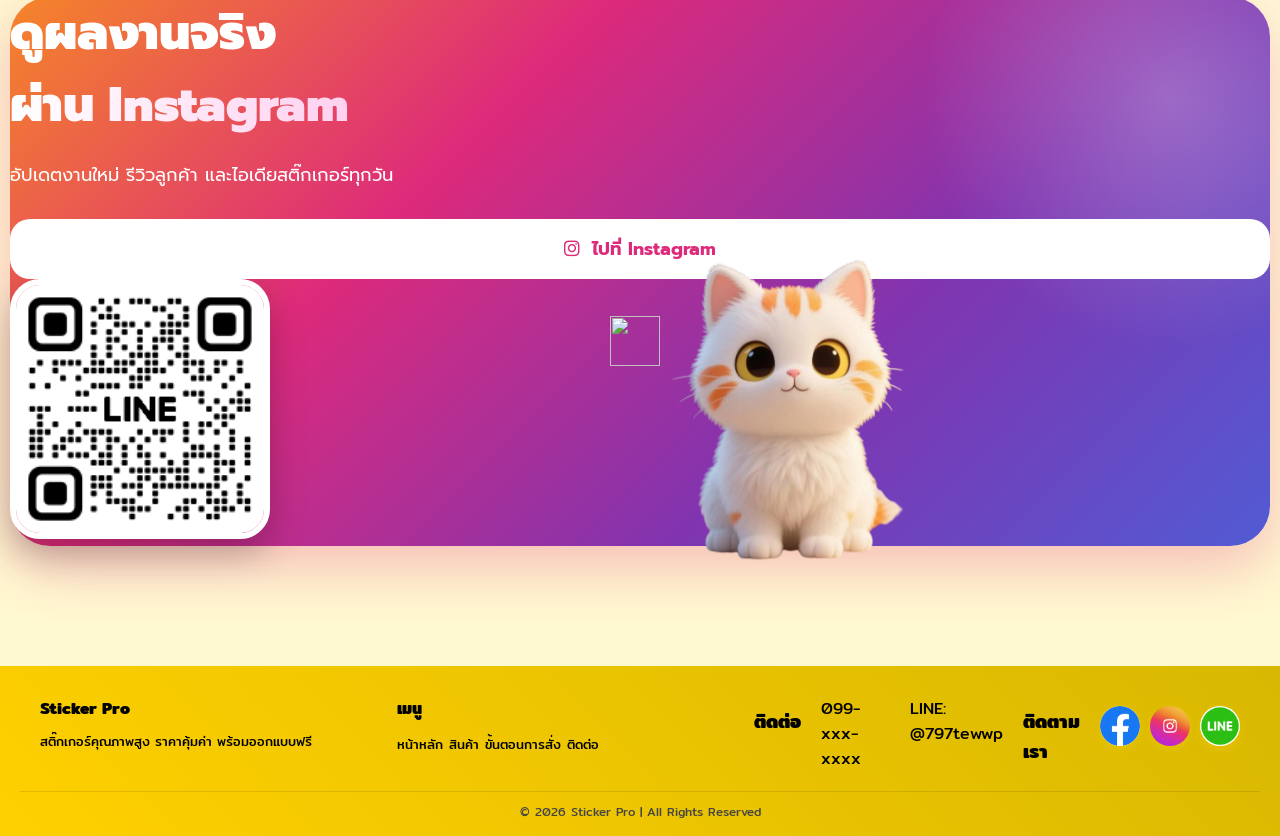
==== commit ba311c9c: "Add files via upload" ====
--- a/index.html
+++ b/index.html
@@ -130,8 +130,8 @@
       <p class="line-tagline">สะดวก รวดเร็ว Add เลย</p>
       <p class="line-desc">ส่งไฟล์งานเพื่อประเมินราคาฟรี ทีมงานมืออาชีพพร้อมดูแล<br>ตั้งแต่ขั้นตอนแรกจนถึงจัดส่งถึงมือคุณ</p>
       <div class="line-row">
-<a href="https://line.me/ti/p/@lemonprint" class="line-btn-cat">
-  แอดไลน์ @lemonprint
+<a href="https://lin.ee/9L2bmzx" class="line-btn-cat">
+  แอดไลน์ @797tewwp
 </a>
         <div class="service-hours">
           <span class="clock-icon">🕐</span>
--- a/style.css
+++ b/style.css
@@ -10,7 +10,90 @@
   background: #fff8e1;
   overflow-x: hidden;
 }
-
+.navbar {
+  display: flex;
+  justify-content: space-between;
+  align-items: center;
+}
+
+/* กลุ่มขวา */
+.nav-right {
+  display: flex;
+  align-items: center;
+  gap: 10px;
+}
+
+/* รูปโลโก้ */
+.logo-img {
+  width: 35px;
+  height: 35px;
+  object-fit: cover;
+  border-radius: 50%; /* กลมๆ น่ารัก */
+}
+
+/* hamburger */
+.hamburger {
+  display: none;
+  font-size: 24px;
+  cursor: pointer;
+}
+
+/* 📱 มือถือ */
+@media (max-width: 768px) {
+  .hamburger {
+    display: block;
+  }
+
+  .nav-links {
+    display: none;
+  }
+}
+/* ซ่อนของมือถือก่อน */
+.logo-mobile {
+  display: none;
+}
+
+/* 📱 มือถือ */
+@media (max-width: 768px) {
+
+  /* ซ่อนโลโก้ซ้าย */
+  .logo-left {
+    display: none;
+  }
+
+  /* แสดงคำด้านขวา */
+  .logo-mobile {
+    display: block;
+    font-size: 18px;
+    font-weight: bold;
+    color: #a08800; /* ชมพูน่ารัก */
+  }
+
+  .nav-links {
+    display: none;
+  }
+
+  .hamburger {
+    display: block;
+  }
+
+  .nav-right {
+    display: flex;
+    align-items: center;
+    gap: 10px;
+    margin-left: auto; /* ดันไปขวาสุด */
+  }
+}
+
+.social-icons img {
+  width: 35px;
+  margin: 5px;
+  transition: 0.3s;
+}
+
+.social-icons img:hover {
+  transform: scale(1.2);
+}
 /* ================================================
    NAVBAR
    ================================================ */
@@ -816,7 +899,7 @@
   border-radius: 50%;
   background: linear-gradient(135deg, #ffd000, #ffaa00);
   color: #fff;
-  font-weight: 400;
+  font-weight: -1400;
   display: flex;
   align-items: center;
   justify-content: center;
@@ -836,7 +919,7 @@
   padding: 16px 40px;
   border-radius: 999px;
   font-size: 1.1rem;
-  font-weight: 400;
+  font-weight: 1400;
   text-decoration: none;
   box-shadow: 0 10px 25px rgba(0,195,0,0.4);
   position: relative;
@@ -863,13 +946,13 @@
 .steps-phone {
   width: 550px;
   max-width: 100%;
-  filter: drop-shadow(0 25px 40px rgba(0,0,0,0.25));
+  filter: drop-shadow(0 25px 40px rgba(255, 251, 0, 0.25));
 }
 
 /* แมว steps */
 .steps-cat-wrap {
   position: absolute;
-  right: 40px;
+  right: -2px;
   bottom: 0;
   text-align: center;
   display: flex;
@@ -877,22 +960,26 @@
   align-items: center;
   z-index: 2;
 }
-
+steps-cat-bubble
 .steps-cat { height: 500px; object-fit: contain; pointer-events: none; }
 
 .steps-cat-bubble {
   background: #ffd000;
   color: #111;
-  padding: 8px 18px;
+  padding: 7px 18px;
   border-radius: 20px;
   font-weight: 400;
-  margin-bottom: 10px;
+  margin-bottom: -60px;
   white-space: nowrap;
   box-shadow: 0 4px 12px rgba(255,200,0,0.4);
   animation: bubbleBounce 1.5s ease-in-out infinite;
   transform: translate(-50px, -250px);
 }
-
+@media (max-width: 768px) {
+  .steps-cat-bubble {
+    margin-bottom: -10px; /* ปรับใหม่ตามที่สวย */
+  }
+}
 .steps-cat-bubble::after {
   content: '';
   position: absolute;
@@ -926,7 +1013,7 @@
   margin: 0 auto;
   padding: 20px 10px;
   position: relative;
-  z-index: 10;
+  z-index: 0;
 }
 
 .ig-card {
@@ -1911,9 +1998,93 @@
 
 }
 
-
-
-
-
-
-
+* {
+  margin: 0;
+  padding: 0;
+  box-sizing: border-box;
+}
+
+html, body {
+  margin: 0;
+  padding: 0;
+  overflow-x: hidden;
+}
+
+
+
+/* navbar พื้นฐาน */
+.navbar {
+  display: flex;
+  justify-content: space-between;
+  align-items: center;
+  padding: 15px 20px;
+  position: relative;
+}
+
+/* hamburger */
+.hamburger {
+  display: none;
+  font-size: 26px;
+  cursor: pointer;
+}
+
+/* 📱 มือถือ */
+@media (max-width: 768px) {
+  .nav-links {
+    display: none;
+    flex-direction: column;
+    position: absolute;
+    top: 60px;
+    right: 20px;
+    background: #fff6c4;
+    padding: 15px;
+    border-radius: 15px;
+    box-shadow: 0 4px 10px rgba(0,0,0,0.1);
+    z-index: 1000;
+  }
+
+  .nav-links a {
+    margin: 10px 0;
+    display: block;
+  }
+
+  .nav-links.active {
+    display: flex;
+  }
+
+  .hamburger {
+    display: block;
+  }
+}
+.navbar {
+  background: rgba(255, 255, 255, 0.85); /* ขาวขุ่น */
+  backdrop-filter: blur(10px); /* เบลอสวยๆ */
+  -webkit-backdrop-filter: blur(10px); /* รองรับ Safari */
+  border-radius: 20px;
+}
+body {
+  margin: 0;
+  padding: 0;
+}
+body {
+  background: hsl(52, 100%, 91%);
+}
+
+header, .header, .top-bar {
+  background: transparent;
+}
+.container, .wrapper, header {
+  background: transparent !important;
+}
+.hero {
+  margin-top: 0;
+  padding-top: 80px; /* ดันลง */
+}
+.navbar {
+  position: fixed;
+  top: 0;
+  width: 100%;
+}
+body {
+  padding-top: -80px;
+}
